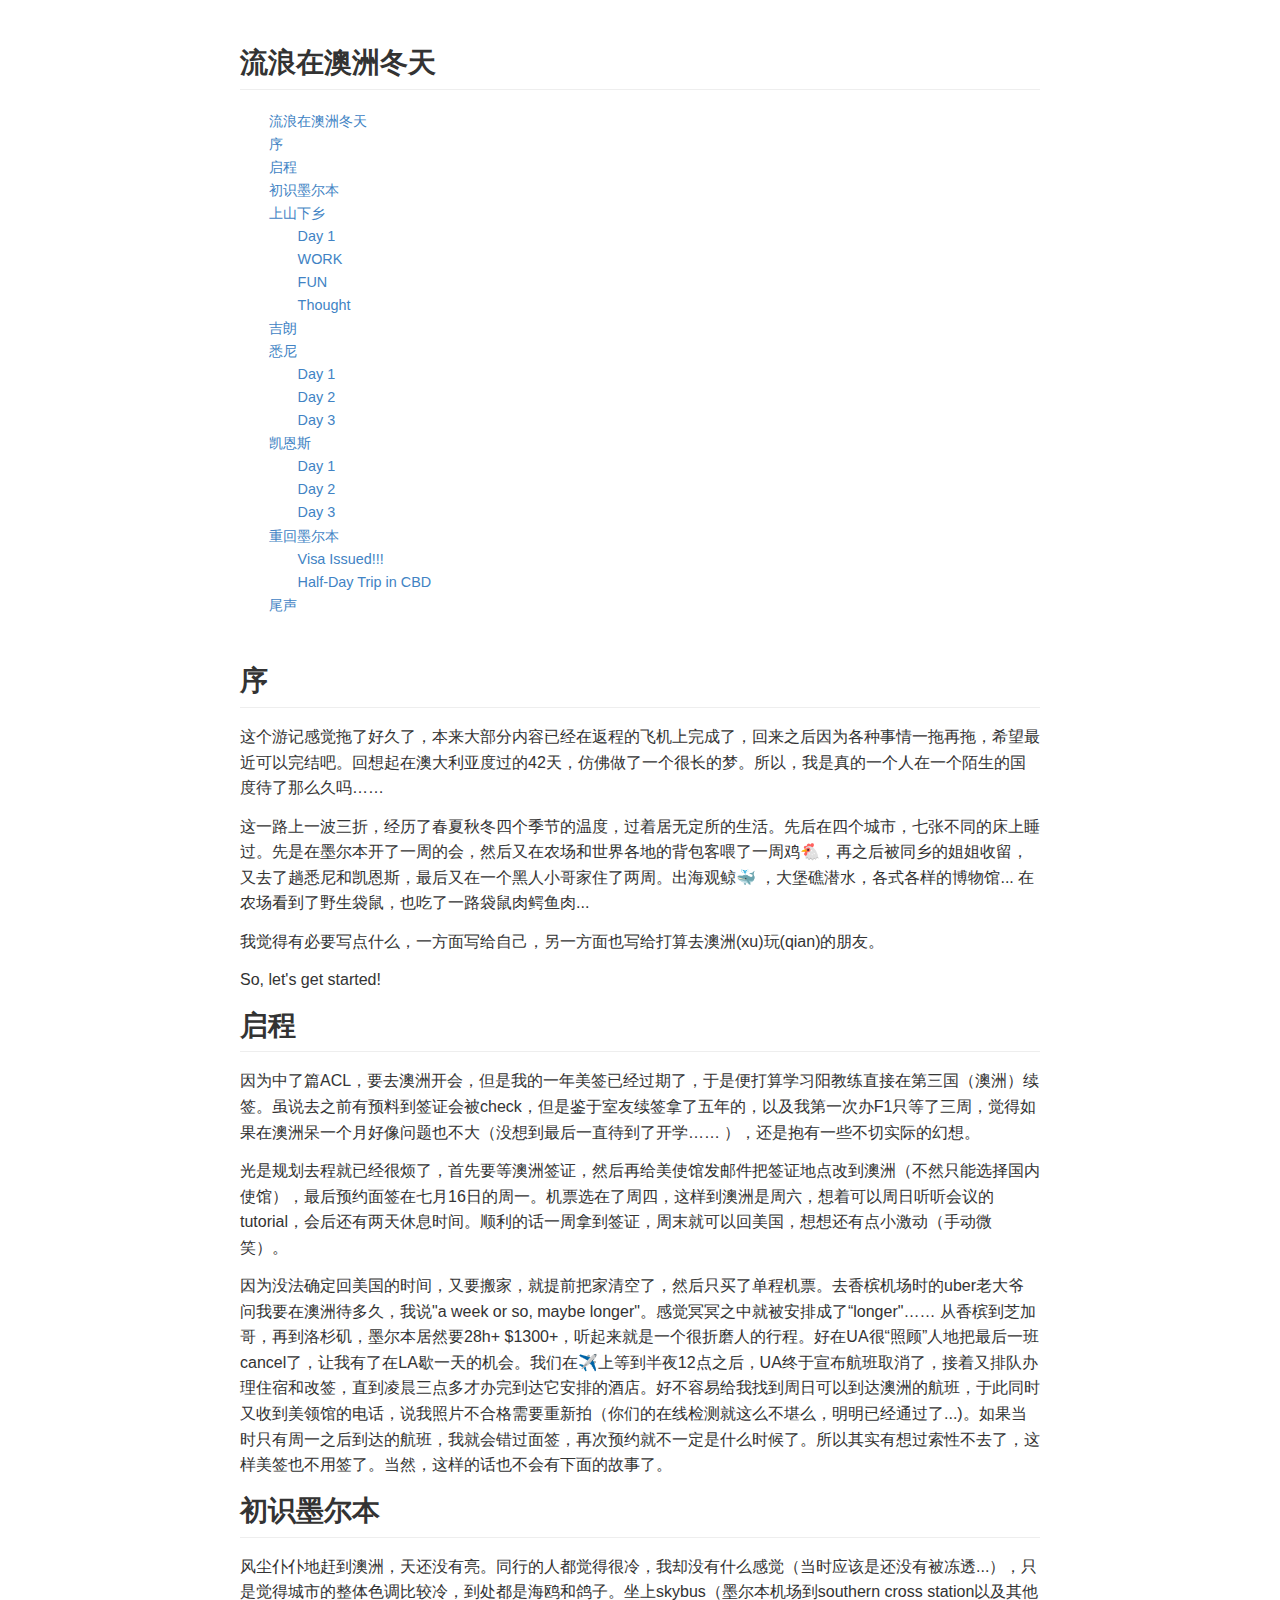
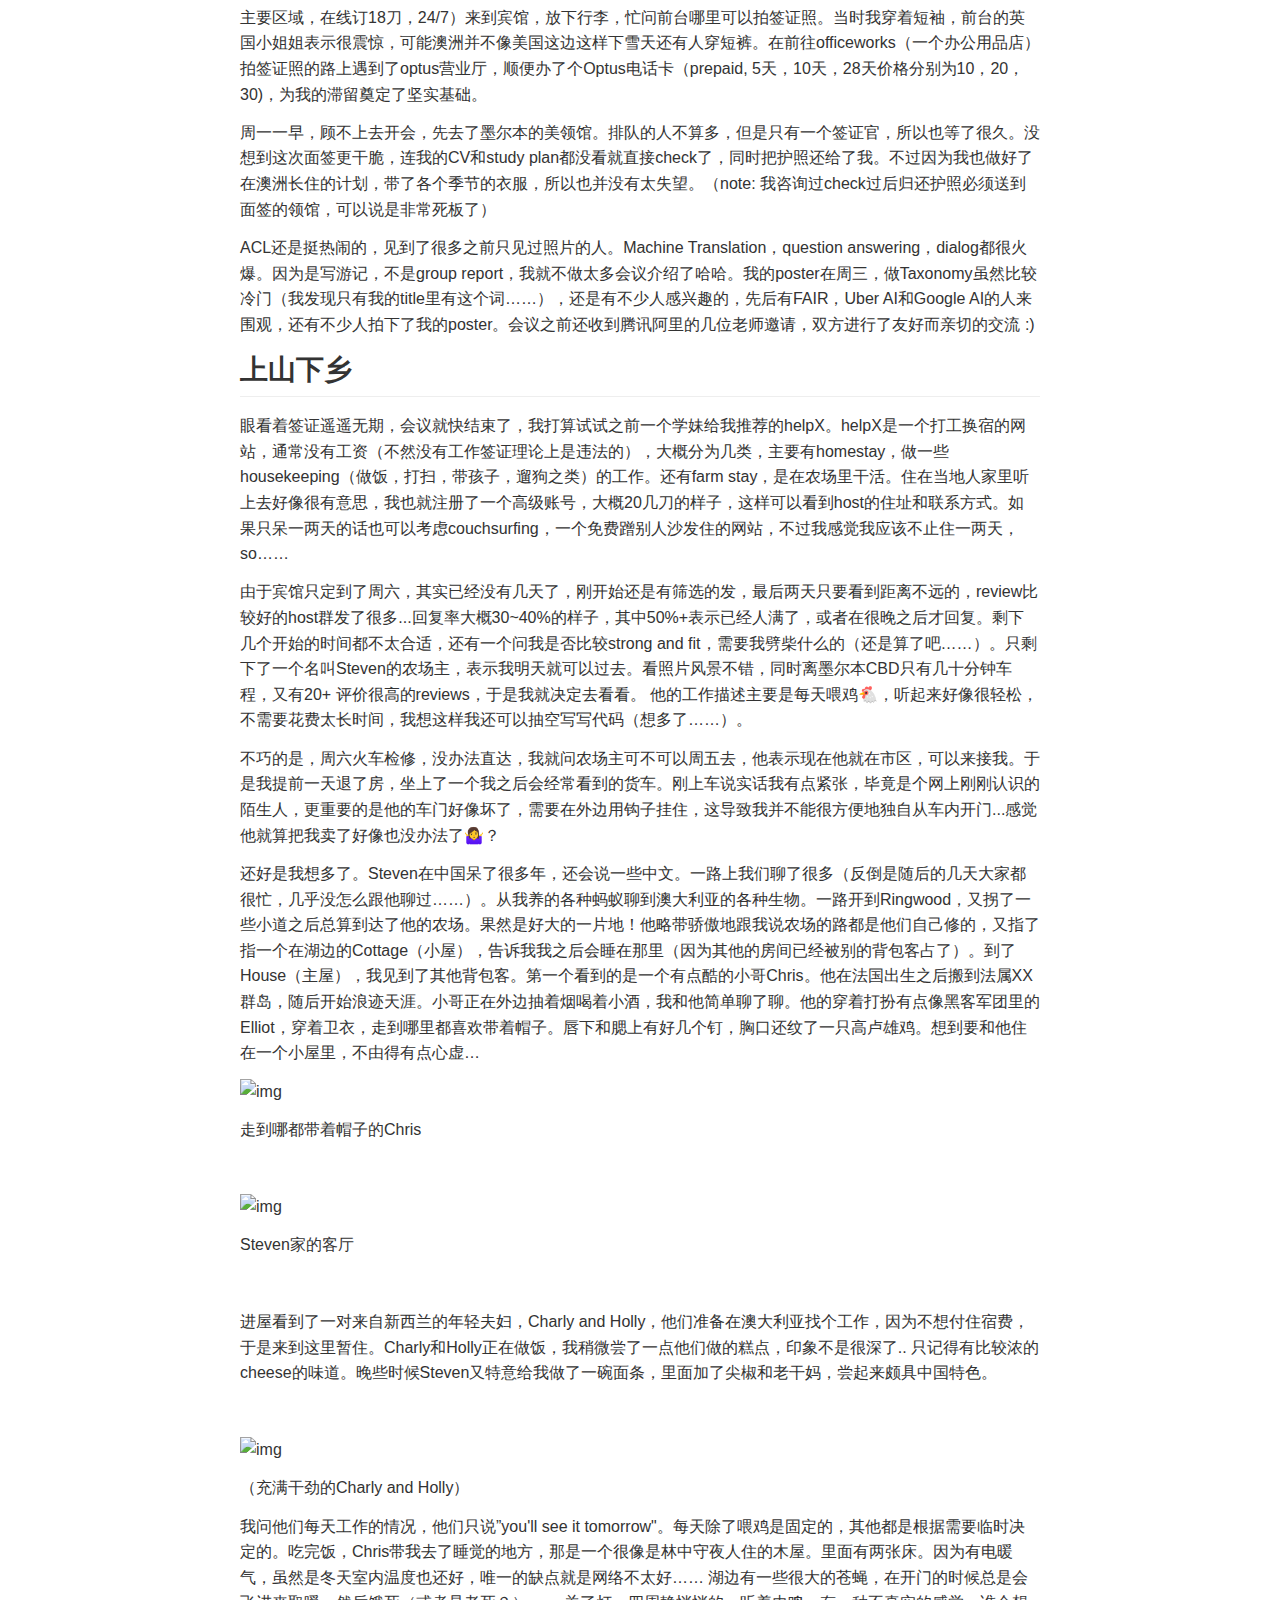
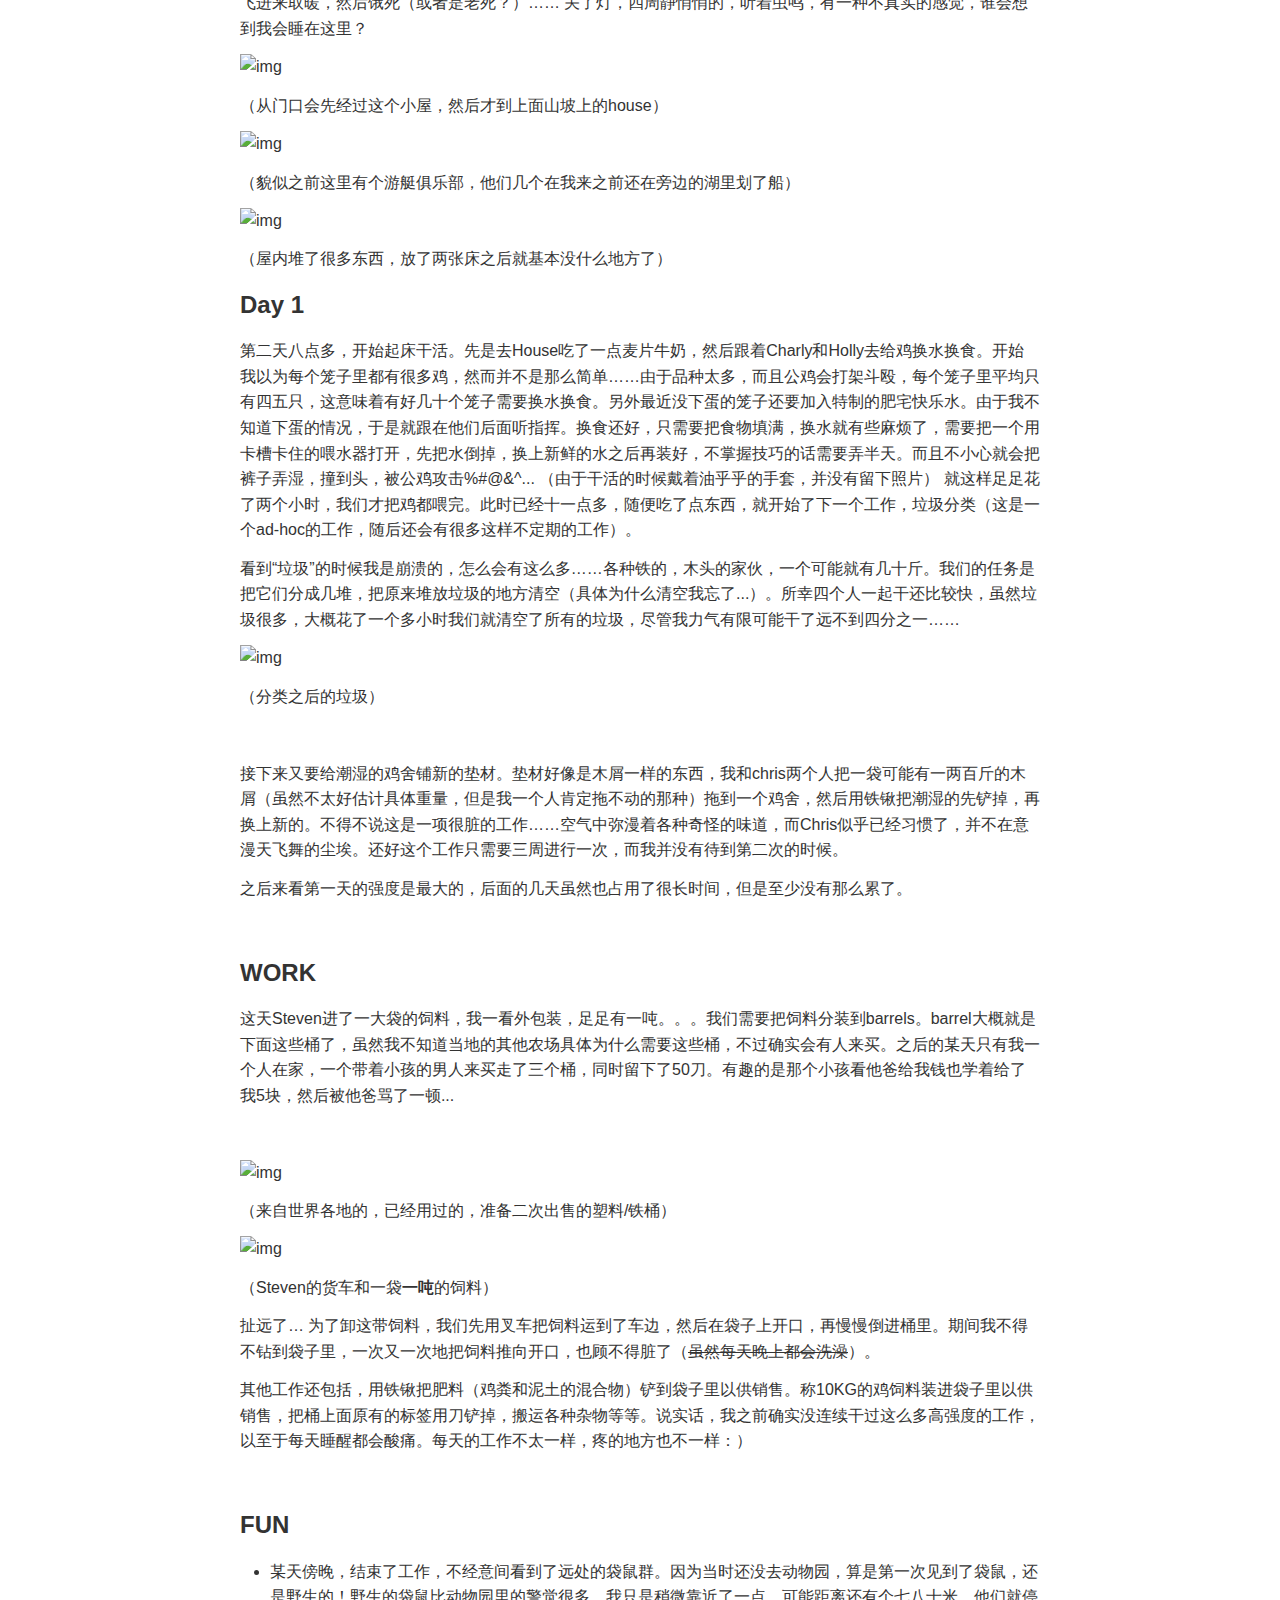
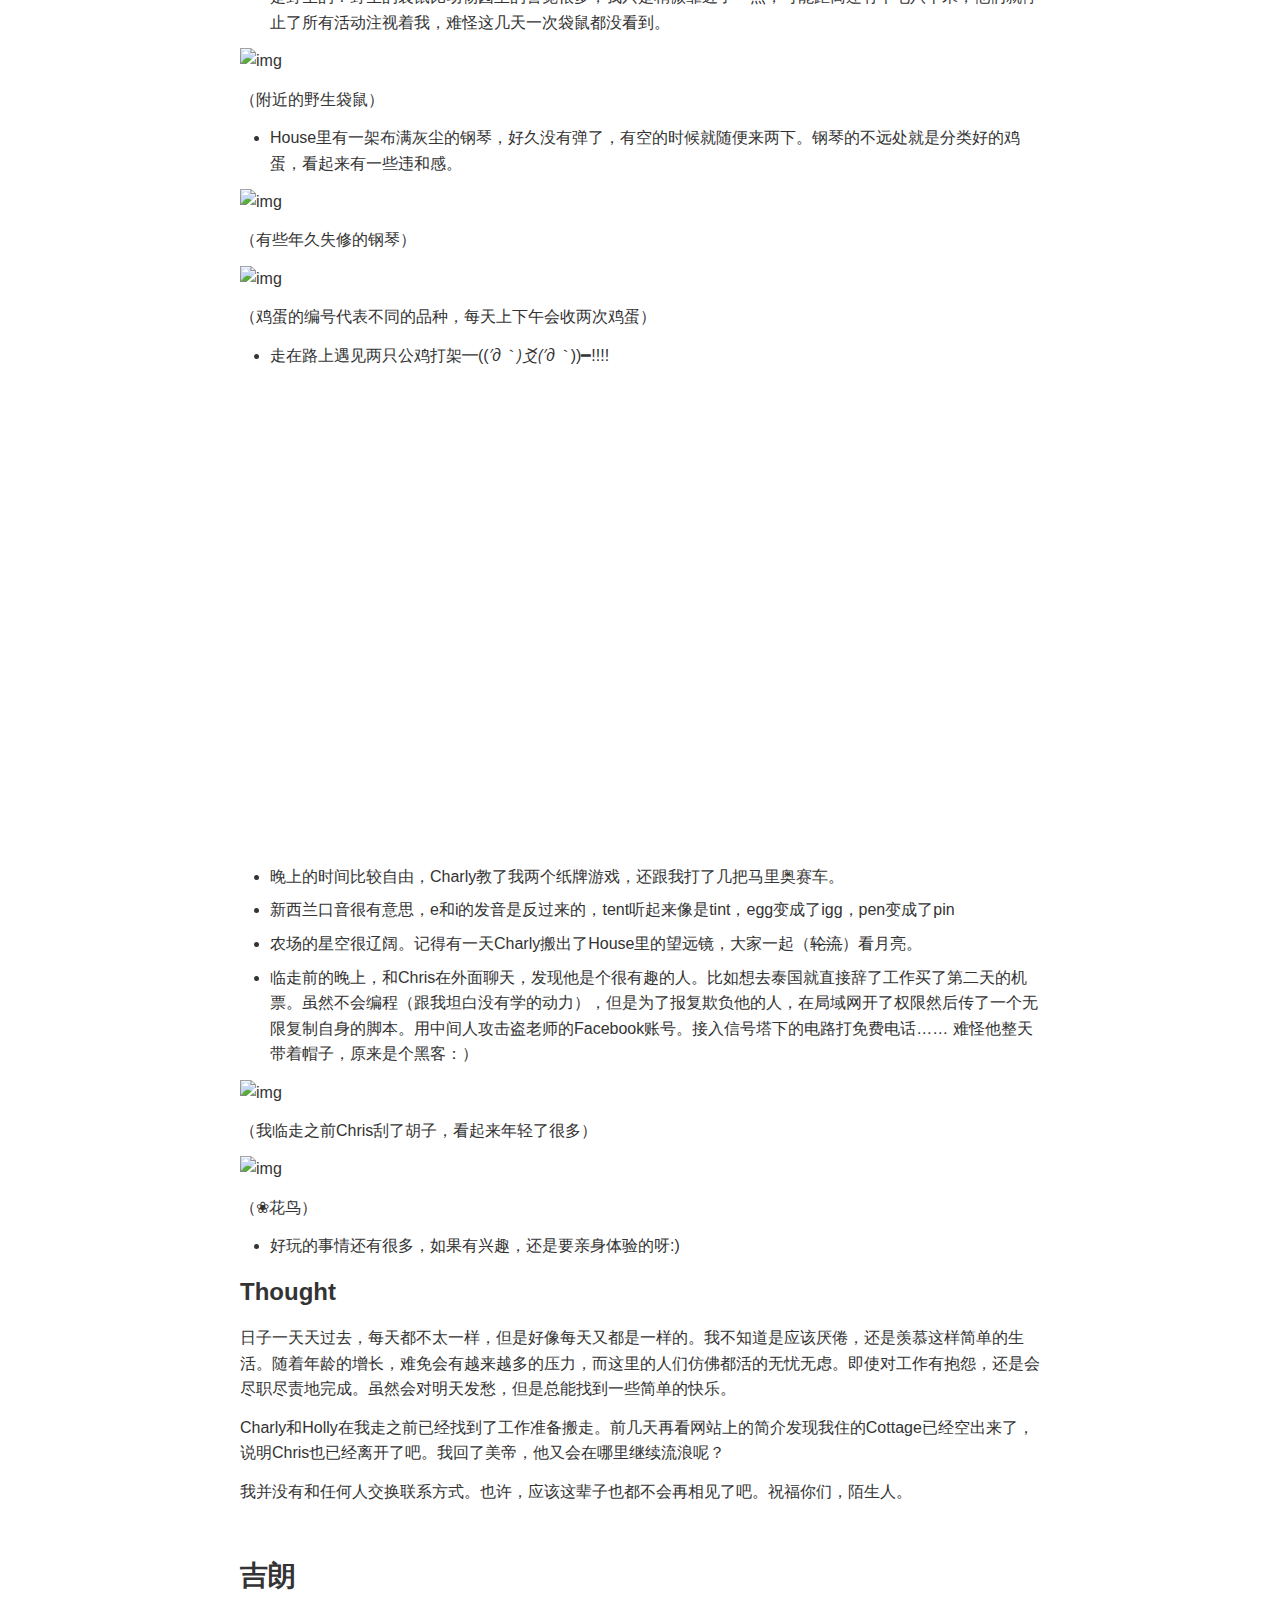
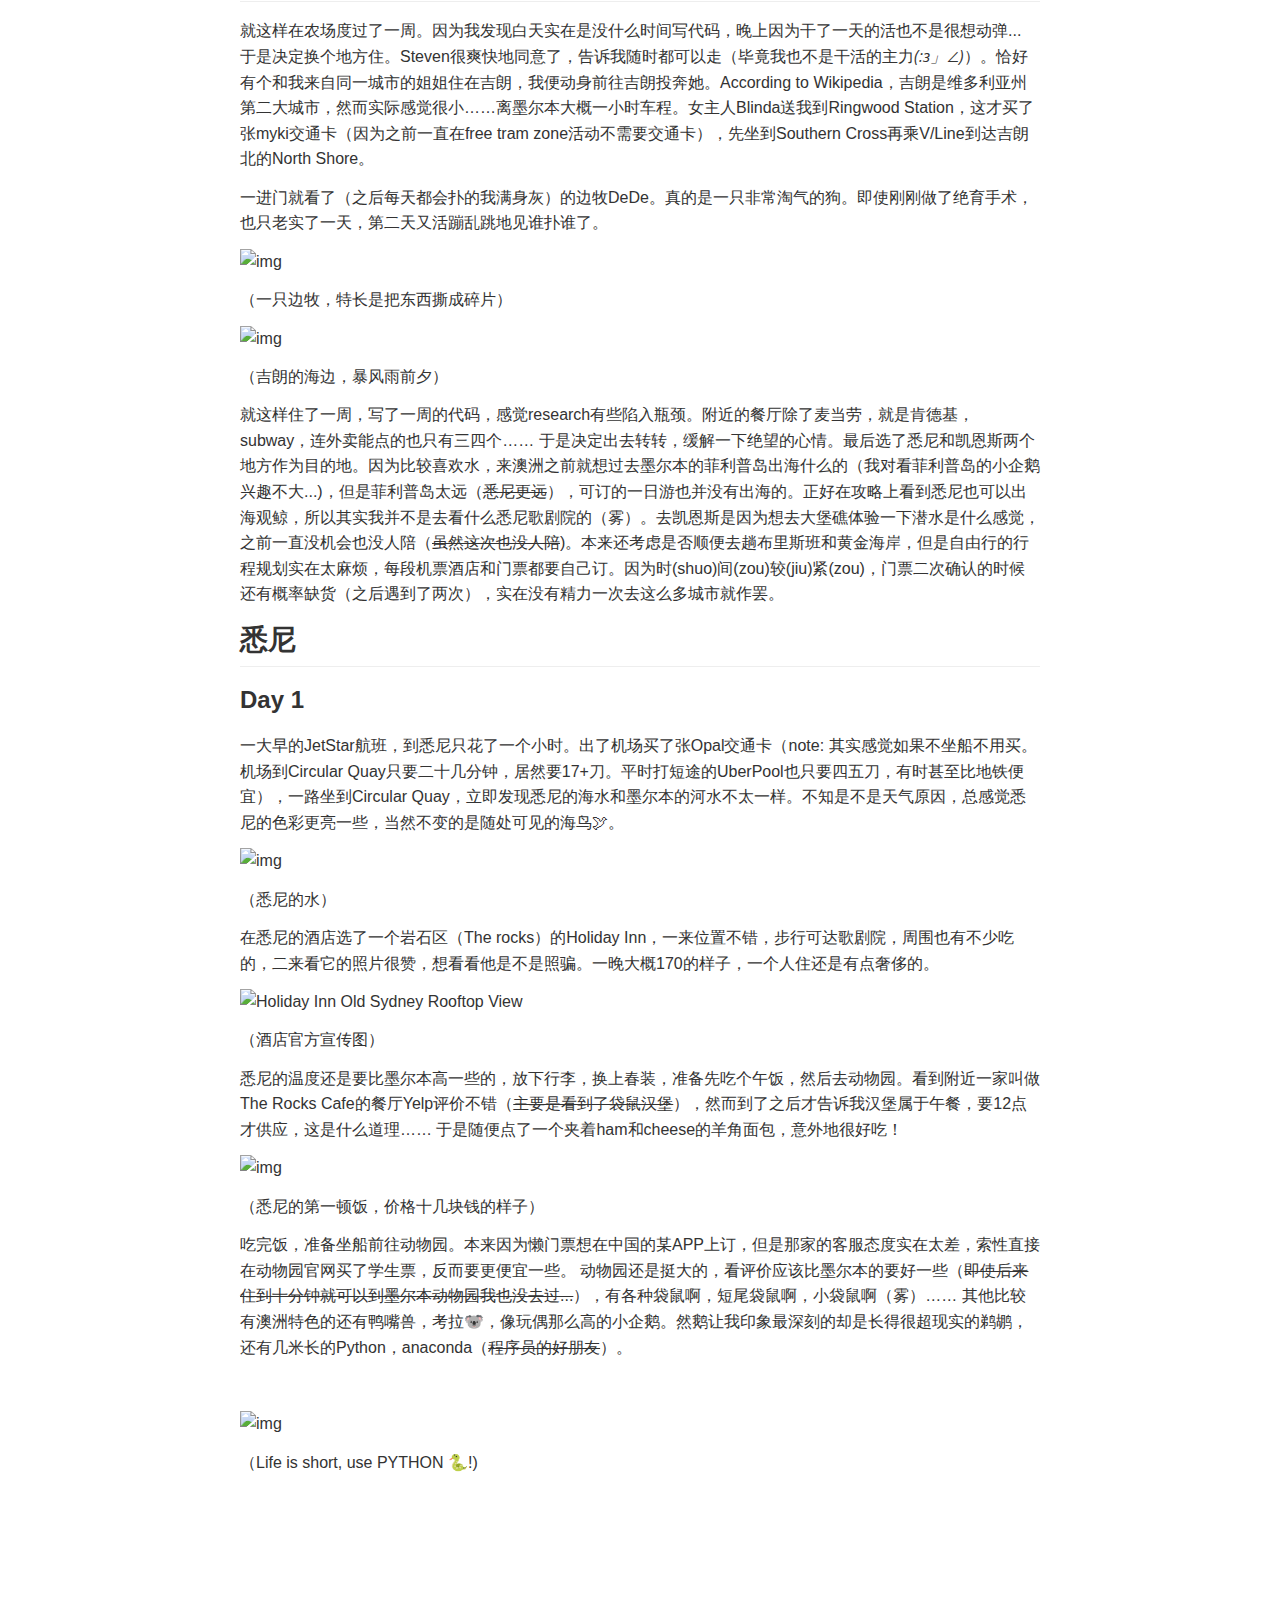
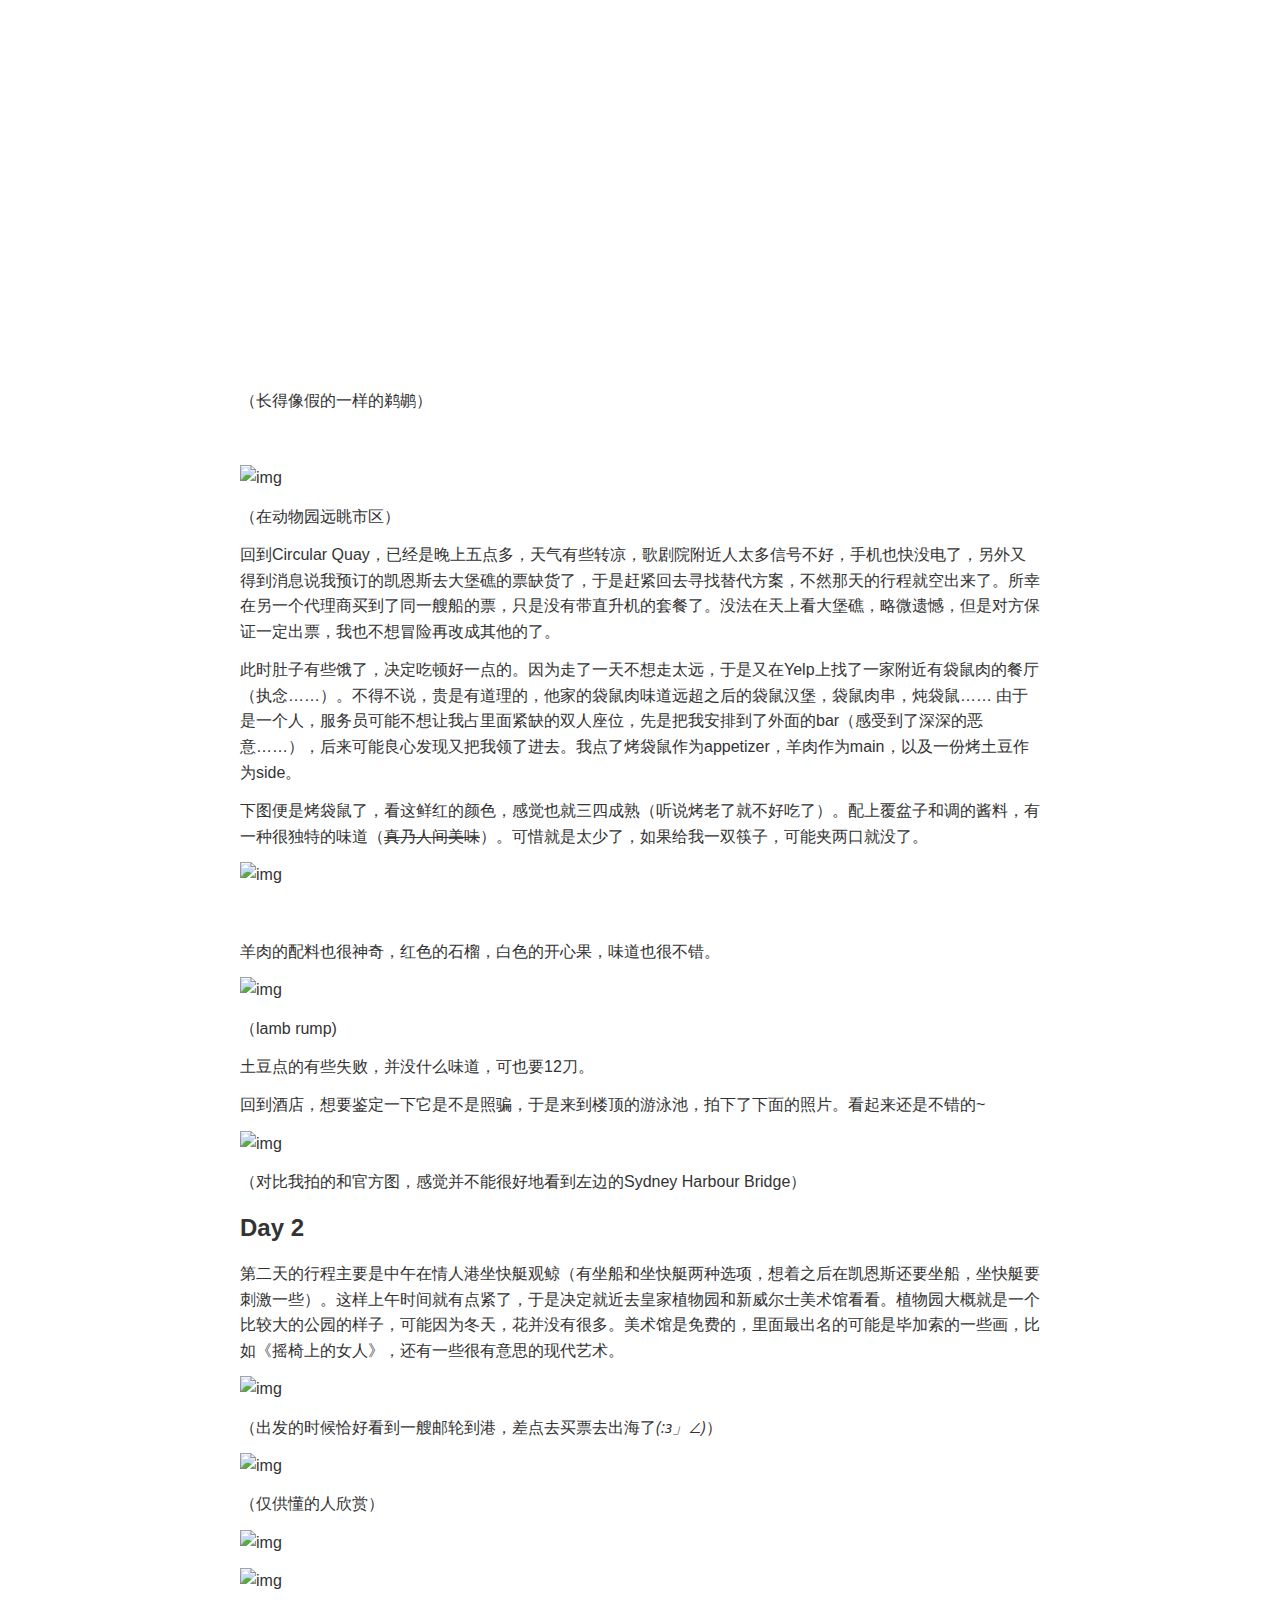
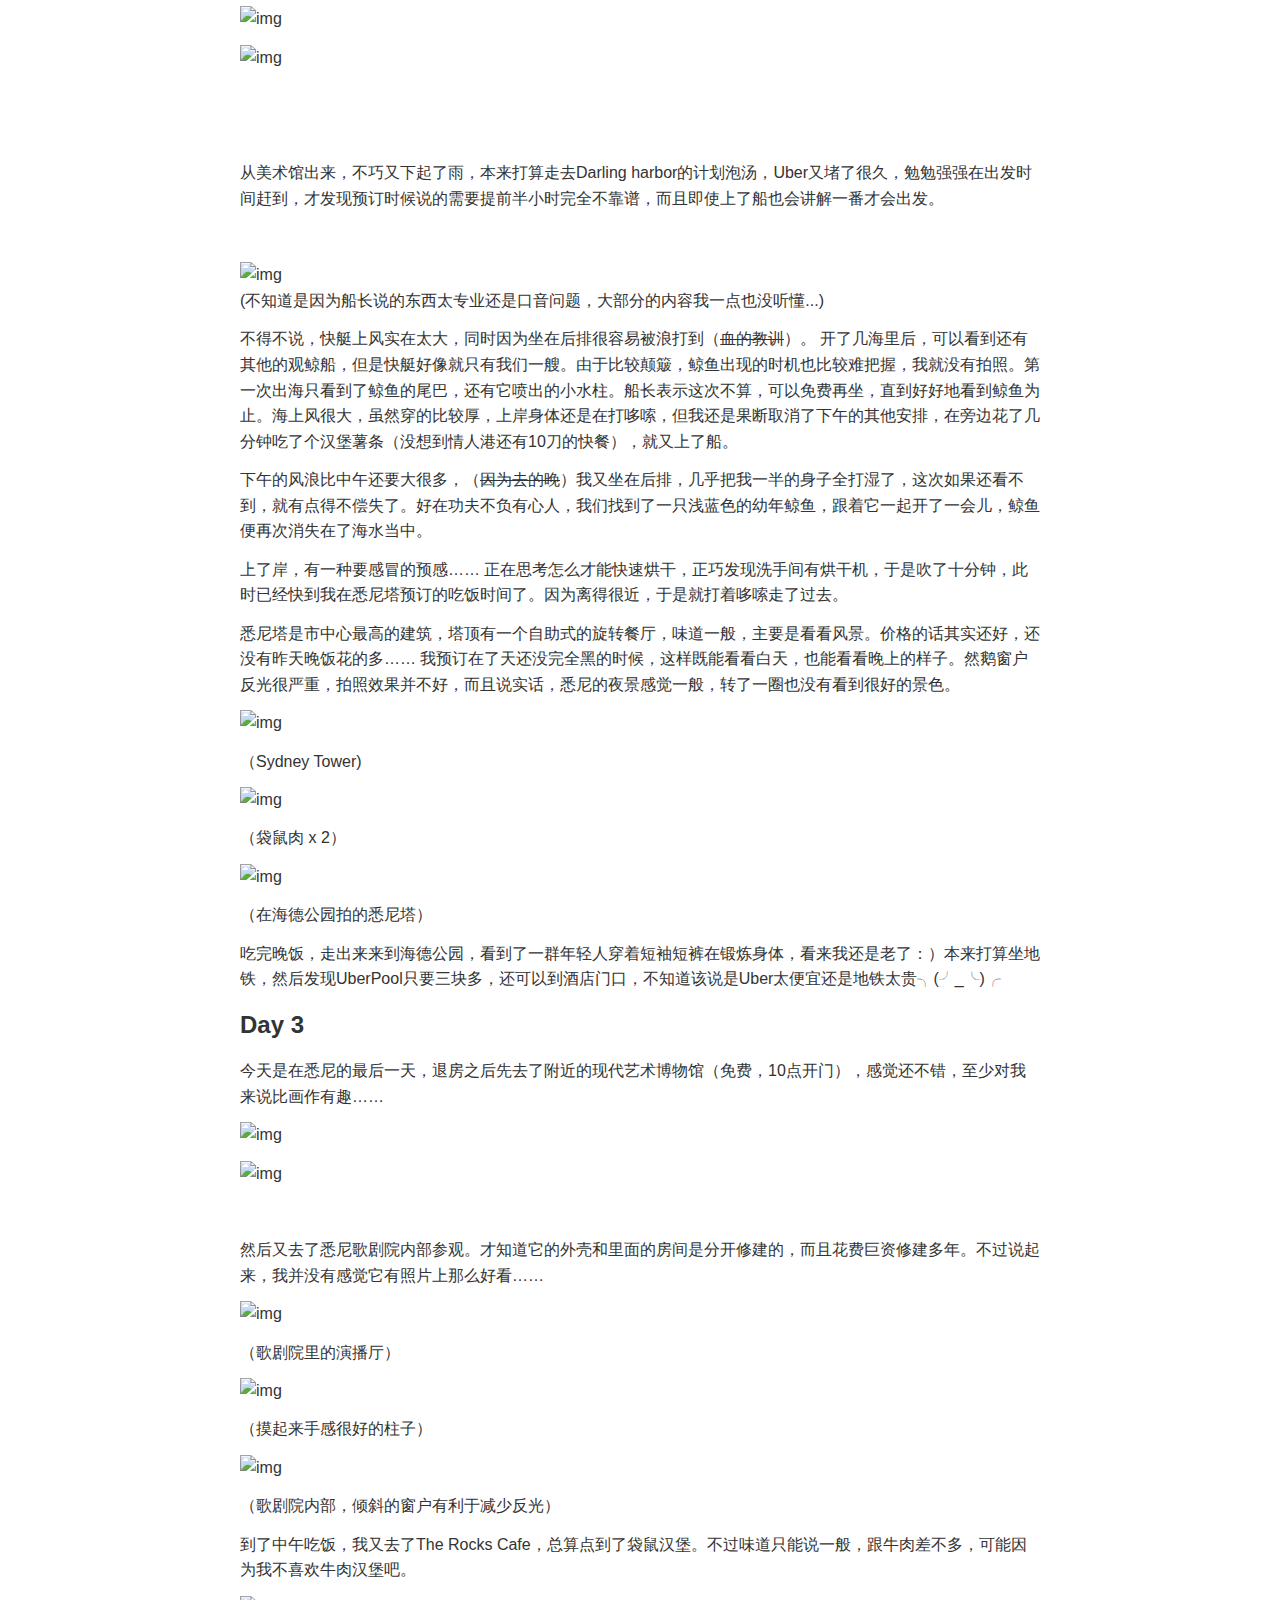
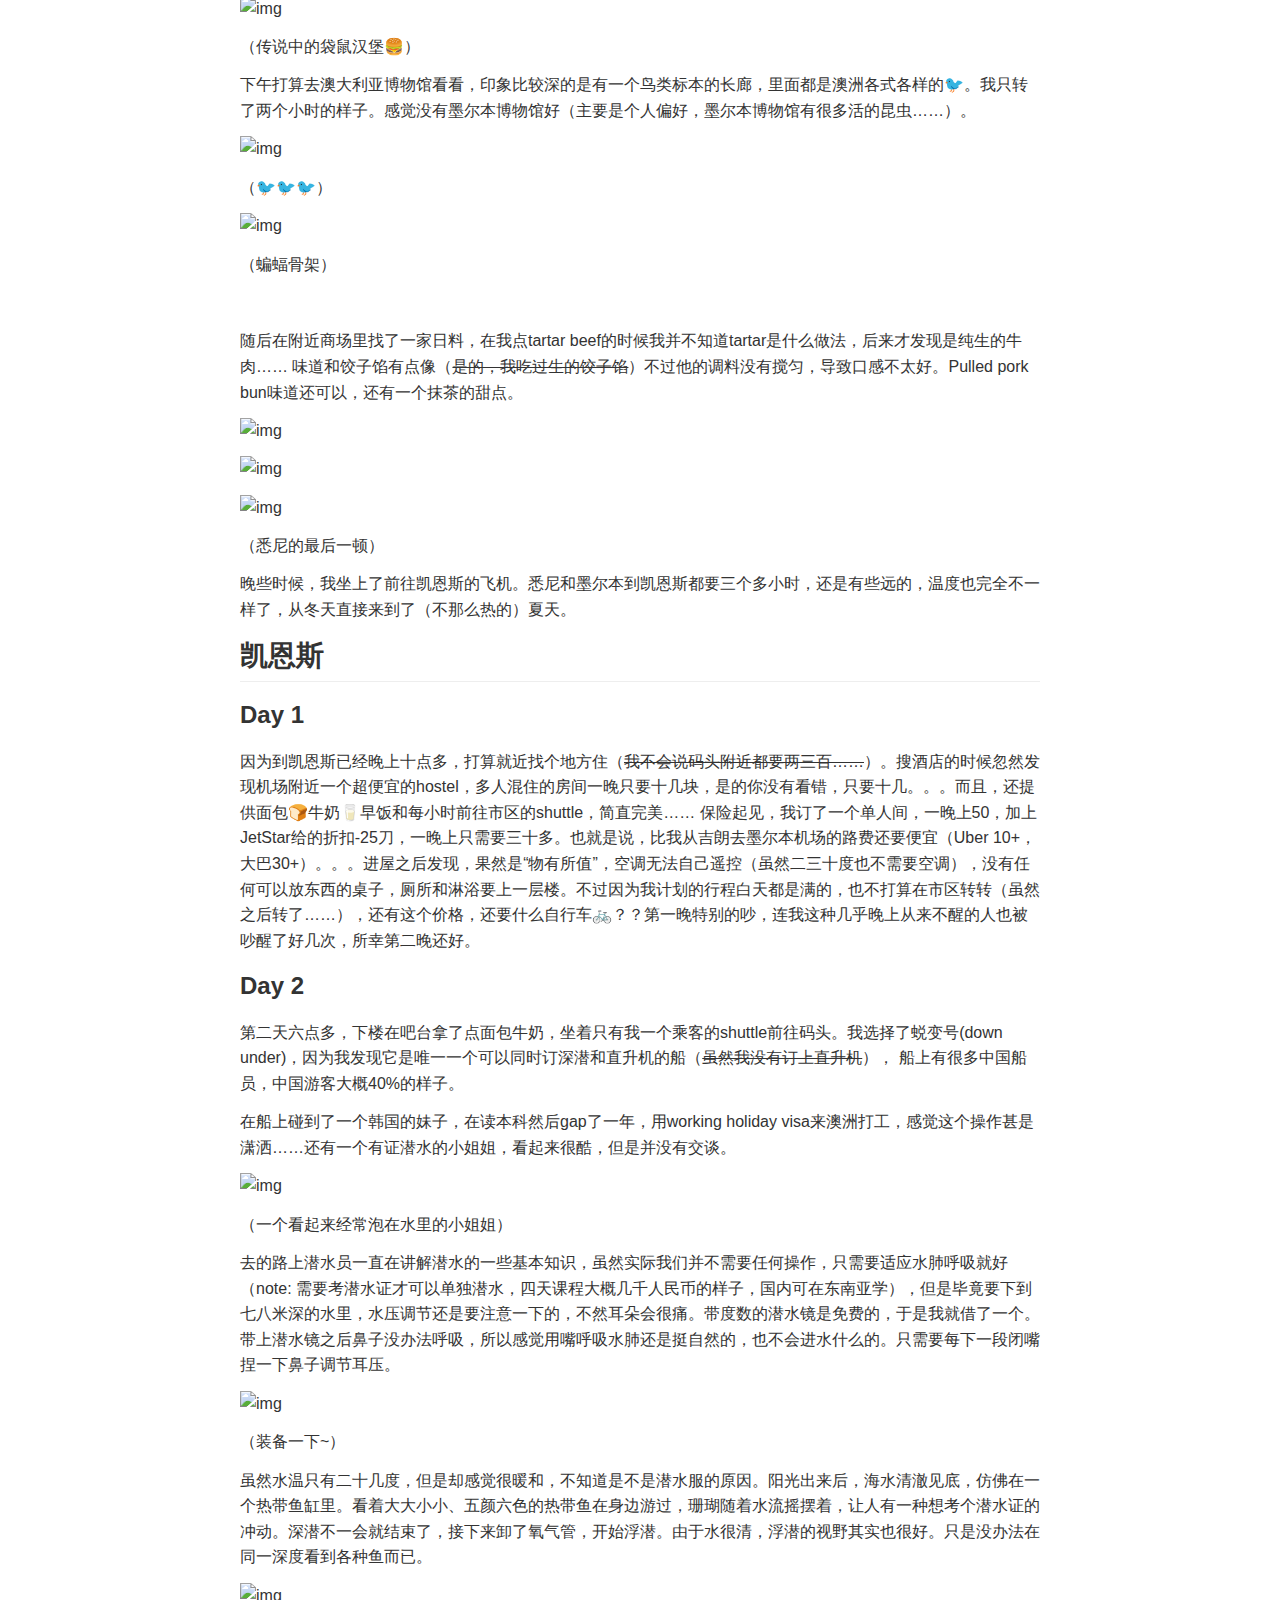
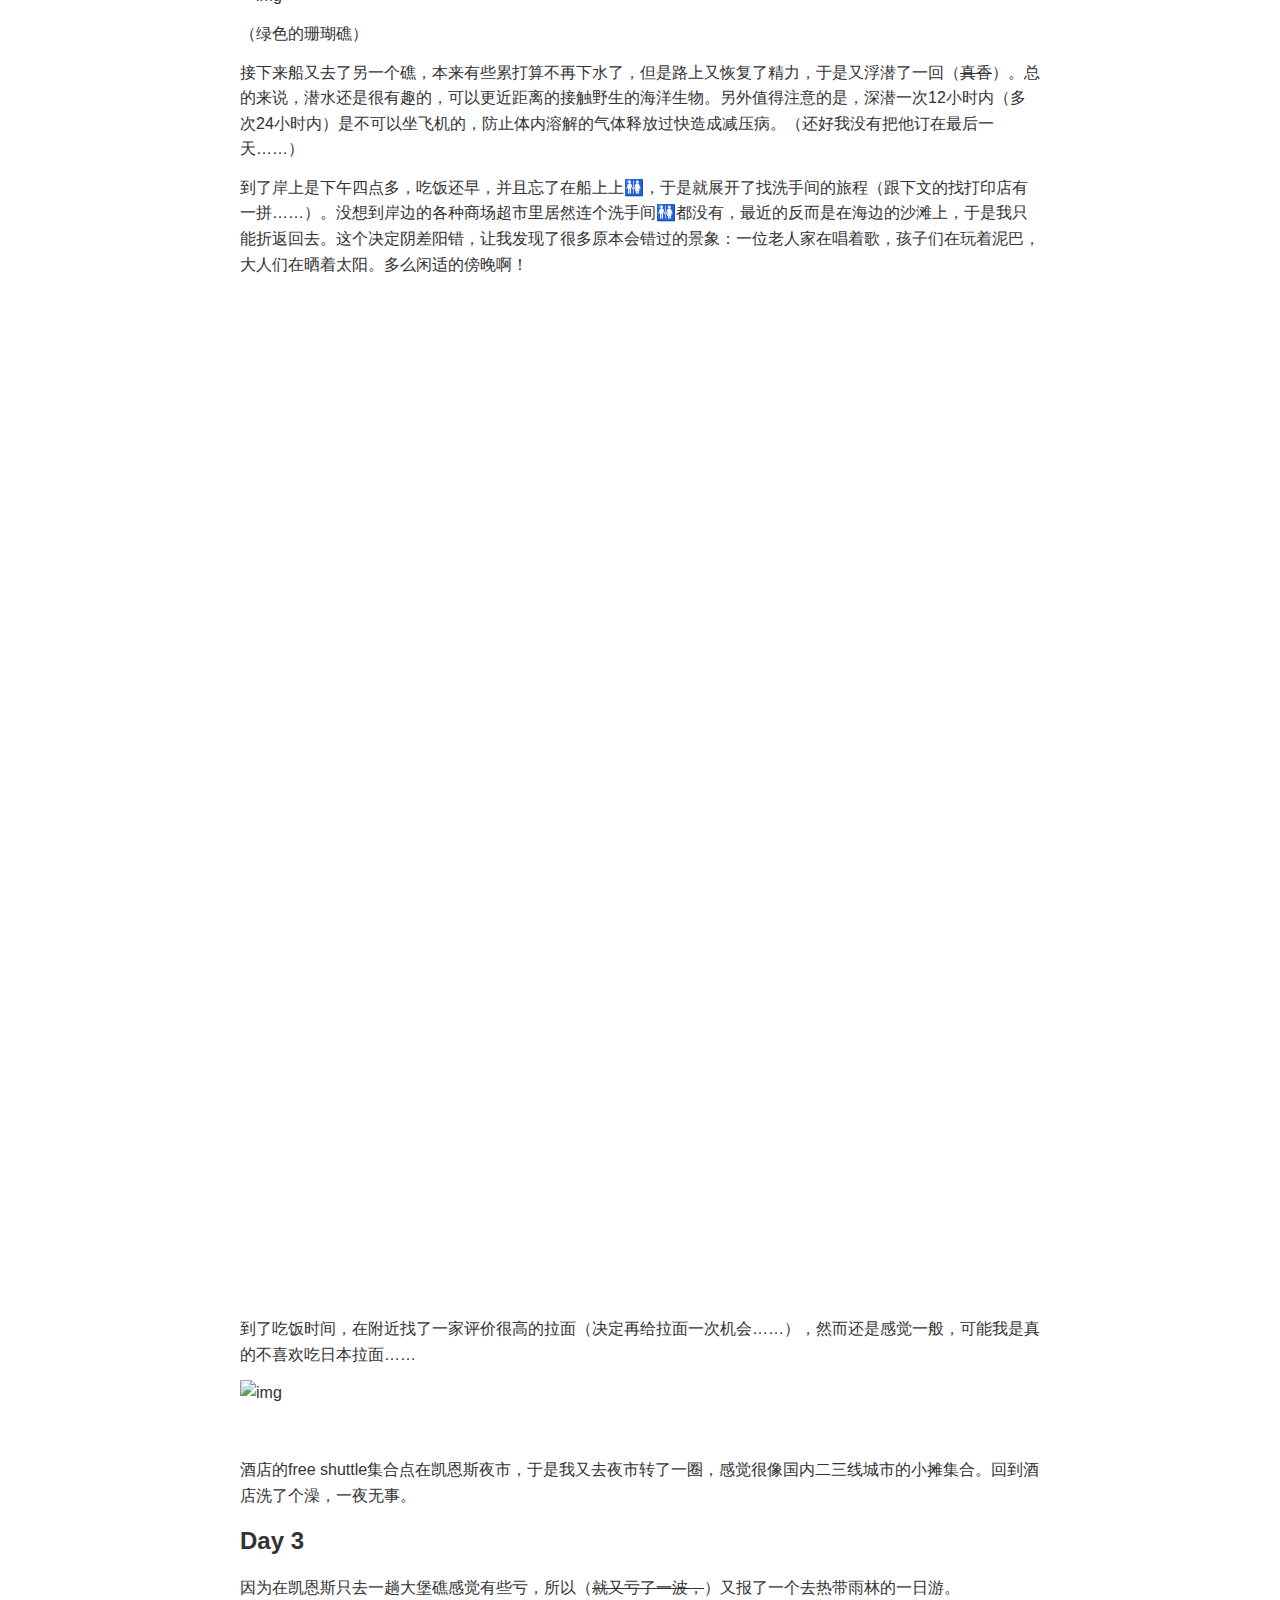
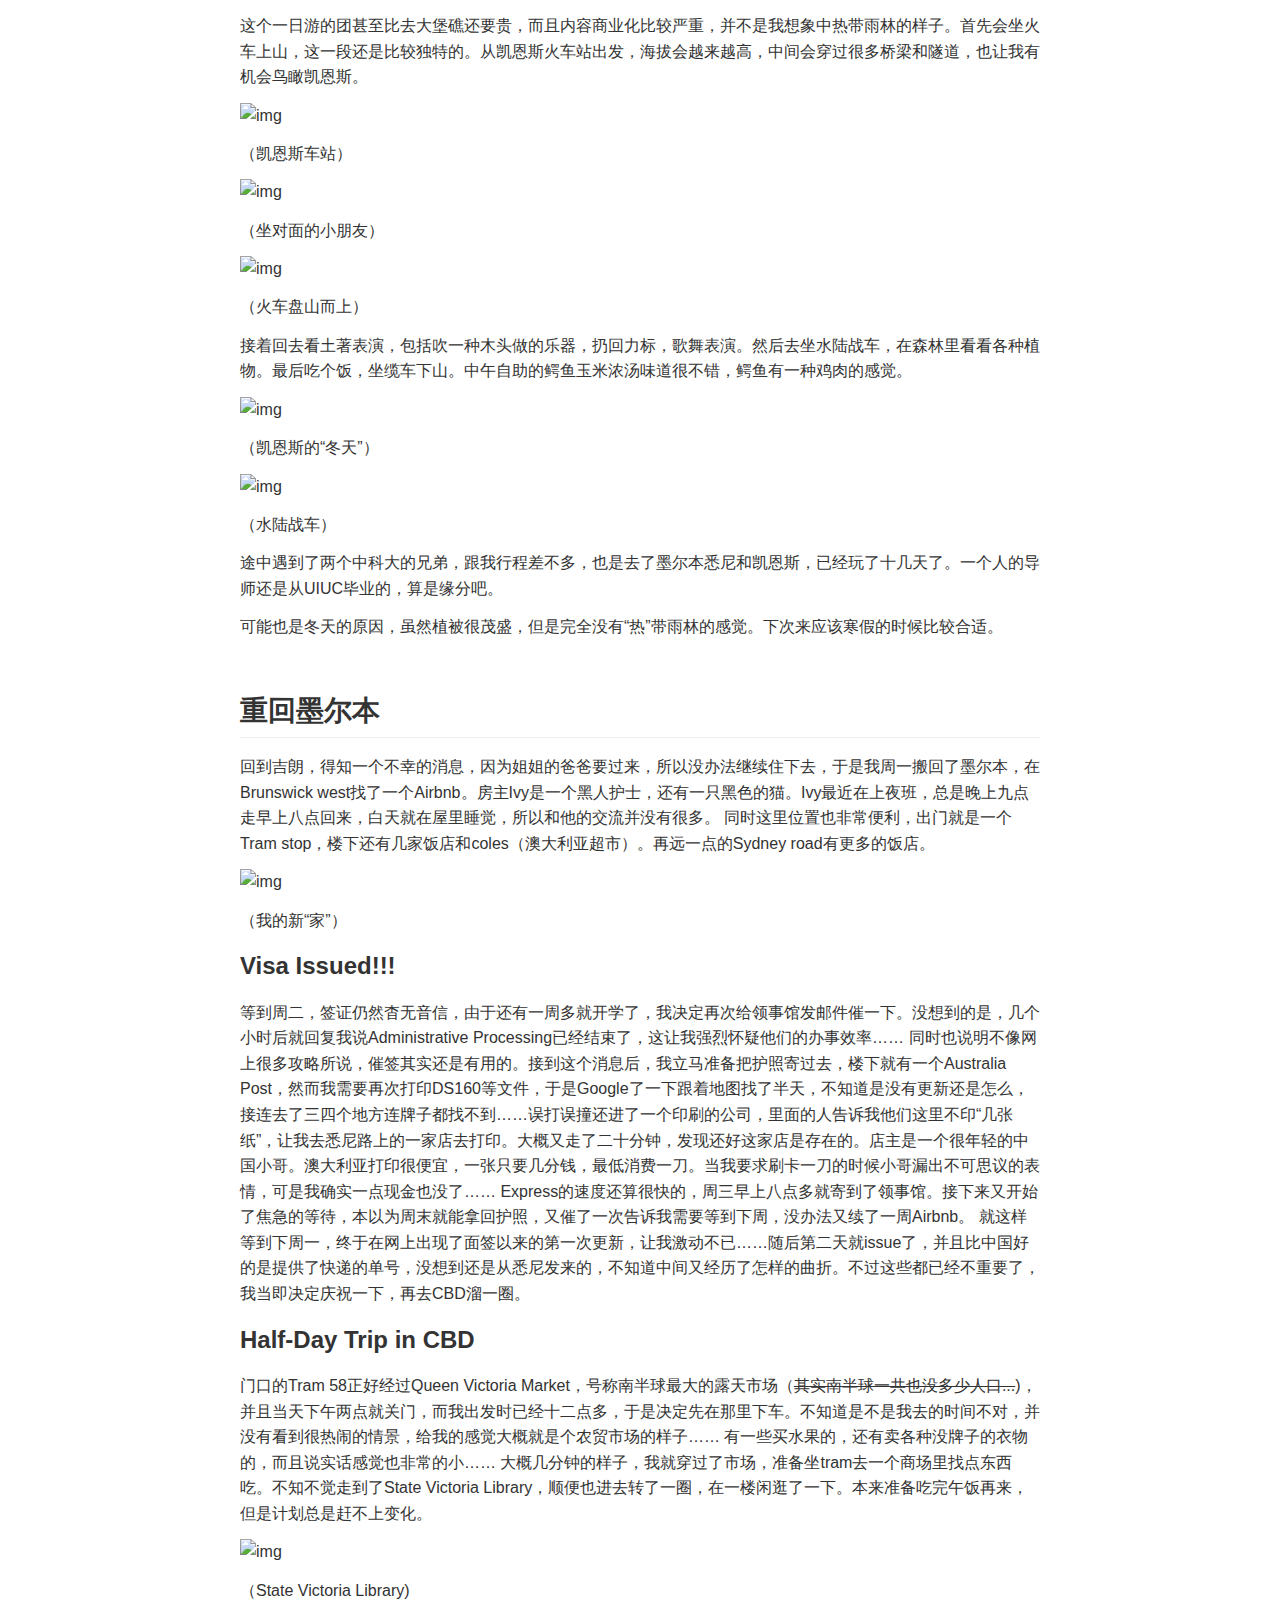
==== oz2018.html @ dc6f7306 "oz2018" ====
<!doctype html>
<html>
<head>
<meta charset='UTF-8'><meta name='viewport' content='width=device-width initial-scale=1'>
<title>流浪在澳洲冬天</title><link href='https://fonts.loli.net/css?family=Open+Sans:400italic,700italic,700,400&subset=latin,latin-ext' rel='stylesheet' type='text/css' /><style type='text/css'>html {overflow-x: initial !important;}:root { --bg-color:#ffffff; --text-color:#333333; --select-text-bg-color:#B5D6FC; --select-text-font-color:auto; --monospace:"Lucida Console",Consolas,"Courier",monospace; }
html { font-size: 14px; background-color: var(--bg-color); color: var(--text-color); font-family: "Helvetica Neue", Helvetica, Arial, sans-serif; -webkit-font-smoothing: antialiased; }
body { margin: 0px; padding: 0px; height: auto; bottom: 0px; top: 0px; left: 0px; right: 0px; font-size: 1rem; line-height: 1.42857; overflow-x: hidden; background: inherit; }
iframe { margin: auto; }
a.url { word-break: break-all; }
a:active, a:hover { outline: 0px; }
.in-text-selection, ::selection { text-shadow: none; background: var(--select-text-bg-color); color: var(--select-text-font-color); }
#write { margin: 0px auto; height: auto; width: inherit; word-break: normal; word-wrap: break-word; position: relative; white-space: normal; overflow-x: visible; }
#write.first-line-indent p { text-indent: 2em; }
#write.first-line-indent li p, #write.first-line-indent p * { text-indent: 0px; }
#write.first-line-indent li { margin-left: 2em; }
.for-image #write { padding-left: 8px; padding-right: 8px; }
body.typora-export { padding-left: 30px; padding-right: 30px; }
.typora-export .footnote-line, .typora-export p { white-space: pre-wrap; }
@media screen and (max-width: 500px) {
  body.typora-export { padding-left: 0px; padding-right: 0px; }
  .CodeMirror-sizer { margin-left: 0px !important; }
  .CodeMirror-gutters { display: none !important; }
}
#write li > figure:first-child { margin-top: -20px; }
#write ol, #write ul { position: relative; }
img { max-width: 100%; vertical-align: middle; }
button, input, select, textarea { color: inherit; font-style: inherit; font-variant: inherit; font-weight: inherit; font-stretch: inherit; font-size: inherit; line-height: inherit; font-family: inherit; }
input[type="checkbox"], input[type="radio"] { line-height: normal; padding: 0px; }
*, ::after, ::before { box-sizing: border-box; }
#write h1, #write h2, #write h3, #write h4, #write h5, #write h6, #write p, #write pre { width: inherit; }
#write h1, #write h2, #write h3, #write h4, #write h5, #write h6, #write p { position: relative; }
h1, h2, h3, h4, h5, h6 { break-after: avoid-page; break-inside: avoid; orphans: 2; }
p { orphans: 4; }
h1 { font-size: 2rem; }
h2 { font-size: 1.8rem; }
h3 { font-size: 1.6rem; }
h4 { font-size: 1.4rem; }
h5 { font-size: 1.2rem; }
h6 { font-size: 1rem; }
.md-math-block, .md-rawblock, h1, h2, h3, h4, h5, h6, p { margin-top: 1rem; margin-bottom: 1rem; }
.hidden { display: none; }
.md-blockmeta { color: rgb(204, 204, 204); font-weight: 700; font-style: italic; }
a { cursor: pointer; }
sup.md-footnote { padding: 2px 4px; background-color: rgba(238, 238, 238, 0.7); color: rgb(85, 85, 85); border-radius: 4px; cursor: pointer; }
sup.md-footnote a, sup.md-footnote a:hover { color: inherit; text-transform: inherit; text-decoration: inherit; }
#write input[type="checkbox"] { cursor: pointer; width: inherit; height: inherit; }
figure { overflow-x: auto; margin: 1.2em 0px; max-width: calc(100% + 16px); padding: 0px; }
figure > table { margin: 0px !important; }
tr { break-inside: avoid; break-after: auto; }
thead { display: table-header-group; }
table { border-collapse: collapse; border-spacing: 0px; width: 100%; overflow: auto; break-inside: auto; text-align: left; }
table.md-table td { min-width: 80px; }
.CodeMirror-gutters { border-right: 0px; background-color: inherit; }
.CodeMirror { text-align: left; }
.CodeMirror-placeholder { opacity: 0.3; }
.CodeMirror pre { padding: 0px 4px; }
.CodeMirror-lines { padding: 0px; }
div.hr:focus { cursor: none; }
#write pre { white-space: pre-wrap; }
#write.fences-no-line-wrapping pre { white-space: pre; }
#write pre.ty-contain-cm { white-space: normal; }
.CodeMirror-gutters { margin-right: 4px; }
.md-fences { font-size: 0.9rem; display: block; break-inside: avoid; text-align: left; overflow: visible; white-space: pre; background: inherit; position: relative !important; }
.md-diagram-panel { width: 100%; margin-top: 10px; text-align: center; padding-top: 0px; padding-bottom: 8px; overflow-x: auto; }
#write .md-fences.mock-cm { white-space: pre-wrap; }
.md-fences.md-fences-with-lineno { padding-left: 0px; }
#write.fences-no-line-wrapping .md-fences.mock-cm { white-space: pre; overflow-x: auto; }
.md-fences.mock-cm.md-fences-with-lineno { padding-left: 8px; }
.CodeMirror-line, twitterwidget { break-inside: avoid; }
.footnotes { opacity: 0.8; font-size: 0.9rem; margin-top: 1em; margin-bottom: 1em; }
.footnotes + .footnotes { margin-top: 0px; }
.md-reset { margin: 0px; padding: 0px; border: 0px; outline: 0px; vertical-align: top; background: 0px 0px; text-decoration: none; text-shadow: none; float: none; position: static; width: auto; height: auto; white-space: nowrap; cursor: inherit; -webkit-tap-highlight-color: transparent; line-height: normal; font-weight: 400; text-align: left; box-sizing: content-box; direction: ltr; }
li div { padding-top: 0px; }
blockquote { margin: 1rem 0px; }
li .mathjax-block, li p { margin: 0.5rem 0px; }
li { margin: 0px; position: relative; }
blockquote > :last-child { margin-bottom: 0px; }
blockquote > :first-child, li > :first-child { margin-top: 0px; }
.footnotes-area { color: rgb(136, 136, 136); margin-top: 0.714rem; padding-bottom: 0.143rem; white-space: normal; }
#write .footnote-line { white-space: pre-wrap; }
@media print {
  body, html { border: 1px solid transparent; height: 99%; break-after: avoid; break-before: avoid; }
  #write { margin-top: 0px; border-color: transparent !important; }
  .typora-export * { -webkit-print-color-adjust: exact; }
  html.blink-to-pdf { font-size: 13px; }
  .typora-export #write { padding-left: 1cm; padding-right: 1cm; padding-bottom: 0px; break-after: avoid; }
  .typora-export #write::after { height: 0px; }
  @page { margin: 20mm 0px; }
}
.footnote-line { margin-top: 0.714em; font-size: 0.7em; }
a img, img a { cursor: pointer; }
pre.md-meta-block { font-size: 0.8rem; min-height: 0.8rem; white-space: pre-wrap; background: rgb(204, 204, 204); display: block; overflow-x: hidden; }
p > img:only-child { display: block; margin: auto; }
p > .md-image:only-child { display: inline-block; width: 100%; text-align: center; }
#write .MathJax_Display { margin: 0.8em 0px 0px; }
.md-math-block { width: 100%; }
.md-math-block:not(:empty)::after { display: none; }
[contenteditable="true"]:active, [contenteditable="true"]:focus { outline: 0px; box-shadow: none; }
.md-task-list-item { position: relative; list-style-type: none; }
.task-list-item.md-task-list-item { padding-left: 0px; }
.md-task-list-item > input { position: absolute; top: 0px; left: 0px; margin-left: -1.2em; margin-top: calc(1em - 10px); }
.math { font-size: 1rem; }
.md-toc { min-height: 3.58rem; position: relative; font-size: 0.9rem; border-radius: 10px; }
.md-toc-content { position: relative; margin-left: 0px; }
.md-toc-content::after, .md-toc::after { display: none; }
.md-toc-item { display: block; color: rgb(65, 131, 196); }
.md-toc-item a { text-decoration: none; }
.md-toc-inner:hover { text-decoration: underline; }
.md-toc-inner { display: inline-block; cursor: pointer; }
.md-toc-h1 .md-toc-inner { margin-left: 0px; font-weight: 700; }
.md-toc-h2 .md-toc-inner { margin-left: 2em; }
.md-toc-h3 .md-toc-inner { margin-left: 4em; }
.md-toc-h4 .md-toc-inner { margin-left: 6em; }
.md-toc-h5 .md-toc-inner { margin-left: 8em; }
.md-toc-h6 .md-toc-inner { margin-left: 10em; }
@media screen and (max-width: 48em) {
  .md-toc-h3 .md-toc-inner { margin-left: 3.5em; }
  .md-toc-h4 .md-toc-inner { margin-left: 5em; }
  .md-toc-h5 .md-toc-inner { margin-left: 6.5em; }
  .md-toc-h6 .md-toc-inner { margin-left: 8em; }
}
a.md-toc-inner { font-size: inherit; font-style: inherit; font-weight: inherit; line-height: inherit; }
.footnote-line a:not(.reversefootnote) { color: inherit; }
.md-attr { display: none; }
.md-fn-count::after { content: "."; }
code, pre, samp, tt { font-family: var(--monospace); }
kbd { margin: 0px 0.1em; padding: 0.1em 0.6em; font-size: 0.8em; color: rgb(36, 39, 41); background: rgb(255, 255, 255); border: 1px solid rgb(173, 179, 185); border-radius: 3px; box-shadow: rgba(12, 13, 14, 0.2) 0px 1px 0px, rgb(255, 255, 255) 0px 0px 0px 2px inset; white-space: nowrap; vertical-align: middle; }
.md-comment { color: rgb(162, 127, 3); opacity: 0.8; font-family: var(--monospace); }
code { text-align: left; vertical-align: initial; }
a.md-print-anchor { white-space: pre !important; border-width: initial !important; border-style: none !important; border-color: initial !important; display: inline-block !important; position: absolute !important; width: 1px !important; right: 0px !important; outline: 0px !important; background: 0px 0px !important; text-decoration: initial !important; text-shadow: initial !important; }
.md-inline-math .MathJax_SVG .noError { display: none !important; }
.md-math-block .MathJax_SVG_Display { text-align: center; margin: 0px; position: relative; text-indent: 0px; max-width: none; max-height: none; min-height: 0px; min-width: 100%; width: auto; overflow-y: hidden; display: block !important; }
.MathJax_SVG_Display, .md-inline-math .MathJax_SVG_Display { width: auto; margin: inherit; display: inline-block !important; }
.MathJax_SVG .MJX-monospace { font-family: var(--monospace); }
.MathJax_SVG .MJX-sans-serif { font-family: sans-serif; }
.MathJax_SVG { display: inline; font-style: normal; font-weight: 400; line-height: normal; zoom: 90%; text-indent: 0px; text-align: left; text-transform: none; letter-spacing: normal; word-spacing: normal; word-wrap: normal; white-space: nowrap; float: none; direction: ltr; max-width: none; max-height: none; min-width: 0px; min-height: 0px; border: 0px; padding: 0px; margin: 0px; }
.MathJax_SVG * { transition: none; }
.MathJax_SVG_Display svg { vertical-align: middle !important; margin-bottom: 0px !important; }
.os-windows.monocolor-emoji .md-emoji { font-family: "Segoe UI Symbol", sans-serif; }
.md-diagram-panel > svg { max-width: 100%; }
[lang="mermaid"] svg, [lang="flow"] svg { max-width: 100%; }
[lang="mermaid"] .node text { font-size: 1rem; }
table tr th { border-bottom: 0px; }
video { max-width: 100%; display: block; margin: 0px auto; }
iframe { max-width: 100%; width: 100%; border: none; }
.highlight td, .highlight tr { border: 0px; }


:root { --side-bar-bg-color: #fafafa; --control-text-color: #777; }
@font-face { font-family: "Open Sans"; font-style: normal; font-weight: normal; src: local("Open Sans Regular"), url("./github/400.woff") format("woff"); }
@font-face { font-family: "Open Sans"; font-style: italic; font-weight: normal; src: local("Open Sans Italic"), url("./github/400i.woff") format("woff"); }
@font-face { font-family: "Open Sans"; font-style: normal; font-weight: bold; src: local("Open Sans Bold"), url("./github/700.woff") format("woff"); }
@font-face { font-family: "Open Sans"; font-style: italic; font-weight: bold; src: local("Open Sans Bold Italic"), url("./github/700i.woff") format("woff"); }
html { font-size: 16px; }
body { font-family: "Open Sans", "Clear Sans", "Helvetica Neue", Helvetica, Arial, sans-serif; color: rgb(51, 51, 51); line-height: 1.6; }
#write { max-width: 860px; margin: 0px auto; padding: 30px 30px 100px; }
#write > ul:first-child, #write > ol:first-child { margin-top: 30px; }
a { color: rgb(65, 131, 196); }
h1, h2, h3, h4, h5, h6 { position: relative; margin-top: 1rem; margin-bottom: 1rem; font-weight: bold; line-height: 1.4; cursor: text; }
h1:hover a.anchor, h2:hover a.anchor, h3:hover a.anchor, h4:hover a.anchor, h5:hover a.anchor, h6:hover a.anchor { text-decoration: none; }
h1 tt, h1 code { font-size: inherit; }
h2 tt, h2 code { font-size: inherit; }
h3 tt, h3 code { font-size: inherit; }
h4 tt, h4 code { font-size: inherit; }
h5 tt, h5 code { font-size: inherit; }
h6 tt, h6 code { font-size: inherit; }
h1 { padding-bottom: 0.3em; font-size: 2.25em; line-height: 1.2; border-bottom: 1px solid rgb(238, 238, 238); }
h2 { padding-bottom: 0.3em; font-size: 1.75em; line-height: 1.225; border-bottom: 1px solid rgb(238, 238, 238); }
h3 { font-size: 1.5em; line-height: 1.43; }
h4 { font-size: 1.25em; }
h5 { font-size: 1em; }
h6 { font-size: 1em; color: rgb(119, 119, 119); }
p, blockquote, ul, ol, dl, table { margin: 0.8em 0px; }
li > ol, li > ul { margin: 0px; }
hr { height: 2px; padding: 0px; margin: 16px 0px; background-color: rgb(231, 231, 231); border: 0px none; overflow: hidden; box-sizing: content-box; }
li p.first { display: inline-block; }
ul, ol { padding-left: 30px; }
ul:first-child, ol:first-child { margin-top: 0px; }
ul:last-child, ol:last-child { margin-bottom: 0px; }
blockquote { border-left: 4px solid rgb(223, 226, 229); padding: 0px 15px; color: rgb(119, 119, 119); }
blockquote blockquote { padding-right: 0px; }
table { padding: 0px; word-break: initial; }
table tr { border-top: 1px solid rgb(223, 226, 229); margin: 0px; padding: 0px; }
table tr:nth-child(2n), thead { background-color: rgb(248, 248, 248); }
table tr th { font-weight: bold; border-width: 1px 1px 0px; border-top-style: solid; border-right-style: solid; border-left-style: solid; border-top-color: rgb(223, 226, 229); border-right-color: rgb(223, 226, 229); border-left-color: rgb(223, 226, 229); border-image: initial; border-bottom-style: initial; border-bottom-color: initial; text-align: left; margin: 0px; padding: 6px 13px; }
table tr td { border: 1px solid rgb(223, 226, 229); text-align: left; margin: 0px; padding: 6px 13px; }
table tr th:first-child, table tr td:first-child { margin-top: 0px; }
table tr th:last-child, table tr td:last-child { margin-bottom: 0px; }
.CodeMirror-lines { padding-left: 4px; }
.code-tooltip { box-shadow: rgba(0, 28, 36, 0.3) 0px 1px 1px 0px; border-top: 1px solid rgb(238, 242, 242); }
.md-fences, code, tt { border: 1px solid rgb(231, 234, 237); background-color: rgb(248, 248, 248); border-radius: 3px; padding: 2px 4px 0px; font-size: 0.9em; }
code { background-color: rgb(243, 244, 244); padding: 0px 4px 2px; }
.md-fences { margin-bottom: 15px; margin-top: 15px; padding: 8px 1em 6px; }
.md-task-list-item > input { margin-left: -1.3em; }
@media print {
  html { font-size: 13px; }
  table, pre { break-inside: avoid; }
  pre { word-wrap: break-word; }
}
.md-fences { background-color: rgb(248, 248, 248); }
#write pre.md-meta-block { padding: 1rem; font-size: 85%; line-height: 1.45; background-color: rgb(247, 247, 247); border: 0px; border-radius: 3px; color: rgb(119, 119, 119); margin-top: 0px !important; }
.mathjax-block > .code-tooltip { bottom: 0.375rem; }
.md-mathjax-midline { background: rgb(250, 250, 250); }
#write > h3.md-focus::before { left: -1.5625rem; top: 0.375rem; }
#write > h4.md-focus::before { left: -1.5625rem; top: 0.285714rem; }
#write > h5.md-focus::before { left: -1.5625rem; top: 0.285714rem; }
#write > h6.md-focus::before { left: -1.5625rem; top: 0.285714rem; }
.md-image > .md-meta { border-radius: 3px; padding: 2px 0px 0px 4px; font-size: 0.9em; color: inherit; }
.md-tag { color: rgb(167, 167, 167); opacity: 1; }
.md-toc { margin-top: 20px; padding-bottom: 20px; }
.sidebar-tabs { border-bottom: none; }
#typora-quick-open { border: 1px solid rgb(221, 221, 221); background-color: rgb(248, 248, 248); }
#typora-quick-open-item { background-color: rgb(250, 250, 250); border-color: rgb(254, 254, 254) rgb(229, 229, 229) rgb(229, 229, 229) rgb(238, 238, 238); border-style: solid; border-width: 1px; }
.on-focus-mode blockquote { border-left-color: rgba(85, 85, 85, 0.12); }
header, .context-menu, .megamenu-content, footer { font-family: "Segoe UI", Arial, sans-serif; }
.file-node-content:hover .file-node-icon, .file-node-content:hover .file-node-open-state { visibility: visible; }
.mac-seamless-mode #typora-sidebar { background-color: var(--side-bar-bg-color); }
.md-lang { color: rgb(180, 101, 77); }
.html-for-mac .context-menu { --item-hover-bg-color: #E6F0FE; }
#md-notification .btn { border: 0px; }
.dropdown-menu .divider { border-color: rgb(229, 229, 229); }





 .typora-export p, .typora-export .footnote-line {white-space: normal;} 
</style>
</head>
<body class='typora-export os-windows' >
<div  id='write'  class = 'is-node'><h2><a name='header-n0' class='md-header-anchor '></a>流浪在澳洲冬天</h2><div class='md-toc' mdtype='toc'><p class="md-toc-content"><span class="md-toc-item md-toc-h2" data-ref="n0"><a class="md-toc-inner" style="cursor: pointer;" href="#header-n0">流浪在澳洲冬天</a></span><span class="md-toc-item md-toc-h2" data-ref="n3"><a class="md-toc-inner" style="cursor: pointer;" href="#header-n3">序</a></span><span class="md-toc-item md-toc-h2" data-ref="n9"><a class="md-toc-inner" style="cursor: pointer;" href="#header-n9">启程</a></span><span class="md-toc-item md-toc-h2" data-ref="n13"><a class="md-toc-inner" style="cursor: pointer;" href="#header-n13">初识墨尔本</a></span><span class="md-toc-item md-toc-h2" data-ref="n17"><a class="md-toc-inner" style="cursor: pointer;" href="#header-n17">上山下乡</a></span><span class="md-toc-item md-toc-h3" data-ref="n39"><a class="md-toc-inner" style="cursor: pointer;" href="#header-n39">Day 1</a></span><span class="md-toc-item md-toc-h3" data-ref="n48"><a class="md-toc-inner" style="cursor: pointer;" href="#header-n48">WORK</a></span><span class="md-toc-item md-toc-h3" data-ref="n58"><a class="md-toc-inner" style="cursor: pointer;" href="#header-n58">FUN</a></span><span class="md-toc-item md-toc-h3" data-ref="n90"><a class="md-toc-inner" style="cursor: pointer;" href="#header-n90">Thought</a></span><span class="md-toc-item md-toc-h2" data-ref="n96"><a class="md-toc-inner" style="cursor: pointer;" href="#header-n96">吉朗</a></span><span class="md-toc-item md-toc-h2" data-ref="n104"><a class="md-toc-inner" style="cursor: pointer;" href="#header-n104">悉尼</a></span><span class="md-toc-item md-toc-h3" data-ref="n105"><a class="md-toc-inner" style="cursor: pointer;" href="#header-n105">Day 1</a></span><span class="md-toc-item md-toc-h3" data-ref="n136"><a class="md-toc-inner" style="cursor: pointer;" href="#header-n136">Day 2</a></span><span class="md-toc-item md-toc-h3" data-ref="n162"><a class="md-toc-inner" style="cursor: pointer;" href="#header-n162">Day 3</a></span><span class="md-toc-item md-toc-h2" data-ref="n189"><a class="md-toc-inner" style="cursor: pointer;" href="#header-n189">凯恩斯</a></span><span class="md-toc-item md-toc-h3" data-ref="n190"><a class="md-toc-inner" style="cursor: pointer;" href="#header-n190">Day 1</a></span><span class="md-toc-item md-toc-h3" data-ref="n192"><a class="md-toc-inner" style="cursor: pointer;" href="#header-n192">Day 2</a></span><span class="md-toc-item md-toc-h3" data-ref="n212"><a class="md-toc-inner" style="cursor: pointer;" href="#header-n212">Day 3</a></span><span class="md-toc-item md-toc-h2" data-ref="n229"><a class="md-toc-inner" style="cursor: pointer;" href="#header-n229">重回墨尔本</a></span><span class="md-toc-item md-toc-h3" data-ref="n233"><a class="md-toc-inner" style="cursor: pointer;" href="#header-n233">Visa Issued!!!</a></span><span class="md-toc-item md-toc-h3" data-ref="n235"><a class="md-toc-inner" style="cursor: pointer;" href="#header-n235">Half-Day Trip in CBD</a></span><span class="md-toc-item md-toc-h2" data-ref="n285"><a class="md-toc-inner" style="cursor: pointer;" href="#header-n285">尾声</a></span></p></div><h2><a name='header-n3' class='md-header-anchor '></a>序</h2><p>这个游记感觉拖了好久了，本来大部分内容已经在返程的飞机上完成了，回来之后因为各种事情一拖再拖，希望最近可以完结吧。回想起在澳大利亚度过的42天，仿佛做了一个很长的梦。所以，我是真的一个人在一个陌生的国度待了那么久吗……</p><p>这一路上一波三折，经历了春夏秋冬四个季节的温度，过着居无定所的生活。先后在四个城市，七张不同的床上睡过。先是在墨尔本开了一周的会，然后又在农场和世界各地的背包客喂了一周鸡🐔，再之后被同乡的姐姐收留，又去了趟悉尼和凯恩斯，最后又在一个黑人小哥家住了两周。出海观鲸🐳 ，大堡礁潜水，各式各样的博物馆... 在农场看到了野生袋鼠，也吃了一路袋鼠肉鳄鱼肉...</p><p>我觉得有必要写点什么，一方面写给自己，另一方面也写给打算去澳洲(xu)玩(qian)的朋友。</p><p>So, let&#39;s get started!</p><h2><a name='header-n9' class='md-header-anchor '></a>启程</h2><p>因为中了篇ACL，要去澳洲开会，但是我的一年美签已经过期了，于是便打算学习阳教练直接在第三国（澳洲）续签。虽说去之前有预料到签证会被check，但是鉴于室友续签拿了五年的，以及我第一次办F1只等了三周，觉得如果在澳洲呆一个月好像问题也不大（没想到最后一直待到了开学…… ），还是抱有一些不切实际的幻想。</p><p>光是规划去程就已经很烦了，首先要等澳洲签证，然后再给美使馆发邮件把签证地点改到澳洲（不然只能选择国内使馆），最后预约面签在七月16日的周一。机票选在了周四，这样到澳洲是周六，想着可以周日听听会议的tutorial，会后还有两天休息时间。顺利的话一周拿到签证，周末就可以回美国，想想还有点小激动（手动微笑）。</p><p>因为没法确定回美国的时间，又要搬家，就提前把家清空了，然后只买了单程机票。去香槟机场时的uber老大爷问我要在澳洲待多久，我说&quot;a week or so, maybe longer&quot;。感觉冥冥之中就被安排成了“longer&quot;…… 从香槟到芝加哥，再到洛杉矶，墨尔本居然要28h+ $1300+，听起来就是一个很折磨人的行程。好在UA很“照顾”人地把最后一班cancel了，让我有了在LA歇一天的机会。我们在✈️上等到半夜12点之后，UA终于宣布航班取消了，接着又排队办理住宿和改签，直到凌晨三点多才办完到达它安排的酒店。好不容易给我找到周日可以到达澳洲的航班，于此同时又收到美领馆的电话，说我照片不合格需要重新拍（你们的在线检测就这么不堪么，明明已经通过了...)。如果当时只有周一之后到达的航班，我就会错过面签，再次预约就不一定是什么时候了。所以其实有想过索性不去了，这样美签也不用签了。当然，这样的话也不会有下面的故事了。</p><h2><a name='header-n13' class='md-header-anchor '></a>初识墨尔本</h2><p>风尘仆仆地赶到澳洲，天还没有亮。同行的人都觉得很冷，我却没有什么感觉（当时应该是还没有被冻透...），只是觉得城市的整体色调比较冷，到处都是海鸥和鸽子。坐上skybus（墨尔本机场到southern cross station以及其他主要区域，在线订18刀，24/7）来到宾馆，放下行李，忙问前台哪里可以拍签证照。当时我穿着短袖，前台的英国小姐姐表示很震惊，可能澳洲并不像美国这边这样下雪天还有人穿短裤。在前往officeworks（一个办公用品店）拍签证照的路上遇到了optus营业厅，顺便办了个Optus电话卡（prepaid, 5天，10天，28天价格分别为10，20，30)，为我的滞留奠定了坚实基础。</p><p>周一一早，顾不上去开会，先去了墨尔本的美领馆。排队的人不算多，但是只有一个签证官，所以也等了很久。没想到这次面签更干脆，连我的CV和study plan都没看就直接check了，同时把护照还给了我。不过因为我也做好了在澳洲长住的计划，带了各个季节的衣服，所以也并没有太失望。（note: 我咨询过check过后归还护照必须送到面签的领馆，可以说是非常死板了）</p><p>ACL还是挺热闹的，见到了很多之前只见过照片的人。Machine Translation，question answering，dialog都很火爆。因为是写游记，不是group report，我就不做太多会议介绍了哈哈。我的poster在周三，做Taxonomy虽然比较冷门（我发现只有我的title里有这个词……），还是有不少人感兴趣的，先后有FAIR，Uber AI和Google AI的人来围观，还有不少人拍下了我的poster。会议之前还收到腾讯阿里的几位老师邀请，双方进行了友好而亲切的交流 :)</p><h2><a name='header-n17' class='md-header-anchor '></a>上山下乡</h2><p>眼看着签证遥遥无期，会议就快结束了，我打算试试之前一个学妹给我推荐的helpX。helpX是一个打工换宿的网站，通常没有工资（不然没有工作签证理论上是违法的），大概分为几类，主要有homestay，做一些housekeeping（做饭，打扫，带孩子，遛狗之类）的工作。还有farm stay，是在农场里干活。住在当地人家里听上去好像很有意思，我也就注册了一个高级账号，大概20几刀的样子，这样可以看到host的住址和联系方式。如果只呆一两天的话也可以考虑couchsurfing，一个免费蹭别人沙发住的网站，不过我感觉我应该不止住一两天，so……</p><p>由于宾馆只定到了周六，其实已经没有几天了，刚开始还是有筛选的发，最后两天只要看到距离不远的，review比较好的host群发了很多...回复率大概30~40%的样子，其中50%+表示已经人满了，或者在很晚之后才回复。剩下几个开始的时间都不太合适，还有一个问我是否比较strong and fit，需要我劈柴什么的（还是算了吧……）。只剩下了一个名叫Steven的农场主，表示我明天就可以过去。看照片风景不错，同时离墨尔本CBD只有几十分钟车程，又有20+ 评价很高的reviews，于是我就决定去看看。
他的工作描述主要是每天喂鸡🐔，听起来好像很轻松，不需要花费太长时间，我想这样我还可以抽空写写代码（想多了……）。</p><p>不巧的是，周六火车检修，没办法直达，我就问农场主可不可以周五去，他表示现在他就在市区，可以来接我。于是我提前一天退了房，坐上了一个我之后会经常看到的货车。刚上车说实话我有点紧张，毕竟是个网上刚刚认识的陌生人，更重要的是他的车门好像坏了，需要在外边用钩子挂住，这导致我并不能很方便地独自从车内开门...感觉他就算把我卖了好像也没办法了🤷‍♀️？</p><p>还好是我想多了。Steven在中国呆了很多年，还会说一些中文。一路上我们聊了很多（反倒是随后的几天大家都很忙，几乎没怎么跟他聊过……）。从我养的各种蚂蚁聊到澳大利亚的各种生物。一路开到Ringwood，又拐了一些小道之后总算到达了他的农场。果然是好大的一片地！他略带骄傲地跟我说农场的路都是他们自己修的，又指了指一个在湖边的Cottage（小屋），告诉我我之后会睡在那里（因为其他的房间已经被别的背包客占了）。到了House（主屋），我见到了其他背包客。第一个看到的是一个有点酷的小哥Chris。他在法国出生之后搬到法属XX群岛，随后开始浪迹天涯。小哥正在外边抽着烟喝着小酒，我和他简单聊了聊。他的穿着打扮有点像黑客军团里的Elliot，穿着卫衣，走到哪里都喜欢带着帽子。唇下和腮上有好几个钉，胸口还纹了一只高卢雄鸡。想到要和他住在一个小屋里，不由得有点心虚…</p><p><img src='https://lh3.googleusercontent.com/[base64]w2046-h1534-no' alt='img' referrerPolicy='no-referrer' /></p><p>走到哪都带着帽子的Chris</p><p>&nbsp;</p><p><img src='https://lh3.googleusercontent.com/[base64]w2554-h798-no' alt='img' referrerPolicy='no-referrer' /></p><p>Steven家的客厅</p><p>&nbsp;</p><p>进屋看到了一对来自新西兰的年轻夫妇，Charly and Holly，他们准备在澳大利亚找个工作，因为不想付住宿费，于是来到这里暂住。Charly和Holly正在做饭，我稍微尝了一点他们做的糕点，印象不是很深了.. 只记得有比较浓的cheese的味道。晚些时候Steven又特意给我做了一碗面条，里面加了尖椒和老干妈，尝起来颇具中国特色。</p><p>&nbsp;</p><p><img src='https://lh3.googleusercontent.com/[base64]w2046-h1534-no' alt='img' referrerPolicy='no-referrer' /></p><p>（充满干劲的Charly and Holly）</p><p>我问他们每天工作的情况，他们只说”you&#39;ll see it tomorrow&quot;。每天除了喂鸡是固定的，其他都是根据需要临时决定的。吃完饭，Chris带我去了睡觉的地方，那是一个很像是林中守夜人住的木屋。里面有两张床。因为有电暖气，虽然是冬天室内温度也还好，唯一的缺点就是网络不太好…… 湖边有一些很大的苍蝇，在开门的时候总是会飞进来取暖，然后饿死（或者是老死？）…… 关了灯，四周静悄悄的，听着虫鸣，有一种不真实的感觉，谁会想到我会睡在这里？</p><p><img src='https://lh3.googleusercontent.com/[base64]w2046-h1534-no' alt='img' referrerPolicy='no-referrer' /></p><p>（从门口会先经过这个小屋，然后才到上面山坡上的house）</p><p><img src='https://lh3.googleusercontent.com/[base64]w2046-h1534-no' alt='img' referrerPolicy='no-referrer' /></p><p>（貌似之前这里有个游艇俱乐部，他们几个在我来之前还在旁边的湖里划了船）</p><p><img src='https://lh3.googleusercontent.com/[base64]w1152-h1534-no' alt='img' referrerPolicy='no-referrer' /></p><p>（屋内堆了很多东西，放了两张床之后就基本没什么地方了）</p><h3><a name='header-n39' class='md-header-anchor '></a>Day 1</h3><p>第二天八点多，开始起床干活。先是去House吃了一点麦片牛奶，然后跟着Charly和Holly去给鸡换水换食。开始我以为每个笼子里都有很多鸡，然而并不是那么简单……由于品种太多，而且公鸡会打架斗殴，每个笼子里平均只有四五只，这意味着有好几十个笼子需要换水换食。另外最近没下蛋的笼子还要加入特制的肥宅快乐水。由于我不知道下蛋的情况，于是就跟在他们后面听指挥。换食还好，只需要把食物填满，换水就有些麻烦了，需要把一个用卡槽卡住的喂水器打开，先把水倒掉，换上新鲜的水之后再装好，不掌握技巧的话需要弄半天。而且不小心就会把裤子弄湿，撞到头，被公鸡攻击%#@&amp;^... （由于干活的时候戴着油乎乎的手套，并没有留下照片）
就这样足足花了两个小时，我们才把鸡都喂完。此时已经十一点多，随便吃了点东西，就开始了下一个工作，垃圾分类（这是一个ad-hoc的工作，随后还会有很多这样不定期的工作）。</p><p>看到“垃圾”的时候我是崩溃的，怎么会有这么多……各种铁的，木头的家伙，一个可能就有几十斤。我们的任务是把它们分成几堆，把原来堆放垃圾的地方清空（具体为什么清空我忘了...）。所幸四个人一起干还比较快，虽然垃圾很多，大概花了一个多小时我们就清空了所有的垃圾，尽管我力气有限可能干了远不到四分之一……</p><p><img src='https://lh3.googleusercontent.com/[base64]w2046-h1534-no' alt='img' referrerPolicy='no-referrer' /></p><p>（分类之后的垃圾）</p><p>&nbsp;</p><p>接下来又要给潮湿的鸡舍铺新的垫材。垫材好像是木屑一样的东西，我和chris两个人把一袋可能有一两百斤的木屑（虽然不太好估计具体重量，但是我一个人肯定拖不动的那种）拖到一个鸡舍，然后用铁锹把潮湿的先铲掉，再换上新的。不得不说这是一项很脏的工作……空气中弥漫着各种奇怪的味道，而Chris似乎已经习惯了，并不在意漫天飞舞的尘埃。还好这个工作只需要三周进行一次，而我并没有待到第二次的时候。</p><p>之后来看第一天的强度是最大的，后面的几天虽然也占用了很长时间，但是至少没有那么累了。</p><p>&nbsp;</p><h3><a name='header-n48' class='md-header-anchor '></a>WORK</h3><p>这天Steven进了一大袋的饲料，我一看外包装，足足有一吨。。。我们需要把饲料分装到barrels。barrel大概就是下面这些桶了，虽然我不知道当地的其他农场具体为什么需要这些桶，不过确实会有人来买。之后的某天只有我一个人在家，一个带着小孩的男人来买走了三个桶，同时留下了50刀。有趣的是那个小孩看他爸给我钱也学着给了我5块，然后被他爸骂了一顿...</p><p>&nbsp;</p><p><img src='https://lh3.googleusercontent.com/[base64]w1152-h1534-no' alt='img' referrerPolicy='no-referrer' /></p><p>（来自世界各地的，已经用过的，准备二次出售的塑料/铁桶）</p><p><img src='https://lh3.googleusercontent.com/[base64]w1152-h1534-no' alt='img' referrerPolicy='no-referrer' /></p><p>（Steven的货车和一袋<strong>一吨</strong>的饲料）</p><p>扯远了… 为了卸这带饲料，我们先用叉车把饲料运到了车边，然后在袋子上开口，再慢慢倒进桶里。期间我不得不钻到袋子里，一次又一次地把饲料推向开口，也顾不得脏了（<del>虽然每天晚上都会洗澡</del>）。</p><p>其他工作还包括，用铁锹把肥料（鸡粪和泥土的混合物）铲到袋子里以供销售。称10KG的鸡饲料装进袋子里以供销售，把桶上面原有的标签用刀铲掉，搬运各种杂物等等。说实话，我之前确实没连续干过这么多高强度的工作，以至于每天睡醒都会酸痛。每天的工作不太一样，疼的地方也不一样：）</p><p>&nbsp;</p><h3><a name='header-n58' class='md-header-anchor '></a>FUN</h3><ul><li>某天傍晚，结束了工作，不经意间看到了远处的袋鼠群。因为当时还没去动物园，算是第一次见到了袋鼠，还是野生的！野生的袋鼠比动物园里的警觉很多，我只是稍微靠近了一点，可能距离还有个七八十米，他们就停止了所有活动注视着我，难怪这几天一次袋鼠都没看到。</li></ul><p><img src='https://lh3.googleusercontent.com/[base64]w2050-h1534-no' alt='img' referrerPolicy='no-referrer' /></p><p>（附近的野生袋鼠）</p><ul><li>House里有一架布满灰尘的钢琴，好久没有弹了，有空的时候就随便来两下。钢琴的不远处就是分类好的鸡蛋，看起来有一些违和感。</li></ul><p><img src='https://lh3.googleusercontent.com/[base64]w711-h948-no' alt='img' referrerPolicy='no-referrer' /></p><p>（有些年久失修的钢琴）</p><p><img src='https://lh3.googleusercontent.com/[base64]w1264-h949-no' alt='img' referrerPolicy='no-referrer' /></p><p>（鸡蛋的编号代表不同的品种，每天上下午会收两次鸡蛋）</p><ul><li><p>走在路上遇见两只公鸡打架━((<em>′д｀)爻(′д｀</em>))━!!!!</p><iframe src="https://drive.google.com/file/d/1mijHIRKi2yFSkoLbxorYRyNflAss8lpivw/preview" width="640" height="480" onerror="this.style.display = 'none';"></iframe></li><li><p>晚上的时间比较自由，Charly教了我两个纸牌游戏，还跟我打了几把马里奥赛车。</p></li><li><p>新西兰口音很有意思，e和i的发音是反过来的，tent听起来像是tint，egg变成了igg，pen变成了pin</p></li><li><p>农场的星空很辽阔。记得有一天Charly搬出了House里的望远镜，大家一起（<del>轮流</del>）看月亮。</p></li><li><p>临走前的晚上，和Chris在外面聊天，发现他是个很有趣的人。比如想去泰国就直接辞了工作买了第二天的机票。虽然不会编程（跟我坦白没有学的动力），但是为了报复欺负他的人，在局域网开了权限然后传了一个无限复制自身的脚本。用中间人攻击盗老师的Facebook账号。接入信号塔下的电路打免费电话…… 难怪他整天带着帽子，原来是个黑客：）</p></li></ul><p><img src='https://lh3.googleusercontent.com/[base64]w711-h948-no' alt='img' referrerPolicy='no-referrer' /></p><p>（我临走之前Chris刮了胡子，看起来年轻了很多）</p><p><img src='https://lh3.googleusercontent.com/[base64]w711-h948-no' alt='img' referrerPolicy='no-referrer' /></p><p>（❀花鸟）</p><ul><li>好玩的事情还有很多，如果有兴趣，还是要亲身体验的呀:)</li></ul><h3><a name='header-n90' class='md-header-anchor '></a>Thought</h3><p>日子一天天过去，每天都不太一样，但是好像每天又都是一样的。我不知道是应该厌倦，还是羡慕这样简单的生活。随着年龄的增长，难免会有越来越多的压力，而这里的人们仿佛都活的无忧无虑。即使对工作有抱怨，还是会尽职尽责地完成。虽然会对明天发愁，但是总能找到一些简单的快乐。</p><p>Charly和Holly在我走之前已经找到了工作准备搬走。前几天再看网站上的简介发现我住的Cottage已经空出来了，说明Chris也已经离开了吧。我回了美帝，他又会在哪里继续流浪呢？</p><p>我并没有和任何人交换联系方式。也许，应该这辈子也都不会再相见了吧。祝福你们，陌生人。</p><p>&nbsp;</p><h2><a name='header-n96' class='md-header-anchor '></a>吉朗</h2><p>就这样在农场度过了一周。因为我发现白天实在是没什么时间写代码，晚上因为干了一天的活也不是很想动弹... 于是决定换个地方住。Steven很爽快地同意了，告诉我随时都可以走（毕竟我也不是干活的主力<em>(:з」∠)</em>）。恰好有个和我来自同一城市的姐姐住在吉朗，我便动身前往吉朗投奔她。According to Wikipedia，吉朗是维多利亚州第二大城市，然而实际感觉很小……离墨尔本大概一小时车程。女主人Blinda送我到Ringwood Station，这才买了张myki交通卡（因为之前一直在free tram zone活动不需要交通卡），先坐到Southern Cross再乘V/Line到达吉朗北的North Shore。</p><p>一进门就看了（之后每天都会扑的我满身灰）的边牧DeDe。真的是一只非常淘气的狗。即使刚刚做了绝育手术，也只老实了一天，第二天又活蹦乱跳地见谁扑谁了。</p><p><img src='https://lh3.googleusercontent.com/[base64]w1152-h1534-no' alt='img' referrerPolicy='no-referrer' /></p><p>（一只边牧，特长是把东西撕成碎片）</p><p><img src='https://lh3.googleusercontent.com/[base64]w2046-h1534-no' alt='img' referrerPolicy='no-referrer' /></p><p>（吉朗的海边，暴风雨前夕）</p><p>就这样住了一周，写了一周的代码，感觉research有些陷入瓶颈。附近的餐厅除了麦当劳，就是肯德基，subway，连外卖能点的也只有三四个…… 于是决定出去转转，缓解一下绝望的心情。最后选了悉尼和凯恩斯两个地方作为目的地。因为比较喜欢水，来澳洲之前就想过去墨尔本的菲利普岛出海什么的（我对看菲利普岛的小企鹅兴趣不大...)，但是菲利普岛太远（<del>悉尼更远</del>），可订的一日游也并没有出海的。正好在攻略上看到悉尼也可以出海观鲸，所以其实我并不是去看什么悉尼歌剧院的（雾）。去凯恩斯是因为想去大堡礁体验一下潜水是什么感觉，之前一直没机会也没人陪（<del>虽然这次也没人陪</del>)。本来还考虑是否顺便去趟布里斯班和黄金海岸，但是自由行的行程规划实在太麻烦，每段机票酒店和门票都要自己订。因为时(shuo)间(zou)较(jiu)紧(zou)，门票二次确认的时候还有概率缺货（之后遇到了两次），实在没有精力一次去这么多城市就作罢。</p><h2><a name='header-n104' class='md-header-anchor '></a>悉尼</h2><h3><a name='header-n105' class='md-header-anchor '></a>Day 1</h3><p>一大早的JetStar航班，到悉尼只花了一个小时。出了机场买了张Opal交通卡（note: 其实感觉如果不坐船不用买。机场到Circular Quay只要二十几分钟，居然要17+刀。平时打短途的UberPool也只要四五刀，有时甚至比地铁便宜），一路坐到Circular Quay，立即发现悉尼的海水和墨尔本的河水不太一样。不知是不是天气原因，总感觉悉尼的色彩更亮一些，当然不变的是随处可见的海鸟🕊。</p><p><img src='https://lh3.googleusercontent.com/[base64]w2046-h1534-no' alt='img' referrerPolicy='no-referrer' /></p><p>（悉尼的水）</p><p>在悉尼的酒店选了一个岩石区（The rocks）的Holiday Inn，一来位置不错，步行可达歌剧院，周围也有不少吃的，二来看它的照片很赞，想看看他是不是照骗。一晚大概170的样子，一个人住还是有点奢侈的。</p><p><img src='https://ihg.scene7.com/is/image/ihg/holiday-inn-sydney-4373105264-16x5?hei=512' alt='Holiday Inn Old Sydney Rooftop View' referrerPolicy='no-referrer' /></p><p>（酒店官方宣传图）</p><p>悉尼的温度还是要比墨尔本高一些的，放下行李，换上春装，准备先吃个午饭，然后去动物园。看到附近一家叫做The Rocks Cafe的餐厅Yelp评价不错（<del>主要是看到了袋鼠汉堡</del>），然而到了之后才告诉我汉堡属于午餐，要12点才供应，这是什么道理…… 于是随便点了一个夹着ham和cheese的羊角面包，意外地很好吃！</p><p><img src='https://lh3.googleusercontent.com/[base64]w2046-h1534-no' alt='img' referrerPolicy='no-referrer' /></p><p>（悉尼的第一顿饭，价格十几块钱的样子）</p><p>吃完饭，准备坐船前往动物园。本来因为懒门票想在中国的某APP上订，但是那家的客服态度实在太差，索性直接在动物园官网买了学生票，反而要更便宜一些。
动物园还是挺大的，看评价应该比墨尔本的要好一些（<del>即使后来住到十分钟就可以到墨尔本动物园我也没去过...</del>），有各种袋鼠啊，短尾袋鼠啊，小袋鼠啊（雾）…… 其他比较有澳洲特色的还有鸭嘴兽，考拉🐨，像玩偶那么高的小企鹅。然鹅让我印象最深刻的却是长得很超现实的鹈鹕，还有几米长的Python，anaconda（<del>程序员的好朋友</del>）。</p><p>&nbsp;</p><p><img src='https://lh3.googleusercontent.com/[base64]w1152-h1534-no' alt='img' referrerPolicy='no-referrer' /></p><p>（Life is short, use PYTHON 🐍!)</p><iframe src="https://drive.google.com/file/d/1PCJdG1cwjT_vWCB5_0LNkZ1Nw8U_rBDIhA/preview" width="640" height="480" onerror="this.style.display = 'none';"></iframe><p>（长得像假的一样的鹈鹕）</p><p>&nbsp;</p><p><img src='https://lh3.googleusercontent.com/[base64]w972-h730-no' alt='img' referrerPolicy='no-referrer' /></p><p>（在动物园远眺市区）</p><p>回到Circular Quay，已经是晚上五点多，天气有些转凉，歌剧院附近人太多信号不好，手机也快没电了，另外又得到消息说我预订的凯恩斯去大堡礁的票缺货了，于是赶紧回去寻找替代方案，不然那天的行程就空出来了。所幸在另一个代理商买到了同一艘船的票，只是没有带直升机的套餐了。没法在天上看大堡礁，略微遗憾，但是对方保证一定出票，我也不想冒险再改成其他的了。</p><p>此时肚子有些饿了，决定吃顿好一点的。因为走了一天不想走太远，于是又在Yelp上找了一家附近有袋鼠肉的餐厅（执念……）。不得不说，贵是有道理的，他家的袋鼠肉味道远超之后的袋鼠汉堡，袋鼠肉串，炖袋鼠……
由于是一个人，服务员可能不想让我占里面紧缺的双人座位，先是把我安排到了外面的bar（感受到了深深的恶意……），后来可能良心发现又把我领了进去。我点了烤袋鼠作为appetizer，羊肉作为main，以及一份烤土豆作为side。</p><p>下图便是烤袋鼠了，看这鲜红的颜色，感觉也就三四成熟（听说烤老了就不好吃了）。配上覆盆子和调的酱料，有一种很独特的味道（<del>真乃人间美味</del>）。可惜就是太少了，如果给我一双筷子，可能夹两口就没了。</p><p><img src='https://lh3.googleusercontent.com/[base64]w1152-h1534-no' alt='img' referrerPolicy='no-referrer' /></p><p>&nbsp;</p><p>羊肉的配料也很神奇，红色的石榴，白色的开心果，味道也很不错。</p><p><img src='https://lh3.googleusercontent.com/[base64]w2046-h1534-no' alt='img' referrerPolicy='no-referrer' /></p><p>（lamb rump)</p><p>土豆点的有些失败，并没什么味道，可也要12刀。</p><p>回到酒店，想要鉴定一下它是不是照骗，于是来到楼顶的游泳池，拍下了下面的照片。看起来还是不错的~</p><p><img src='https://lh3.googleusercontent.com/[base64]w2554-h944-no' alt='img' referrerPolicy='no-referrer' /></p><p>（对比我拍的和官方图，感觉并不能很好地看到左边的Sydney Harbour Bridge）</p><h3><a name='header-n136' class='md-header-anchor '></a>Day 2</h3><p>第二天的行程主要是中午在情人港坐快艇观鲸（有坐船和坐快艇两种选项，想着之后在凯恩斯还要坐船，坐快艇要刺激一些）。这样上午时间就有点紧了，于是决定就近去皇家植物园和新威尔士美术馆看看。植物园大概就是一个比较大的公园的样子，可能因为冬天，花并没有很多。美术馆是免费的，里面最出名的可能是毕加索的一些画，比如《摇椅上的女人》，还有一些很有意思的现代艺术。</p><p><img src='https://lh3.googleusercontent.com/[base64]w2046-h1534-no' alt='img' referrerPolicy='no-referrer' /></p><p>（出发的时候恰好看到一艘邮轮到港，差点去买票去出海了<em>(:з」∠)</em>）</p><p><img src='https://lh3.googleusercontent.com/[base64]w1152-h1534-no' alt='img' referrerPolicy='no-referrer' /></p><p>（仅供懂的人欣赏）</p><p><img src='https://lh3.googleusercontent.com/[base64]w2046-h1534-no' alt='img' referrerPolicy='no-referrer' /></p><p><img src='https://lh3.googleusercontent.com/[base64]w2046-h1534-no' alt='img' referrerPolicy='no-referrer' /></p><p><img src='https://lh3.googleusercontent.com/[base64]w2046-h1534-no' alt='img' referrerPolicy='no-referrer' /></p><p><img src='https://lh3.googleusercontent.com/[base64]w2046-h1534-no' alt='img' referrerPolicy='no-referrer' /></p><p>&nbsp;</p><p>&nbsp;</p><p>从美术馆出来，不巧又下起了雨，本来打算走去Darling harbor的计划泡汤，Uber又堵了很久，勉勉强强在出发时间赶到，才发现预订时候说的需要提前半小时完全不靠谱，而且即使上了船也会讲解一番才会出发。</p><p>&nbsp;</p><p><img src='https://lh3.googleusercontent.com/[base64]w2046-h1534-no' alt='img' referrerPolicy='no-referrer' />(不知道是因为船长说的东西太专业还是口音问题，大部分的内容我一点也没听懂...)</p><p>不得不说，快艇上风实在太大，同时因为坐在后排很容易被浪打到（<del>血的教训</del>）。 开了几海里后，可以看到还有其他的观鲸船，但是快艇好像就只有我们一艘。由于比较颠簸，鲸鱼出现的时机也比较难把握，我就没有拍照。第一次出海只看到了鲸鱼的尾巴，还有它喷出的小水柱。船长表示这次不算，可以免费再坐，直到好好地看到鲸鱼为止。海上风很大，虽然穿的比较厚，上岸身体还是在打哆嗦，但我还是果断取消了下午的其他安排，在旁边花了几分钟吃了个汉堡薯条（没想到情人港还有10刀的快餐），就又上了船。</p><p>下午的风浪比中午还要大很多，（<del>因为去的晚</del>）我又坐在后排，几乎把我一半的身子全打湿了，这次如果还看不到，就有点得不偿失了。好在功夫不负有心人，我们找到了一只浅蓝色的幼年鲸鱼，跟着它一起开了一会儿，鲸鱼便再次消失在了海水当中。</p><p>上了岸，有一种要感冒的预感…… 正在思考怎么才能快速烘干，正巧发现洗手间有烘干机，于是吹了十分钟，此时已经快到我在悉尼塔预订的吃饭时间了。因为离得很近，于是就打着哆嗦走了过去。</p><p>悉尼塔是市中心最高的建筑，塔顶有一个自助式的旋转餐厅，味道一般，主要是看看风景。价格的话其实还好，还没有昨天晚饭花的多…… 我预订在了天还没完全黑的时候，这样既能看看白天，也能看看晚上的样子。然鹅窗户反光很严重，拍照效果并不好，而且说实话，悉尼的夜景感觉一般，转了一圈也没有看到很好的景色。</p><p><img src='https://lh3.googleusercontent.com/[base64]w2046-h1534-no' alt='img' referrerPolicy='no-referrer' /></p><p>（Sydney Tower)</p><p><img src='https://lh3.googleusercontent.com/[base64]w2046-h1534-no' alt='img' referrerPolicy='no-referrer' /></p><p>（袋鼠肉 x 2）</p><p><img src='https://lh3.googleusercontent.com/[base64]w1152-h1534-no' alt='img' referrerPolicy='no-referrer' /></p><p>（在海德公园拍的悉尼塔）</p><p>吃完晚饭，走出来来到海德公园，看到了一群年轻人穿着短袖短裤在锻炼身体，看来我还是老了：）本来打算坐地铁，然后发现UberPool只要三块多，还可以到酒店门口，不知道该说是Uber太便宜还是地铁太贵╮(╯_╰)╭</p><h3><a name='header-n162' class='md-header-anchor '></a>Day 3</h3><p>今天是在悉尼的最后一天，退房之后先去了附近的现代艺术博物馆（免费，10点开门），感觉还不错，至少对我来说比画作有趣……</p><p><img src='https://lh3.googleusercontent.com/[base64]w1152-h1534-no' alt='img' referrerPolicy='no-referrer' /></p><p><img src='https://lh3.googleusercontent.com/[base64]w2046-h1534-no' alt='img' referrerPolicy='no-referrer' /></p><p>&nbsp;</p><p>然后又去了悉尼歌剧院内部参观。才知道它的外壳和里面的房间是分开修建的，而且花费巨资修建多年。不过说起来，我并没有感觉它有照片上那么好看……</p><p><img src='https://lh3.googleusercontent.com/[base64]w2046-h1534-no' alt='img' referrerPolicy='no-referrer' /></p><p>（歌剧院里的演播厅）</p><p><img src='https://lh3.googleusercontent.com/[base64]w1152-h1534-no' alt='img' referrerPolicy='no-referrer' /></p><p>（摸起来手感很好的柱子）</p><p><img src='https://lh3.googleusercontent.com/[base64]w2046-h1534-no' alt='img' referrerPolicy='no-referrer' /></p><p>（歌剧院内部，倾斜的窗户有利于减少反光）</p><p>到了中午吃饭，我又去了The Rocks Cafe，总算点到了袋鼠汉堡。不过味道只能说一般，跟牛肉差不多，可能因为我不喜欢牛肉汉堡吧。</p><p><img src='https://lh3.googleusercontent.com/[base64]w2046-h1534-no' alt='img' referrerPolicy='no-referrer' /></p><p>（传说中的袋鼠汉堡🍔）</p><p>下午打算去澳大利亚博物馆看看，印象比较深的是有一个鸟类标本的长廊，里面都是澳洲各式各样的🐦。我只转了两个小时的样子。感觉没有墨尔本博物馆好（主要是个人偏好，墨尔本博物馆有很多活的昆虫……）。</p><p><img src='https://lh3.googleusercontent.com/[base64]w2046-h1534-no' alt='img' referrerPolicy='no-referrer' /></p><p>（🐦🐦🐦）</p><p><img src='https://lh3.googleusercontent.com/[base64]w2046-h1534-no' alt='img' referrerPolicy='no-referrer' /></p><p>（蝙蝠骨架）</p><p>&nbsp;</p><p>随后在附近商场里找了一家日料，在我点tartar beef的时候我并不知道tartar是什么做法，后来才发现是纯生的牛肉…… 味道和饺子馅有点像（<del>是的，我吃过生的饺子馅</del>）不过他的调料没有搅匀，导致口感不太好。Pulled pork bun味道还可以，还有一个抹茶的甜点。</p><p><img src='https://lh3.googleusercontent.com/[base64]w2046-h1534-no' alt='img' referrerPolicy='no-referrer' /></p><p><img src='https://lh3.googleusercontent.com/[base64]w1152-h1534-no' alt='img' referrerPolicy='no-referrer' /></p><p><img src='https://lh3.googleusercontent.com/[base64]w1152-h1534-no' alt='img' referrerPolicy='no-referrer' /></p><p>（悉尼的最后一顿）</p><p>晚些时候，我坐上了前往凯恩斯的飞机。悉尼和墨尔本到凯恩斯都要三个多小时，还是有些远的，温度也完全不一样了，从冬天直接来到了（不那么热的）夏天。</p><h2><a name='header-n189' class='md-header-anchor '></a>凯恩斯</h2><h3><a name='header-n190' class='md-header-anchor '></a>Day 1</h3><p>因为到凯恩斯已经晚上十点多，打算就近找个地方住（<del>我不会说码头附近都要两三百……</del>）。搜酒店的时候忽然发现机场附近一个超便宜的hostel，多人混住的房间一晚只要十几块，是的你没有看错，只要十几。。。而且，还提供面包🍞牛奶🥛早饭和每小时前往市区的shuttle，简直完美…… 保险起见，我订了一个单人间，一晚上50，加上JetStar给的折扣-25刀，一晚上只需要三十多。也就是说，比我从吉朗去墨尔本机场的路费还要便宜（Uber 10+，大巴30+）。。。进屋之后发现，果然是“物有所值”，空调无法自己遥控（虽然二三十度也不需要空调），没有任何可以放东西的桌子，厕所和淋浴要上一层楼。不过因为我计划的行程白天都是满的，也不打算在市区转转（虽然之后转了……），还有这个价格，还要什么自行车🚲？？第一晚特别的吵，连我这种几乎晚上从来不醒的人也被吵醒了好几次，所幸第二晚还好。</p><h3><a name='header-n192' class='md-header-anchor '></a>Day 2</h3><p>第二天六点多，下楼在吧台拿了点面包牛奶，坐着只有我一个乘客的shuttle前往码头。我选择了蜕变号(down under)，因为我发现它是唯一一个可以同时订深潜和直升机的船（<del>虽然我没有订上直升机</del>）， 船上有很多中国船员，中国游客大概40%的样子。</p><p>在船上碰到了一个韩国的妹子，在读本科然后gap了一年，用working holiday visa来澳洲打工，感觉这个操作甚是潇洒……还有一个有证潜水的小姐姐，看起来很酷，但是并没有交谈。</p><p><img src='https://lh3.googleusercontent.com/[base64]w1152-h1534-no' alt='img' referrerPolicy='no-referrer' /></p><p>（一个看起来经常泡在水里的小姐姐）</p><p>去的路上潜水员一直在讲解潜水的一些基本知识，虽然实际我们并不需要任何操作，只需要适应水肺呼吸就好（note: 需要考潜水证才可以单独潜水，四天课程大概几千人民币的样子，国内可在东南亚学），但是毕竟要下到七八米深的水里，水压调节还是要注意一下的，不然耳朵会很痛。带度数的潜水镜是免费的，于是我就借了一个。带上潜水镜之后鼻子没办法呼吸，所以感觉用嘴呼吸水肺还是挺自然的，也不会进水什么的。只需要每下一段闭嘴捏一下鼻子调节耳压。</p><p><img src='https://lh3.googleusercontent.com/[base64]w2046-h1534-no' alt='img' referrerPolicy='no-referrer' /></p><p>（装备一下~）</p><p>虽然水温只有二十几度，但是却感觉很暖和，不知道是不是潜水服的原因。阳光出来后，海水清澈见底，仿佛在一个热带鱼缸里。看着大大小小、五颜六色的热带鱼在身边游过，珊瑚随着水流摇摆着，让人有一种想考个潜水证的冲动。深潜不一会就结束了，接下来卸了氧气管，开始浮潜。由于水很清，浮潜的视野其实也很好。只是没办法在同一深度看到各种鱼而已。</p><p><img src='https://lh3.googleusercontent.com/[base64]w2046-h1534-no' alt='img' referrerPolicy='no-referrer' /></p><p>（绿色的珊瑚礁）</p><p>接下来船又去了另一个礁，本来有些累打算不再下水了，但是路上又恢复了精力，于是又浮潜了一回（<del>真香</del>）。总的来说，潜水还是很有趣的，可以更近距离的接触野生的海洋生物。另外值得注意的是，深潜一次12小时内（多次24小时内）是不可以坐飞机的，防止体内溶解的气体释放过快造成减压病。（还好我没有把他订在最后一天……）</p><p>到了岸上是下午四点多，吃饭还早，并且忘了在船上上🚻，于是就展开了找洗手间的旅程（跟下文的找打印店有一拼……）。没想到岸边的各种商场超市里居然连个洗手间🚻都没有，最近的反而是在海边的沙滩上，于是我只能折返回去。这个决定阴差阳错，让我发现了很多原本会错过的景象：一位老人家在唱着歌，孩子们在玩着泥巴，大人们在晒着太阳。多么闲适的傍晚啊！</p><iframe src="https://drive.google.com/file/d/1R1olMN4TFWBE86_dqd8aOuCHT57Y7fzsog/preview" width="640" height="480" onerror="this.style.display = 'none';"></iframe><iframe src="https://drive.google.com/file/d/1wXNJ_EXAb0A09-RqT5ripG3FeZ1BugIfNg/preview" width="640" height="480" onerror="this.style.display = 'none';"></iframe><p>&nbsp;</p><p>到了吃饭时间，在附近找了一家评价很高的拉面（决定再给拉面一次机会……），然而还是感觉一般，可能我是真的不喜欢吃日本拉面……</p><p><img src='https://lh3.googleusercontent.com/[base64]w1152-h1534-no' alt='img' referrerPolicy='no-referrer' /></p><p>&nbsp;</p><p>酒店的free shuttle集合点在凯恩斯夜市，于是我又去夜市转了一圈，感觉很像国内二三线城市的小摊集合。回到酒店洗了个澡，一夜无事。</p><h3><a name='header-n212' class='md-header-anchor '></a>Day 3</h3><p>因为在凯恩斯只去一趟大堡礁感觉有些亏，所以（<del>就又亏了一波，</del>）又报了一个去热带雨林的一日游。</p><p>这个一日游的团甚至比去大堡礁还要贵，而且内容商业化比较严重，并不是我想象中热带雨林的样子。首先会坐火车上山，这一段还是比较独特的。从凯恩斯火车站出发，海拔会越来越高，中间会穿过很多桥梁和隧道，也让我有机会鸟瞰凯恩斯。</p><p><img src='https://lh3.googleusercontent.com/[base64]w2046-h1534-no' alt='img' referrerPolicy='no-referrer' /></p><p>（凯恩斯车站）</p><p><img src='https://lh3.googleusercontent.com/[base64]w1152-h1534-no' alt='img' referrerPolicy='no-referrer' /></p><p>（坐对面的小朋友）</p><p><img src='https://lh3.googleusercontent.com/[base64]w2046-h1534-no' alt='img' referrerPolicy='no-referrer' /></p><p>（火车盘山而上）</p><p>接着回去看土著表演，包括吹一种木头做的乐器，扔回力标，歌舞表演。然后去坐水陆战车，在森林里看看各种植物。最后吃个饭，坐缆车下山。中午自助的鳄鱼玉米浓汤味道很不错，鳄鱼有一种鸡肉的感觉。</p><p><img src='https://lh3.googleusercontent.com/[base64]w2046-h1534-no' alt='img' referrerPolicy='no-referrer' /></p><p>（凯恩斯的“冬天”）</p><p><img src='https://lh3.googleusercontent.com/[base64]w2046-h1534-no' alt='img' referrerPolicy='no-referrer' /></p><p>（水陆战车）</p><p>途中遇到了两个中科大的兄弟，跟我行程差不多，也是去了墨尔本悉尼和凯恩斯，已经玩了十几天了。一个人的导师还是从UIUC毕业的，算是缘分吧。</p><p>可能也是冬天的原因，虽然植被很茂盛，但是完全没有“热”带雨林的感觉。下次来应该寒假的时候比较合适。</p><p>&nbsp;</p><h2><a name='header-n229' class='md-header-anchor '></a>重回墨尔本</h2><p>回到吉朗，得知一个不幸的消息，因为姐姐的爸爸要过来，所以没办法继续住下去，于是我周一搬回了墨尔本，在Brunswick west找了一个Airbnb。房主Ivy是一个黑人护士，还有一只黑色的猫。Ivy最近在上夜班，总是晚上九点走早上八点回来，白天就在屋里睡觉，所以和他的交流并没有很多。
同时这里位置也非常便利，出门就是一个Tram stop，楼下还有几家饭店和coles（澳大利亚超市）。再远一点的Sydney road有更多的饭店。</p><p><img src='https://lh3.googleusercontent.com/[base64]w2046-h1534-no' alt='img' referrerPolicy='no-referrer' /></p><p>（我的新“家”）</p><h3><a name='header-n233' class='md-header-anchor '></a>Visa Issued!!!</h3><p>等到周二，签证仍然杳无音信，由于还有一周多就开学了，我决定再次给领事馆发邮件催一下。没想到的是，几个小时后就回复我说Administrative Processing已经结束了，这让我强烈怀疑他们的办事效率…… 同时也说明不像网上很多攻略所说，催签其实还是有用的。接到这个消息后，我立马准备把护照寄过去，楼下就有一个Australia Post，然而我需要再次打印DS160等文件，于是Google了一下跟着地图找了半天，不知道是没有更新还是怎么，接连去了三四个地方连牌子都找不到……误打误撞还进了一个印刷的公司，里面的人告诉我他们这里不印“几张纸”，让我去悉尼路上的一家店去打印。大概又走了二十分钟，发现还好这家店是存在的。店主是一个很年轻的中国小哥。澳大利亚打印很便宜，一张只要几分钱，最低消费一刀。当我要求刷卡一刀的时候小哥漏出不可思议的表情，可是我确实一点现金也没了……
Express的速度还算很快的，周三早上八点多就寄到了领事馆。接下来又开始了焦急的等待，本以为周末就能拿回护照，又催了一次告诉我需要等到下周，没办法又续了一周Airbnb。
就这样等到下周一，终于在网上出现了面签以来的第一次更新，让我激动不已……随后第二天就issue了，并且比中国好的是提供了快递的单号，没想到还是从悉尼发来的，不知道中间又经历了怎样的曲折。不过这些都已经不重要了，我当即决定庆祝一下，再去CBD溜一圈。</p><h3><a name='header-n235' class='md-header-anchor '></a>Half-Day Trip in CBD</h3><p>门口的Tram 58正好经过Queen Victoria Market，号称南半球最大的露天市场（<del>其实南半球一共也没多少人口...</del>)，并且当天下午两点就关门，而我出发时已经十二点多，于是决定先在那里下车。不知道是不是我去的时间不对，并没有看到很热闹的情景，给我的感觉大概就是个农贸市场的样子…… 有一些买水果的，还有卖各种没牌子的衣物的，而且说实话感觉也非常的小……
大概几分钟的样子，我就穿过了市场，准备坐tram去一个商场里找点东西吃。不知不觉走到了State Victoria Library，顺便也进去转了一圈，在一楼闲逛了一下。本来准备吃完午饭再来，但是计划总是赶不上变化。</p><p><img src='https://lh3.googleusercontent.com/[base64]w2046-h1534-no' alt='img' referrerPolicy='no-referrer' /></p><p>（State Victoria Library)</p><p>由于到的太晚，自助火锅已经不开了，我就去吃了点串串和小面，空腹吃还是有点🔥。此时已经是两点多，看了一下图书馆会开到晚上九点，而old gaol（旧监狱，门票大概二三十）五点就关门了，于是决定先去那里溜一圈。</p><p><img src='https://lh3.googleusercontent.com/[base64]w1152-h1534-no' alt='img' referrerPolicy='no-referrer' /></p><p>（🔥🔥🔥）</p><p>想了半天还是决定不坐tram而是走过去，可以顺便看看路上的风景。不知不觉又经过了图书馆，就在这时刚好看到了一个Free Walking Tour，我被他“Follow me, I&#39;m Free&quot;的T恤吸引，于是临时决定跟他走一走。
就这样，我开始了在墨尔本CBD 5km 两个多小时的徒步游览。导游叫Ansh，是墨尔本大学法律系的学生，虽然做tour只有三个星期，但是非常流畅。他告诉我他经常参加演讲和辩论什么的，我也跟他分享我的经历。很有意思的是好多在澳大利亚常住的人都告诉我没去过凯恩斯，但是又很想去，可能是生活太忙了吧，说起来我在美国也没出去玩过呢。我们在墨尔本的大街小巷走走停停，Ansh每到一处便给我们介绍墨尔本的历史，以及周围有哪些好吃的。</p><p><img src='https://lh3.googleusercontent.com/[base64]w1152-h1534-no' alt='img' referrerPolicy='no-referrer' /></p><p>（路上不断有人加入我们的队伍，最多的时候可能有二十多人）</p><p>我还能记得的有：</p><ul><li>在old gaol他给我们讲监狱围墙用的是澳大利亚特有的石头，有很多气泡，又给我们讲澳洲版本的罗宾汉（<del>名字忘了</del>）是怎么劫富济贫，怎么穿着特制铠甲和警察枪战，最后3死1伤，唯一的生还者被押到了这里。</li><li>在8小时工作制柱前，给我们讲墨尔本是怎么成为世界上第一个8小时工作，8小时休息，8小时娱乐的国家，以及墨尔本的最低工资有多高。</li><li>在Royal Exhibition，给我们讲殖民者是怎么欺骗土著不懂英文，让他们误以为是租借而不是购买土地，以及Royal Exhibition是怎么在淘金热中被建起来的。</li><li>在唐人街的孙中山塑像前，告诉我们墨尔本宣传的历史最悠久的唐人街实际不准确，其实最早的在SF，只不过被大火烧掉又重建了。</li><li>在街头的涂鸦墙带着我们起誓:&quot;while I am in Melbourne, I will never... drink coffee... in Starbucks!&quot;。（LOL)</li><li>在Coles捐赠的喷泉前，告诉我们Coles家族有多富。<img src='https://lh3.googleusercontent.com/[base64]w2046-h1534-no' alt='img' referrerPolicy='no-referrer' /></li><li>在一个名字比较特殊的酒吧前，告诉我们那是墨尔本当时另一个候选城市名。</li><li>在大街小巷告诉我们每条街道是怎么命名的，如何规划每个Street都有对应的Little Street。</li><li>以及Batman并不是超级英雄，发音也不太一样，Batman Park等等各种Batman相关的地方都是为了纪念Batman船长而不是蝙蝠侠……</li><li>在Yarra河前告诉我们，Yarra是lots of water的意思, Yarra Yarra是awesome的意思。</li><li>在联邦广场吐槽他有多丑，以及南半球之最听起来很厉害，实际南半球只有世界10%人口（跟我的想法不谋而合……）</li></ul><p><img src='https://lh3.googleusercontent.com/[base64]w1152-h1534-no' alt='img' referrerPolicy='no-referrer' /></p><p>（众多街头涂鸦之一）</p><p><img src='https://lh3.googleusercontent.com/[base64]w1152-h1534-no' alt='img' referrerPolicy='no-referrer' /></p><p>（Myer Mall)</p><p><img src='https://lh3.googleusercontent.com/[base64]w1152-h1534-no' alt='img' referrerPolicy='no-referrer' /></p><p>（我们的导游Ansh）</p><p>虽然当天下午一直断断续续在下雨，我也没有带伞，但是还是绕有兴趣的跟着他们走完了全程。结束时很多人给小费，像我这种一分现金都没有的穷人没好意思问可不可以刷卡:)</p><p><img src='https://lh3.googleusercontent.com/[base64]w2554-h1138-no' alt='img' referrerPolicy='no-referrer' /></p><p>（雨中萧瑟的墨尔本）</p><p>结束的地方在南岸美术馆附近，可惜已经5点多关门了，看了一眼旁边的剧院也没什么感兴趣的剧。于是就在旁边的花园走一走，准备吃晚饭。纠结了半天，最后选择了一家很小的却很火爆需要等位的小笼包店，说起来我好像有一年多没吃过小笼包了……</p><p><img src='https://lh3.googleusercontent.com/[base64]w1152-h1534-no' alt='img' referrerPolicy='no-referrer' /></p><p>（河边公园里的雕塑，一开始在远处我还以为是观音菩萨……）</p><p><img src='https://lh3.googleusercontent.com/[base64]w2046-h1534-no' alt='img' referrerPolicy='no-referrer' /></p><p>（National Gallery Of Victoria）</p><p>至此半天的行程结束，回家继续等签证寄送。</p><p>&nbsp;</p><h2><a name='header-n285' class='md-header-anchor '></a>尾声</h2><p>周四时候，护照总算寄到。火速订了周六的机票，正好可以周一开学前回到学校。临走前的周五晚上，黑人小哥总算有时间休息一下，告诉我他刚刚考完试，已经两周没放假了。跟他聊了一会才知道，他原来是ICU病房而不是普通病房的“regular nurse”，我问他学校学的有用吗，他告诉我很有用，接着给我讲了很多医学上的我接(ting)触(bu)不(dong)到的东西……我也因此对ICU病房有了更多了解。比如，一个护士只负责一个病人，病人进了ICU大概有50%的死亡率（有没有很可怕）。
他所在的Royal Hospital擅长心脏和事故伤，比如他要检测病人的心脏跳动并做对应处理。给我讲一个总是整容的人不知为何犯了心脏病，在电梯里第四次发作，于是他只能边推着病床，边和医生做心肺复苏。
又告诉我抽烟的人要戒烟一年才能做心脏手术，我问他为什么，于是又开始了一段滔滔不绝的教学，比如肺功能如何影响心脏使其变大且更虚弱…… 还好我不抽烟不喝酒：）</p><p>他表示虽然刚去ICU的时候很害怕，但是现在已经习惯了死亡。自己一直在YouTube上学习，而且在读另一个专项master，之后还要考医生的执照，回到非洲（尼日利亚，如果我没听错...)治疗当地很多难治但实际跟ICU的病人相比没什么大不了的病（中风，糖尿病等）。这时候我才知道他原来是非洲来的，虽说他没有美国黑人的口音，也没有澳洲口音，但是英语比我流利很多，让我之前一直以为他是native speaker。不过他已经在澳洲呆了十年，可能会是比我要熟练吧……</p><p>一大早再次来到Southern cross车站，本来想把交通卡退掉，然而万恶的资本主义周六不上班。于是就再次坐上了前往机场的Skybus。所幸UA这次没有把航班取消，也让我有机会在回程航班上写一写这些天的故事。</p><p><img src='https://lh3.googleusercontent.com/[base64]w1152-h1534-no' alt='img' referrerPolicy='no-referrer' /></p><p>（捕捉一只在机场专心编程的大叔）</p><p>至此我的澳洲流浪生活就结束了，总的来说，感觉澳洲确实比美国更适合生活，物价低一些，公共交通也更加发达。至于悉尼和墨尔本哪个更好一些，我想不同的人会有不同的答案。就像导游Ansh吐槽的那样，因为当时悉尼和墨尔本发展速度差不多，人们拿不定把哪里建成首都，于是选择了堪培拉。墨尔本温度稍微低一些，但是城市CBD比较集中，还有免费的tram可以坐。悉尼感觉颜色更亮一些，游客玩的地方也稍微多一些。在我的半日游之前，我一直是觉得悉尼更好的，不过后来发现墨尔本好像也不错... </p><p>Anyway, just like the number plates say, &quot;Victoria, the place to be.&quot;</p></div>
</body>
</html>
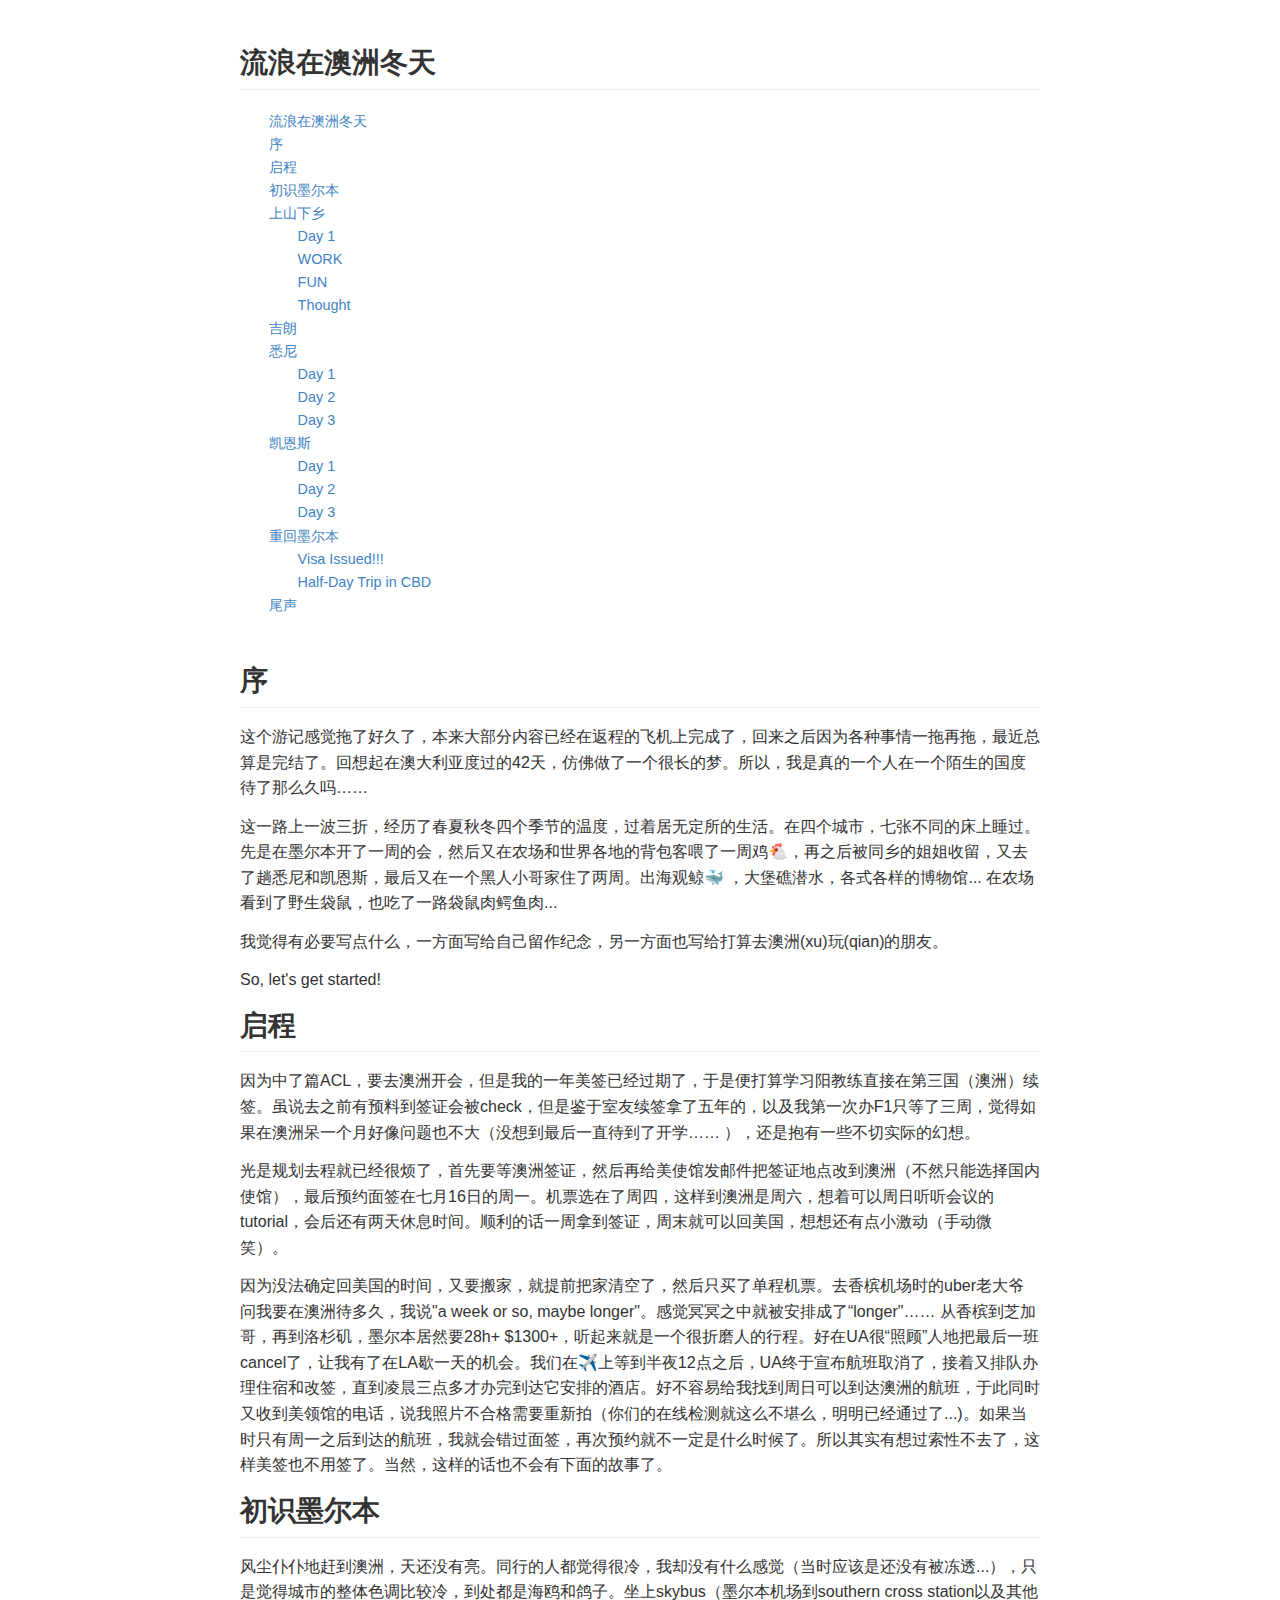
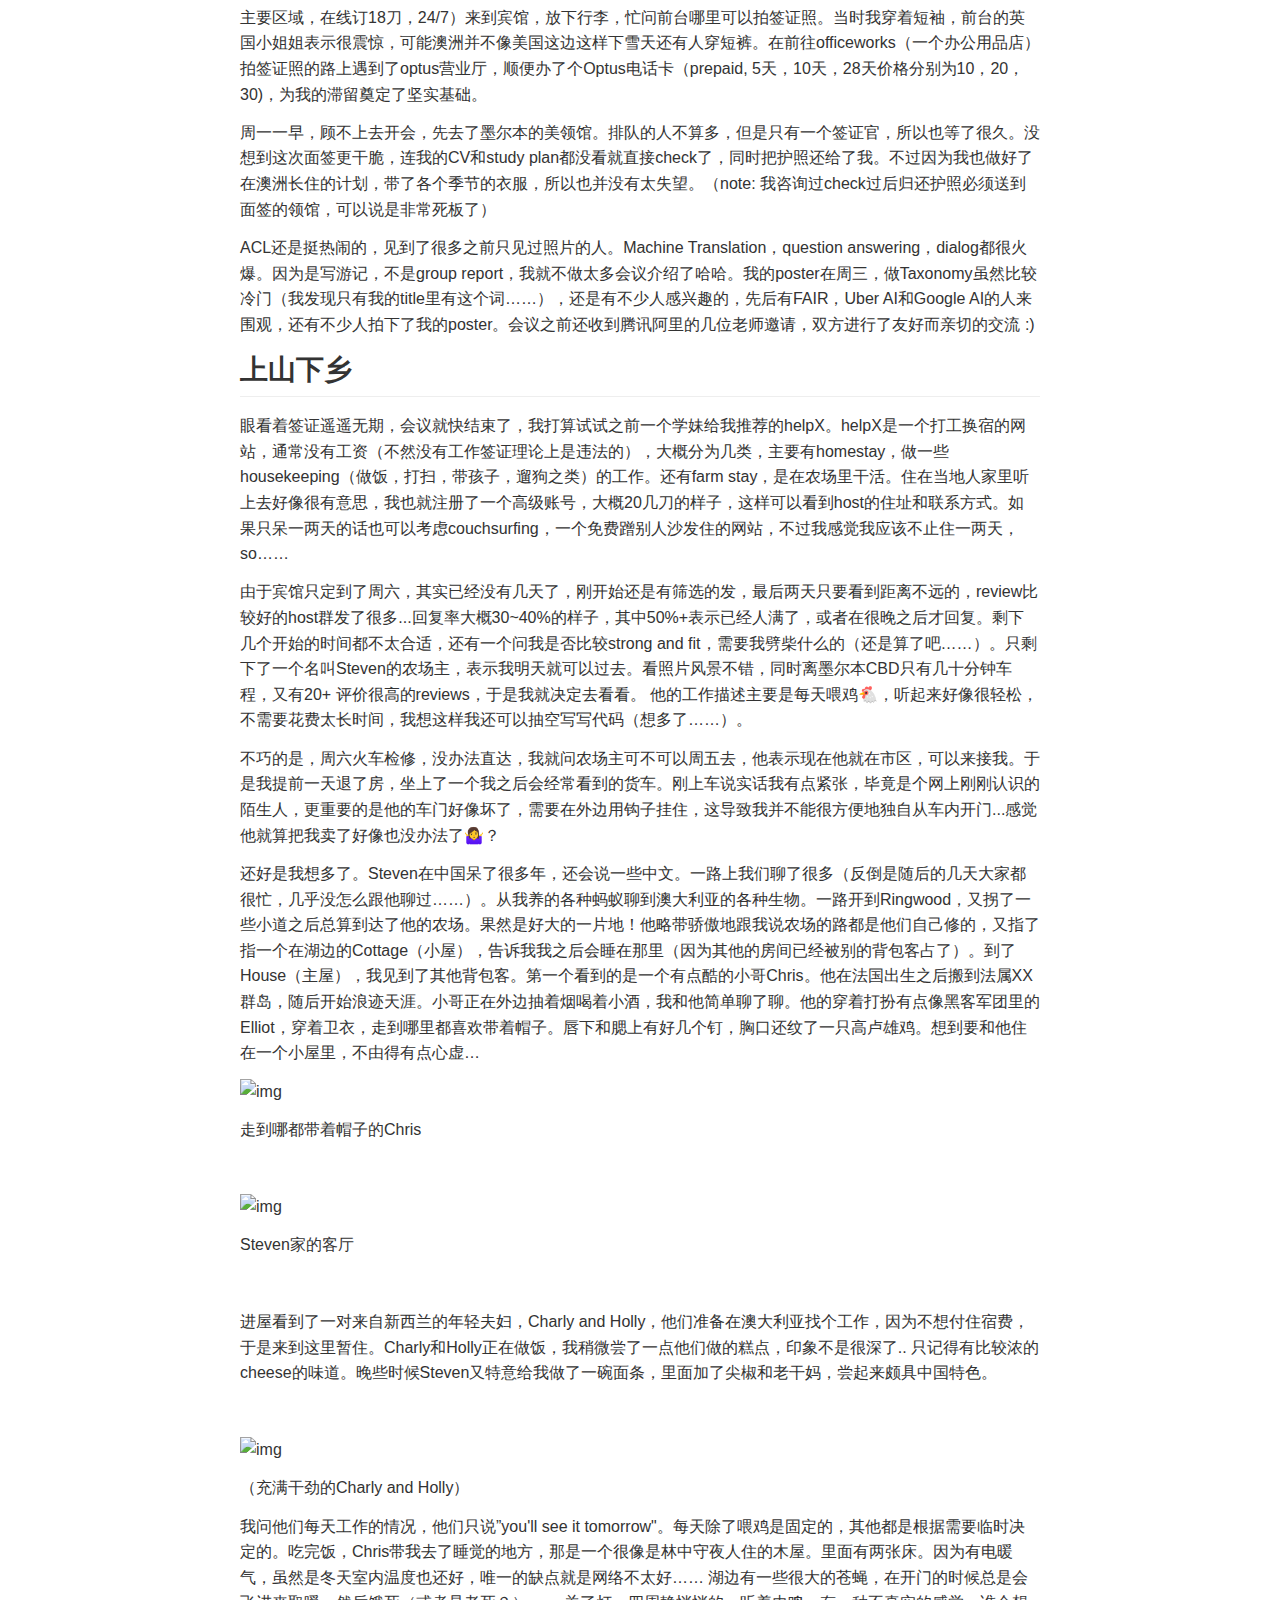
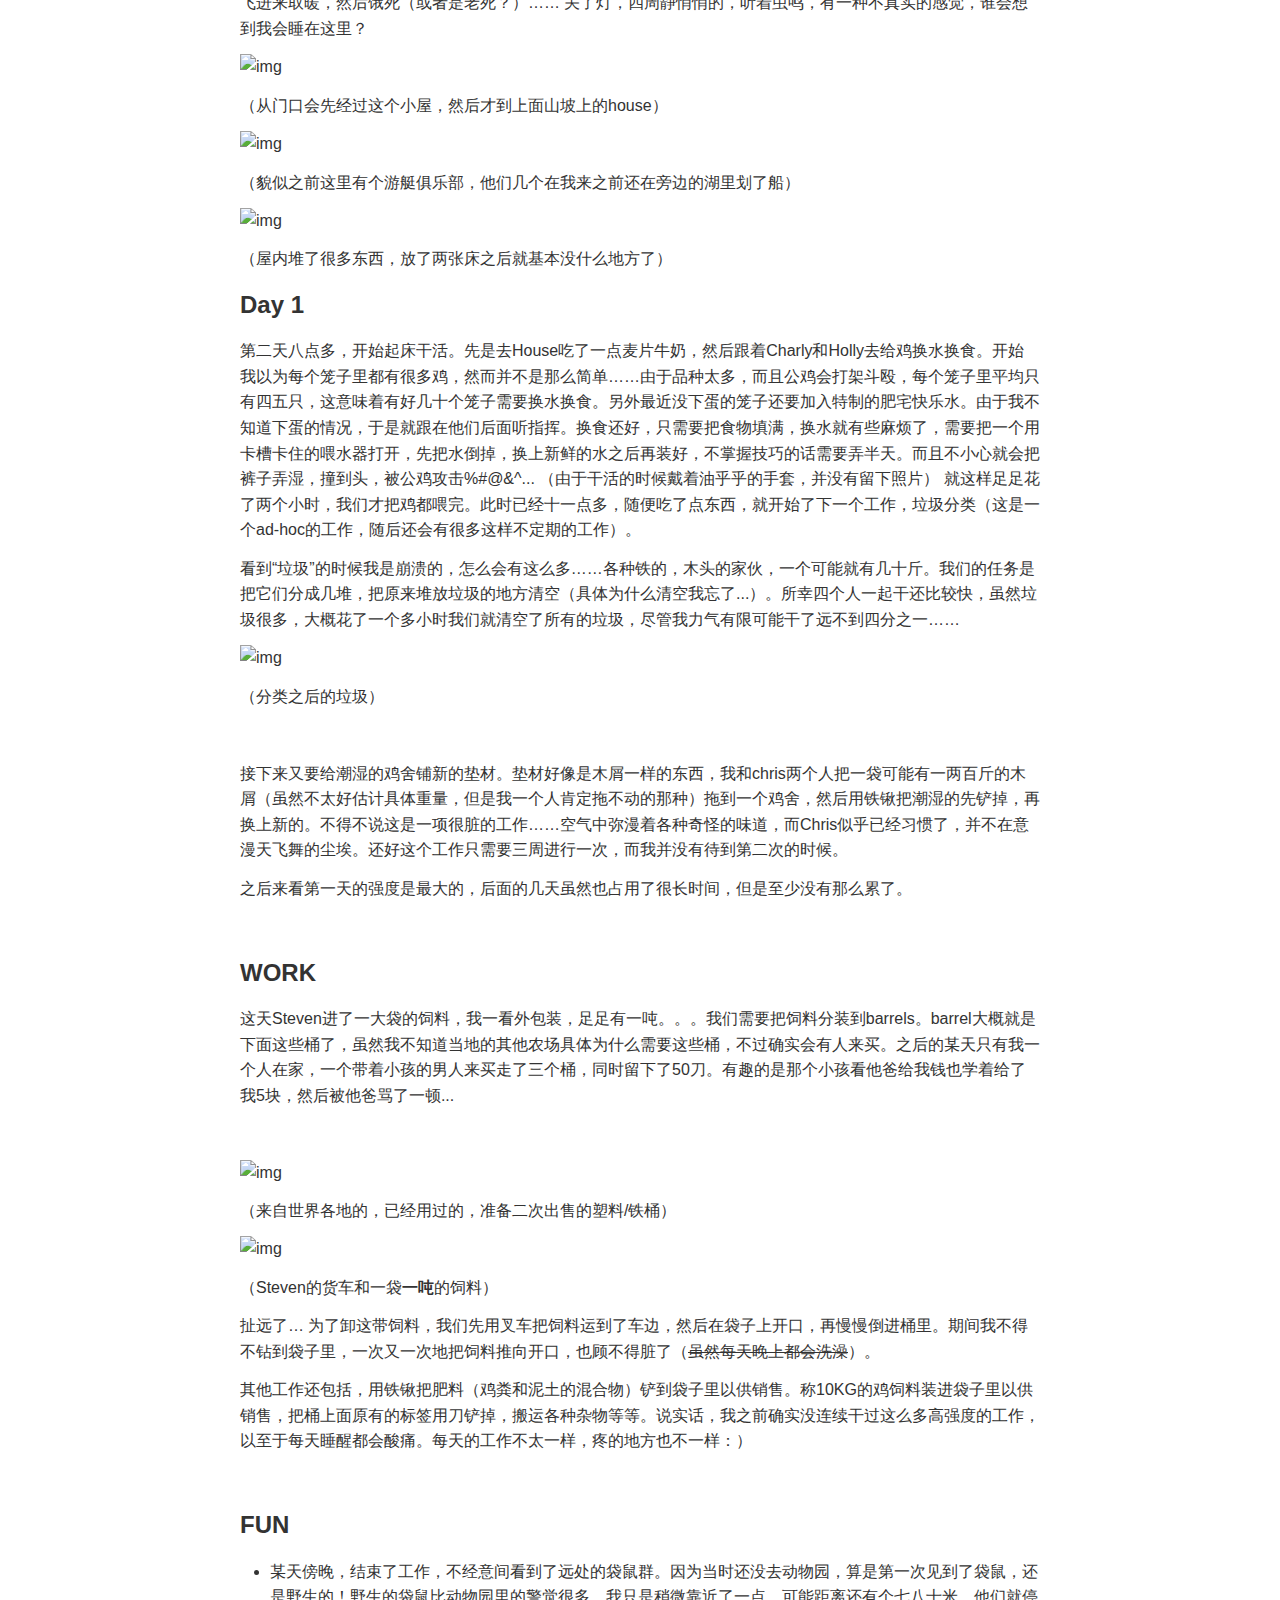
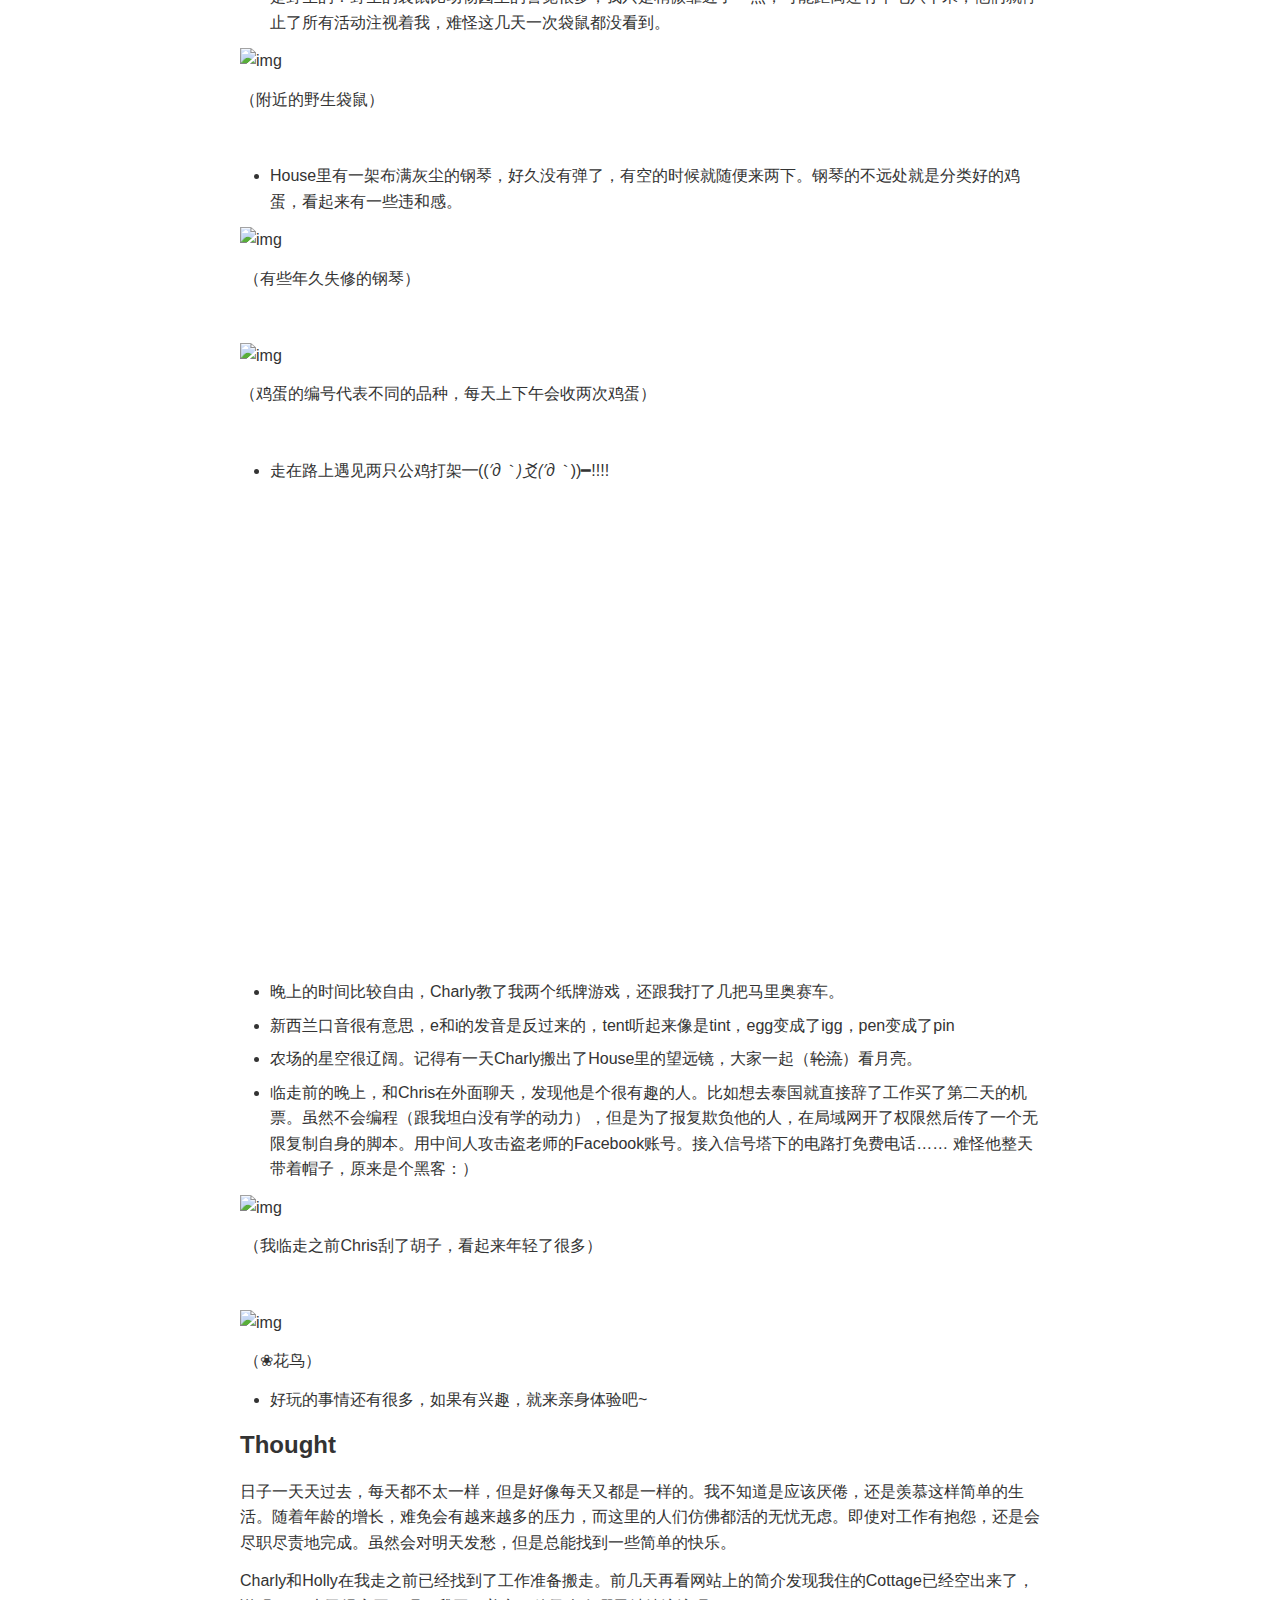
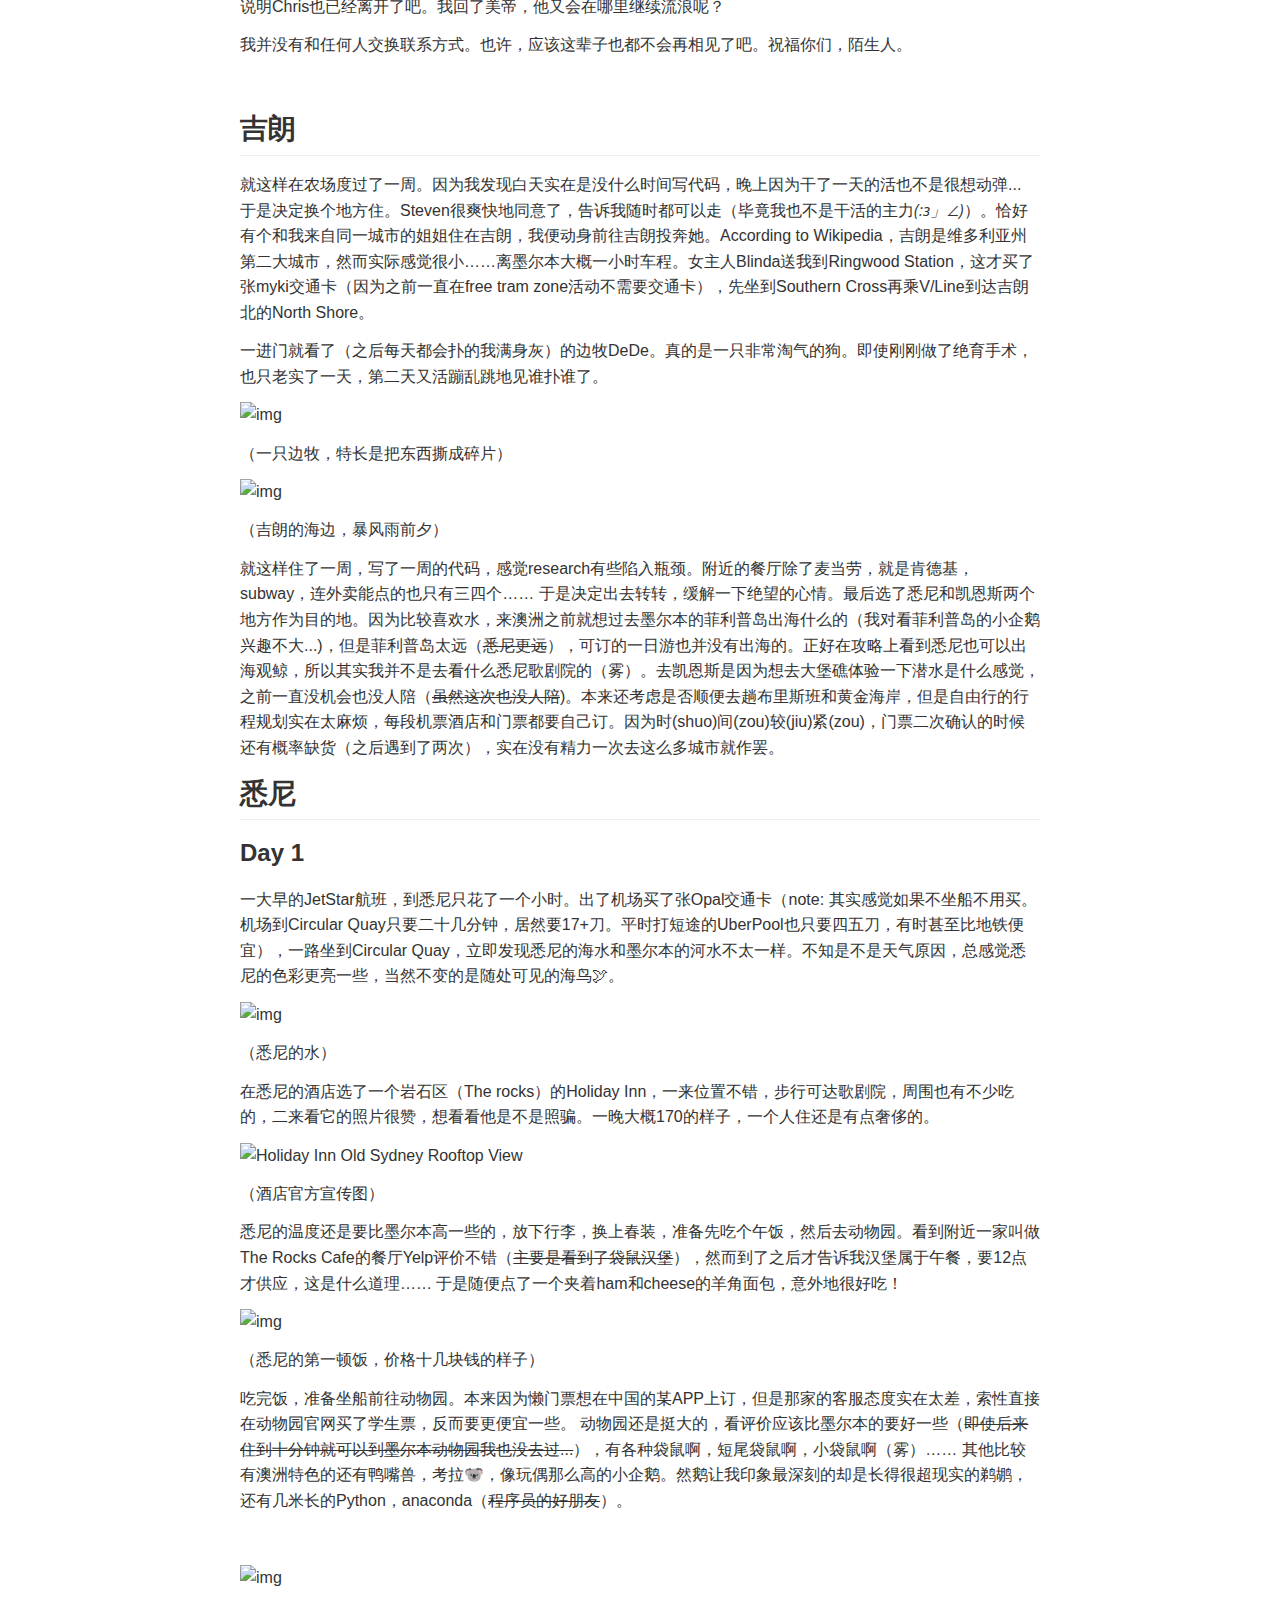
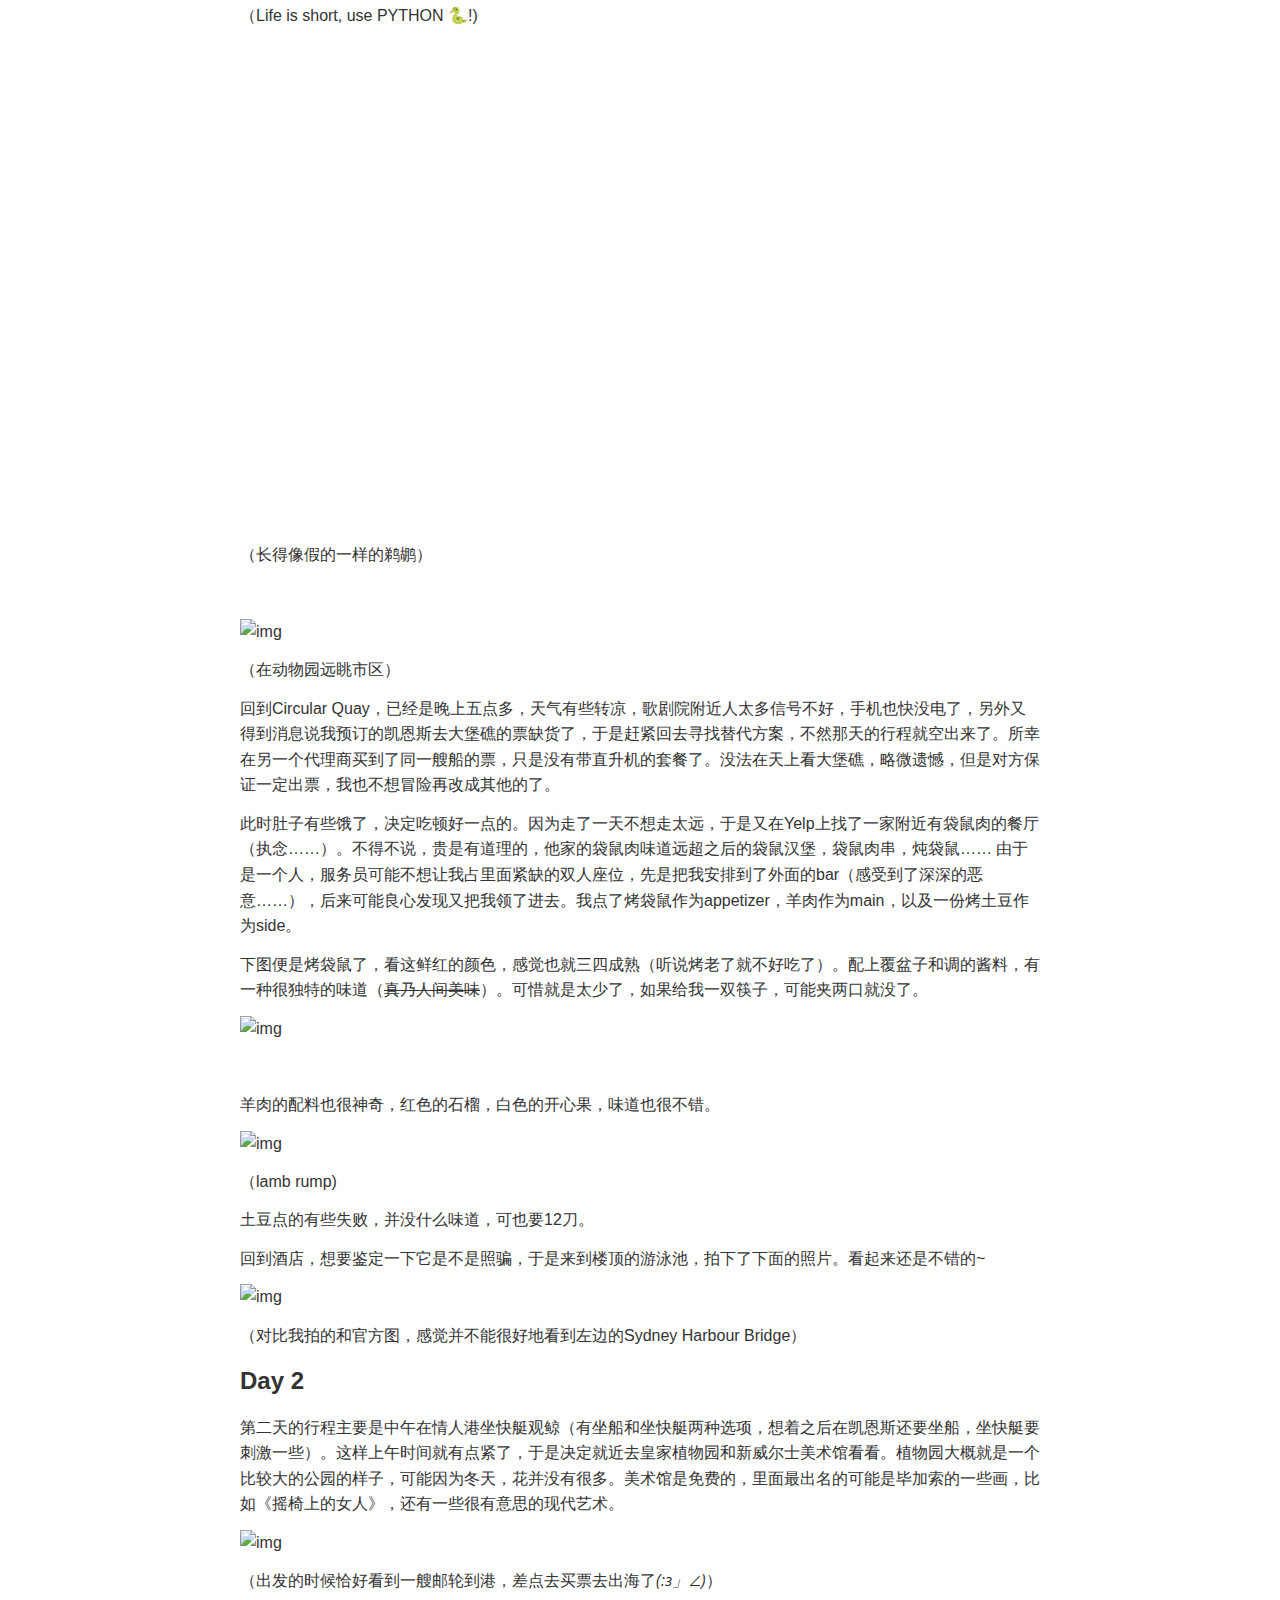
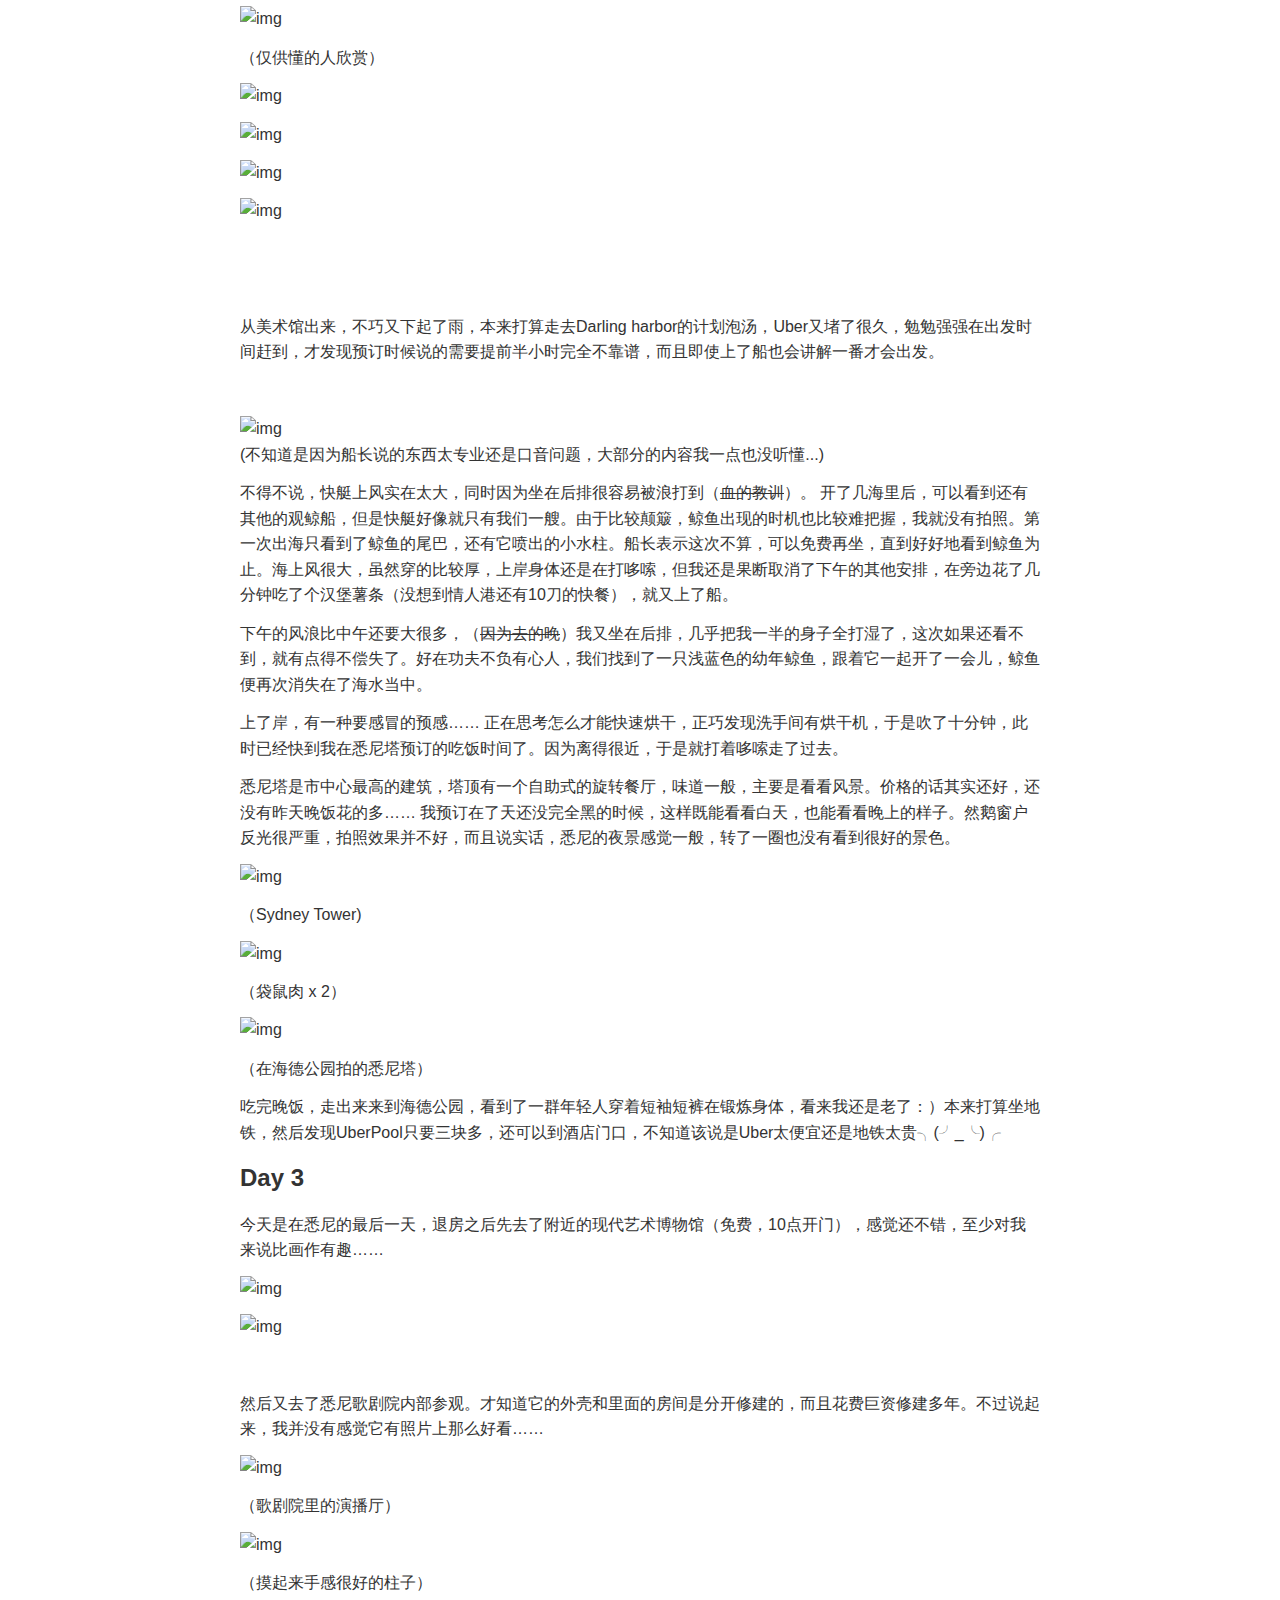
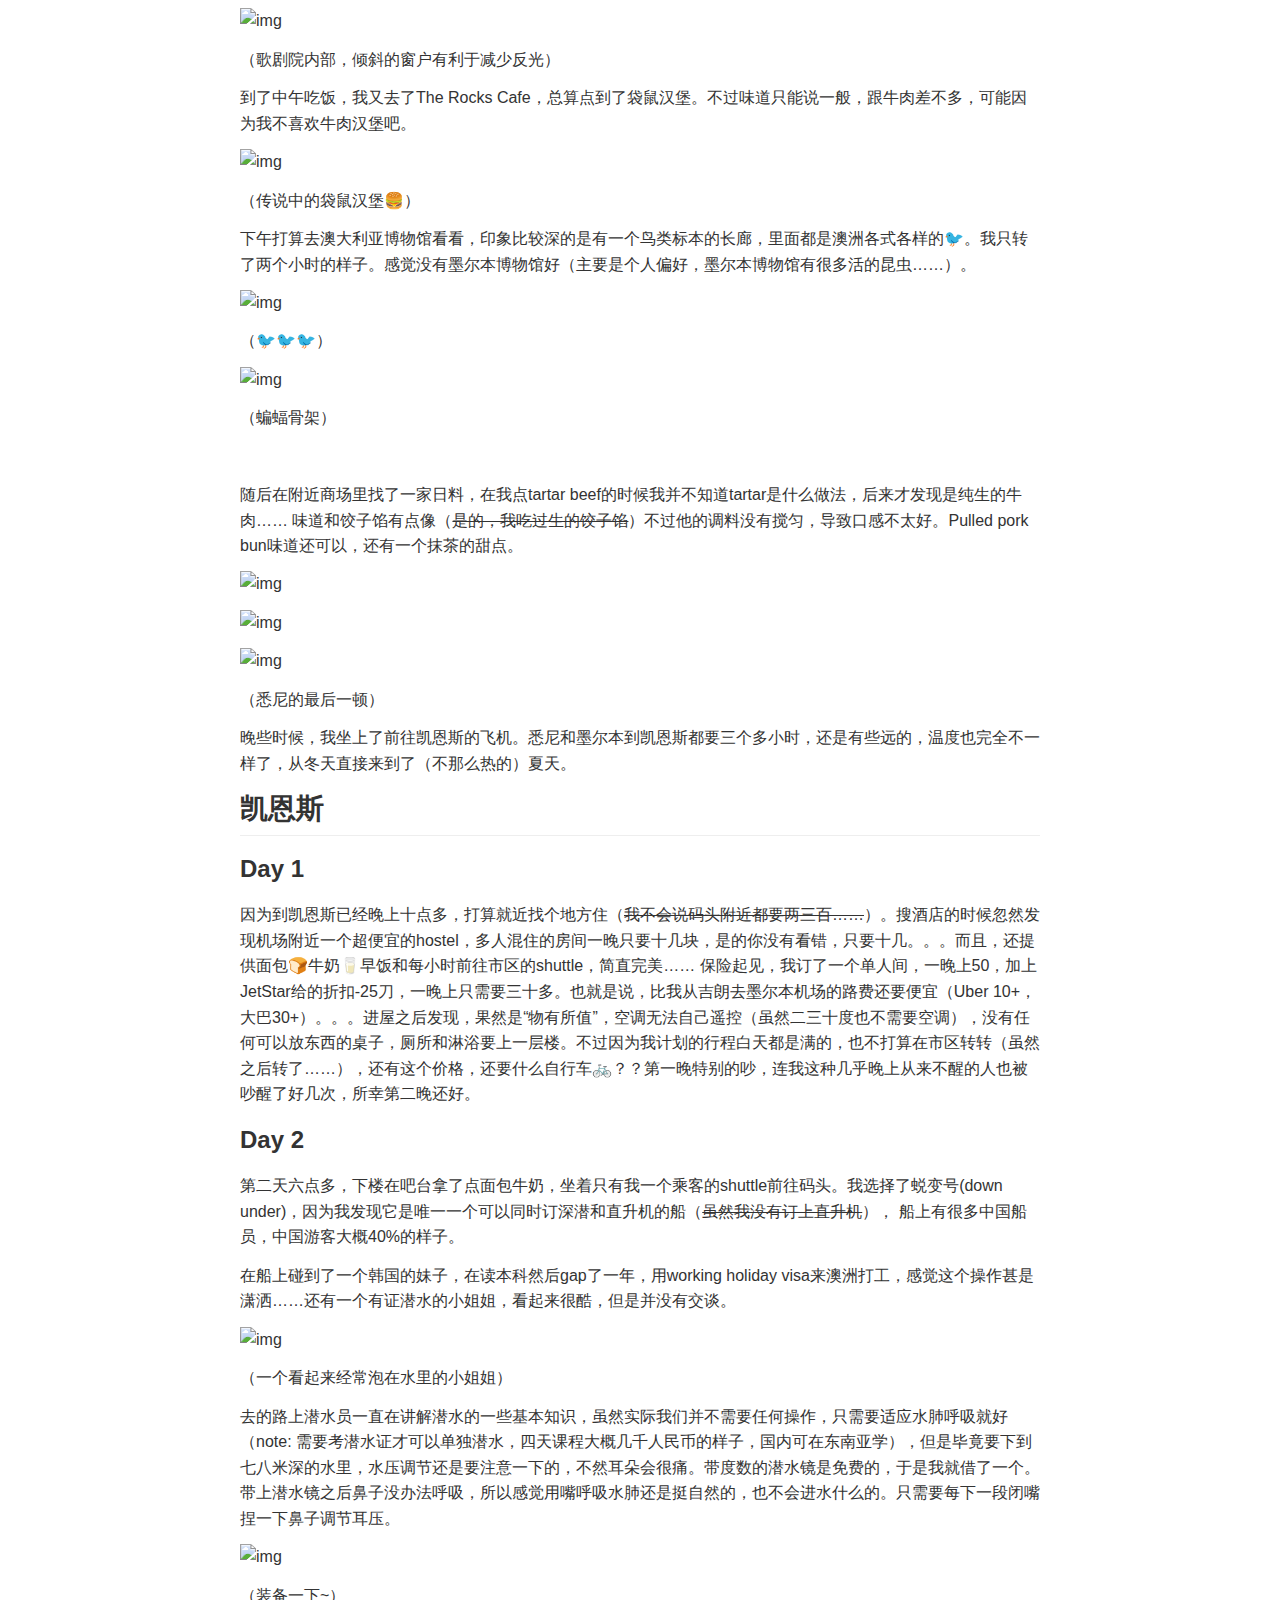
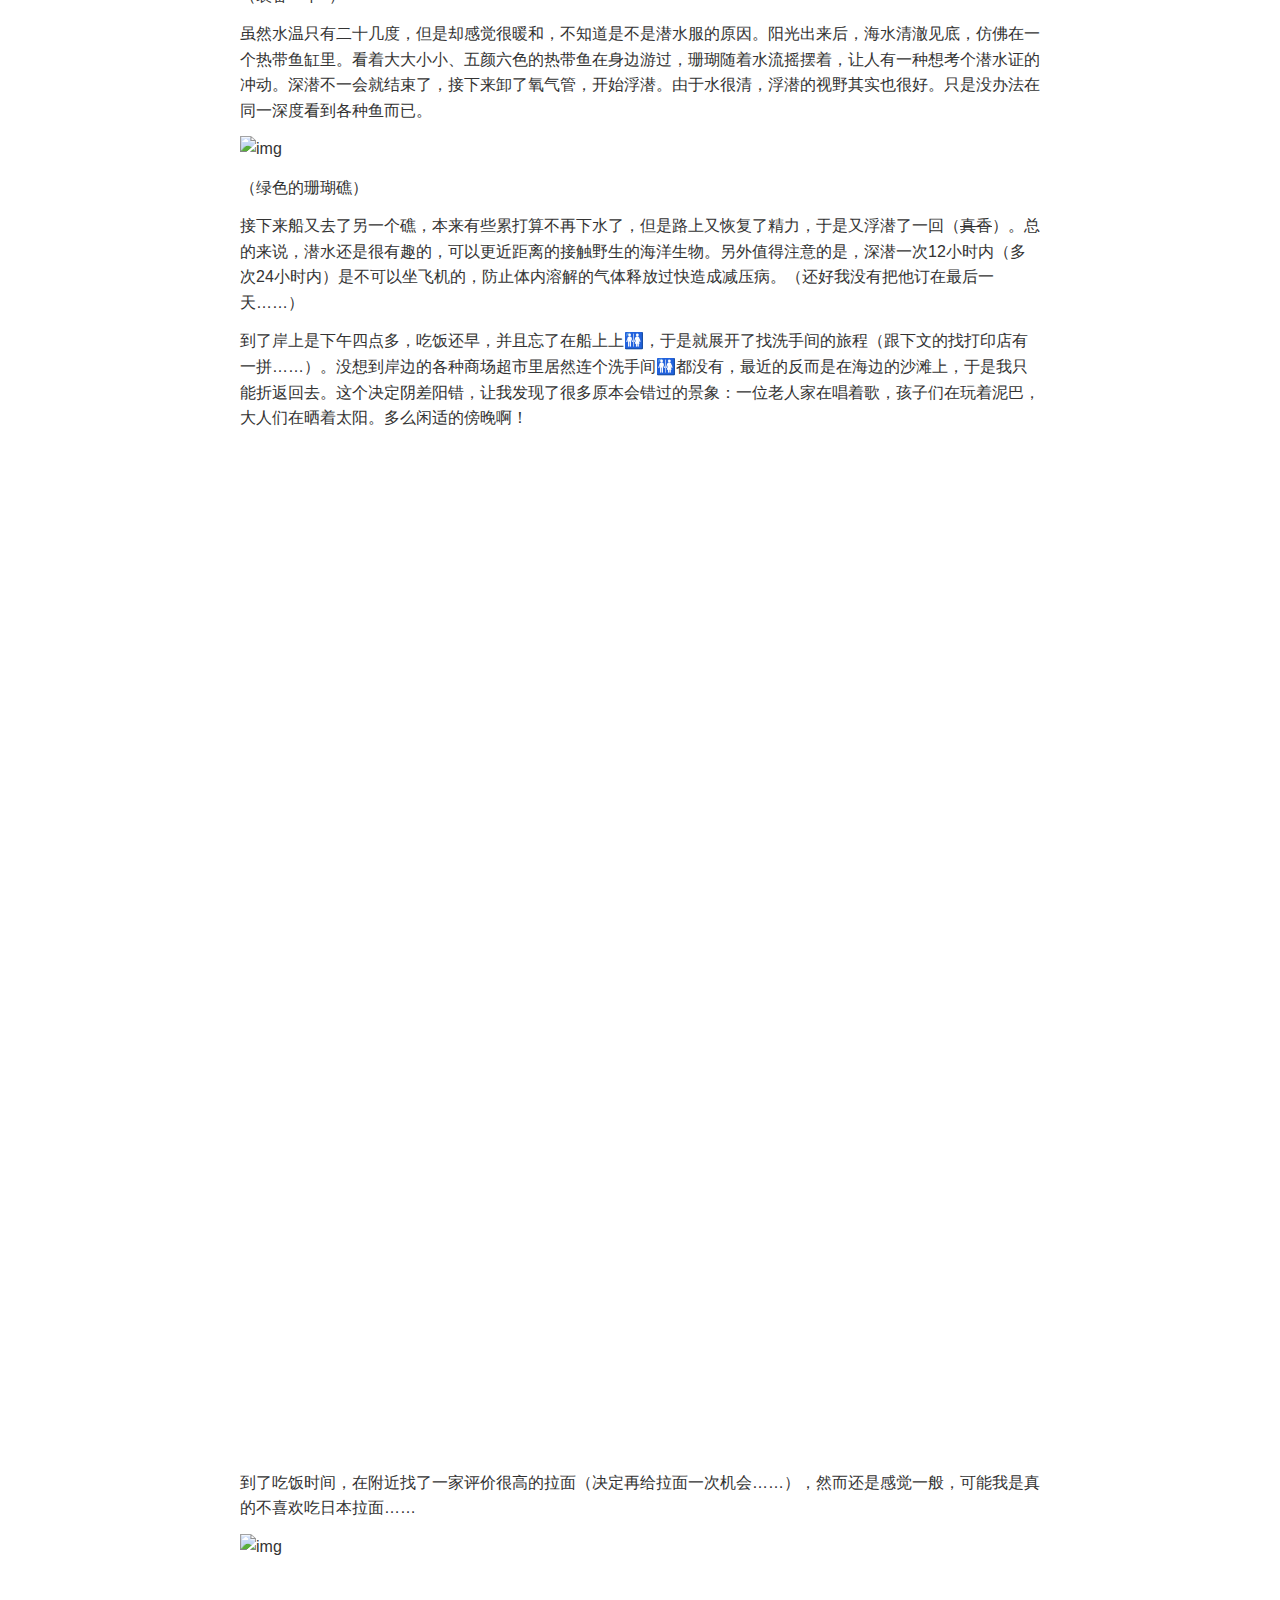
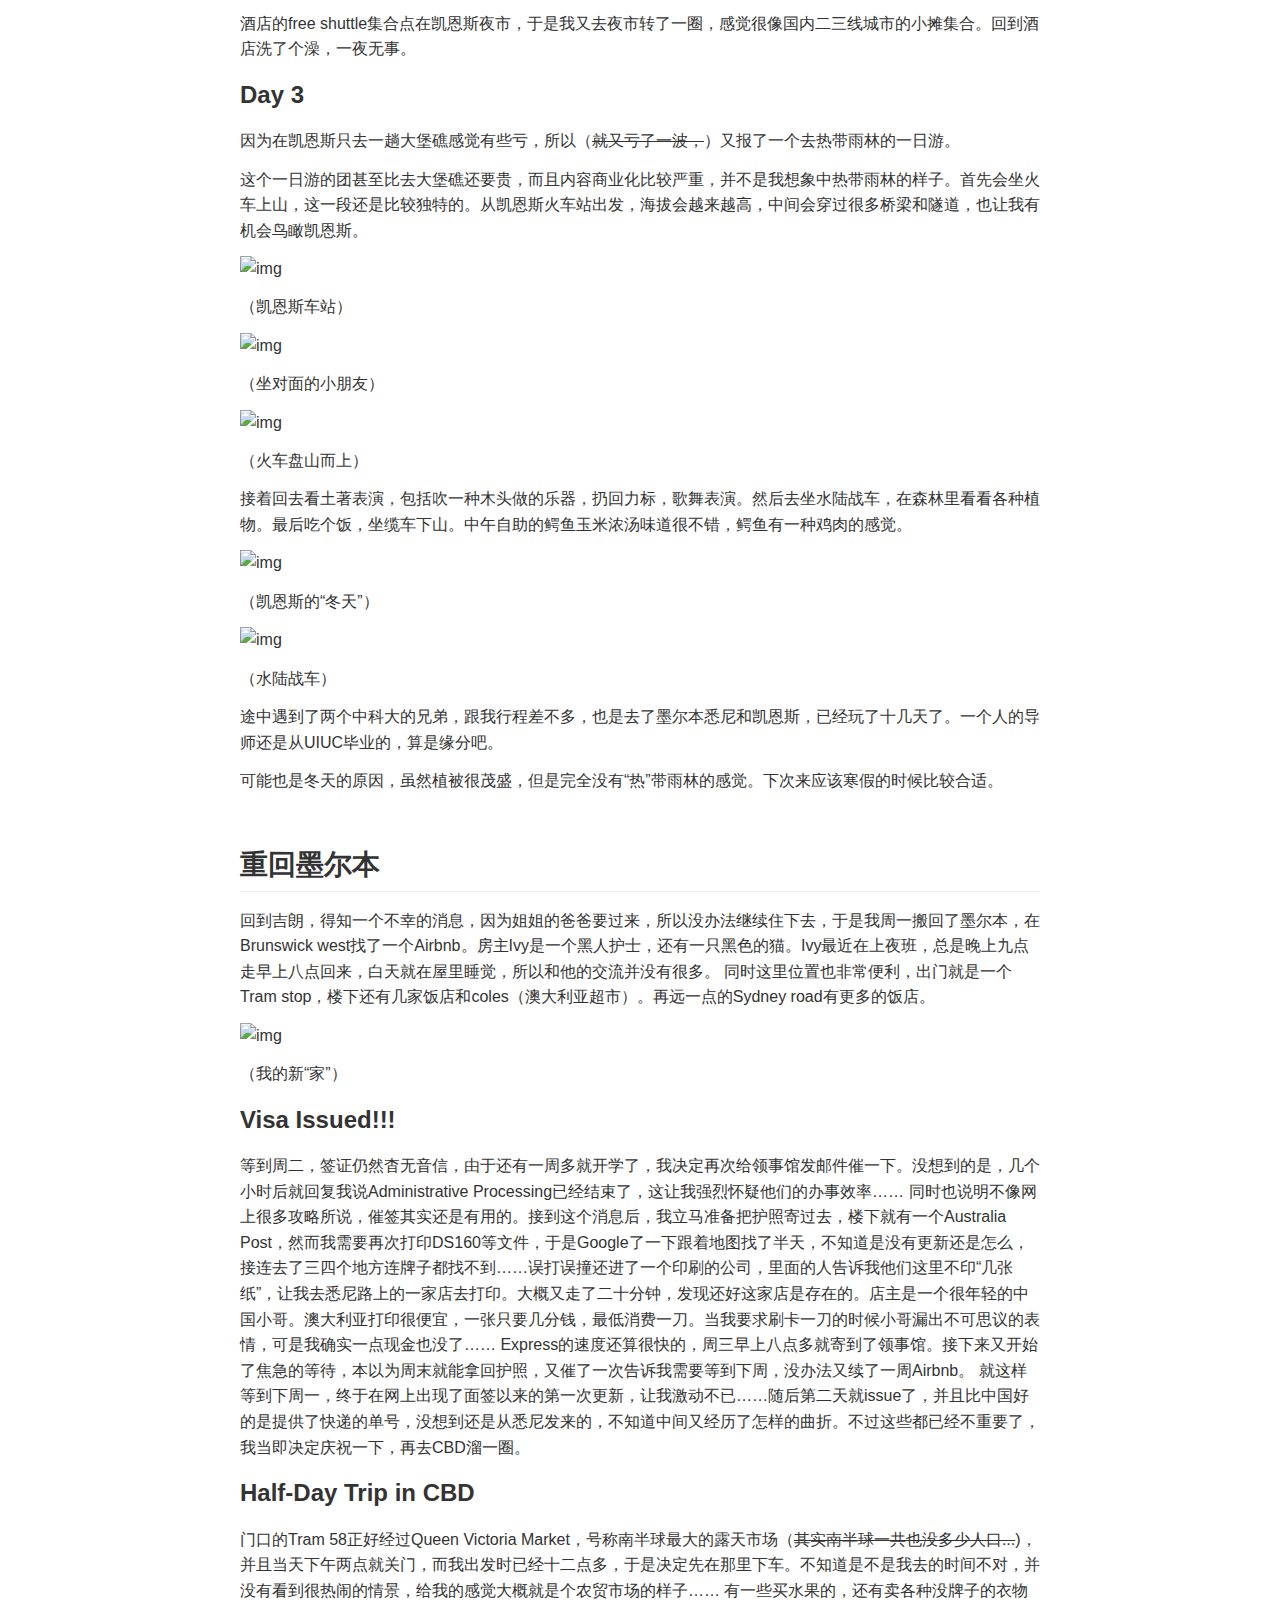
==== commit f755ae17: "Amend" ====
--- a/oz2018.html
+++ b/oz2018.html
@@ -228,9 +228,9 @@
 </style>
 </head>
 <body class='typora-export os-windows' >
-<div  id='write'  class = 'is-node'><h2><a name='header-n0' class='md-header-anchor '></a>流浪在澳洲冬天</h2><div class='md-toc' mdtype='toc'><p class="md-toc-content"><span class="md-toc-item md-toc-h2" data-ref="n0"><a class="md-toc-inner" style="cursor: pointer;" href="#header-n0">流浪在澳洲冬天</a></span><span class="md-toc-item md-toc-h2" data-ref="n3"><a class="md-toc-inner" style="cursor: pointer;" href="#header-n3">序</a></span><span class="md-toc-item md-toc-h2" data-ref="n9"><a class="md-toc-inner" style="cursor: pointer;" href="#header-n9">启程</a></span><span class="md-toc-item md-toc-h2" data-ref="n13"><a class="md-toc-inner" style="cursor: pointer;" href="#header-n13">初识墨尔本</a></span><span class="md-toc-item md-toc-h2" data-ref="n17"><a class="md-toc-inner" style="cursor: pointer;" href="#header-n17">上山下乡</a></span><span class="md-toc-item md-toc-h3" data-ref="n39"><a class="md-toc-inner" style="cursor: pointer;" href="#header-n39">Day 1</a></span><span class="md-toc-item md-toc-h3" data-ref="n48"><a class="md-toc-inner" style="cursor: pointer;" href="#header-n48">WORK</a></span><span class="md-toc-item md-toc-h3" data-ref="n58"><a class="md-toc-inner" style="cursor: pointer;" href="#header-n58">FUN</a></span><span class="md-toc-item md-toc-h3" data-ref="n90"><a class="md-toc-inner" style="cursor: pointer;" href="#header-n90">Thought</a></span><span class="md-toc-item md-toc-h2" data-ref="n96"><a class="md-toc-inner" style="cursor: pointer;" href="#header-n96">吉朗</a></span><span class="md-toc-item md-toc-h2" data-ref="n104"><a class="md-toc-inner" style="cursor: pointer;" href="#header-n104">悉尼</a></span><span class="md-toc-item md-toc-h3" data-ref="n105"><a class="md-toc-inner" style="cursor: pointer;" href="#header-n105">Day 1</a></span><span class="md-toc-item md-toc-h3" data-ref="n136"><a class="md-toc-inner" style="cursor: pointer;" href="#header-n136">Day 2</a></span><span class="md-toc-item md-toc-h3" data-ref="n162"><a class="md-toc-inner" style="cursor: pointer;" href="#header-n162">Day 3</a></span><span class="md-toc-item md-toc-h2" data-ref="n189"><a class="md-toc-inner" style="cursor: pointer;" href="#header-n189">凯恩斯</a></span><span class="md-toc-item md-toc-h3" data-ref="n190"><a class="md-toc-inner" style="cursor: pointer;" href="#header-n190">Day 1</a></span><span class="md-toc-item md-toc-h3" data-ref="n192"><a class="md-toc-inner" style="cursor: pointer;" href="#header-n192">Day 2</a></span><span class="md-toc-item md-toc-h3" data-ref="n212"><a class="md-toc-inner" style="cursor: pointer;" href="#header-n212">Day 3</a></span><span class="md-toc-item md-toc-h2" data-ref="n229"><a class="md-toc-inner" style="cursor: pointer;" href="#header-n229">重回墨尔本</a></span><span class="md-toc-item md-toc-h3" data-ref="n233"><a class="md-toc-inner" style="cursor: pointer;" href="#header-n233">Visa Issued!!!</a></span><span class="md-toc-item md-toc-h3" data-ref="n235"><a class="md-toc-inner" style="cursor: pointer;" href="#header-n235">Half-Day Trip in CBD</a></span><span class="md-toc-item md-toc-h2" data-ref="n285"><a class="md-toc-inner" style="cursor: pointer;" href="#header-n285">尾声</a></span></p></div><h2><a name='header-n3' class='md-header-anchor '></a>序</h2><p>这个游记感觉拖了好久了，本来大部分内容已经在返程的飞机上完成了，回来之后因为各种事情一拖再拖，希望最近可以完结吧。回想起在澳大利亚度过的42天，仿佛做了一个很长的梦。所以，我是真的一个人在一个陌生的国度待了那么久吗……</p><p>这一路上一波三折，经历了春夏秋冬四个季节的温度，过着居无定所的生活。先后在四个城市，七张不同的床上睡过。先是在墨尔本开了一周的会，然后又在农场和世界各地的背包客喂了一周鸡🐔，再之后被同乡的姐姐收留，又去了趟悉尼和凯恩斯，最后又在一个黑人小哥家住了两周。出海观鲸🐳 ，大堡礁潜水，各式各样的博物馆... 在农场看到了野生袋鼠，也吃了一路袋鼠肉鳄鱼肉...</p><p>我觉得有必要写点什么，一方面写给自己，另一方面也写给打算去澳洲(xu)玩(qian)的朋友。</p><p>So, let&#39;s get started!</p><h2><a name='header-n9' class='md-header-anchor '></a>启程</h2><p>因为中了篇ACL，要去澳洲开会，但是我的一年美签已经过期了，于是便打算学习阳教练直接在第三国（澳洲）续签。虽说去之前有预料到签证会被check，但是鉴于室友续签拿了五年的，以及我第一次办F1只等了三周，觉得如果在澳洲呆一个月好像问题也不大（没想到最后一直待到了开学…… ），还是抱有一些不切实际的幻想。</p><p>光是规划去程就已经很烦了，首先要等澳洲签证，然后再给美使馆发邮件把签证地点改到澳洲（不然只能选择国内使馆），最后预约面签在七月16日的周一。机票选在了周四，这样到澳洲是周六，想着可以周日听听会议的tutorial，会后还有两天休息时间。顺利的话一周拿到签证，周末就可以回美国，想想还有点小激动（手动微笑）。</p><p>因为没法确定回美国的时间，又要搬家，就提前把家清空了，然后只买了单程机票。去香槟机场时的uber老大爷问我要在澳洲待多久，我说&quot;a week or so, maybe longer&quot;。感觉冥冥之中就被安排成了“longer&quot;…… 从香槟到芝加哥，再到洛杉矶，墨尔本居然要28h+ $1300+，听起来就是一个很折磨人的行程。好在UA很“照顾”人地把最后一班cancel了，让我有了在LA歇一天的机会。我们在✈️上等到半夜12点之后，UA终于宣布航班取消了，接着又排队办理住宿和改签，直到凌晨三点多才办完到达它安排的酒店。好不容易给我找到周日可以到达澳洲的航班，于此同时又收到美领馆的电话，说我照片不合格需要重新拍（你们的在线检测就这么不堪么，明明已经通过了...)。如果当时只有周一之后到达的航班，我就会错过面签，再次预约就不一定是什么时候了。所以其实有想过索性不去了，这样美签也不用签了。当然，这样的话也不会有下面的故事了。</p><h2><a name='header-n13' class='md-header-anchor '></a>初识墨尔本</h2><p>风尘仆仆地赶到澳洲，天还没有亮。同行的人都觉得很冷，我却没有什么感觉（当时应该是还没有被冻透...），只是觉得城市的整体色调比较冷，到处都是海鸥和鸽子。坐上skybus（墨尔本机场到southern cross station以及其他主要区域，在线订18刀，24/7）来到宾馆，放下行李，忙问前台哪里可以拍签证照。当时我穿着短袖，前台的英国小姐姐表示很震惊，可能澳洲并不像美国这边这样下雪天还有人穿短裤。在前往officeworks（一个办公用品店）拍签证照的路上遇到了optus营业厅，顺便办了个Optus电话卡（prepaid, 5天，10天，28天价格分别为10，20，30)，为我的滞留奠定了坚实基础。</p><p>周一一早，顾不上去开会，先去了墨尔本的美领馆。排队的人不算多，但是只有一个签证官，所以也等了很久。没想到这次面签更干脆，连我的CV和study plan都没看就直接check了，同时把护照还给了我。不过因为我也做好了在澳洲长住的计划，带了各个季节的衣服，所以也并没有太失望。（note: 我咨询过check过后归还护照必须送到面签的领馆，可以说是非常死板了）</p><p>ACL还是挺热闹的，见到了很多之前只见过照片的人。Machine Translation，question answering，dialog都很火爆。因为是写游记，不是group report，我就不做太多会议介绍了哈哈。我的poster在周三，做Taxonomy虽然比较冷门（我发现只有我的title里有这个词……），还是有不少人感兴趣的，先后有FAIR，Uber AI和Google AI的人来围观，还有不少人拍下了我的poster。会议之前还收到腾讯阿里的几位老师邀请，双方进行了友好而亲切的交流 :)</p><h2><a name='header-n17' class='md-header-anchor '></a>上山下乡</h2><p>眼看着签证遥遥无期，会议就快结束了，我打算试试之前一个学妹给我推荐的helpX。helpX是一个打工换宿的网站，通常没有工资（不然没有工作签证理论上是违法的），大概分为几类，主要有homestay，做一些housekeeping（做饭，打扫，带孩子，遛狗之类）的工作。还有farm stay，是在农场里干活。住在当地人家里听上去好像很有意思，我也就注册了一个高级账号，大概20几刀的样子，这样可以看到host的住址和联系方式。如果只呆一两天的话也可以考虑couchsurfing，一个免费蹭别人沙发住的网站，不过我感觉我应该不止住一两天，so……</p><p>由于宾馆只定到了周六，其实已经没有几天了，刚开始还是有筛选的发，最后两天只要看到距离不远的，review比较好的host群发了很多...回复率大概30~40%的样子，其中50%+表示已经人满了，或者在很晚之后才回复。剩下几个开始的时间都不太合适，还有一个问我是否比较strong and fit，需要我劈柴什么的（还是算了吧……）。只剩下了一个名叫Steven的农场主，表示我明天就可以过去。看照片风景不错，同时离墨尔本CBD只有几十分钟车程，又有20+ 评价很高的reviews，于是我就决定去看看。
+<div  id='write'  class = 'is-node'><h2><a name='header-n0' class='md-header-anchor '></a>流浪在澳洲冬天</h2><div class='md-toc' mdtype='toc'><p class="md-toc-content"><span class="md-toc-item md-toc-h2" data-ref="n0"><a class="md-toc-inner" style="cursor: pointer;" href="#header-n0">流浪在澳洲冬天</a></span><span class="md-toc-item md-toc-h2" data-ref="n3"><a class="md-toc-inner" style="cursor: pointer;" href="#header-n3">序</a></span><span class="md-toc-item md-toc-h2" data-ref="n9"><a class="md-toc-inner" style="cursor: pointer;" href="#header-n9">启程</a></span><span class="md-toc-item md-toc-h2" data-ref="n13"><a class="md-toc-inner" style="cursor: pointer;" href="#header-n13">初识墨尔本</a></span><span class="md-toc-item md-toc-h2" data-ref="n17"><a class="md-toc-inner" style="cursor: pointer;" href="#header-n17">上山下乡</a></span><span class="md-toc-item md-toc-h3" data-ref="n39"><a class="md-toc-inner" style="cursor: pointer;" href="#header-n39">Day 1</a></span><span class="md-toc-item md-toc-h3" data-ref="n48"><a class="md-toc-inner" style="cursor: pointer;" href="#header-n48">WORK</a></span><span class="md-toc-item md-toc-h3" data-ref="n58"><a class="md-toc-inner" style="cursor: pointer;" href="#header-n58">FUN</a></span><span class="md-toc-item md-toc-h3" data-ref="n90"><a class="md-toc-inner" style="cursor: pointer;" href="#header-n90">Thought</a></span><span class="md-toc-item md-toc-h2" data-ref="n96"><a class="md-toc-inner" style="cursor: pointer;" href="#header-n96">吉朗</a></span><span class="md-toc-item md-toc-h2" data-ref="n104"><a class="md-toc-inner" style="cursor: pointer;" href="#header-n104">悉尼</a></span><span class="md-toc-item md-toc-h3" data-ref="n105"><a class="md-toc-inner" style="cursor: pointer;" href="#header-n105">Day 1</a></span><span class="md-toc-item md-toc-h3" data-ref="n136"><a class="md-toc-inner" style="cursor: pointer;" href="#header-n136">Day 2</a></span><span class="md-toc-item md-toc-h3" data-ref="n162"><a class="md-toc-inner" style="cursor: pointer;" href="#header-n162">Day 3</a></span><span class="md-toc-item md-toc-h2" data-ref="n189"><a class="md-toc-inner" style="cursor: pointer;" href="#header-n189">凯恩斯</a></span><span class="md-toc-item md-toc-h3" data-ref="n190"><a class="md-toc-inner" style="cursor: pointer;" href="#header-n190">Day 1</a></span><span class="md-toc-item md-toc-h3" data-ref="n192"><a class="md-toc-inner" style="cursor: pointer;" href="#header-n192">Day 2</a></span><span class="md-toc-item md-toc-h3" data-ref="n212"><a class="md-toc-inner" style="cursor: pointer;" href="#header-n212">Day 3</a></span><span class="md-toc-item md-toc-h2" data-ref="n229"><a class="md-toc-inner" style="cursor: pointer;" href="#header-n229">重回墨尔本</a></span><span class="md-toc-item md-toc-h3" data-ref="n233"><a class="md-toc-inner" style="cursor: pointer;" href="#header-n233">Visa Issued!!!</a></span><span class="md-toc-item md-toc-h3" data-ref="n235"><a class="md-toc-inner" style="cursor: pointer;" href="#header-n235">Half-Day Trip in CBD</a></span><span class="md-toc-item md-toc-h2" data-ref="n285"><a class="md-toc-inner" style="cursor: pointer;" href="#header-n285">尾声</a></span></p></div><h2><a name='header-n3' class='md-header-anchor '></a>序</h2><p>这个游记感觉拖了好久了，本来大部分内容已经在返程的飞机上完成了，回来之后因为各种事情一拖再拖，最近总算是完结了。回想起在澳大利亚度过的42天，仿佛做了一个很长的梦。所以，我是真的一个人在一个陌生的国度待了那么久吗……</p><p>这一路上一波三折，经历了春夏秋冬四个季节的温度，过着居无定所的生活。在四个城市，七张不同的床上睡过。先是在墨尔本开了一周的会，然后又在农场和世界各地的背包客喂了一周鸡🐔，再之后被同乡的姐姐收留，又去了趟悉尼和凯恩斯，最后又在一个黑人小哥家住了两周。出海观鲸🐳 ，大堡礁潜水，各式各样的博物馆... 在农场看到了野生袋鼠，也吃了一路袋鼠肉鳄鱼肉...</p><p>我觉得有必要写点什么，一方面写给自己留作纪念，另一方面也写给打算去澳洲(xu)玩(qian)的朋友。</p><p>So, let&#39;s get started!</p><h2><a name='header-n9' class='md-header-anchor '></a>启程</h2><p>因为中了篇ACL，要去澳洲开会，但是我的一年美签已经过期了，于是便打算学习阳教练直接在第三国（澳洲）续签。虽说去之前有预料到签证会被check，但是鉴于室友续签拿了五年的，以及我第一次办F1只等了三周，觉得如果在澳洲呆一个月好像问题也不大（没想到最后一直待到了开学…… ），还是抱有一些不切实际的幻想。</p><p>光是规划去程就已经很烦了，首先要等澳洲签证，然后再给美使馆发邮件把签证地点改到澳洲（不然只能选择国内使馆），最后预约面签在七月16日的周一。机票选在了周四，这样到澳洲是周六，想着可以周日听听会议的tutorial，会后还有两天休息时间。顺利的话一周拿到签证，周末就可以回美国，想想还有点小激动（手动微笑）。</p><p>因为没法确定回美国的时间，又要搬家，就提前把家清空了，然后只买了单程机票。去香槟机场时的uber老大爷问我要在澳洲待多久，我说&quot;a week or so, maybe longer&quot;。感觉冥冥之中就被安排成了“longer&quot;…… 从香槟到芝加哥，再到洛杉矶，墨尔本居然要28h+ $1300+，听起来就是一个很折磨人的行程。好在UA很“照顾”人地把最后一班cancel了，让我有了在LA歇一天的机会。我们在✈️上等到半夜12点之后，UA终于宣布航班取消了，接着又排队办理住宿和改签，直到凌晨三点多才办完到达它安排的酒店。好不容易给我找到周日可以到达澳洲的航班，于此同时又收到美领馆的电话，说我照片不合格需要重新拍（你们的在线检测就这么不堪么，明明已经通过了...)。如果当时只有周一之后到达的航班，我就会错过面签，再次预约就不一定是什么时候了。所以其实有想过索性不去了，这样美签也不用签了。当然，这样的话也不会有下面的故事了。</p><h2><a name='header-n13' class='md-header-anchor '></a>初识墨尔本</h2><p>风尘仆仆地赶到澳洲，天还没有亮。同行的人都觉得很冷，我却没有什么感觉（当时应该是还没有被冻透...），只是觉得城市的整体色调比较冷，到处都是海鸥和鸽子。坐上skybus（墨尔本机场到southern cross station以及其他主要区域，在线订18刀，24/7）来到宾馆，放下行李，忙问前台哪里可以拍签证照。当时我穿着短袖，前台的英国小姐姐表示很震惊，可能澳洲并不像美国这边这样下雪天还有人穿短裤。在前往officeworks（一个办公用品店）拍签证照的路上遇到了optus营业厅，顺便办了个Optus电话卡（prepaid, 5天，10天，28天价格分别为10，20，30)，为我的滞留奠定了坚实基础。</p><p>周一一早，顾不上去开会，先去了墨尔本的美领馆。排队的人不算多，但是只有一个签证官，所以也等了很久。没想到这次面签更干脆，连我的CV和study plan都没看就直接check了，同时把护照还给了我。不过因为我也做好了在澳洲长住的计划，带了各个季节的衣服，所以也并没有太失望。（note: 我咨询过check过后归还护照必须送到面签的领馆，可以说是非常死板了）</p><p>ACL还是挺热闹的，见到了很多之前只见过照片的人。Machine Translation，question answering，dialog都很火爆。因为是写游记，不是group report，我就不做太多会议介绍了哈哈。我的poster在周三，做Taxonomy虽然比较冷门（我发现只有我的title里有这个词……），还是有不少人感兴趣的，先后有FAIR，Uber AI和Google AI的人来围观，还有不少人拍下了我的poster。会议之前还收到腾讯阿里的几位老师邀请，双方进行了友好而亲切的交流 :)</p><h2><a name='header-n17' class='md-header-anchor '></a>上山下乡</h2><p>眼看着签证遥遥无期，会议就快结束了，我打算试试之前一个学妹给我推荐的helpX。helpX是一个打工换宿的网站，通常没有工资（不然没有工作签证理论上是违法的），大概分为几类，主要有homestay，做一些housekeeping（做饭，打扫，带孩子，遛狗之类）的工作。还有farm stay，是在农场里干活。住在当地人家里听上去好像很有意思，我也就注册了一个高级账号，大概20几刀的样子，这样可以看到host的住址和联系方式。如果只呆一两天的话也可以考虑couchsurfing，一个免费蹭别人沙发住的网站，不过我感觉我应该不止住一两天，so……</p><p>由于宾馆只定到了周六，其实已经没有几天了，刚开始还是有筛选的发，最后两天只要看到距离不远的，review比较好的host群发了很多...回复率大概30~40%的样子，其中50%+表示已经人满了，或者在很晚之后才回复。剩下几个开始的时间都不太合适，还有一个问我是否比较strong and fit，需要我劈柴什么的（还是算了吧……）。只剩下了一个名叫Steven的农场主，表示我明天就可以过去。看照片风景不错，同时离墨尔本CBD只有几十分钟车程，又有20+ 评价很高的reviews，于是我就决定去看看。
 他的工作描述主要是每天喂鸡🐔，听起来好像很轻松，不需要花费太长时间，我想这样我还可以抽空写写代码（想多了……）。</p><p>不巧的是，周六火车检修，没办法直达，我就问农场主可不可以周五去，他表示现在他就在市区，可以来接我。于是我提前一天退了房，坐上了一个我之后会经常看到的货车。刚上车说实话我有点紧张，毕竟是个网上刚刚认识的陌生人，更重要的是他的车门好像坏了，需要在外边用钩子挂住，这导致我并不能很方便地独自从车内开门...感觉他就算把我卖了好像也没办法了🤷‍♀️？</p><p>还好是我想多了。Steven在中国呆了很多年，还会说一些中文。一路上我们聊了很多（反倒是随后的几天大家都很忙，几乎没怎么跟他聊过……）。从我养的各种蚂蚁聊到澳大利亚的各种生物。一路开到Ringwood，又拐了一些小道之后总算到达了他的农场。果然是好大的一片地！他略带骄傲地跟我说农场的路都是他们自己修的，又指了指一个在湖边的Cottage（小屋），告诉我我之后会睡在那里（因为其他的房间已经被别的背包客占了）。到了House（主屋），我见到了其他背包客。第一个看到的是一个有点酷的小哥Chris。他在法国出生之后搬到法属XX群岛，随后开始浪迹天涯。小哥正在外边抽着烟喝着小酒，我和他简单聊了聊。他的穿着打扮有点像黑客军团里的Elliot，穿着卫衣，走到哪里都喜欢带着帽子。唇下和腮上有好几个钉，胸口还纹了一只高卢雄鸡。想到要和他住在一个小屋里，不由得有点心虚…</p><p><img src='https://lh3.googleusercontent.com/[base64]w2046-h1534-no' alt='img' referrerPolicy='no-referrer' /></p><p>走到哪都带着帽子的Chris</p><p>&nbsp;</p><p><img src='https://lh3.googleusercontent.com/[base64]w2554-h798-no' alt='img' referrerPolicy='no-referrer' /></p><p>Steven家的客厅</p><p>&nbsp;</p><p>进屋看到了一对来自新西兰的年轻夫妇，Charly and Holly，他们准备在澳大利亚找个工作，因为不想付住宿费，于是来到这里暂住。Charly和Holly正在做饭，我稍微尝了一点他们做的糕点，印象不是很深了.. 只记得有比较浓的cheese的味道。晚些时候Steven又特意给我做了一碗面条，里面加了尖椒和老干妈，尝起来颇具中国特色。</p><p>&nbsp;</p><p><img src='https://lh3.googleusercontent.com/[base64]w2046-h1534-no' alt='img' referrerPolicy='no-referrer' /></p><p>（充满干劲的Charly and Holly）</p><p>我问他们每天工作的情况，他们只说”you&#39;ll see it tomorrow&quot;。每天除了喂鸡是固定的，其他都是根据需要临时决定的。吃完饭，Chris带我去了睡觉的地方，那是一个很像是林中守夜人住的木屋。里面有两张床。因为有电暖气，虽然是冬天室内温度也还好，唯一的缺点就是网络不太好…… 湖边有一些很大的苍蝇，在开门的时候总是会飞进来取暖，然后饿死（或者是老死？）…… 关了灯，四周静悄悄的，听着虫鸣，有一种不真实的感觉，谁会想到我会睡在这里？</p><p><img src='https://lh3.googleusercontent.com/[base64]w2046-h1534-no' alt='img' referrerPolicy='no-referrer' /></p><p>（从门口会先经过这个小屋，然后才到上面山坡上的house）</p><p><img src='https://lh3.googleusercontent.com/[base64]w2046-h1534-no' alt='img' referrerPolicy='no-referrer' /></p><p>（貌似之前这里有个游艇俱乐部，他们几个在我来之前还在旁边的湖里划了船）</p><p><img src='https://lh3.googleusercontent.com/[base64]w1152-h1534-no' alt='img' referrerPolicy='no-referrer' /></p><p>（屋内堆了很多东西，放了两张床之后就基本没什么地方了）</p><h3><a name='header-n39' class='md-header-anchor '></a>Day 1</h3><p>第二天八点多，开始起床干活。先是去House吃了一点麦片牛奶，然后跟着Charly和Holly去给鸡换水换食。开始我以为每个笼子里都有很多鸡，然而并不是那么简单……由于品种太多，而且公鸡会打架斗殴，每个笼子里平均只有四五只，这意味着有好几十个笼子需要换水换食。另外最近没下蛋的笼子还要加入特制的肥宅快乐水。由于我不知道下蛋的情况，于是就跟在他们后面听指挥。换食还好，只需要把食物填满，换水就有些麻烦了，需要把一个用卡槽卡住的喂水器打开，先把水倒掉，换上新鲜的水之后再装好，不掌握技巧的话需要弄半天。而且不小心就会把裤子弄湿，撞到头，被公鸡攻击%#@&amp;^... （由于干活的时候戴着油乎乎的手套，并没有留下照片）
-就这样足足花了两个小时，我们才把鸡都喂完。此时已经十一点多，随便吃了点东西，就开始了下一个工作，垃圾分类（这是一个ad-hoc的工作，随后还会有很多这样不定期的工作）。</p><p>看到“垃圾”的时候我是崩溃的，怎么会有这么多……各种铁的，木头的家伙，一个可能就有几十斤。我们的任务是把它们分成几堆，把原来堆放垃圾的地方清空（具体为什么清空我忘了...）。所幸四个人一起干还比较快，虽然垃圾很多，大概花了一个多小时我们就清空了所有的垃圾，尽管我力气有限可能干了远不到四分之一……</p><p><img src='https://lh3.googleusercontent.com/[base64]w2046-h1534-no' alt='img' referrerPolicy='no-referrer' /></p><p>（分类之后的垃圾）</p><p>&nbsp;</p><p>接下来又要给潮湿的鸡舍铺新的垫材。垫材好像是木屑一样的东西，我和chris两个人把一袋可能有一两百斤的木屑（虽然不太好估计具体重量，但是我一个人肯定拖不动的那种）拖到一个鸡舍，然后用铁锹把潮湿的先铲掉，再换上新的。不得不说这是一项很脏的工作……空气中弥漫着各种奇怪的味道，而Chris似乎已经习惯了，并不在意漫天飞舞的尘埃。还好这个工作只需要三周进行一次，而我并没有待到第二次的时候。</p><p>之后来看第一天的强度是最大的，后面的几天虽然也占用了很长时间，但是至少没有那么累了。</p><p>&nbsp;</p><h3><a name='header-n48' class='md-header-anchor '></a>WORK</h3><p>这天Steven进了一大袋的饲料，我一看外包装，足足有一吨。。。我们需要把饲料分装到barrels。barrel大概就是下面这些桶了，虽然我不知道当地的其他农场具体为什么需要这些桶，不过确实会有人来买。之后的某天只有我一个人在家，一个带着小孩的男人来买走了三个桶，同时留下了50刀。有趣的是那个小孩看他爸给我钱也学着给了我5块，然后被他爸骂了一顿...</p><p>&nbsp;</p><p><img src='https://lh3.googleusercontent.com/[base64]w1152-h1534-no' alt='img' referrerPolicy='no-referrer' /></p><p>（来自世界各地的，已经用过的，准备二次出售的塑料/铁桶）</p><p><img src='https://lh3.googleusercontent.com/[base64]w1152-h1534-no' alt='img' referrerPolicy='no-referrer' /></p><p>（Steven的货车和一袋<strong>一吨</strong>的饲料）</p><p>扯远了… 为了卸这带饲料，我们先用叉车把饲料运到了车边，然后在袋子上开口，再慢慢倒进桶里。期间我不得不钻到袋子里，一次又一次地把饲料推向开口，也顾不得脏了（<del>虽然每天晚上都会洗澡</del>）。</p><p>其他工作还包括，用铁锹把肥料（鸡粪和泥土的混合物）铲到袋子里以供销售。称10KG的鸡饲料装进袋子里以供销售，把桶上面原有的标签用刀铲掉，搬运各种杂物等等。说实话，我之前确实没连续干过这么多高强度的工作，以至于每天睡醒都会酸痛。每天的工作不太一样，疼的地方也不一样：）</p><p>&nbsp;</p><h3><a name='header-n58' class='md-header-anchor '></a>FUN</h3><ul><li>某天傍晚，结束了工作，不经意间看到了远处的袋鼠群。因为当时还没去动物园，算是第一次见到了袋鼠，还是野生的！野生的袋鼠比动物园里的警觉很多，我只是稍微靠近了一点，可能距离还有个七八十米，他们就停止了所有活动注视着我，难怪这几天一次袋鼠都没看到。</li></ul><p><img src='https://lh3.googleusercontent.com/[base64]w2050-h1534-no' alt='img' referrerPolicy='no-referrer' /></p><p>（附近的野生袋鼠）</p><ul><li>House里有一架布满灰尘的钢琴，好久没有弹了，有空的时候就随便来两下。钢琴的不远处就是分类好的鸡蛋，看起来有一些违和感。</li></ul><p><img src='https://lh3.googleusercontent.com/[base64]w711-h948-no' alt='img' referrerPolicy='no-referrer' /></p><p>（有些年久失修的钢琴）</p><p><img src='https://lh3.googleusercontent.com/[base64]w1264-h949-no' alt='img' referrerPolicy='no-referrer' /></p><p>（鸡蛋的编号代表不同的品种，每天上下午会收两次鸡蛋）</p><ul><li><p>走在路上遇见两只公鸡打架━((<em>′д｀)爻(′д｀</em>))━!!!!</p><iframe src="https://drive.google.com/file/d/1mijHIRKi2yFSkoLbxorYRyNflAss8lpivw/preview" width="640" height="480" onerror="this.style.display = 'none';"></iframe></li><li><p>晚上的时间比较自由，Charly教了我两个纸牌游戏，还跟我打了几把马里奥赛车。</p></li><li><p>新西兰口音很有意思，e和i的发音是反过来的，tent听起来像是tint，egg变成了igg，pen变成了pin</p></li><li><p>农场的星空很辽阔。记得有一天Charly搬出了House里的望远镜，大家一起（<del>轮流</del>）看月亮。</p></li><li><p>临走前的晚上，和Chris在外面聊天，发现他是个很有趣的人。比如想去泰国就直接辞了工作买了第二天的机票。虽然不会编程（跟我坦白没有学的动力），但是为了报复欺负他的人，在局域网开了权限然后传了一个无限复制自身的脚本。用中间人攻击盗老师的Facebook账号。接入信号塔下的电路打免费电话…… 难怪他整天带着帽子，原来是个黑客：）</p></li></ul><p><img src='https://lh3.googleusercontent.com/[base64]w711-h948-no' alt='img' referrerPolicy='no-referrer' /></p><p>（我临走之前Chris刮了胡子，看起来年轻了很多）</p><p><img src='https://lh3.googleusercontent.com/[base64]w711-h948-no' alt='img' referrerPolicy='no-referrer' /></p><p>（❀花鸟）</p><ul><li>好玩的事情还有很多，如果有兴趣，还是要亲身体验的呀:)</li></ul><h3><a name='header-n90' class='md-header-anchor '></a>Thought</h3><p>日子一天天过去，每天都不太一样，但是好像每天又都是一样的。我不知道是应该厌倦，还是羡慕这样简单的生活。随着年龄的增长，难免会有越来越多的压力，而这里的人们仿佛都活的无忧无虑。即使对工作有抱怨，还是会尽职尽责地完成。虽然会对明天发愁，但是总能找到一些简单的快乐。</p><p>Charly和Holly在我走之前已经找到了工作准备搬走。前几天再看网站上的简介发现我住的Cottage已经空出来了，说明Chris也已经离开了吧。我回了美帝，他又会在哪里继续流浪呢？</p><p>我并没有和任何人交换联系方式。也许，应该这辈子也都不会再相见了吧。祝福你们，陌生人。</p><p>&nbsp;</p><h2><a name='header-n96' class='md-header-anchor '></a>吉朗</h2><p>就这样在农场度过了一周。因为我发现白天实在是没什么时间写代码，晚上因为干了一天的活也不是很想动弹... 于是决定换个地方住。Steven很爽快地同意了，告诉我随时都可以走（毕竟我也不是干活的主力<em>(:з」∠)</em>）。恰好有个和我来自同一城市的姐姐住在吉朗，我便动身前往吉朗投奔她。According to Wikipedia，吉朗是维多利亚州第二大城市，然而实际感觉很小……离墨尔本大概一小时车程。女主人Blinda送我到Ringwood Station，这才买了张myki交通卡（因为之前一直在free tram zone活动不需要交通卡），先坐到Southern Cross再乘V/Line到达吉朗北的North Shore。</p><p>一进门就看了（之后每天都会扑的我满身灰）的边牧DeDe。真的是一只非常淘气的狗。即使刚刚做了绝育手术，也只老实了一天，第二天又活蹦乱跳地见谁扑谁了。</p><p><img src='https://lh3.googleusercontent.com/[base64]w1152-h1534-no' alt='img' referrerPolicy='no-referrer' /></p><p>（一只边牧，特长是把东西撕成碎片）</p><p><img src='https://lh3.googleusercontent.com/[base64]w2046-h1534-no' alt='img' referrerPolicy='no-referrer' /></p><p>（吉朗的海边，暴风雨前夕）</p><p>就这样住了一周，写了一周的代码，感觉research有些陷入瓶颈。附近的餐厅除了麦当劳，就是肯德基，subway，连外卖能点的也只有三四个…… 于是决定出去转转，缓解一下绝望的心情。最后选了悉尼和凯恩斯两个地方作为目的地。因为比较喜欢水，来澳洲之前就想过去墨尔本的菲利普岛出海什么的（我对看菲利普岛的小企鹅兴趣不大...)，但是菲利普岛太远（<del>悉尼更远</del>），可订的一日游也并没有出海的。正好在攻略上看到悉尼也可以出海观鲸，所以其实我并不是去看什么悉尼歌剧院的（雾）。去凯恩斯是因为想去大堡礁体验一下潜水是什么感觉，之前一直没机会也没人陪（<del>虽然这次也没人陪</del>)。本来还考虑是否顺便去趟布里斯班和黄金海岸，但是自由行的行程规划实在太麻烦，每段机票酒店和门票都要自己订。因为时(shuo)间(zou)较(jiu)紧(zou)，门票二次确认的时候还有概率缺货（之后遇到了两次），实在没有精力一次去这么多城市就作罢。</p><h2><a name='header-n104' class='md-header-anchor '></a>悉尼</h2><h3><a name='header-n105' class='md-header-anchor '></a>Day 1</h3><p>一大早的JetStar航班，到悉尼只花了一个小时。出了机场买了张Opal交通卡（note: 其实感觉如果不坐船不用买。机场到Circular Quay只要二十几分钟，居然要17+刀。平时打短途的UberPool也只要四五刀，有时甚至比地铁便宜），一路坐到Circular Quay，立即发现悉尼的海水和墨尔本的河水不太一样。不知是不是天气原因，总感觉悉尼的色彩更亮一些，当然不变的是随处可见的海鸟🕊。</p><p><img src='https://lh3.googleusercontent.com/[base64]w2046-h1534-no' alt='img' referrerPolicy='no-referrer' /></p><p>（悉尼的水）</p><p>在悉尼的酒店选了一个岩石区（The rocks）的Holiday Inn，一来位置不错，步行可达歌剧院，周围也有不少吃的，二来看它的照片很赞，想看看他是不是照骗。一晚大概170的样子，一个人住还是有点奢侈的。</p><p><img src='https://ihg.scene7.com/is/image/ihg/holiday-inn-sydney-4373105264-16x5?hei=512' alt='Holiday Inn Old Sydney Rooftop View' referrerPolicy='no-referrer' /></p><p>（酒店官方宣传图）</p><p>悉尼的温度还是要比墨尔本高一些的，放下行李，换上春装，准备先吃个午饭，然后去动物园。看到附近一家叫做The Rocks Cafe的餐厅Yelp评价不错（<del>主要是看到了袋鼠汉堡</del>），然而到了之后才告诉我汉堡属于午餐，要12点才供应，这是什么道理…… 于是随便点了一个夹着ham和cheese的羊角面包，意外地很好吃！</p><p><img src='https://lh3.googleusercontent.com/[base64]w2046-h1534-no' alt='img' referrerPolicy='no-referrer' /></p><p>（悉尼的第一顿饭，价格十几块钱的样子）</p><p>吃完饭，准备坐船前往动物园。本来因为懒门票想在中国的某APP上订，但是那家的客服态度实在太差，索性直接在动物园官网买了学生票，反而要更便宜一些。
+就这样足足花了两个小时，我们才把鸡都喂完。此时已经十一点多，随便吃了点东西，就开始了下一个工作，垃圾分类（这是一个ad-hoc的工作，随后还会有很多这样不定期的工作）。</p><p>看到“垃圾”的时候我是崩溃的，怎么会有这么多……各种铁的，木头的家伙，一个可能就有几十斤。我们的任务是把它们分成几堆，把原来堆放垃圾的地方清空（具体为什么清空我忘了...）。所幸四个人一起干还比较快，虽然垃圾很多，大概花了一个多小时我们就清空了所有的垃圾，尽管我力气有限可能干了远不到四分之一……</p><p><img src='https://lh3.googleusercontent.com/[base64]w2046-h1534-no' alt='img' referrerPolicy='no-referrer' /></p><p>（分类之后的垃圾）</p><p>&nbsp;</p><p>接下来又要给潮湿的鸡舍铺新的垫材。垫材好像是木屑一样的东西，我和chris两个人把一袋可能有一两百斤的木屑（虽然不太好估计具体重量，但是我一个人肯定拖不动的那种）拖到一个鸡舍，然后用铁锹把潮湿的先铲掉，再换上新的。不得不说这是一项很脏的工作……空气中弥漫着各种奇怪的味道，而Chris似乎已经习惯了，并不在意漫天飞舞的尘埃。还好这个工作只需要三周进行一次，而我并没有待到第二次的时候。</p><p>之后来看第一天的强度是最大的，后面的几天虽然也占用了很长时间，但是至少没有那么累了。</p><p>&nbsp;</p><h3><a name='header-n48' class='md-header-anchor '></a>WORK</h3><p>这天Steven进了一大袋的饲料，我一看外包装，足足有一吨。。。我们需要把饲料分装到barrels。barrel大概就是下面这些桶了，虽然我不知道当地的其他农场具体为什么需要这些桶，不过确实会有人来买。之后的某天只有我一个人在家，一个带着小孩的男人来买走了三个桶，同时留下了50刀。有趣的是那个小孩看他爸给我钱也学着给了我5块，然后被他爸骂了一顿...</p><p>&nbsp;</p><p><img src='https://lh3.googleusercontent.com/[base64]w1152-h1534-no' alt='img' referrerPolicy='no-referrer' /></p><p>（来自世界各地的，已经用过的，准备二次出售的塑料/铁桶）</p><p><img src='https://lh3.googleusercontent.com/[base64]w1152-h1534-no' alt='img' referrerPolicy='no-referrer' /></p><p>（Steven的货车和一袋<strong>一吨</strong>的饲料）</p><p>扯远了… 为了卸这带饲料，我们先用叉车把饲料运到了车边，然后在袋子上开口，再慢慢倒进桶里。期间我不得不钻到袋子里，一次又一次地把饲料推向开口，也顾不得脏了（<del>虽然每天晚上都会洗澡</del>）。</p><p>其他工作还包括，用铁锹把肥料（鸡粪和泥土的混合物）铲到袋子里以供销售。称10KG的鸡饲料装进袋子里以供销售，把桶上面原有的标签用刀铲掉，搬运各种杂物等等。说实话，我之前确实没连续干过这么多高强度的工作，以至于每天睡醒都会酸痛。每天的工作不太一样，疼的地方也不一样：）</p><p>&nbsp;</p><h3><a name='header-n58' class='md-header-anchor '></a>FUN</h3><ul><li>某天傍晚，结束了工作，不经意间看到了远处的袋鼠群。因为当时还没去动物园，算是第一次见到了袋鼠，还是野生的！野生的袋鼠比动物园里的警觉很多，我只是稍微靠近了一点，可能距离还有个七八十米，他们就停止了所有活动注视着我，难怪这几天一次袋鼠都没看到。</li></ul><p><img src='https://lh3.googleusercontent.com/[base64]w2050-h1534-no' alt='img' referrerPolicy='no-referrer' /></p><p>（附近的野生袋鼠）</p><p>&nbsp;</p><ul><li>House里有一架布满灰尘的钢琴，好久没有弹了，有空的时候就随便来两下。钢琴的不远处就是分类好的鸡蛋，看起来有一些违和感。</li></ul><p><img src='https://lh3.googleusercontent.com/[base64]w711-h948-no' alt='img' referrerPolicy='no-referrer' /></p><p>​<span>	</span>（有些年久失修的钢琴）</p><p>&nbsp;</p><p><img src='https://lh3.googleusercontent.com/[base64]w1264-h949-no' alt='img' referrerPolicy='no-referrer' /></p><p>（鸡蛋的编号代表不同的品种，每天上下午会收两次鸡蛋）</p><p>&nbsp;</p><ul><li><p>走在路上遇见两只公鸡打架━((<em>′д｀)爻(′д｀</em>))━!!!!</p><iframe src="https://drive.google.com/file/d/1mijHIRKi2yFSkoLbxorYRyNflAss8lpivw/preview" width="640" height="480" onerror="this.style.display = 'none';"></iframe></li><li><p>晚上的时间比较自由，Charly教了我两个纸牌游戏，还跟我打了几把马里奥赛车。</p></li><li><p>新西兰口音很有意思，e和i的发音是反过来的，tent听起来像是tint，egg变成了igg，pen变成了pin</p></li><li><p>农场的星空很辽阔。记得有一天Charly搬出了House里的望远镜，大家一起（<del>轮流</del>）看月亮。</p></li><li><p>临走前的晚上，和Chris在外面聊天，发现他是个很有趣的人。比如想去泰国就直接辞了工作买了第二天的机票。虽然不会编程（跟我坦白没有学的动力），但是为了报复欺负他的人，在局域网开了权限然后传了一个无限复制自身的脚本。用中间人攻击盗老师的Facebook账号。接入信号塔下的电路打免费电话…… 难怪他整天带着帽子，原来是个黑客：）</p></li></ul><p><img src='https://lh3.googleusercontent.com/[base64]w711-h948-no' alt='img' referrerPolicy='no-referrer' /></p><p>​<span>	</span>（我临走之前Chris刮了胡子，看起来年轻了很多）</p><p>&nbsp;</p><p><img src='https://lh3.googleusercontent.com/[base64]w711-h948-no' alt='img' referrerPolicy='no-referrer' /></p><p>​<span>	</span>（❀花鸟）</p><ul><li>好玩的事情还有很多，如果有兴趣，就来亲身体验吧~</li></ul><h3><a name='header-n90' class='md-header-anchor '></a>Thought</h3><p>日子一天天过去，每天都不太一样，但是好像每天又都是一样的。我不知道是应该厌倦，还是羡慕这样简单的生活。随着年龄的增长，难免会有越来越多的压力，而这里的人们仿佛都活的无忧无虑。即使对工作有抱怨，还是会尽职尽责地完成。虽然会对明天发愁，但是总能找到一些简单的快乐。</p><p>Charly和Holly在我走之前已经找到了工作准备搬走。前几天再看网站上的简介发现我住的Cottage已经空出来了，说明Chris也已经离开了吧。我回了美帝，他又会在哪里继续流浪呢？</p><p>我并没有和任何人交换联系方式。也许，应该这辈子也都不会再相见了吧。祝福你们，陌生人。</p><p>&nbsp;</p><h2><a name='header-n96' class='md-header-anchor '></a>吉朗</h2><p>就这样在农场度过了一周。因为我发现白天实在是没什么时间写代码，晚上因为干了一天的活也不是很想动弹... 于是决定换个地方住。Steven很爽快地同意了，告诉我随时都可以走（毕竟我也不是干活的主力<em>(:з」∠)</em>）。恰好有个和我来自同一城市的姐姐住在吉朗，我便动身前往吉朗投奔她。According to Wikipedia，吉朗是维多利亚州第二大城市，然而实际感觉很小……离墨尔本大概一小时车程。女主人Blinda送我到Ringwood Station，这才买了张myki交通卡（因为之前一直在free tram zone活动不需要交通卡），先坐到Southern Cross再乘V/Line到达吉朗北的North Shore。</p><p>一进门就看了（之后每天都会扑的我满身灰）的边牧DeDe。真的是一只非常淘气的狗。即使刚刚做了绝育手术，也只老实了一天，第二天又活蹦乱跳地见谁扑谁了。</p><p><img src='https://lh3.googleusercontent.com/[base64]w1152-h1534-no' alt='img' referrerPolicy='no-referrer' /></p><p>（一只边牧，特长是把东西撕成碎片）</p><p><img src='https://lh3.googleusercontent.com/[base64]w2046-h1534-no' alt='img' referrerPolicy='no-referrer' /></p><p>（吉朗的海边，暴风雨前夕）</p><p>就这样住了一周，写了一周的代码，感觉research有些陷入瓶颈。附近的餐厅除了麦当劳，就是肯德基，subway，连外卖能点的也只有三四个…… 于是决定出去转转，缓解一下绝望的心情。最后选了悉尼和凯恩斯两个地方作为目的地。因为比较喜欢水，来澳洲之前就想过去墨尔本的菲利普岛出海什么的（我对看菲利普岛的小企鹅兴趣不大...)，但是菲利普岛太远（<del>悉尼更远</del>），可订的一日游也并没有出海的。正好在攻略上看到悉尼也可以出海观鲸，所以其实我并不是去看什么悉尼歌剧院的（雾）。去凯恩斯是因为想去大堡礁体验一下潜水是什么感觉，之前一直没机会也没人陪（<del>虽然这次也没人陪</del>)。本来还考虑是否顺便去趟布里斯班和黄金海岸，但是自由行的行程规划实在太麻烦，每段机票酒店和门票都要自己订。因为时(shuo)间(zou)较(jiu)紧(zou)，门票二次确认的时候还有概率缺货（之后遇到了两次），实在没有精力一次去这么多城市就作罢。</p><h2><a name='header-n104' class='md-header-anchor '></a>悉尼</h2><h3><a name='header-n105' class='md-header-anchor '></a>Day 1</h3><p>一大早的JetStar航班，到悉尼只花了一个小时。出了机场买了张Opal交通卡（note: 其实感觉如果不坐船不用买。机场到Circular Quay只要二十几分钟，居然要17+刀。平时打短途的UberPool也只要四五刀，有时甚至比地铁便宜），一路坐到Circular Quay，立即发现悉尼的海水和墨尔本的河水不太一样。不知是不是天气原因，总感觉悉尼的色彩更亮一些，当然不变的是随处可见的海鸟🕊。</p><p><img src='https://lh3.googleusercontent.com/[base64]w2046-h1534-no' alt='img' referrerPolicy='no-referrer' /></p><p>（悉尼的水）</p><p>在悉尼的酒店选了一个岩石区（The rocks）的Holiday Inn，一来位置不错，步行可达歌剧院，周围也有不少吃的，二来看它的照片很赞，想看看他是不是照骗。一晚大概170的样子，一个人住还是有点奢侈的。</p><p><img src='https://ihg.scene7.com/is/image/ihg/holiday-inn-sydney-4373105264-16x5?hei=512' alt='Holiday Inn Old Sydney Rooftop View' referrerPolicy='no-referrer' /></p><p>（酒店官方宣传图）</p><p>悉尼的温度还是要比墨尔本高一些的，放下行李，换上春装，准备先吃个午饭，然后去动物园。看到附近一家叫做The Rocks Cafe的餐厅Yelp评价不错（<del>主要是看到了袋鼠汉堡</del>），然而到了之后才告诉我汉堡属于午餐，要12点才供应，这是什么道理…… 于是随便点了一个夹着ham和cheese的羊角面包，意外地很好吃！</p><p><img src='https://lh3.googleusercontent.com/[base64]w2046-h1534-no' alt='img' referrerPolicy='no-referrer' /></p><p>（悉尼的第一顿饭，价格十几块钱的样子）</p><p>吃完饭，准备坐船前往动物园。本来因为懒门票想在中国的某APP上订，但是那家的客服态度实在太差，索性直接在动物园官网买了学生票，反而要更便宜一些。
 动物园还是挺大的，看评价应该比墨尔本的要好一些（<del>即使后来住到十分钟就可以到墨尔本动物园我也没去过...</del>），有各种袋鼠啊，短尾袋鼠啊，小袋鼠啊（雾）…… 其他比较有澳洲特色的还有鸭嘴兽，考拉🐨，像玩偶那么高的小企鹅。然鹅让我印象最深刻的却是长得很超现实的鹈鹕，还有几米长的Python，anaconda（<del>程序员的好朋友</del>）。</p><p>&nbsp;</p><p><img src='https://lh3.googleusercontent.com/[base64]w1152-h1534-no' alt='img' referrerPolicy='no-referrer' /></p><p>（Life is short, use PYTHON 🐍!)</p><iframe src="https://drive.google.com/file/d/1PCJdG1cwjT_vWCB5_0LNkZ1Nw8U_rBDIhA/preview" width="640" height="480" onerror="this.style.display = 'none';"></iframe><p>（长得像假的一样的鹈鹕）</p><p>&nbsp;</p><p><img src='https://lh3.googleusercontent.com/[base64]w972-h730-no' alt='img' referrerPolicy='no-referrer' /></p><p>（在动物园远眺市区）</p><p>回到Circular Quay，已经是晚上五点多，天气有些转凉，歌剧院附近人太多信号不好，手机也快没电了，另外又得到消息说我预订的凯恩斯去大堡礁的票缺货了，于是赶紧回去寻找替代方案，不然那天的行程就空出来了。所幸在另一个代理商买到了同一艘船的票，只是没有带直升机的套餐了。没法在天上看大堡礁，略微遗憾，但是对方保证一定出票，我也不想冒险再改成其他的了。</p><p>此时肚子有些饿了，决定吃顿好一点的。因为走了一天不想走太远，于是又在Yelp上找了一家附近有袋鼠肉的餐厅（执念……）。不得不说，贵是有道理的，他家的袋鼠肉味道远超之后的袋鼠汉堡，袋鼠肉串，炖袋鼠……
 由于是一个人，服务员可能不想让我占里面紧缺的双人座位，先是把我安排到了外面的bar（感受到了深深的恶意……），后来可能良心发现又把我领了进去。我点了烤袋鼠作为appetizer，羊肉作为main，以及一份烤土豆作为side。</p><p>下图便是烤袋鼠了，看这鲜红的颜色，感觉也就三四成熟（听说烤老了就不好吃了）。配上覆盆子和调的酱料，有一种很独特的味道（<del>真乃人间美味</del>）。可惜就是太少了，如果给我一双筷子，可能夹两口就没了。</p><p><img src='https://lh3.googleusercontent.com/[base64]w1152-h1534-no' alt='img' referrerPolicy='no-referrer' /></p><p>&nbsp;</p><p>羊肉的配料也很神奇，红色的石榴，白色的开心果，味道也很不错。</p><p><img src='https://lh3.googleusercontent.com/[base64]w2046-h1534-no' alt='img' referrerPolicy='no-referrer' /></p><p>（lamb rump)</p><p>土豆点的有些失败，并没什么味道，可也要12刀。</p><p>回到酒店，想要鉴定一下它是不是照骗，于是来到楼顶的游泳池，拍下了下面的照片。看起来还是不错的~</p><p><img src='https://lh3.googleusercontent.com/[base64]w2554-h944-no' alt='img' referrerPolicy='no-referrer' /></p><p>（对比我拍的和官方图，感觉并不能很好地看到左边的Sydney Harbour Bridge）</p><h3><a name='header-n136' class='md-header-anchor '></a>Day 2</h3><p>第二天的行程主要是中午在情人港坐快艇观鲸（有坐船和坐快艇两种选项，想着之后在凯恩斯还要坐船，坐快艇要刺激一些）。这样上午时间就有点紧了，于是决定就近去皇家植物园和新威尔士美术馆看看。植物园大概就是一个比较大的公园的样子，可能因为冬天，花并没有很多。美术馆是免费的，里面最出名的可能是毕加索的一些画，比如《摇椅上的女人》，还有一些很有意思的现代艺术。</p><p><img src='https://lh3.googleusercontent.com/[base64]w2046-h1534-no' alt='img' referrerPolicy='no-referrer' /></p><p>（出发的时候恰好看到一艘邮轮到港，差点去买票去出海了<em>(:з」∠)</em>）</p><p><img src='https://lh3.googleusercontent.com/[base64]w1152-h1534-no' alt='img' referrerPolicy='no-referrer' /></p><p>（仅供懂的人欣赏）</p><p><img src='https://lh3.googleusercontent.com/[base64]w2046-h1534-no' alt='img' referrerPolicy='no-referrer' /></p><p><img src='https://lh3.googleusercontent.com/[base64]w2046-h1534-no' alt='img' referrerPolicy='no-referrer' /></p><p><img src='https://lh3.googleusercontent.com/[base64]w2046-h1534-no' alt='img' referrerPolicy='no-referrer' /></p><p><img src='https://lh3.googleusercontent.com/[base64]w2046-h1534-no' alt='img' referrerPolicy='no-referrer' /></p><p>&nbsp;</p><p>&nbsp;</p><p>从美术馆出来，不巧又下起了雨，本来打算走去Darling harbor的计划泡汤，Uber又堵了很久，勉勉强强在出发时间赶到，才发现预订时候说的需要提前半小时完全不靠谱，而且即使上了船也会讲解一番才会出发。</p><p>&nbsp;</p><p><img src='https://lh3.googleusercontent.com/[base64]w2046-h1534-no' alt='img' referrerPolicy='no-referrer' />(不知道是因为船长说的东西太专业还是口音问题，大部分的内容我一点也没听懂...)</p><p>不得不说，快艇上风实在太大，同时因为坐在后排很容易被浪打到（<del>血的教训</del>）。 开了几海里后，可以看到还有其他的观鲸船，但是快艇好像就只有我们一艘。由于比较颠簸，鲸鱼出现的时机也比较难把握，我就没有拍照。第一次出海只看到了鲸鱼的尾巴，还有它喷出的小水柱。船长表示这次不算，可以免费再坐，直到好好地看到鲸鱼为止。海上风很大，虽然穿的比较厚，上岸身体还是在打哆嗦，但我还是果断取消了下午的其他安排，在旁边花了几分钟吃了个汉堡薯条（没想到情人港还有10刀的快餐），就又上了船。</p><p>下午的风浪比中午还要大很多，（<del>因为去的晚</del>）我又坐在后排，几乎把我一半的身子全打湿了，这次如果还看不到，就有点得不偿失了。好在功夫不负有心人，我们找到了一只浅蓝色的幼年鲸鱼，跟着它一起开了一会儿，鲸鱼便再次消失在了海水当中。</p><p>上了岸，有一种要感冒的预感…… 正在思考怎么才能快速烘干，正巧发现洗手间有烘干机，于是吹了十分钟，此时已经快到我在悉尼塔预订的吃饭时间了。因为离得很近，于是就打着哆嗦走了过去。</p><p>悉尼塔是市中心最高的建筑，塔顶有一个自助式的旋转餐厅，味道一般，主要是看看风景。价格的话其实还好，还没有昨天晚饭花的多…… 我预订在了天还没完全黑的时候，这样既能看看白天，也能看看晚上的样子。然鹅窗户反光很严重，拍照效果并不好，而且说实话，悉尼的夜景感觉一般，转了一圈也没有看到很好的景色。</p><p><img src='https://lh3.googleusercontent.com/[base64]w2046-h1534-no' alt='img' referrerPolicy='no-referrer' /></p><p>（Sydney Tower)</p><p><img src='https://lh3.googleusercontent.com/[base64]w2046-h1534-no' alt='img' referrerPolicy='no-referrer' /></p><p>（袋鼠肉 x 2）</p><p><img src='https://lh3.googleusercontent.com/[base64]w1152-h1534-no' alt='img' referrerPolicy='no-referrer' /></p><p>（在海德公园拍的悉尼塔）</p><p>吃完晚饭，走出来来到海德公园，看到了一群年轻人穿着短袖短裤在锻炼身体，看来我还是老了：）本来打算坐地铁，然后发现UberPool只要三块多，还可以到酒店门口，不知道该说是Uber太便宜还是地铁太贵╮(╯_╰)╭</p><h3><a name='header-n162' class='md-header-anchor '></a>Day 3</h3><p>今天是在悉尼的最后一天，退房之后先去了附近的现代艺术博物馆（免费，10点开门），感觉还不错，至少对我来说比画作有趣……</p><p><img src='https://lh3.googleusercontent.com/[base64]w1152-h1534-no' alt='img' referrerPolicy='no-referrer' /></p><p><img src='https://lh3.googleusercontent.com/[base64]w2046-h1534-no' alt='img' referrerPolicy='no-referrer' /></p><p>&nbsp;</p><p>然后又去了悉尼歌剧院内部参观。才知道它的外壳和里面的房间是分开修建的，而且花费巨资修建多年。不过说起来，我并没有感觉它有照片上那么好看……</p><p><img src='https://lh3.googleusercontent.com/[base64]w2046-h1534-no' alt='img' referrerPolicy='no-referrer' /></p><p>（歌剧院里的演播厅）</p><p><img src='https://lh3.googleusercontent.com/[base64]w1152-h1534-no' alt='img' referrerPolicy='no-referrer' /></p><p>（摸起来手感很好的柱子）</p><p><img src='https://lh3.googleusercontent.com/[base64]w2046-h1534-no' alt='img' referrerPolicy='no-referrer' /></p><p>（歌剧院内部，倾斜的窗户有利于减少反光）</p><p>到了中午吃饭，我又去了The Rocks Cafe，总算点到了袋鼠汉堡。不过味道只能说一般，跟牛肉差不多，可能因为我不喜欢牛肉汉堡吧。</p><p><img src='https://lh3.googleusercontent.com/[base64]w2046-h1534-no' alt='img' referrerPolicy='no-referrer' /></p><p>（传说中的袋鼠汉堡🍔）</p><p>下午打算去澳大利亚博物馆看看，印象比较深的是有一个鸟类标本的长廊，里面都是澳洲各式各样的🐦。我只转了两个小时的样子。感觉没有墨尔本博物馆好（主要是个人偏好，墨尔本博物馆有很多活的昆虫……）。</p><p><img src='https://lh3.googleusercontent.com/[base64]w2046-h1534-no' alt='img' referrerPolicy='no-referrer' /></p><p>（🐦🐦🐦）</p><p><img src='https://lh3.googleusercontent.com/[base64]w2046-h1534-no' alt='img' referrerPolicy='no-referrer' /></p><p>（蝙蝠骨架）</p><p>&nbsp;</p><p>随后在附近商场里找了一家日料，在我点tartar beef的时候我并不知道tartar是什么做法，后来才发现是纯生的牛肉…… 味道和饺子馅有点像（<del>是的，我吃过生的饺子馅</del>）不过他的调料没有搅匀，导致口感不太好。Pulled pork bun味道还可以，还有一个抹茶的甜点。</p><p><img src='https://lh3.googleusercontent.com/[base64]w2046-h1534-no' alt='img' referrerPolicy='no-referrer' /></p><p><img src='https://lh3.googleusercontent.com/[base64]w1152-h1534-no' alt='img' referrerPolicy='no-referrer' /></p><p><img src='https://lh3.googleusercontent.com/[base64]w1152-h1534-no' alt='img' referrerPolicy='no-referrer' /></p><p>（悉尼的最后一顿）</p><p>晚些时候，我坐上了前往凯恩斯的飞机。悉尼和墨尔本到凯恩斯都要三个多小时，还是有些远的，温度也完全不一样了，从冬天直接来到了（不那么热的）夏天。</p><h2><a name='header-n189' class='md-header-anchor '></a>凯恩斯</h2><h3><a name='header-n190' class='md-header-anchor '></a>Day 1</h3><p>因为到凯恩斯已经晚上十点多，打算就近找个地方住（<del>我不会说码头附近都要两三百……</del>）。搜酒店的时候忽然发现机场附近一个超便宜的hostel，多人混住的房间一晚只要十几块，是的你没有看错，只要十几。。。而且，还提供面包🍞牛奶🥛早饭和每小时前往市区的shuttle，简直完美…… 保险起见，我订了一个单人间，一晚上50，加上JetStar给的折扣-25刀，一晚上只需要三十多。也就是说，比我从吉朗去墨尔本机场的路费还要便宜（Uber 10+，大巴30+）。。。进屋之后发现，果然是“物有所值”，空调无法自己遥控（虽然二三十度也不需要空调），没有任何可以放东西的桌子，厕所和淋浴要上一层楼。不过因为我计划的行程白天都是满的，也不打算在市区转转（虽然之后转了……），还有这个价格，还要什么自行车🚲？？第一晚特别的吵，连我这种几乎晚上从来不醒的人也被吵醒了好几次，所幸第二晚还好。</p><h3><a name='header-n192' class='md-header-anchor '></a>Day 2</h3><p>第二天六点多，下楼在吧台拿了点面包牛奶，坐着只有我一个乘客的shuttle前往码头。我选择了蜕变号(down under)，因为我发现它是唯一一个可以同时订深潜和直升机的船（<del>虽然我没有订上直升机</del>）， 船上有很多中国船员，中国游客大概40%的样子。</p><p>在船上碰到了一个韩国的妹子，在读本科然后gap了一年，用working holiday visa来澳洲打工，感觉这个操作甚是潇洒……还有一个有证潜水的小姐姐，看起来很酷，但是并没有交谈。</p><p><img src='https://lh3.googleusercontent.com/[base64]w1152-h1534-no' alt='img' referrerPolicy='no-referrer' /></p><p>（一个看起来经常泡在水里的小姐姐）</p><p>去的路上潜水员一直在讲解潜水的一些基本知识，虽然实际我们并不需要任何操作，只需要适应水肺呼吸就好（note: 需要考潜水证才可以单独潜水，四天课程大概几千人民币的样子，国内可在东南亚学），但是毕竟要下到七八米深的水里，水压调节还是要注意一下的，不然耳朵会很痛。带度数的潜水镜是免费的，于是我就借了一个。带上潜水镜之后鼻子没办法呼吸，所以感觉用嘴呼吸水肺还是挺自然的，也不会进水什么的。只需要每下一段闭嘴捏一下鼻子调节耳压。</p><p><img src='https://lh3.googleusercontent.com/[base64]w2046-h1534-no' alt='img' referrerPolicy='no-referrer' /></p><p>（装备一下~）</p><p>虽然水温只有二十几度，但是却感觉很暖和，不知道是不是潜水服的原因。阳光出来后，海水清澈见底，仿佛在一个热带鱼缸里。看着大大小小、五颜六色的热带鱼在身边游过，珊瑚随着水流摇摆着，让人有一种想考个潜水证的冲动。深潜不一会就结束了，接下来卸了氧气管，开始浮潜。由于水很清，浮潜的视野其实也很好。只是没办法在同一深度看到各种鱼而已。</p><p><img src='https://lh3.googleusercontent.com/[base64]w2046-h1534-no' alt='img' referrerPolicy='no-referrer' /></p><p>（绿色的珊瑚礁）</p><p>接下来船又去了另一个礁，本来有些累打算不再下水了，但是路上又恢复了精力，于是又浮潜了一回（<del>真香</del>）。总的来说，潜水还是很有趣的，可以更近距离的接触野生的海洋生物。另外值得注意的是，深潜一次12小时内（多次24小时内）是不可以坐飞机的，防止体内溶解的气体释放过快造成减压病。（还好我没有把他订在最后一天……）</p><p>到了岸上是下午四点多，吃饭还早，并且忘了在船上上🚻，于是就展开了找洗手间的旅程（跟下文的找打印店有一拼……）。没想到岸边的各种商场超市里居然连个洗手间🚻都没有，最近的反而是在海边的沙滩上，于是我只能折返回去。这个决定阴差阳错，让我发现了很多原本会错过的景象：一位老人家在唱着歌，孩子们在玩着泥巴，大人们在晒着太阳。多么闲适的傍晚啊！</p><iframe src="https://drive.google.com/file/d/1R1olMN4TFWBE86_dqd8aOuCHT57Y7fzsog/preview" width="640" height="480" onerror="this.style.display = 'none';"></iframe><iframe src="https://drive.google.com/file/d/1wXNJ_EXAb0A09-RqT5ripG3FeZ1BugIfNg/preview" width="640" height="480" onerror="this.style.display = 'none';"></iframe><p>&nbsp;</p><p>到了吃饭时间，在附近找了一家评价很高的拉面（决定再给拉面一次机会……），然而还是感觉一般，可能我是真的不喜欢吃日本拉面……</p><p><img src='https://lh3.googleusercontent.com/[base64]w1152-h1534-no' alt='img' referrerPolicy='no-referrer' /></p><p>&nbsp;</p><p>酒店的free shuttle集合点在凯恩斯夜市，于是我又去夜市转了一圈，感觉很像国内二三线城市的小摊集合。回到酒店洗了个澡，一夜无事。</p><h3><a name='header-n212' class='md-header-anchor '></a>Day 3</h3><p>因为在凯恩斯只去一趟大堡礁感觉有些亏，所以（<del>就又亏了一波，</del>）又报了一个去热带雨林的一日游。</p><p>这个一日游的团甚至比去大堡礁还要贵，而且内容商业化比较严重，并不是我想象中热带雨林的样子。首先会坐火车上山，这一段还是比较独特的。从凯恩斯火车站出发，海拔会越来越高，中间会穿过很多桥梁和隧道，也让我有机会鸟瞰凯恩斯。</p><p><img src='https://lh3.googleusercontent.com/[base64]w2046-h1534-no' alt='img' referrerPolicy='no-referrer' /></p><p>（凯恩斯车站）</p><p><img src='https://lh3.googleusercontent.com/[base64]w1152-h1534-no' alt='img' referrerPolicy='no-referrer' /></p><p>（坐对面的小朋友）</p><p><img src='https://lh3.googleusercontent.com/[base64]w2046-h1534-no' alt='img' referrerPolicy='no-referrer' /></p><p>（火车盘山而上）</p><p>接着回去看土著表演，包括吹一种木头做的乐器，扔回力标，歌舞表演。然后去坐水陆战车，在森林里看看各种植物。最后吃个饭，坐缆车下山。中午自助的鳄鱼玉米浓汤味道很不错，鳄鱼有一种鸡肉的感觉。</p><p><img src='https://lh3.googleusercontent.com/[base64]w2046-h1534-no' alt='img' referrerPolicy='no-referrer' /></p><p>（凯恩斯的“冬天”）</p><p><img src='https://lh3.googleusercontent.com/[base64]w2046-h1534-no' alt='img' referrerPolicy='no-referrer' /></p><p>（水陆战车）</p><p>途中遇到了两个中科大的兄弟，跟我行程差不多，也是去了墨尔本悉尼和凯恩斯，已经玩了十几天了。一个人的导师还是从UIUC毕业的，算是缘分吧。</p><p>可能也是冬天的原因，虽然植被很茂盛，但是完全没有“热”带雨林的感觉。下次来应该寒假的时候比较合适。</p><p>&nbsp;</p><h2><a name='header-n229' class='md-header-anchor '></a>重回墨尔本</h2><p>回到吉朗，得知一个不幸的消息，因为姐姐的爸爸要过来，所以没办法继续住下去，于是我周一搬回了墨尔本，在Brunswick west找了一个Airbnb。房主Ivy是一个黑人护士，还有一只黑色的猫。Ivy最近在上夜班，总是晚上九点走早上八点回来，白天就在屋里睡觉，所以和他的交流并没有很多。
 同时这里位置也非常便利，出门就是一个Tram stop，楼下还有几家饭店和coles（澳大利亚超市）。再远一点的Sydney road有更多的饭店。</p><p><img src='https://lh3.googleusercontent.com/[base64]w2046-h1534-no' alt='img' referrerPolicy='no-referrer' /></p><p>（我的新“家”）</p><h3><a name='header-n233' class='md-header-anchor '></a>Visa Issued!!!</h3><p>等到周二，签证仍然杳无音信，由于还有一周多就开学了，我决定再次给领事馆发邮件催一下。没想到的是，几个小时后就回复我说Administrative Processing已经结束了，这让我强烈怀疑他们的办事效率…… 同时也说明不像网上很多攻略所说，催签其实还是有用的。接到这个消息后，我立马准备把护照寄过去，楼下就有一个Australia Post，然而我需要再次打印DS160等文件，于是Google了一下跟着地图找了半天，不知道是没有更新还是怎么，接连去了三四个地方连牌子都找不到……误打误撞还进了一个印刷的公司，里面的人告诉我他们这里不印“几张纸”，让我去悉尼路上的一家店去打印。大概又走了二十分钟，发现还好这家店是存在的。店主是一个很年轻的中国小哥。澳大利亚打印很便宜，一张只要几分钱，最低消费一刀。当我要求刷卡一刀的时候小哥漏出不可思议的表情，可是我确实一点现金也没了……
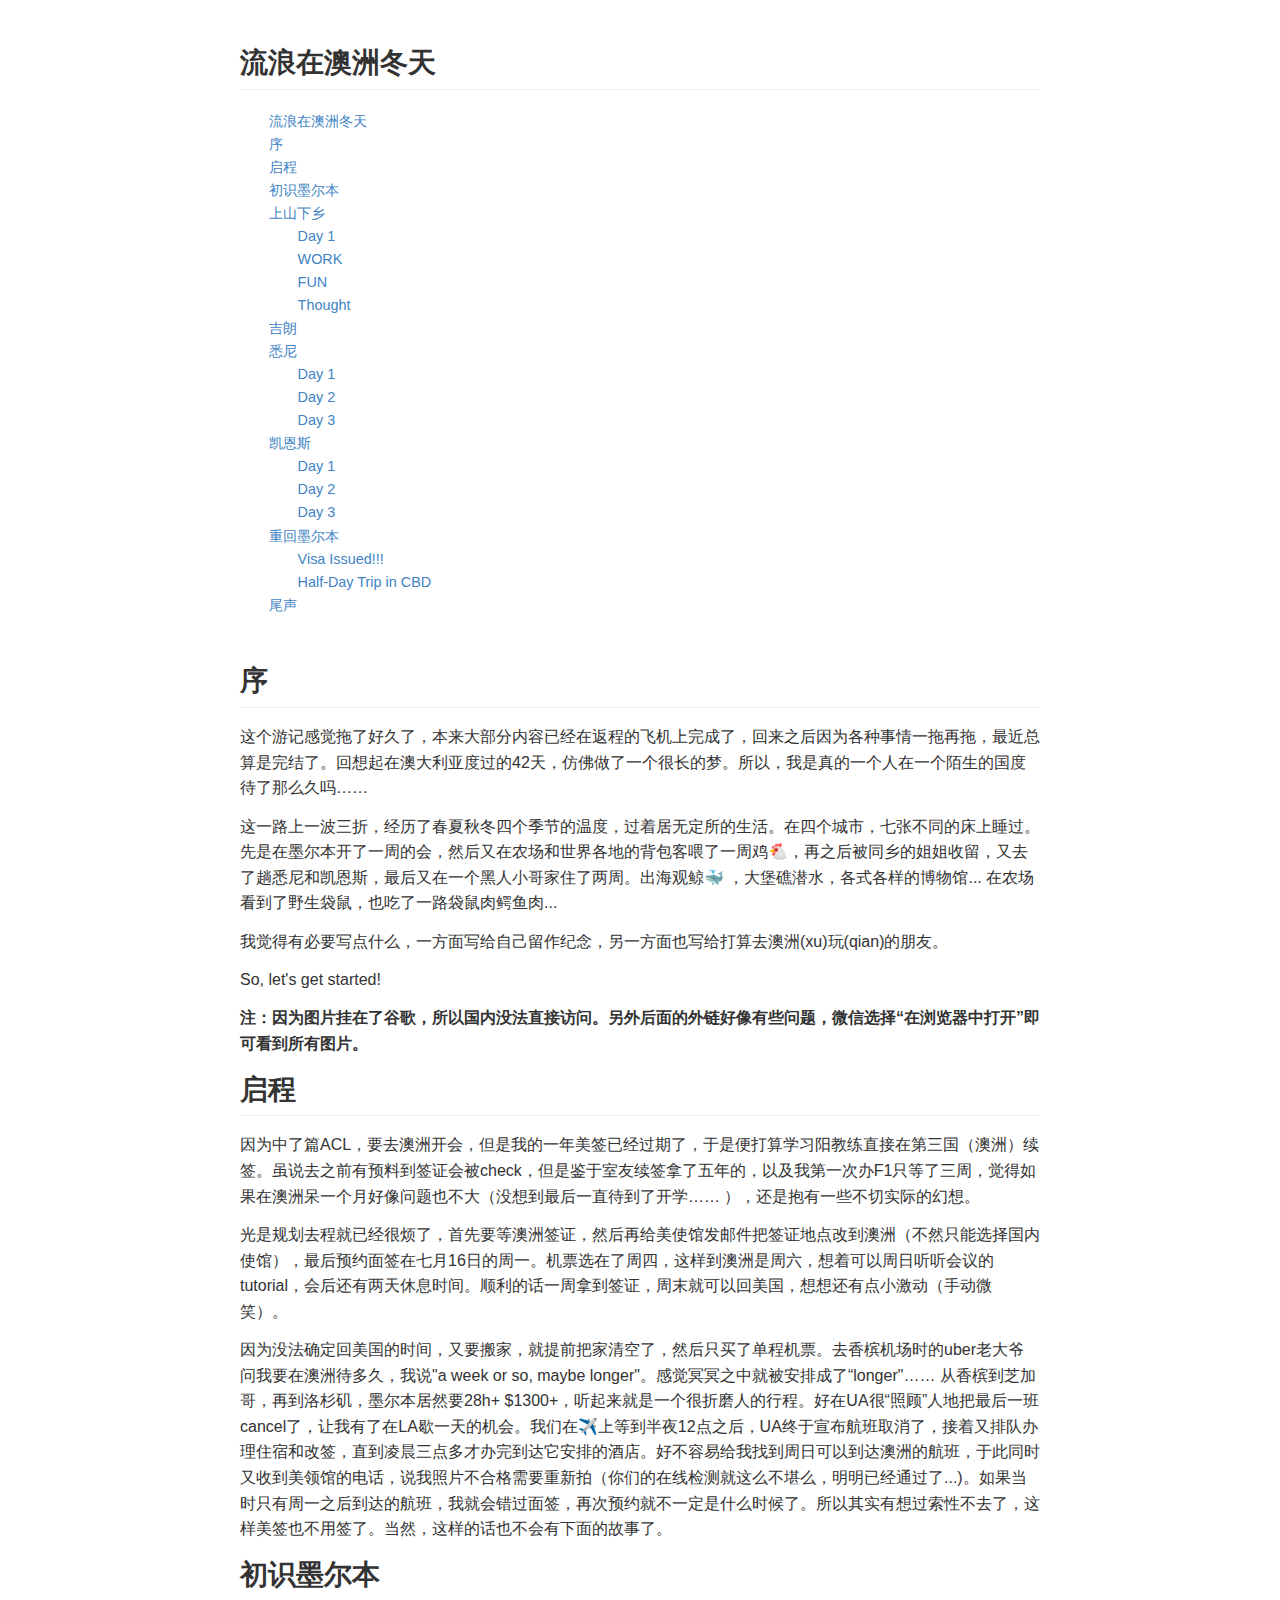
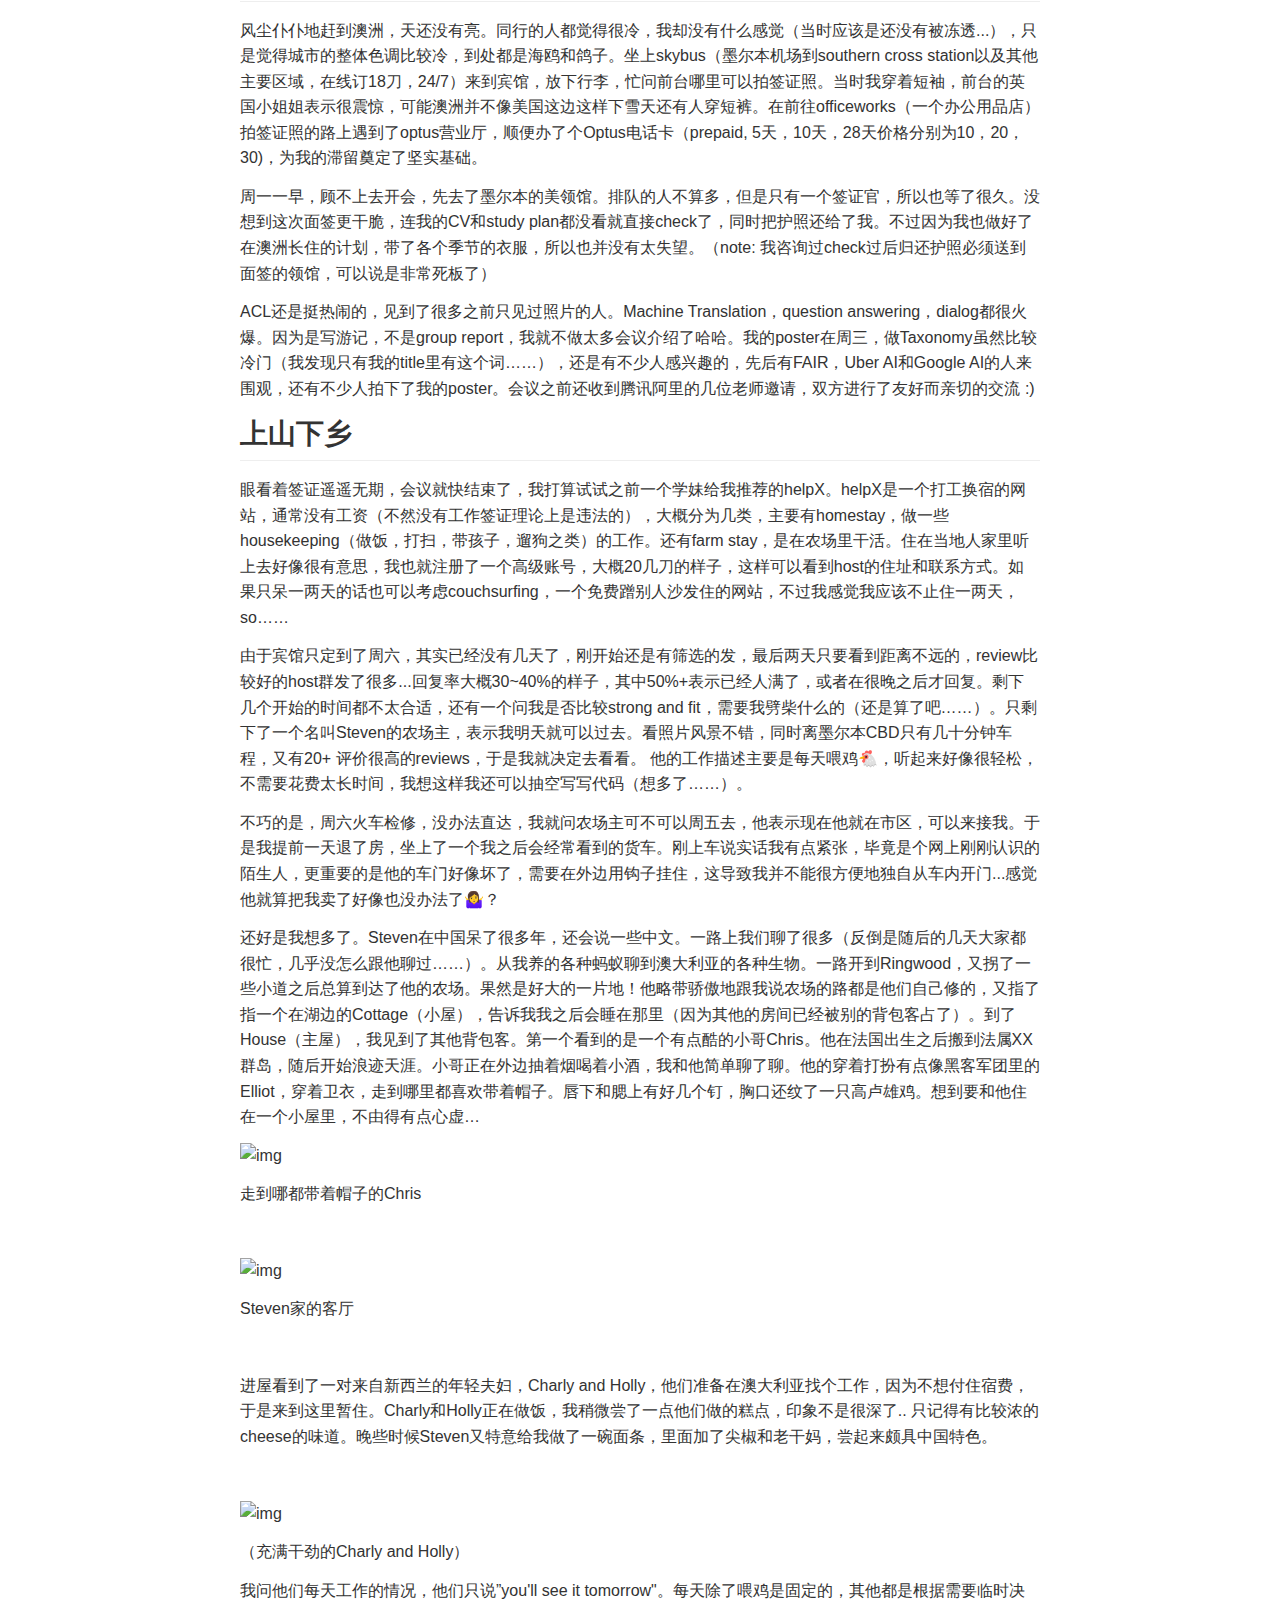
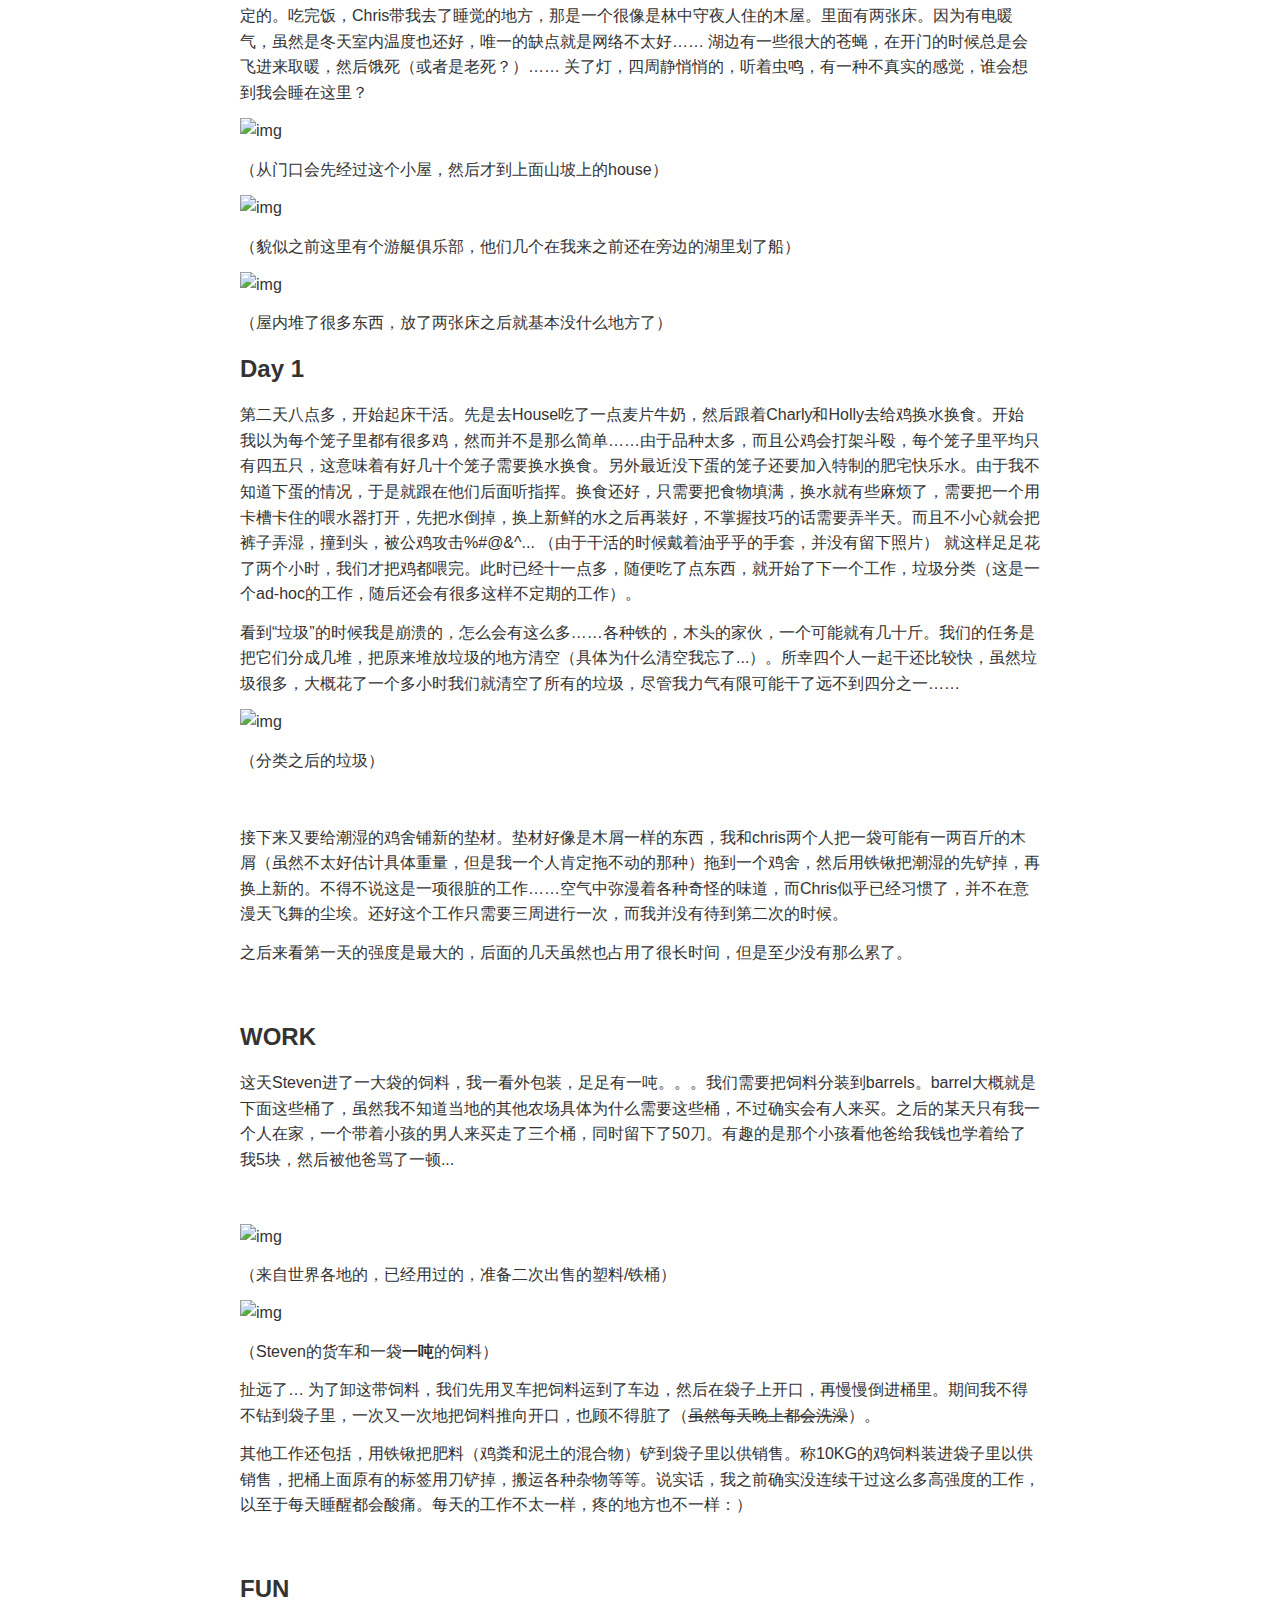
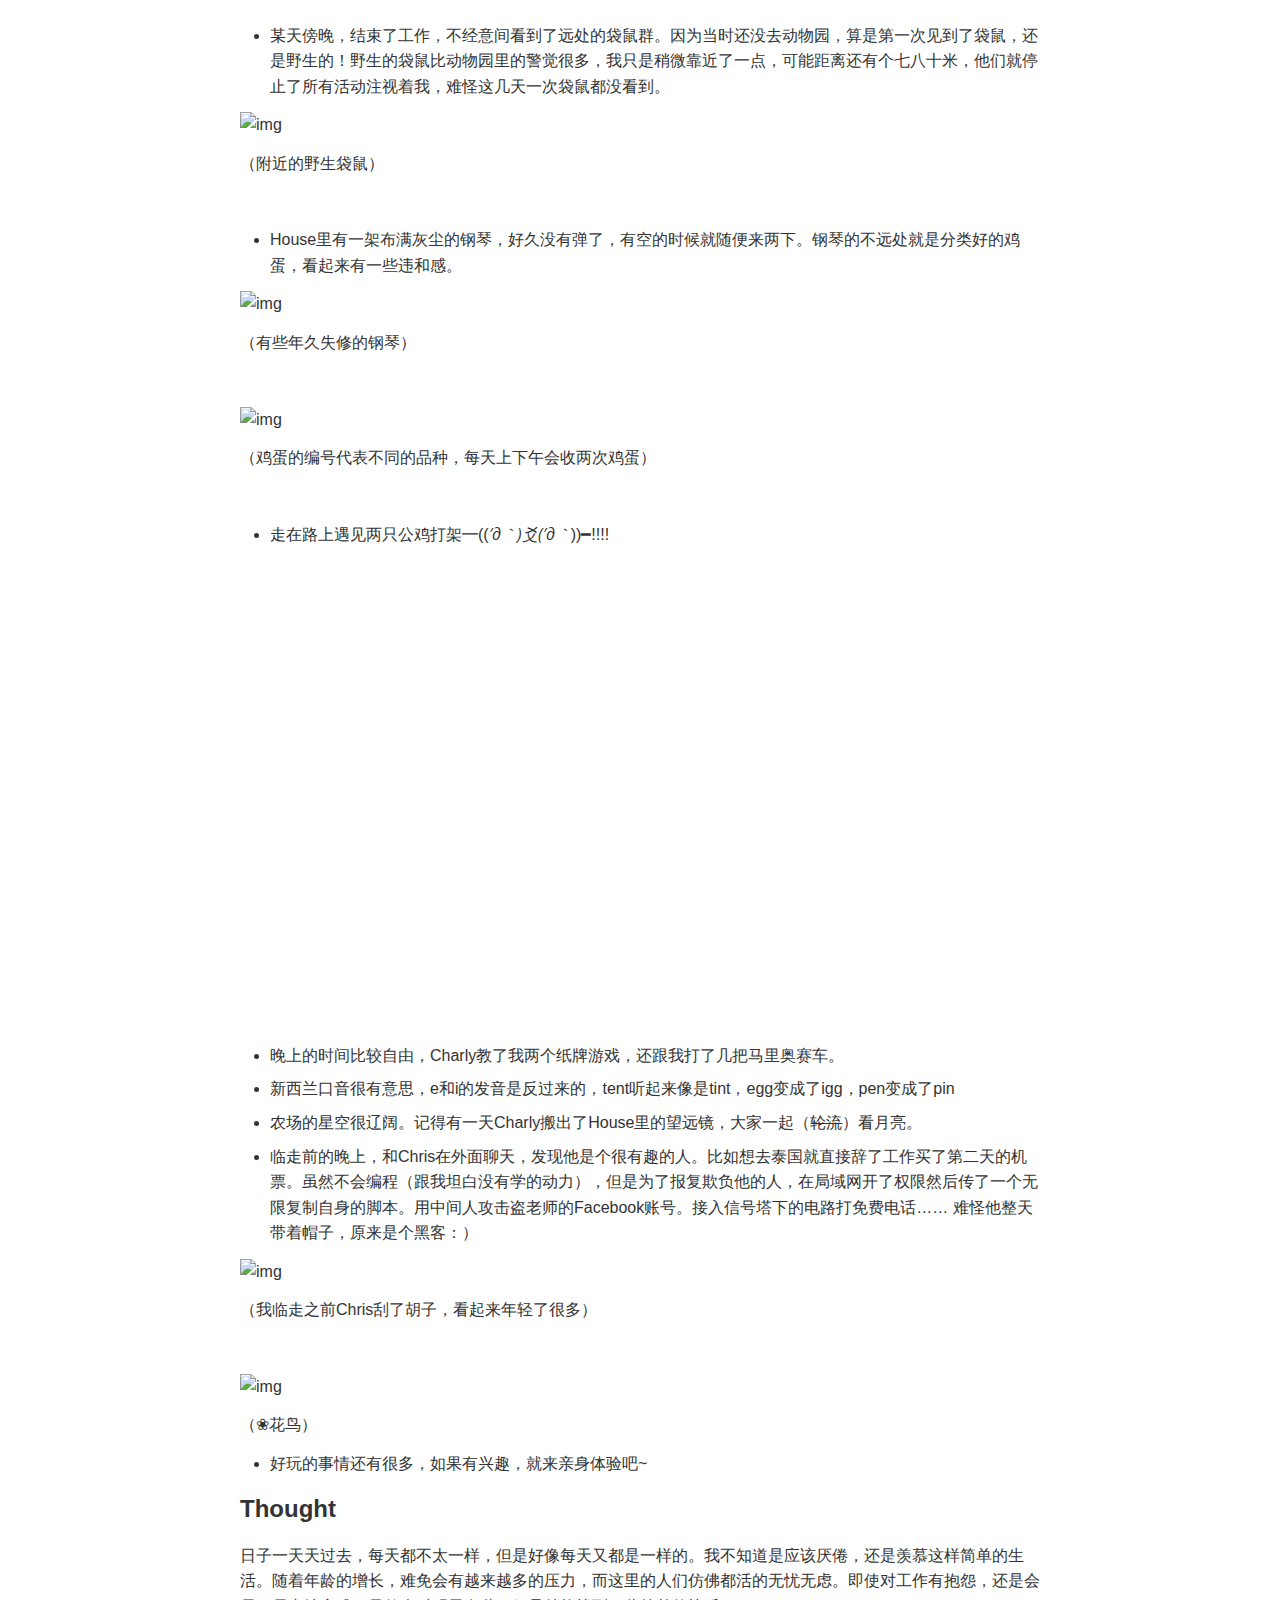
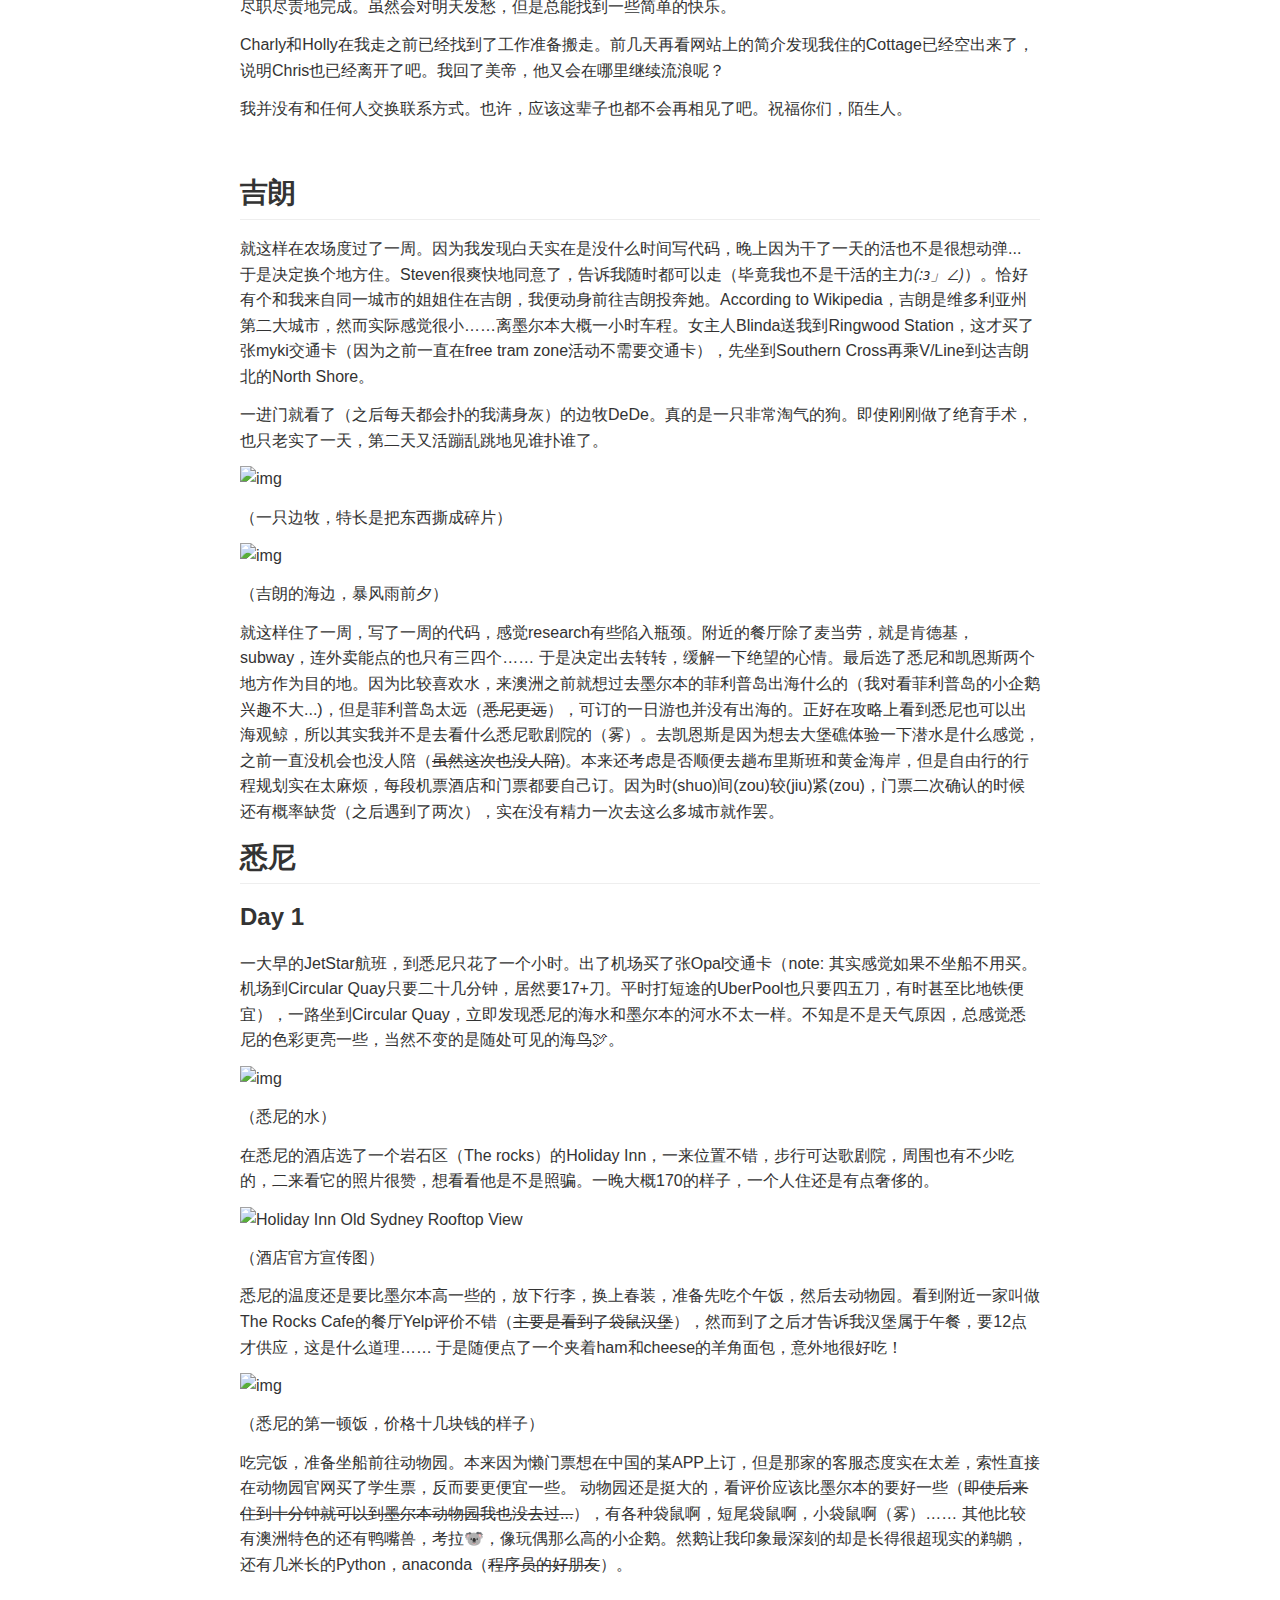
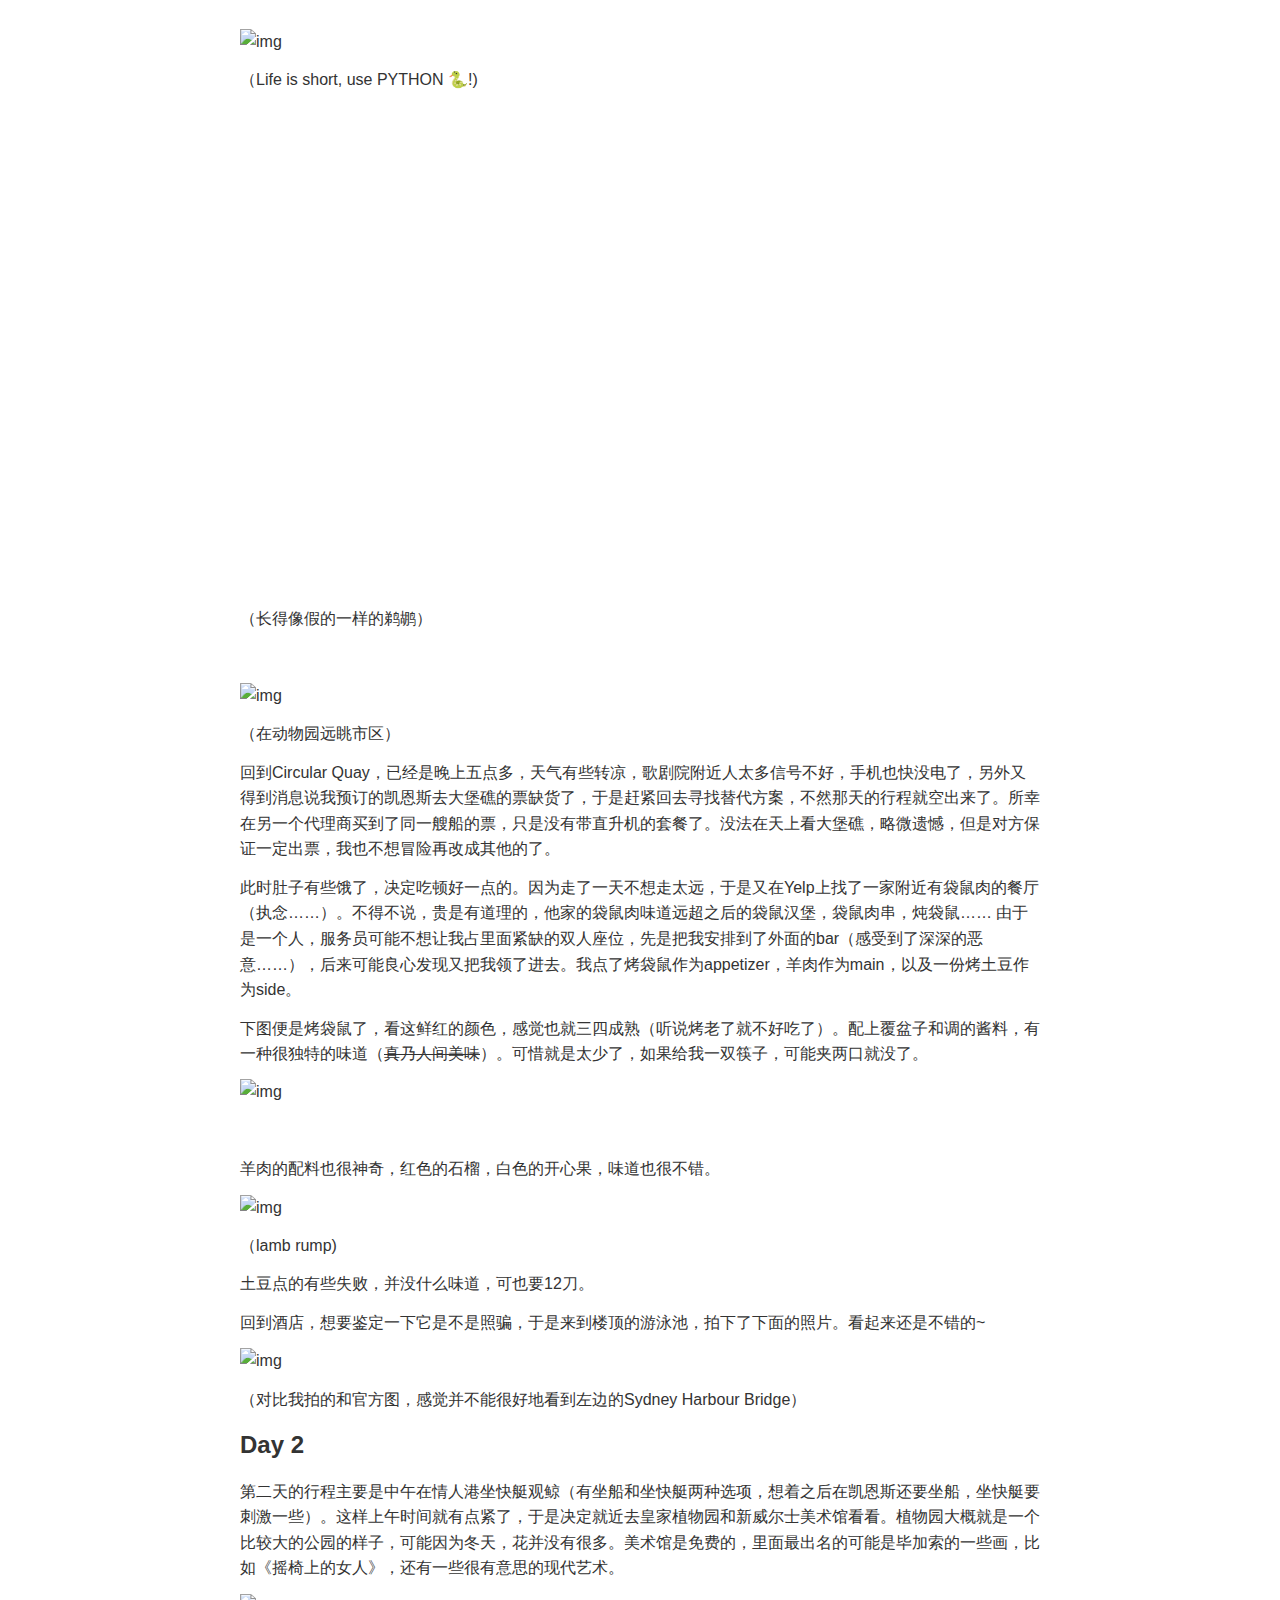
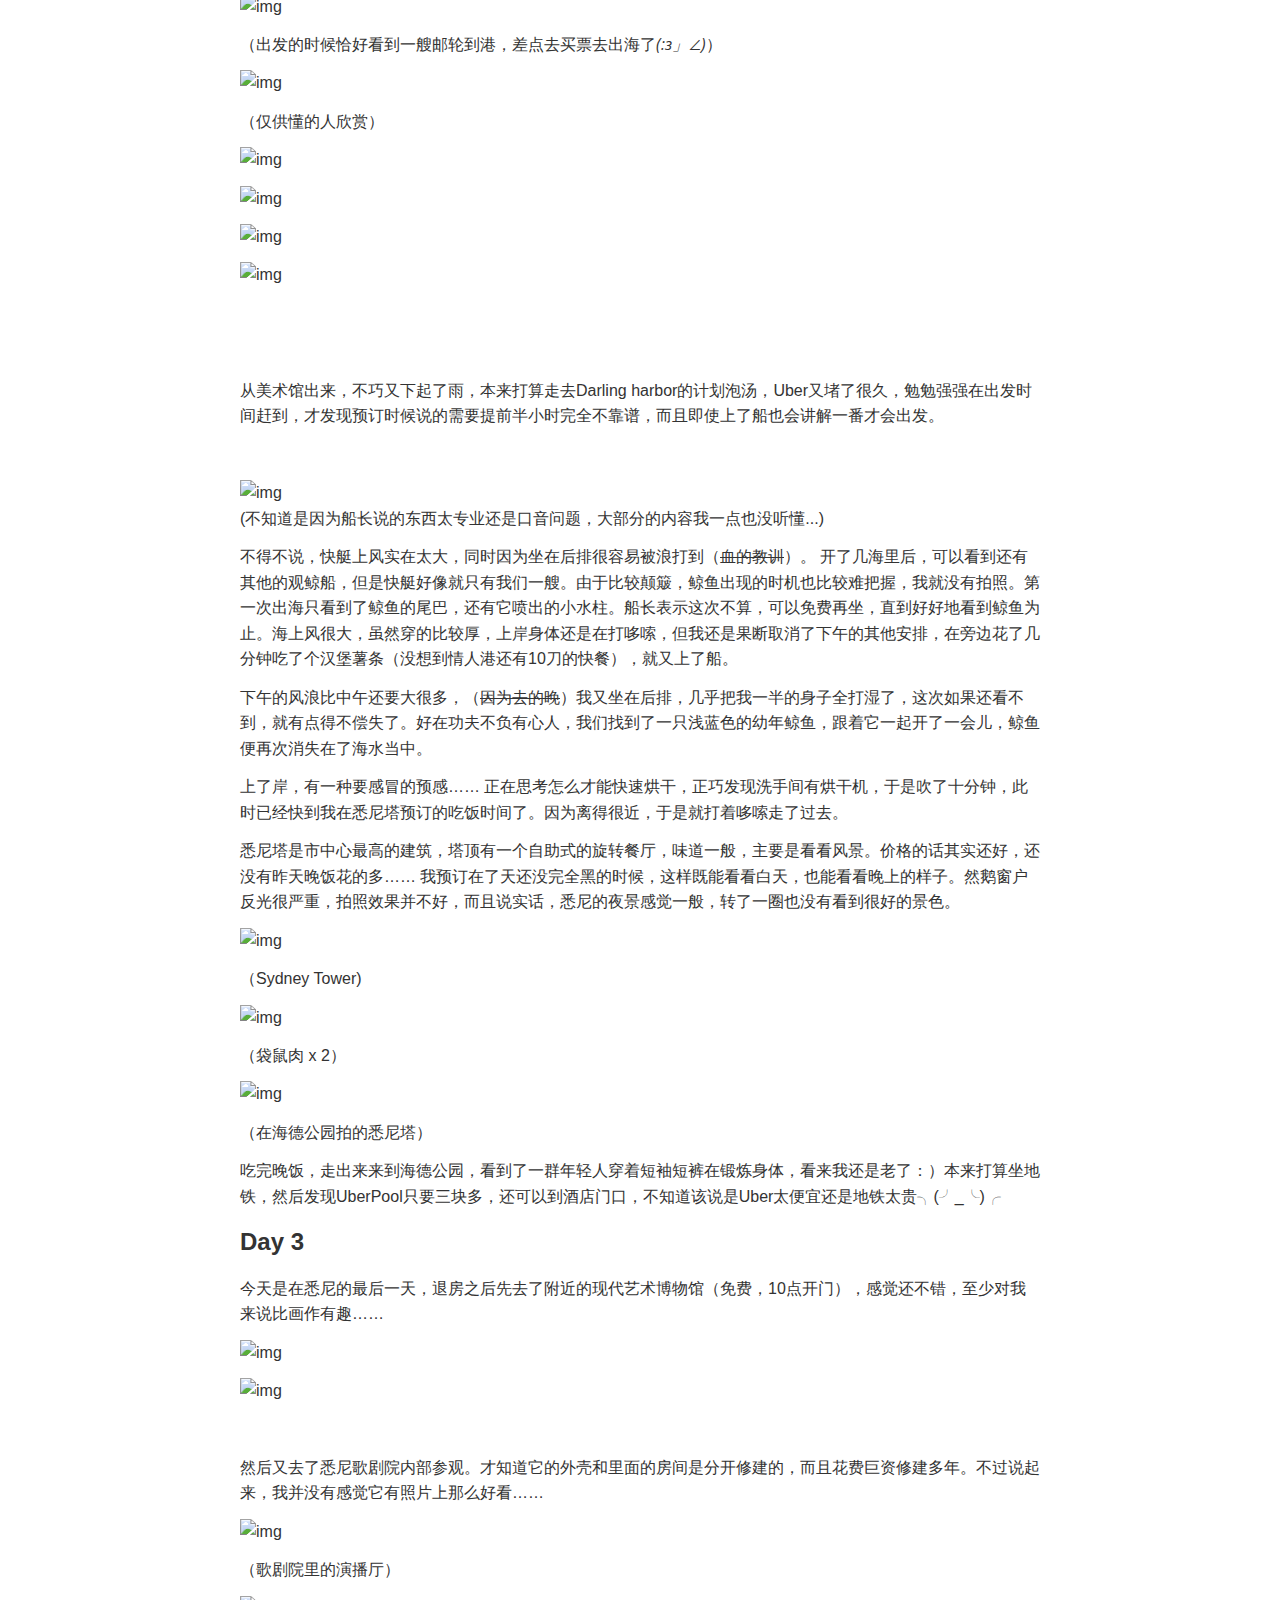
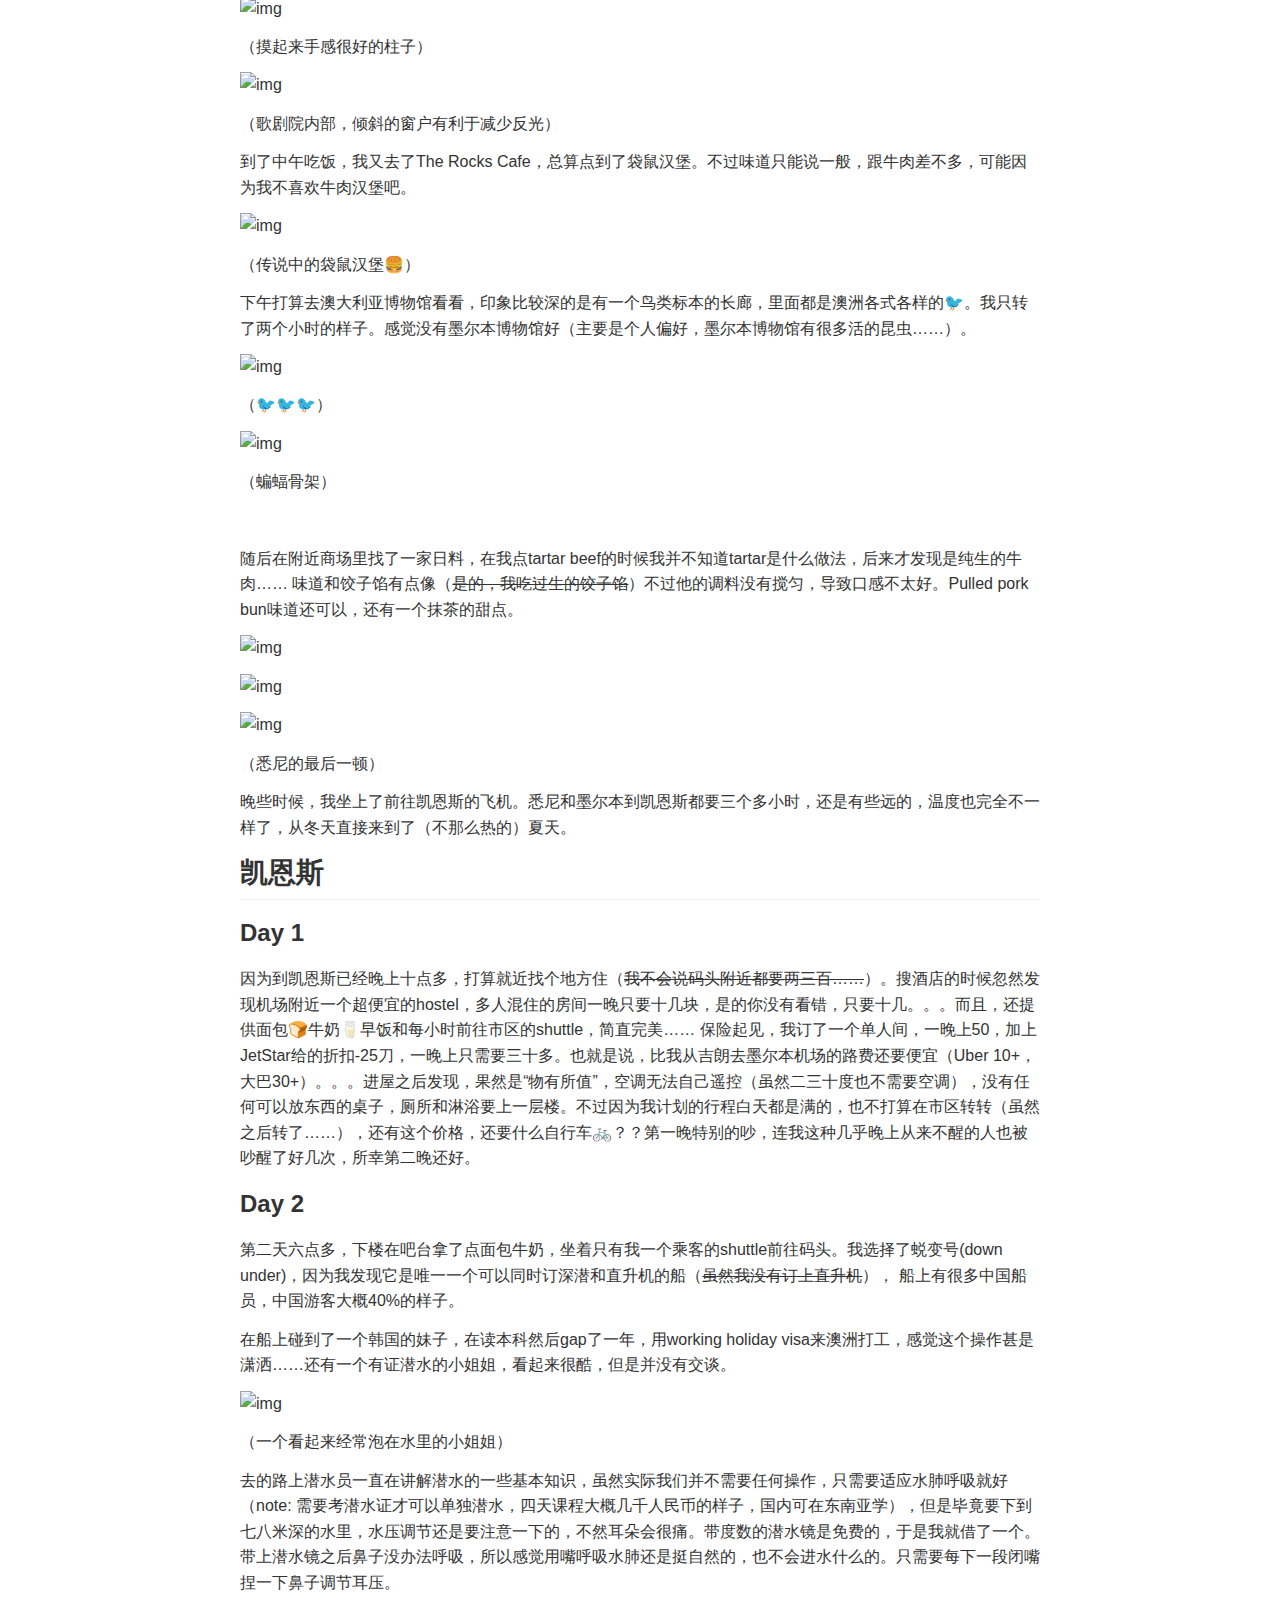
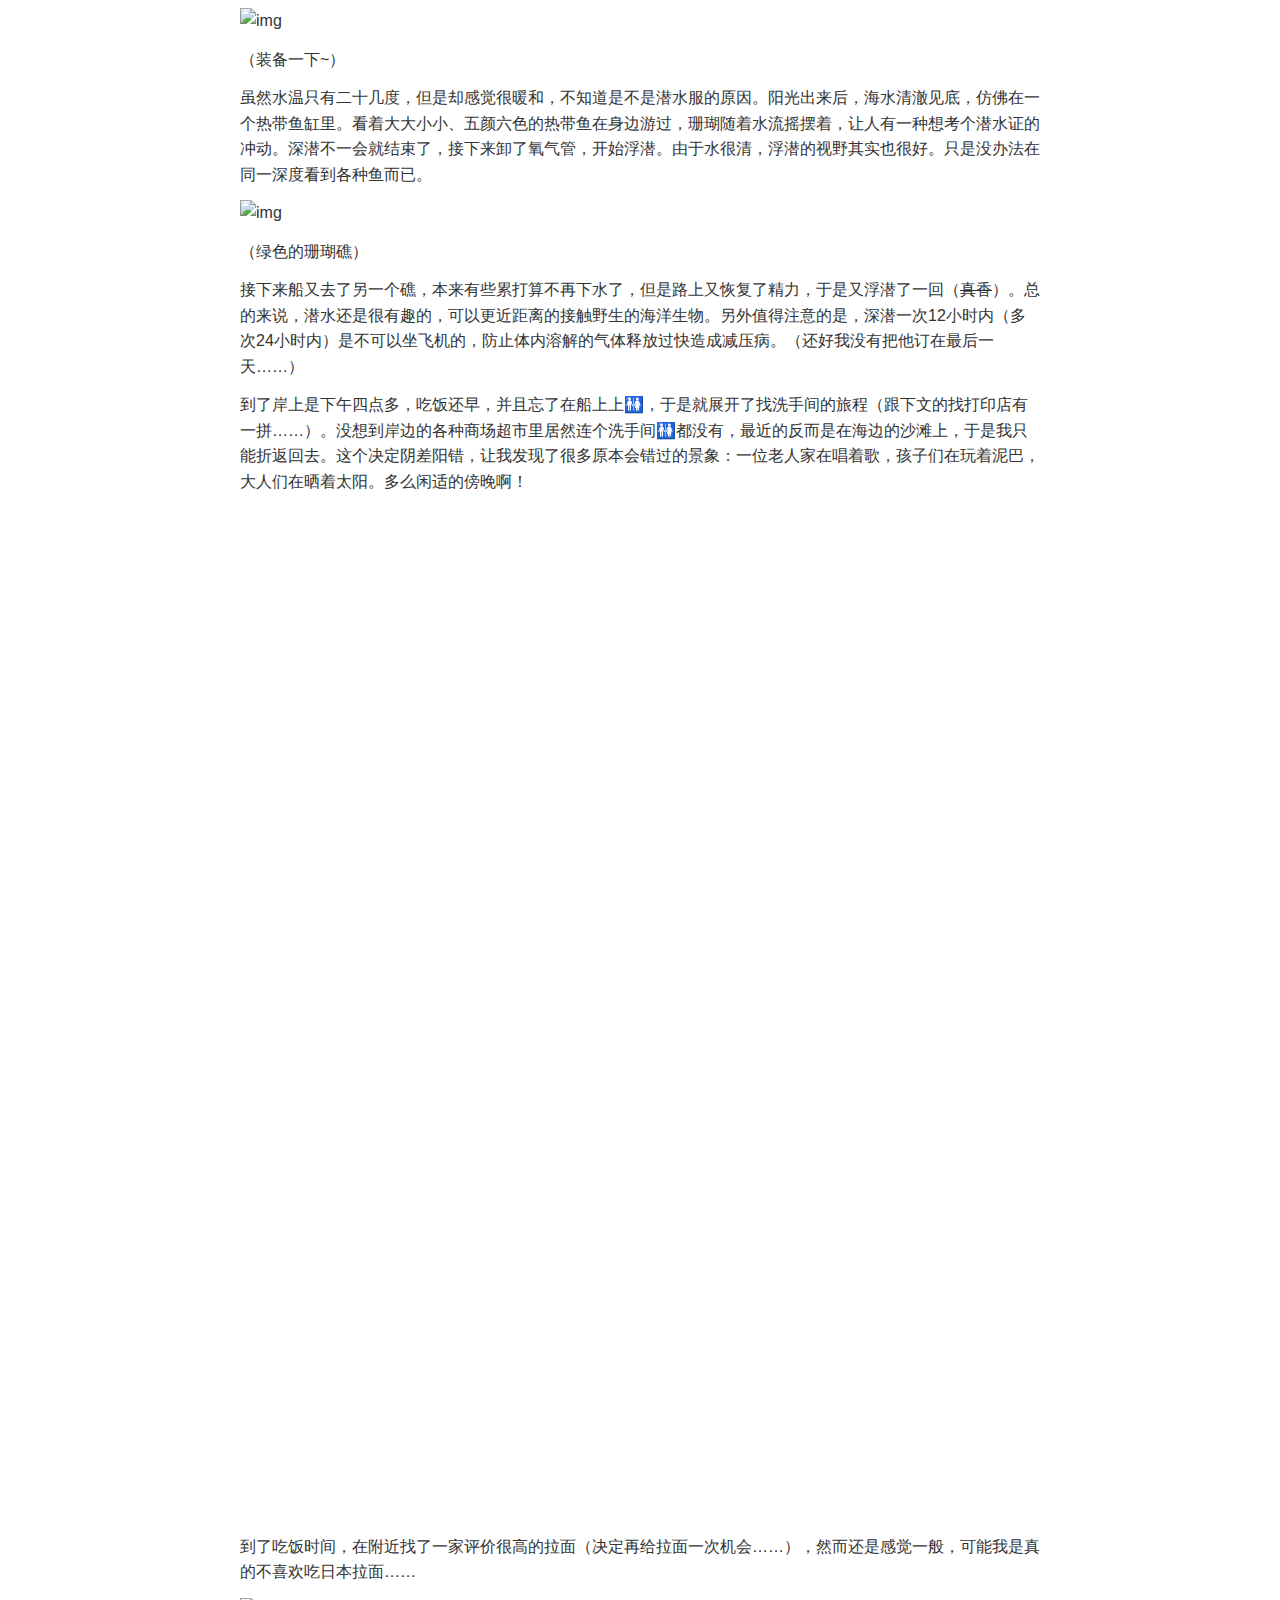
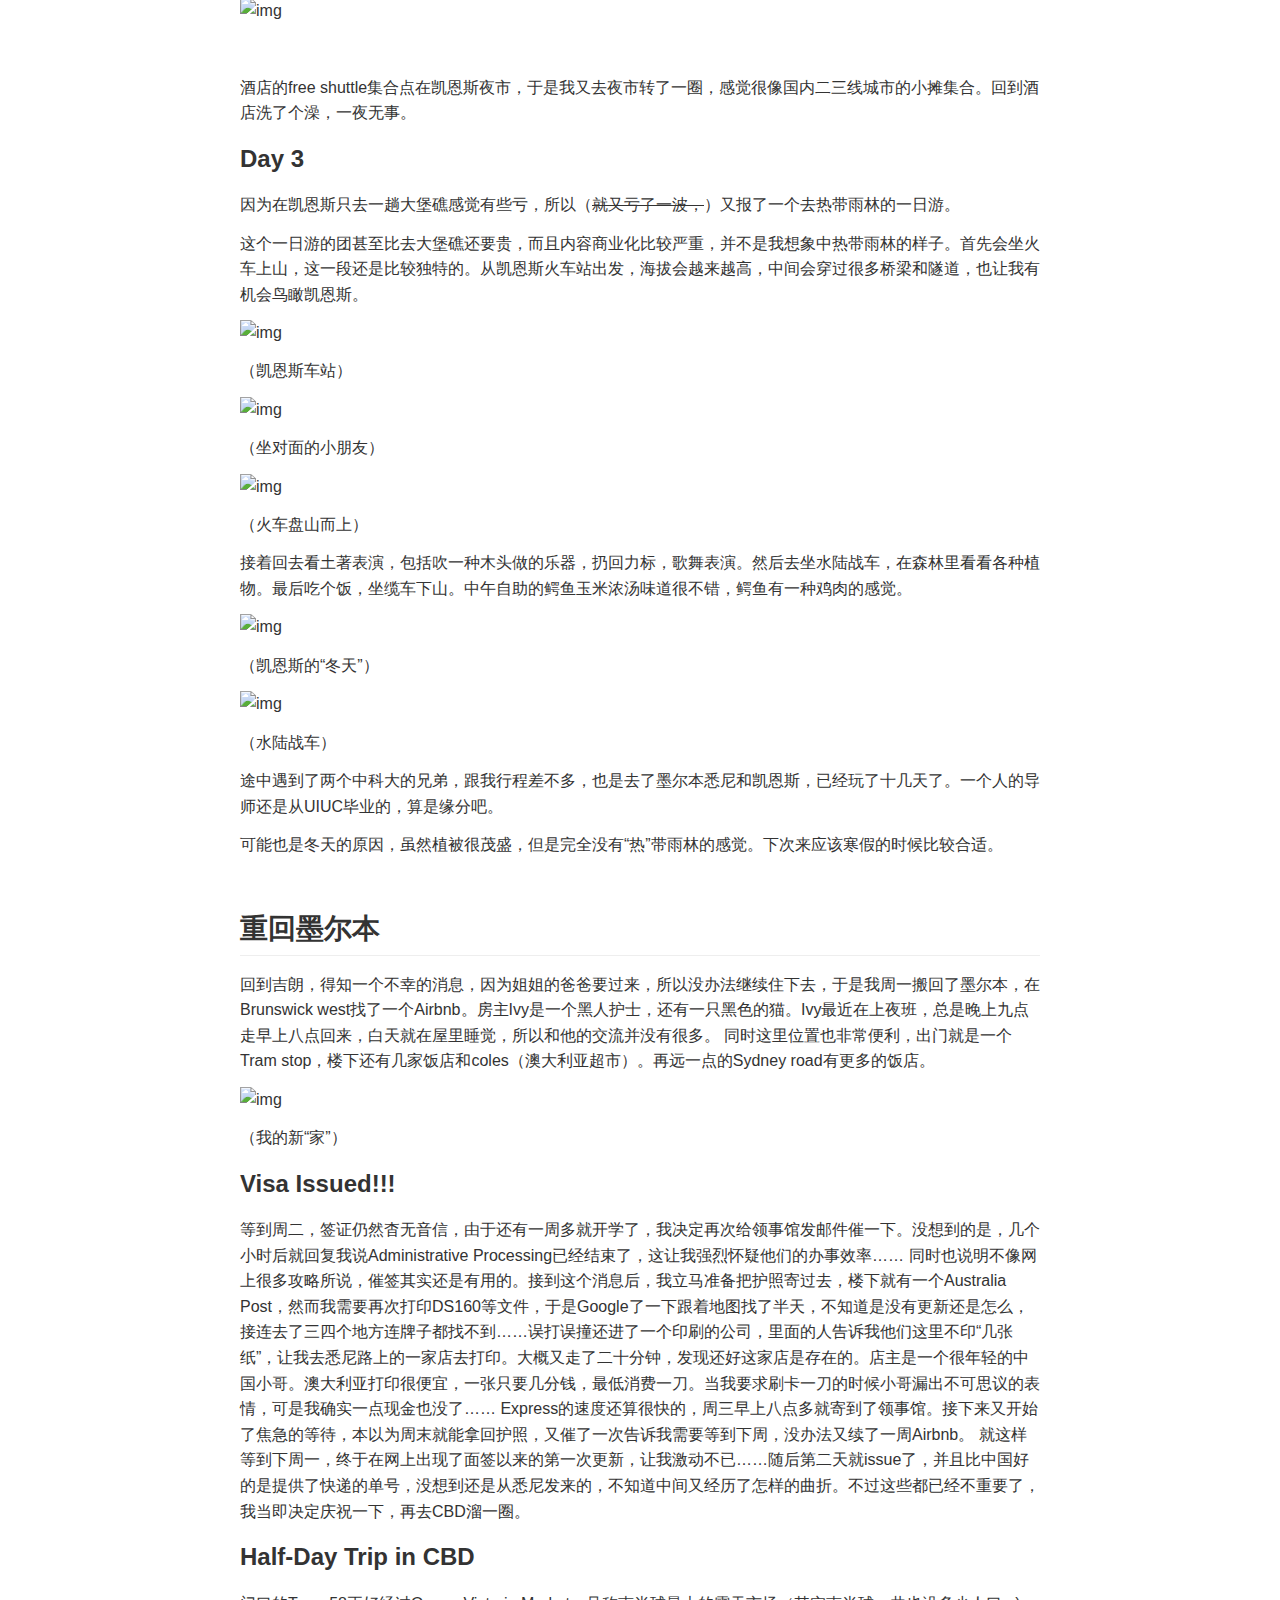
==== commit 5ef9c4e0: "amend oz2018" ====
--- a/oz2018.html
+++ b/oz2018.html
@@ -228,16 +228,16 @@
 </style>
 </head>
 <body class='typora-export os-windows' >
-<div  id='write'  class = 'is-node'><h2><a name='header-n0' class='md-header-anchor '></a>流浪在澳洲冬天</h2><div class='md-toc' mdtype='toc'><p class="md-toc-content"><span class="md-toc-item md-toc-h2" data-ref="n0"><a class="md-toc-inner" style="cursor: pointer;" href="#header-n0">流浪在澳洲冬天</a></span><span class="md-toc-item md-toc-h2" data-ref="n3"><a class="md-toc-inner" style="cursor: pointer;" href="#header-n3">序</a></span><span class="md-toc-item md-toc-h2" data-ref="n9"><a class="md-toc-inner" style="cursor: pointer;" href="#header-n9">启程</a></span><span class="md-toc-item md-toc-h2" data-ref="n13"><a class="md-toc-inner" style="cursor: pointer;" href="#header-n13">初识墨尔本</a></span><span class="md-toc-item md-toc-h2" data-ref="n17"><a class="md-toc-inner" style="cursor: pointer;" href="#header-n17">上山下乡</a></span><span class="md-toc-item md-toc-h3" data-ref="n39"><a class="md-toc-inner" style="cursor: pointer;" href="#header-n39">Day 1</a></span><span class="md-toc-item md-toc-h3" data-ref="n48"><a class="md-toc-inner" style="cursor: pointer;" href="#header-n48">WORK</a></span><span class="md-toc-item md-toc-h3" data-ref="n58"><a class="md-toc-inner" style="cursor: pointer;" href="#header-n58">FUN</a></span><span class="md-toc-item md-toc-h3" data-ref="n90"><a class="md-toc-inner" style="cursor: pointer;" href="#header-n90">Thought</a></span><span class="md-toc-item md-toc-h2" data-ref="n96"><a class="md-toc-inner" style="cursor: pointer;" href="#header-n96">吉朗</a></span><span class="md-toc-item md-toc-h2" data-ref="n104"><a class="md-toc-inner" style="cursor: pointer;" href="#header-n104">悉尼</a></span><span class="md-toc-item md-toc-h3" data-ref="n105"><a class="md-toc-inner" style="cursor: pointer;" href="#header-n105">Day 1</a></span><span class="md-toc-item md-toc-h3" data-ref="n136"><a class="md-toc-inner" style="cursor: pointer;" href="#header-n136">Day 2</a></span><span class="md-toc-item md-toc-h3" data-ref="n162"><a class="md-toc-inner" style="cursor: pointer;" href="#header-n162">Day 3</a></span><span class="md-toc-item md-toc-h2" data-ref="n189"><a class="md-toc-inner" style="cursor: pointer;" href="#header-n189">凯恩斯</a></span><span class="md-toc-item md-toc-h3" data-ref="n190"><a class="md-toc-inner" style="cursor: pointer;" href="#header-n190">Day 1</a></span><span class="md-toc-item md-toc-h3" data-ref="n192"><a class="md-toc-inner" style="cursor: pointer;" href="#header-n192">Day 2</a></span><span class="md-toc-item md-toc-h3" data-ref="n212"><a class="md-toc-inner" style="cursor: pointer;" href="#header-n212">Day 3</a></span><span class="md-toc-item md-toc-h2" data-ref="n229"><a class="md-toc-inner" style="cursor: pointer;" href="#header-n229">重回墨尔本</a></span><span class="md-toc-item md-toc-h3" data-ref="n233"><a class="md-toc-inner" style="cursor: pointer;" href="#header-n233">Visa Issued!!!</a></span><span class="md-toc-item md-toc-h3" data-ref="n235"><a class="md-toc-inner" style="cursor: pointer;" href="#header-n235">Half-Day Trip in CBD</a></span><span class="md-toc-item md-toc-h2" data-ref="n285"><a class="md-toc-inner" style="cursor: pointer;" href="#header-n285">尾声</a></span></p></div><h2><a name='header-n3' class='md-header-anchor '></a>序</h2><p>这个游记感觉拖了好久了，本来大部分内容已经在返程的飞机上完成了，回来之后因为各种事情一拖再拖，最近总算是完结了。回想起在澳大利亚度过的42天，仿佛做了一个很长的梦。所以，我是真的一个人在一个陌生的国度待了那么久吗……</p><p>这一路上一波三折，经历了春夏秋冬四个季节的温度，过着居无定所的生活。在四个城市，七张不同的床上睡过。先是在墨尔本开了一周的会，然后又在农场和世界各地的背包客喂了一周鸡🐔，再之后被同乡的姐姐收留，又去了趟悉尼和凯恩斯，最后又在一个黑人小哥家住了两周。出海观鲸🐳 ，大堡礁潜水，各式各样的博物馆... 在农场看到了野生袋鼠，也吃了一路袋鼠肉鳄鱼肉...</p><p>我觉得有必要写点什么，一方面写给自己留作纪念，另一方面也写给打算去澳洲(xu)玩(qian)的朋友。</p><p>So, let&#39;s get started!</p><h2><a name='header-n9' class='md-header-anchor '></a>启程</h2><p>因为中了篇ACL，要去澳洲开会，但是我的一年美签已经过期了，于是便打算学习阳教练直接在第三国（澳洲）续签。虽说去之前有预料到签证会被check，但是鉴于室友续签拿了五年的，以及我第一次办F1只等了三周，觉得如果在澳洲呆一个月好像问题也不大（没想到最后一直待到了开学…… ），还是抱有一些不切实际的幻想。</p><p>光是规划去程就已经很烦了，首先要等澳洲签证，然后再给美使馆发邮件把签证地点改到澳洲（不然只能选择国内使馆），最后预约面签在七月16日的周一。机票选在了周四，这样到澳洲是周六，想着可以周日听听会议的tutorial，会后还有两天休息时间。顺利的话一周拿到签证，周末就可以回美国，想想还有点小激动（手动微笑）。</p><p>因为没法确定回美国的时间，又要搬家，就提前把家清空了，然后只买了单程机票。去香槟机场时的uber老大爷问我要在澳洲待多久，我说&quot;a week or so, maybe longer&quot;。感觉冥冥之中就被安排成了“longer&quot;…… 从香槟到芝加哥，再到洛杉矶，墨尔本居然要28h+ $1300+，听起来就是一个很折磨人的行程。好在UA很“照顾”人地把最后一班cancel了，让我有了在LA歇一天的机会。我们在✈️上等到半夜12点之后，UA终于宣布航班取消了，接着又排队办理住宿和改签，直到凌晨三点多才办完到达它安排的酒店。好不容易给我找到周日可以到达澳洲的航班，于此同时又收到美领馆的电话，说我照片不合格需要重新拍（你们的在线检测就这么不堪么，明明已经通过了...)。如果当时只有周一之后到达的航班，我就会错过面签，再次预约就不一定是什么时候了。所以其实有想过索性不去了，这样美签也不用签了。当然，这样的话也不会有下面的故事了。</p><h2><a name='header-n13' class='md-header-anchor '></a>初识墨尔本</h2><p>风尘仆仆地赶到澳洲，天还没有亮。同行的人都觉得很冷，我却没有什么感觉（当时应该是还没有被冻透...），只是觉得城市的整体色调比较冷，到处都是海鸥和鸽子。坐上skybus（墨尔本机场到southern cross station以及其他主要区域，在线订18刀，24/7）来到宾馆，放下行李，忙问前台哪里可以拍签证照。当时我穿着短袖，前台的英国小姐姐表示很震惊，可能澳洲并不像美国这边这样下雪天还有人穿短裤。在前往officeworks（一个办公用品店）拍签证照的路上遇到了optus营业厅，顺便办了个Optus电话卡（prepaid, 5天，10天，28天价格分别为10，20，30)，为我的滞留奠定了坚实基础。</p><p>周一一早，顾不上去开会，先去了墨尔本的美领馆。排队的人不算多，但是只有一个签证官，所以也等了很久。没想到这次面签更干脆，连我的CV和study plan都没看就直接check了，同时把护照还给了我。不过因为我也做好了在澳洲长住的计划，带了各个季节的衣服，所以也并没有太失望。（note: 我咨询过check过后归还护照必须送到面签的领馆，可以说是非常死板了）</p><p>ACL还是挺热闹的，见到了很多之前只见过照片的人。Machine Translation，question answering，dialog都很火爆。因为是写游记，不是group report，我就不做太多会议介绍了哈哈。我的poster在周三，做Taxonomy虽然比较冷门（我发现只有我的title里有这个词……），还是有不少人感兴趣的，先后有FAIR，Uber AI和Google AI的人来围观，还有不少人拍下了我的poster。会议之前还收到腾讯阿里的几位老师邀请，双方进行了友好而亲切的交流 :)</p><h2><a name='header-n17' class='md-header-anchor '></a>上山下乡</h2><p>眼看着签证遥遥无期，会议就快结束了，我打算试试之前一个学妹给我推荐的helpX。helpX是一个打工换宿的网站，通常没有工资（不然没有工作签证理论上是违法的），大概分为几类，主要有homestay，做一些housekeeping（做饭，打扫，带孩子，遛狗之类）的工作。还有farm stay，是在农场里干活。住在当地人家里听上去好像很有意思，我也就注册了一个高级账号，大概20几刀的样子，这样可以看到host的住址和联系方式。如果只呆一两天的话也可以考虑couchsurfing，一个免费蹭别人沙发住的网站，不过我感觉我应该不止住一两天，so……</p><p>由于宾馆只定到了周六，其实已经没有几天了，刚开始还是有筛选的发，最后两天只要看到距离不远的，review比较好的host群发了很多...回复率大概30~40%的样子，其中50%+表示已经人满了，或者在很晚之后才回复。剩下几个开始的时间都不太合适，还有一个问我是否比较strong and fit，需要我劈柴什么的（还是算了吧……）。只剩下了一个名叫Steven的农场主，表示我明天就可以过去。看照片风景不错，同时离墨尔本CBD只有几十分钟车程，又有20+ 评价很高的reviews，于是我就决定去看看。
-他的工作描述主要是每天喂鸡🐔，听起来好像很轻松，不需要花费太长时间，我想这样我还可以抽空写写代码（想多了……）。</p><p>不巧的是，周六火车检修，没办法直达，我就问农场主可不可以周五去，他表示现在他就在市区，可以来接我。于是我提前一天退了房，坐上了一个我之后会经常看到的货车。刚上车说实话我有点紧张，毕竟是个网上刚刚认识的陌生人，更重要的是他的车门好像坏了，需要在外边用钩子挂住，这导致我并不能很方便地独自从车内开门...感觉他就算把我卖了好像也没办法了🤷‍♀️？</p><p>还好是我想多了。Steven在中国呆了很多年，还会说一些中文。一路上我们聊了很多（反倒是随后的几天大家都很忙，几乎没怎么跟他聊过……）。从我养的各种蚂蚁聊到澳大利亚的各种生物。一路开到Ringwood，又拐了一些小道之后总算到达了他的农场。果然是好大的一片地！他略带骄傲地跟我说农场的路都是他们自己修的，又指了指一个在湖边的Cottage（小屋），告诉我我之后会睡在那里（因为其他的房间已经被别的背包客占了）。到了House（主屋），我见到了其他背包客。第一个看到的是一个有点酷的小哥Chris。他在法国出生之后搬到法属XX群岛，随后开始浪迹天涯。小哥正在外边抽着烟喝着小酒，我和他简单聊了聊。他的穿着打扮有点像黑客军团里的Elliot，穿着卫衣，走到哪里都喜欢带着帽子。唇下和腮上有好几个钉，胸口还纹了一只高卢雄鸡。想到要和他住在一个小屋里，不由得有点心虚…</p><p><img src='https://lh3.googleusercontent.com/[base64]w2046-h1534-no' alt='img' referrerPolicy='no-referrer' /></p><p>走到哪都带着帽子的Chris</p><p>&nbsp;</p><p><img src='https://lh3.googleusercontent.com/[base64]w2554-h798-no' alt='img' referrerPolicy='no-referrer' /></p><p>Steven家的客厅</p><p>&nbsp;</p><p>进屋看到了一对来自新西兰的年轻夫妇，Charly and Holly，他们准备在澳大利亚找个工作，因为不想付住宿费，于是来到这里暂住。Charly和Holly正在做饭，我稍微尝了一点他们做的糕点，印象不是很深了.. 只记得有比较浓的cheese的味道。晚些时候Steven又特意给我做了一碗面条，里面加了尖椒和老干妈，尝起来颇具中国特色。</p><p>&nbsp;</p><p><img src='https://lh3.googleusercontent.com/[base64]w2046-h1534-no' alt='img' referrerPolicy='no-referrer' /></p><p>（充满干劲的Charly and Holly）</p><p>我问他们每天工作的情况，他们只说”you&#39;ll see it tomorrow&quot;。每天除了喂鸡是固定的，其他都是根据需要临时决定的。吃完饭，Chris带我去了睡觉的地方，那是一个很像是林中守夜人住的木屋。里面有两张床。因为有电暖气，虽然是冬天室内温度也还好，唯一的缺点就是网络不太好…… 湖边有一些很大的苍蝇，在开门的时候总是会飞进来取暖，然后饿死（或者是老死？）…… 关了灯，四周静悄悄的，听着虫鸣，有一种不真实的感觉，谁会想到我会睡在这里？</p><p><img src='https://lh3.googleusercontent.com/[base64]w2046-h1534-no' alt='img' referrerPolicy='no-referrer' /></p><p>（从门口会先经过这个小屋，然后才到上面山坡上的house）</p><p><img src='https://lh3.googleusercontent.com/[base64]w2046-h1534-no' alt='img' referrerPolicy='no-referrer' /></p><p>（貌似之前这里有个游艇俱乐部，他们几个在我来之前还在旁边的湖里划了船）</p><p><img src='https://lh3.googleusercontent.com/[base64]w1152-h1534-no' alt='img' referrerPolicy='no-referrer' /></p><p>（屋内堆了很多东西，放了两张床之后就基本没什么地方了）</p><h3><a name='header-n39' class='md-header-anchor '></a>Day 1</h3><p>第二天八点多，开始起床干活。先是去House吃了一点麦片牛奶，然后跟着Charly和Holly去给鸡换水换食。开始我以为每个笼子里都有很多鸡，然而并不是那么简单……由于品种太多，而且公鸡会打架斗殴，每个笼子里平均只有四五只，这意味着有好几十个笼子需要换水换食。另外最近没下蛋的笼子还要加入特制的肥宅快乐水。由于我不知道下蛋的情况，于是就跟在他们后面听指挥。换食还好，只需要把食物填满，换水就有些麻烦了，需要把一个用卡槽卡住的喂水器打开，先把水倒掉，换上新鲜的水之后再装好，不掌握技巧的话需要弄半天。而且不小心就会把裤子弄湿，撞到头，被公鸡攻击%#@&amp;^... （由于干活的时候戴着油乎乎的手套，并没有留下照片）
-就这样足足花了两个小时，我们才把鸡都喂完。此时已经十一点多，随便吃了点东西，就开始了下一个工作，垃圾分类（这是一个ad-hoc的工作，随后还会有很多这样不定期的工作）。</p><p>看到“垃圾”的时候我是崩溃的，怎么会有这么多……各种铁的，木头的家伙，一个可能就有几十斤。我们的任务是把它们分成几堆，把原来堆放垃圾的地方清空（具体为什么清空我忘了...）。所幸四个人一起干还比较快，虽然垃圾很多，大概花了一个多小时我们就清空了所有的垃圾，尽管我力气有限可能干了远不到四分之一……</p><p><img src='https://lh3.googleusercontent.com/[base64]w2046-h1534-no' alt='img' referrerPolicy='no-referrer' /></p><p>（分类之后的垃圾）</p><p>&nbsp;</p><p>接下来又要给潮湿的鸡舍铺新的垫材。垫材好像是木屑一样的东西，我和chris两个人把一袋可能有一两百斤的木屑（虽然不太好估计具体重量，但是我一个人肯定拖不动的那种）拖到一个鸡舍，然后用铁锹把潮湿的先铲掉，再换上新的。不得不说这是一项很脏的工作……空气中弥漫着各种奇怪的味道，而Chris似乎已经习惯了，并不在意漫天飞舞的尘埃。还好这个工作只需要三周进行一次，而我并没有待到第二次的时候。</p><p>之后来看第一天的强度是最大的，后面的几天虽然也占用了很长时间，但是至少没有那么累了。</p><p>&nbsp;</p><h3><a name='header-n48' class='md-header-anchor '></a>WORK</h3><p>这天Steven进了一大袋的饲料，我一看外包装，足足有一吨。。。我们需要把饲料分装到barrels。barrel大概就是下面这些桶了，虽然我不知道当地的其他农场具体为什么需要这些桶，不过确实会有人来买。之后的某天只有我一个人在家，一个带着小孩的男人来买走了三个桶，同时留下了50刀。有趣的是那个小孩看他爸给我钱也学着给了我5块，然后被他爸骂了一顿...</p><p>&nbsp;</p><p><img src='https://lh3.googleusercontent.com/[base64]w1152-h1534-no' alt='img' referrerPolicy='no-referrer' /></p><p>（来自世界各地的，已经用过的，准备二次出售的塑料/铁桶）</p><p><img src='https://lh3.googleusercontent.com/[base64]w1152-h1534-no' alt='img' referrerPolicy='no-referrer' /></p><p>（Steven的货车和一袋<strong>一吨</strong>的饲料）</p><p>扯远了… 为了卸这带饲料，我们先用叉车把饲料运到了车边，然后在袋子上开口，再慢慢倒进桶里。期间我不得不钻到袋子里，一次又一次地把饲料推向开口，也顾不得脏了（<del>虽然每天晚上都会洗澡</del>）。</p><p>其他工作还包括，用铁锹把肥料（鸡粪和泥土的混合物）铲到袋子里以供销售。称10KG的鸡饲料装进袋子里以供销售，把桶上面原有的标签用刀铲掉，搬运各种杂物等等。说实话，我之前确实没连续干过这么多高强度的工作，以至于每天睡醒都会酸痛。每天的工作不太一样，疼的地方也不一样：）</p><p>&nbsp;</p><h3><a name='header-n58' class='md-header-anchor '></a>FUN</h3><ul><li>某天傍晚，结束了工作，不经意间看到了远处的袋鼠群。因为当时还没去动物园，算是第一次见到了袋鼠，还是野生的！野生的袋鼠比动物园里的警觉很多，我只是稍微靠近了一点，可能距离还有个七八十米，他们就停止了所有活动注视着我，难怪这几天一次袋鼠都没看到。</li></ul><p><img src='https://lh3.googleusercontent.com/[base64]w2050-h1534-no' alt='img' referrerPolicy='no-referrer' /></p><p>（附近的野生袋鼠）</p><p>&nbsp;</p><ul><li>House里有一架布满灰尘的钢琴，好久没有弹了，有空的时候就随便来两下。钢琴的不远处就是分类好的鸡蛋，看起来有一些违和感。</li></ul><p><img src='https://lh3.googleusercontent.com/[base64]w711-h948-no' alt='img' referrerPolicy='no-referrer' /></p><p>​<span>	</span>（有些年久失修的钢琴）</p><p>&nbsp;</p><p><img src='https://lh3.googleusercontent.com/[base64]w1264-h949-no' alt='img' referrerPolicy='no-referrer' /></p><p>（鸡蛋的编号代表不同的品种，每天上下午会收两次鸡蛋）</p><p>&nbsp;</p><ul><li><p>走在路上遇见两只公鸡打架━((<em>′д｀)爻(′д｀</em>))━!!!!</p><iframe src="https://drive.google.com/file/d/1mijHIRKi2yFSkoLbxorYRyNflAss8lpivw/preview" width="640" height="480" onerror="this.style.display = 'none';"></iframe></li><li><p>晚上的时间比较自由，Charly教了我两个纸牌游戏，还跟我打了几把马里奥赛车。</p></li><li><p>新西兰口音很有意思，e和i的发音是反过来的，tent听起来像是tint，egg变成了igg，pen变成了pin</p></li><li><p>农场的星空很辽阔。记得有一天Charly搬出了House里的望远镜，大家一起（<del>轮流</del>）看月亮。</p></li><li><p>临走前的晚上，和Chris在外面聊天，发现他是个很有趣的人。比如想去泰国就直接辞了工作买了第二天的机票。虽然不会编程（跟我坦白没有学的动力），但是为了报复欺负他的人，在局域网开了权限然后传了一个无限复制自身的脚本。用中间人攻击盗老师的Facebook账号。接入信号塔下的电路打免费电话…… 难怪他整天带着帽子，原来是个黑客：）</p></li></ul><p><img src='https://lh3.googleusercontent.com/[base64]w711-h948-no' alt='img' referrerPolicy='no-referrer' /></p><p>​<span>	</span>（我临走之前Chris刮了胡子，看起来年轻了很多）</p><p>&nbsp;</p><p><img src='https://lh3.googleusercontent.com/[base64]w711-h948-no' alt='img' referrerPolicy='no-referrer' /></p><p>​<span>	</span>（❀花鸟）</p><ul><li>好玩的事情还有很多，如果有兴趣，就来亲身体验吧~</li></ul><h3><a name='header-n90' class='md-header-anchor '></a>Thought</h3><p>日子一天天过去，每天都不太一样，但是好像每天又都是一样的。我不知道是应该厌倦，还是羡慕这样简单的生活。随着年龄的增长，难免会有越来越多的压力，而这里的人们仿佛都活的无忧无虑。即使对工作有抱怨，还是会尽职尽责地完成。虽然会对明天发愁，但是总能找到一些简单的快乐。</p><p>Charly和Holly在我走之前已经找到了工作准备搬走。前几天再看网站上的简介发现我住的Cottage已经空出来了，说明Chris也已经离开了吧。我回了美帝，他又会在哪里继续流浪呢？</p><p>我并没有和任何人交换联系方式。也许，应该这辈子也都不会再相见了吧。祝福你们，陌生人。</p><p>&nbsp;</p><h2><a name='header-n96' class='md-header-anchor '></a>吉朗</h2><p>就这样在农场度过了一周。因为我发现白天实在是没什么时间写代码，晚上因为干了一天的活也不是很想动弹... 于是决定换个地方住。Steven很爽快地同意了，告诉我随时都可以走（毕竟我也不是干活的主力<em>(:з」∠)</em>）。恰好有个和我来自同一城市的姐姐住在吉朗，我便动身前往吉朗投奔她。According to Wikipedia，吉朗是维多利亚州第二大城市，然而实际感觉很小……离墨尔本大概一小时车程。女主人Blinda送我到Ringwood Station，这才买了张myki交通卡（因为之前一直在free tram zone活动不需要交通卡），先坐到Southern Cross再乘V/Line到达吉朗北的North Shore。</p><p>一进门就看了（之后每天都会扑的我满身灰）的边牧DeDe。真的是一只非常淘气的狗。即使刚刚做了绝育手术，也只老实了一天，第二天又活蹦乱跳地见谁扑谁了。</p><p><img src='https://lh3.googleusercontent.com/[base64]w1152-h1534-no' alt='img' referrerPolicy='no-referrer' /></p><p>（一只边牧，特长是把东西撕成碎片）</p><p><img src='https://lh3.googleusercontent.com/[base64]w2046-h1534-no' alt='img' referrerPolicy='no-referrer' /></p><p>（吉朗的海边，暴风雨前夕）</p><p>就这样住了一周，写了一周的代码，感觉research有些陷入瓶颈。附近的餐厅除了麦当劳，就是肯德基，subway，连外卖能点的也只有三四个…… 于是决定出去转转，缓解一下绝望的心情。最后选了悉尼和凯恩斯两个地方作为目的地。因为比较喜欢水，来澳洲之前就想过去墨尔本的菲利普岛出海什么的（我对看菲利普岛的小企鹅兴趣不大...)，但是菲利普岛太远（<del>悉尼更远</del>），可订的一日游也并没有出海的。正好在攻略上看到悉尼也可以出海观鲸，所以其实我并不是去看什么悉尼歌剧院的（雾）。去凯恩斯是因为想去大堡礁体验一下潜水是什么感觉，之前一直没机会也没人陪（<del>虽然这次也没人陪</del>)。本来还考虑是否顺便去趟布里斯班和黄金海岸，但是自由行的行程规划实在太麻烦，每段机票酒店和门票都要自己订。因为时(shuo)间(zou)较(jiu)紧(zou)，门票二次确认的时候还有概率缺货（之后遇到了两次），实在没有精力一次去这么多城市就作罢。</p><h2><a name='header-n104' class='md-header-anchor '></a>悉尼</h2><h3><a name='header-n105' class='md-header-anchor '></a>Day 1</h3><p>一大早的JetStar航班，到悉尼只花了一个小时。出了机场买了张Opal交通卡（note: 其实感觉如果不坐船不用买。机场到Circular Quay只要二十几分钟，居然要17+刀。平时打短途的UberPool也只要四五刀，有时甚至比地铁便宜），一路坐到Circular Quay，立即发现悉尼的海水和墨尔本的河水不太一样。不知是不是天气原因，总感觉悉尼的色彩更亮一些，当然不变的是随处可见的海鸟🕊。</p><p><img src='https://lh3.googleusercontent.com/[base64]w2046-h1534-no' alt='img' referrerPolicy='no-referrer' /></p><p>（悉尼的水）</p><p>在悉尼的酒店选了一个岩石区（The rocks）的Holiday Inn，一来位置不错，步行可达歌剧院，周围也有不少吃的，二来看它的照片很赞，想看看他是不是照骗。一晚大概170的样子，一个人住还是有点奢侈的。</p><p><img src='https://ihg.scene7.com/is/image/ihg/holiday-inn-sydney-4373105264-16x5?hei=512' alt='Holiday Inn Old Sydney Rooftop View' referrerPolicy='no-referrer' /></p><p>（酒店官方宣传图）</p><p>悉尼的温度还是要比墨尔本高一些的，放下行李，换上春装，准备先吃个午饭，然后去动物园。看到附近一家叫做The Rocks Cafe的餐厅Yelp评价不错（<del>主要是看到了袋鼠汉堡</del>），然而到了之后才告诉我汉堡属于午餐，要12点才供应，这是什么道理…… 于是随便点了一个夹着ham和cheese的羊角面包，意外地很好吃！</p><p><img src='https://lh3.googleusercontent.com/[base64]w2046-h1534-no' alt='img' referrerPolicy='no-referrer' /></p><p>（悉尼的第一顿饭，价格十几块钱的样子）</p><p>吃完饭，准备坐船前往动物园。本来因为懒门票想在中国的某APP上订，但是那家的客服态度实在太差，索性直接在动物园官网买了学生票，反而要更便宜一些。
+<div  id='write'  class = 'is-node'><h2><a name='header-n0' class='md-header-anchor '></a>流浪在澳洲冬天</h2><div class='md-toc' mdtype='toc'><p class="md-toc-content"><span class="md-toc-item md-toc-h2" data-ref="n0"><a class="md-toc-inner" href="#header-n0">流浪在澳洲冬天</a></span><span class="md-toc-item md-toc-h2" data-ref="n3"><a class="md-toc-inner" href="#header-n3">序</a></span><span class="md-toc-item md-toc-h2" data-ref="n10"><a class="md-toc-inner" href="#header-n10">启程</a></span><span class="md-toc-item md-toc-h2" data-ref="n14"><a class="md-toc-inner" href="#header-n14">初识墨尔本</a></span><span class="md-toc-item md-toc-h2" data-ref="n18"><a class="md-toc-inner" href="#header-n18">上山下乡</a></span><span class="md-toc-item md-toc-h3" data-ref="n40"><a class="md-toc-inner" href="#header-n40">Day 1</a></span><span class="md-toc-item md-toc-h3" data-ref="n49"><a class="md-toc-inner" href="#header-n49">WORK</a></span><span class="md-toc-item md-toc-h3" data-ref="n59"><a class="md-toc-inner" href="#header-n59">FUN</a></span><span class="md-toc-item md-toc-h3" data-ref="n95"><a class="md-toc-inner" href="#header-n95">Thought</a></span><span class="md-toc-item md-toc-h2" data-ref="n101"><a class="md-toc-inner" href="#header-n101">吉朗</a></span><span class="md-toc-item md-toc-h2" data-ref="n109"><a class="md-toc-inner" href="#header-n109">悉尼</a></span><span class="md-toc-item md-toc-h3" data-ref="n110"><a class="md-toc-inner" href="#header-n110">Day 1</a></span><span class="md-toc-item md-toc-h3" data-ref="n141"><a class="md-toc-inner" href="#header-n141">Day 2</a></span><span class="md-toc-item md-toc-h3" data-ref="n167"><a class="md-toc-inner" href="#header-n167">Day 3</a></span><span class="md-toc-item md-toc-h2" data-ref="n194"><a class="md-toc-inner" href="#header-n194">凯恩斯</a></span><span class="md-toc-item md-toc-h3" data-ref="n195"><a class="md-toc-inner" href="#header-n195">Day 1</a></span><span class="md-toc-item md-toc-h3" data-ref="n197"><a class="md-toc-inner" href="#header-n197">Day 2</a></span><span class="md-toc-item md-toc-h3" data-ref="n217"><a class="md-toc-inner" href="#header-n217">Day 3</a></span><span class="md-toc-item md-toc-h2" data-ref="n234"><a class="md-toc-inner" href="#header-n234">重回墨尔本</a></span><span class="md-toc-item md-toc-h3" data-ref="n238"><a class="md-toc-inner" href="#header-n238">Visa Issued!!!</a></span><span class="md-toc-item md-toc-h3" data-ref="n240"><a class="md-toc-inner" href="#header-n240">Half-Day Trip in CBD</a></span><span class="md-toc-item md-toc-h2" data-ref="n290"><a class="md-toc-inner" href="#header-n290">尾声</a></span></p></div><h2><a name='header-n3' class='md-header-anchor '></a>序</h2><p>这个游记感觉拖了好久了，本来大部分内容已经在返程的飞机上完成了，回来之后因为各种事情一拖再拖，最近总算是完结了。回想起在澳大利亚度过的42天，仿佛做了一个很长的梦。所以，我是真的一个人在一个陌生的国度待了那么久吗……</p><p>这一路上一波三折，经历了春夏秋冬四个季节的温度，过着居无定所的生活。在四个城市，七张不同的床上睡过。先是在墨尔本开了一周的会，然后又在农场和世界各地的背包客喂了一周鸡🐔，再之后被同乡的姐姐收留，又去了趟悉尼和凯恩斯，最后又在一个黑人小哥家住了两周。出海观鲸🐳 ，大堡礁潜水，各式各样的博物馆... 在农场看到了野生袋鼠，也吃了一路袋鼠肉鳄鱼肉...</p><p>我觉得有必要写点什么，一方面写给自己留作纪念，另一方面也写给打算去澳洲(xu)玩(qian)的朋友。</p><p>So, let&#39;s get started!</p><p><strong>注：因为图片挂在了谷歌，所以国内没法直接访问。另外后面的外链好像有些问题，微信选择“在浏览器中打开”即可看到所有图片。</strong></p><h2><a name='header-n10' class='md-header-anchor '></a>启程</h2><p>因为中了篇ACL，要去澳洲开会，但是我的一年美签已经过期了，于是便打算学习阳教练直接在第三国（澳洲）续签。虽说去之前有预料到签证会被check，但是鉴于室友续签拿了五年的，以及我第一次办F1只等了三周，觉得如果在澳洲呆一个月好像问题也不大（没想到最后一直待到了开学…… ），还是抱有一些不切实际的幻想。</p><p>光是规划去程就已经很烦了，首先要等澳洲签证，然后再给美使馆发邮件把签证地点改到澳洲（不然只能选择国内使馆），最后预约面签在七月16日的周一。机票选在了周四，这样到澳洲是周六，想着可以周日听听会议的tutorial，会后还有两天休息时间。顺利的话一周拿到签证，周末就可以回美国，想想还有点小激动（手动微笑）。</p><p>因为没法确定回美国的时间，又要搬家，就提前把家清空了，然后只买了单程机票。去香槟机场时的uber老大爷问我要在澳洲待多久，我说&quot;a week or so, maybe longer&quot;。感觉冥冥之中就被安排成了“longer&quot;…… 从香槟到芝加哥，再到洛杉矶，墨尔本居然要28h+ $1300+，听起来就是一个很折磨人的行程。好在UA很“照顾”人地把最后一班cancel了，让我有了在LA歇一天的机会。我们在✈️上等到半夜12点之后，UA终于宣布航班取消了，接着又排队办理住宿和改签，直到凌晨三点多才办完到达它安排的酒店。好不容易给我找到周日可以到达澳洲的航班，于此同时又收到美领馆的电话，说我照片不合格需要重新拍（你们的在线检测就这么不堪么，明明已经通过了...)。如果当时只有周一之后到达的航班，我就会错过面签，再次预约就不一定是什么时候了。所以其实有想过索性不去了，这样美签也不用签了。当然，这样的话也不会有下面的故事了。</p><h2><a name='header-n14' class='md-header-anchor '></a>初识墨尔本</h2><p>风尘仆仆地赶到澳洲，天还没有亮。同行的人都觉得很冷，我却没有什么感觉（当时应该是还没有被冻透...），只是觉得城市的整体色调比较冷，到处都是海鸥和鸽子。坐上skybus（墨尔本机场到southern cross station以及其他主要区域，在线订18刀，24/7）来到宾馆，放下行李，忙问前台哪里可以拍签证照。当时我穿着短袖，前台的英国小姐姐表示很震惊，可能澳洲并不像美国这边这样下雪天还有人穿短裤。在前往officeworks（一个办公用品店）拍签证照的路上遇到了optus营业厅，顺便办了个Optus电话卡（prepaid, 5天，10天，28天价格分别为10，20，30)，为我的滞留奠定了坚实基础。</p><p>周一一早，顾不上去开会，先去了墨尔本的美领馆。排队的人不算多，但是只有一个签证官，所以也等了很久。没想到这次面签更干脆，连我的CV和study plan都没看就直接check了，同时把护照还给了我。不过因为我也做好了在澳洲长住的计划，带了各个季节的衣服，所以也并没有太失望。（note: 我咨询过check过后归还护照必须送到面签的领馆，可以说是非常死板了）</p><p>ACL还是挺热闹的，见到了很多之前只见过照片的人。Machine Translation，question answering，dialog都很火爆。因为是写游记，不是group report，我就不做太多会议介绍了哈哈。我的poster在周三，做Taxonomy虽然比较冷门（我发现只有我的title里有这个词……），还是有不少人感兴趣的，先后有FAIR，Uber AI和Google AI的人来围观，还有不少人拍下了我的poster。会议之前还收到腾讯阿里的几位老师邀请，双方进行了友好而亲切的交流 :)</p><h2><a name='header-n18' class='md-header-anchor '></a>上山下乡</h2><p>眼看着签证遥遥无期，会议就快结束了，我打算试试之前一个学妹给我推荐的helpX。helpX是一个打工换宿的网站，通常没有工资（不然没有工作签证理论上是违法的），大概分为几类，主要有homestay，做一些housekeeping（做饭，打扫，带孩子，遛狗之类）的工作。还有farm stay，是在农场里干活。住在当地人家里听上去好像很有意思，我也就注册了一个高级账号，大概20几刀的样子，这样可以看到host的住址和联系方式。如果只呆一两天的话也可以考虑couchsurfing，一个免费蹭别人沙发住的网站，不过我感觉我应该不止住一两天，so……</p><p>由于宾馆只定到了周六，其实已经没有几天了，刚开始还是有筛选的发，最后两天只要看到距离不远的，review比较好的host群发了很多...回复率大概30~40%的样子，其中50%+表示已经人满了，或者在很晚之后才回复。剩下几个开始的时间都不太合适，还有一个问我是否比较strong and fit，需要我劈柴什么的（还是算了吧……）。只剩下了一个名叫Steven的农场主，表示我明天就可以过去。看照片风景不错，同时离墨尔本CBD只有几十分钟车程，又有20+ 评价很高的reviews，于是我就决定去看看。
+他的工作描述主要是每天喂鸡🐔，听起来好像很轻松，不需要花费太长时间，我想这样我还可以抽空写写代码（想多了……）。</p><p>不巧的是，周六火车检修，没办法直达，我就问农场主可不可以周五去，他表示现在他就在市区，可以来接我。于是我提前一天退了房，坐上了一个我之后会经常看到的货车。刚上车说实话我有点紧张，毕竟是个网上刚刚认识的陌生人，更重要的是他的车门好像坏了，需要在外边用钩子挂住，这导致我并不能很方便地独自从车内开门...感觉他就算把我卖了好像也没办法了🤷‍♀️？</p><p>还好是我想多了。Steven在中国呆了很多年，还会说一些中文。一路上我们聊了很多（反倒是随后的几天大家都很忙，几乎没怎么跟他聊过……）。从我养的各种蚂蚁聊到澳大利亚的各种生物。一路开到Ringwood，又拐了一些小道之后总算到达了他的农场。果然是好大的一片地！他略带骄傲地跟我说农场的路都是他们自己修的，又指了指一个在湖边的Cottage（小屋），告诉我我之后会睡在那里（因为其他的房间已经被别的背包客占了）。到了House（主屋），我见到了其他背包客。第一个看到的是一个有点酷的小哥Chris。他在法国出生之后搬到法属XX群岛，随后开始浪迹天涯。小哥正在外边抽着烟喝着小酒，我和他简单聊了聊。他的穿着打扮有点像黑客军团里的Elliot，穿着卫衣，走到哪里都喜欢带着帽子。唇下和腮上有好几个钉，胸口还纹了一只高卢雄鸡。想到要和他住在一个小屋里，不由得有点心虚…</p><p><img src='https://lh3.googleusercontent.com/[base64]w2046-h1534-no' alt='img' referrerPolicy='no-referrer' /></p><p>走到哪都带着帽子的Chris</p><p>&nbsp;</p><p><img src='https://lh3.googleusercontent.com/[base64]w2554-h798-no' alt='img' referrerPolicy='no-referrer' /></p><p>Steven家的客厅</p><p>&nbsp;</p><p>进屋看到了一对来自新西兰的年轻夫妇，Charly and Holly，他们准备在澳大利亚找个工作，因为不想付住宿费，于是来到这里暂住。Charly和Holly正在做饭，我稍微尝了一点他们做的糕点，印象不是很深了.. 只记得有比较浓的cheese的味道。晚些时候Steven又特意给我做了一碗面条，里面加了尖椒和老干妈，尝起来颇具中国特色。</p><p>&nbsp;</p><p><img src='https://lh3.googleusercontent.com/[base64]w2046-h1534-no' alt='img' referrerPolicy='no-referrer' /></p><p>（充满干劲的Charly and Holly）</p><p>我问他们每天工作的情况，他们只说”you&#39;ll see it tomorrow&quot;。每天除了喂鸡是固定的，其他都是根据需要临时决定的。吃完饭，Chris带我去了睡觉的地方，那是一个很像是林中守夜人住的木屋。里面有两张床。因为有电暖气，虽然是冬天室内温度也还好，唯一的缺点就是网络不太好…… 湖边有一些很大的苍蝇，在开门的时候总是会飞进来取暖，然后饿死（或者是老死？）…… 关了灯，四周静悄悄的，听着虫鸣，有一种不真实的感觉，谁会想到我会睡在这里？</p><p><img src='https://lh3.googleusercontent.com/[base64]w2046-h1534-no' alt='img' referrerPolicy='no-referrer' /></p><p>（从门口会先经过这个小屋，然后才到上面山坡上的house）</p><p><img src='https://lh3.googleusercontent.com/[base64]w2046-h1534-no' alt='img' referrerPolicy='no-referrer' /></p><p>（貌似之前这里有个游艇俱乐部，他们几个在我来之前还在旁边的湖里划了船）</p><p><img src='https://lh3.googleusercontent.com/[base64]w1152-h1534-no' alt='img' referrerPolicy='no-referrer' /></p><p>（屋内堆了很多东西，放了两张床之后就基本没什么地方了）</p><h3><a name='header-n40' class='md-header-anchor '></a>Day 1</h3><p>第二天八点多，开始起床干活。先是去House吃了一点麦片牛奶，然后跟着Charly和Holly去给鸡换水换食。开始我以为每个笼子里都有很多鸡，然而并不是那么简单……由于品种太多，而且公鸡会打架斗殴，每个笼子里平均只有四五只，这意味着有好几十个笼子需要换水换食。另外最近没下蛋的笼子还要加入特制的肥宅快乐水。由于我不知道下蛋的情况，于是就跟在他们后面听指挥。换食还好，只需要把食物填满，换水就有些麻烦了，需要把一个用卡槽卡住的喂水器打开，先把水倒掉，换上新鲜的水之后再装好，不掌握技巧的话需要弄半天。而且不小心就会把裤子弄湿，撞到头，被公鸡攻击%#@&amp;^... （由于干活的时候戴着油乎乎的手套，并没有留下照片）
+就这样足足花了两个小时，我们才把鸡都喂完。此时已经十一点多，随便吃了点东西，就开始了下一个工作，垃圾分类（这是一个ad-hoc的工作，随后还会有很多这样不定期的工作）。</p><p>看到“垃圾”的时候我是崩溃的，怎么会有这么多……各种铁的，木头的家伙，一个可能就有几十斤。我们的任务是把它们分成几堆，把原来堆放垃圾的地方清空（具体为什么清空我忘了...）。所幸四个人一起干还比较快，虽然垃圾很多，大概花了一个多小时我们就清空了所有的垃圾，尽管我力气有限可能干了远不到四分之一……</p><p><img src='https://lh3.googleusercontent.com/[base64]w2046-h1534-no' alt='img' referrerPolicy='no-referrer' /></p><p>（分类之后的垃圾）</p><p>&nbsp;</p><p>接下来又要给潮湿的鸡舍铺新的垫材。垫材好像是木屑一样的东西，我和chris两个人把一袋可能有一两百斤的木屑（虽然不太好估计具体重量，但是我一个人肯定拖不动的那种）拖到一个鸡舍，然后用铁锹把潮湿的先铲掉，再换上新的。不得不说这是一项很脏的工作……空气中弥漫着各种奇怪的味道，而Chris似乎已经习惯了，并不在意漫天飞舞的尘埃。还好这个工作只需要三周进行一次，而我并没有待到第二次的时候。</p><p>之后来看第一天的强度是最大的，后面的几天虽然也占用了很长时间，但是至少没有那么累了。</p><p>&nbsp;</p><h3><a name='header-n49' class='md-header-anchor '></a>WORK</h3><p>这天Steven进了一大袋的饲料，我一看外包装，足足有一吨。。。我们需要把饲料分装到barrels。barrel大概就是下面这些桶了，虽然我不知道当地的其他农场具体为什么需要这些桶，不过确实会有人来买。之后的某天只有我一个人在家，一个带着小孩的男人来买走了三个桶，同时留下了50刀。有趣的是那个小孩看他爸给我钱也学着给了我5块，然后被他爸骂了一顿...</p><p>&nbsp;</p><p><img src='https://lh3.googleusercontent.com/[base64]w1152-h1534-no' alt='img' referrerPolicy='no-referrer' /></p><p>（来自世界各地的，已经用过的，准备二次出售的塑料/铁桶）</p><p><img src='https://lh3.googleusercontent.com/[base64]w1152-h1534-no' alt='img' referrerPolicy='no-referrer' /></p><p>（Steven的货车和一袋<strong>一吨</strong>的饲料）</p><p>扯远了… 为了卸这带饲料，我们先用叉车把饲料运到了车边，然后在袋子上开口，再慢慢倒进桶里。期间我不得不钻到袋子里，一次又一次地把饲料推向开口，也顾不得脏了（<del>虽然每天晚上都会洗澡</del>）。</p><p>其他工作还包括，用铁锹把肥料（鸡粪和泥土的混合物）铲到袋子里以供销售。称10KG的鸡饲料装进袋子里以供销售，把桶上面原有的标签用刀铲掉，搬运各种杂物等等。说实话，我之前确实没连续干过这么多高强度的工作，以至于每天睡醒都会酸痛。每天的工作不太一样，疼的地方也不一样：）</p><p>&nbsp;</p><h3><a name='header-n59' class='md-header-anchor '></a>FUN</h3><ul><li>某天傍晚，结束了工作，不经意间看到了远处的袋鼠群。因为当时还没去动物园，算是第一次见到了袋鼠，还是野生的！野生的袋鼠比动物园里的警觉很多，我只是稍微靠近了一点，可能距离还有个七八十米，他们就停止了所有活动注视着我，难怪这几天一次袋鼠都没看到。</li></ul><p><img src='https://lh3.googleusercontent.com/[base64]w2050-h1534-no' alt='img' referrerPolicy='no-referrer' /></p><p>（附近的野生袋鼠）</p><p>&nbsp;</p><ul><li>House里有一架布满灰尘的钢琴，好久没有弹了，有空的时候就随便来两下。钢琴的不远处就是分类好的鸡蛋，看起来有一些违和感。</li></ul><p><img src='https://lh3.googleusercontent.com/[base64]w711-h948-no' alt='img' referrerPolicy='no-referrer' /></p><p><span>	</span>（有些年久失修的钢琴）</p><p>&nbsp;</p><p><img src='https://lh3.googleusercontent.com/[base64]w1264-h949-no' alt='img' referrerPolicy='no-referrer' /></p><p>（鸡蛋的编号代表不同的品种，每天上下午会收两次鸡蛋）</p><p>&nbsp;</p><ul><li><p>走在路上遇见两只公鸡打架━((<em>′д｀)爻(′д｀</em>))━!!!!</p><iframe src="https://drive.google.com/file/d/1mijHIRKi2yFSkoLbxorYRyNflAss8lpivw/preview" width="640" height="480" onerror="this.style.display = 'none';"></iframe></li><li><p>晚上的时间比较自由，Charly教了我两个纸牌游戏，还跟我打了几把马里奥赛车。</p></li><li><p>新西兰口音很有意思，e和i的发音是反过来的，tent听起来像是tint，egg变成了igg，pen变成了pin</p></li><li><p>农场的星空很辽阔。记得有一天Charly搬出了House里的望远镜，大家一起（<del>轮流</del>）看月亮。</p></li><li><p>临走前的晚上，和Chris在外面聊天，发现他是个很有趣的人。比如想去泰国就直接辞了工作买了第二天的机票。虽然不会编程（跟我坦白没有学的动力），但是为了报复欺负他的人，在局域网开了权限然后传了一个无限复制自身的脚本。用中间人攻击盗老师的Facebook账号。接入信号塔下的电路打免费电话…… 难怪他整天带着帽子，原来是个黑客：）</p></li></ul><p><img src='https://lh3.googleusercontent.com/[base64]w711-h948-no' alt='img' referrerPolicy='no-referrer' /></p><p><span>	</span>（我临走之前Chris刮了胡子，看起来年轻了很多）</p><p>&nbsp;</p><p><img src='https://lh3.googleusercontent.com/[base64]w711-h948-no' alt='img' referrerPolicy='no-referrer' /></p><p><span>	</span>（❀花鸟）</p><ul><li>好玩的事情还有很多，如果有兴趣，就来亲身体验吧~</li></ul><h3><a name='header-n95' class='md-header-anchor '></a>Thought</h3><p>日子一天天过去，每天都不太一样，但是好像每天又都是一样的。我不知道是应该厌倦，还是羡慕这样简单的生活。随着年龄的增长，难免会有越来越多的压力，而这里的人们仿佛都活的无忧无虑。即使对工作有抱怨，还是会尽职尽责地完成。虽然会对明天发愁，但是总能找到一些简单的快乐。</p><p>Charly和Holly在我走之前已经找到了工作准备搬走。前几天再看网站上的简介发现我住的Cottage已经空出来了，说明Chris也已经离开了吧。我回了美帝，他又会在哪里继续流浪呢？</p><p>我并没有和任何人交换联系方式。也许，应该这辈子也都不会再相见了吧。祝福你们，陌生人。</p><p>&nbsp;</p><h2><a name='header-n101' class='md-header-anchor '></a>吉朗</h2><p>就这样在农场度过了一周。因为我发现白天实在是没什么时间写代码，晚上因为干了一天的活也不是很想动弹... 于是决定换个地方住。Steven很爽快地同意了，告诉我随时都可以走（毕竟我也不是干活的主力<em>(:з」∠)</em>）。恰好有个和我来自同一城市的姐姐住在吉朗，我便动身前往吉朗投奔她。According to Wikipedia，吉朗是维多利亚州第二大城市，然而实际感觉很小……离墨尔本大概一小时车程。女主人Blinda送我到Ringwood Station，这才买了张myki交通卡（因为之前一直在free tram zone活动不需要交通卡），先坐到Southern Cross再乘V/Line到达吉朗北的North Shore。</p><p>一进门就看了（之后每天都会扑的我满身灰）的边牧DeDe。真的是一只非常淘气的狗。即使刚刚做了绝育手术，也只老实了一天，第二天又活蹦乱跳地见谁扑谁了。</p><p><img src='https://lh3.googleusercontent.com/[base64]w1152-h1534-no' alt='img' referrerPolicy='no-referrer' /></p><p>（一只边牧，特长是把东西撕成碎片）</p><p><img src='https://lh3.googleusercontent.com/[base64]w2046-h1534-no' alt='img' referrerPolicy='no-referrer' /></p><p>（吉朗的海边，暴风雨前夕）</p><p>就这样住了一周，写了一周的代码，感觉research有些陷入瓶颈。附近的餐厅除了麦当劳，就是肯德基，subway，连外卖能点的也只有三四个…… 于是决定出去转转，缓解一下绝望的心情。最后选了悉尼和凯恩斯两个地方作为目的地。因为比较喜欢水，来澳洲之前就想过去墨尔本的菲利普岛出海什么的（我对看菲利普岛的小企鹅兴趣不大...)，但是菲利普岛太远（<del>悉尼更远</del>），可订的一日游也并没有出海的。正好在攻略上看到悉尼也可以出海观鲸，所以其实我并不是去看什么悉尼歌剧院的（雾）。去凯恩斯是因为想去大堡礁体验一下潜水是什么感觉，之前一直没机会也没人陪（<del>虽然这次也没人陪</del>)。本来还考虑是否顺便去趟布里斯班和黄金海岸，但是自由行的行程规划实在太麻烦，每段机票酒店和门票都要自己订。因为时(shuo)间(zou)较(jiu)紧(zou)，门票二次确认的时候还有概率缺货（之后遇到了两次），实在没有精力一次去这么多城市就作罢。</p><h2><a name='header-n109' class='md-header-anchor '></a>悉尼</h2><h3><a name='header-n110' class='md-header-anchor '></a>Day 1</h3><p>一大早的JetStar航班，到悉尼只花了一个小时。出了机场买了张Opal交通卡（note: 其实感觉如果不坐船不用买。机场到Circular Quay只要二十几分钟，居然要17+刀。平时打短途的UberPool也只要四五刀，有时甚至比地铁便宜），一路坐到Circular Quay，立即发现悉尼的海水和墨尔本的河水不太一样。不知是不是天气原因，总感觉悉尼的色彩更亮一些，当然不变的是随处可见的海鸟🕊。</p><p><img src='https://lh3.googleusercontent.com/[base64]w2046-h1534-no' alt='img' referrerPolicy='no-referrer' /></p><p>（悉尼的水）</p><p>在悉尼的酒店选了一个岩石区（The rocks）的Holiday Inn，一来位置不错，步行可达歌剧院，周围也有不少吃的，二来看它的照片很赞，想看看他是不是照骗。一晚大概170的样子，一个人住还是有点奢侈的。</p><p><img src='https://ihg.scene7.com/is/image/ihg/holiday-inn-sydney-4373105264-16x5?hei=512' alt='Holiday Inn Old Sydney Rooftop View' referrerPolicy='no-referrer' /></p><p>（酒店官方宣传图）</p><p>悉尼的温度还是要比墨尔本高一些的，放下行李，换上春装，准备先吃个午饭，然后去动物园。看到附近一家叫做The Rocks Cafe的餐厅Yelp评价不错（<del>主要是看到了袋鼠汉堡</del>），然而到了之后才告诉我汉堡属于午餐，要12点才供应，这是什么道理…… 于是随便点了一个夹着ham和cheese的羊角面包，意外地很好吃！</p><p><img src='https://lh3.googleusercontent.com/[base64]w2046-h1534-no' alt='img' referrerPolicy='no-referrer' /></p><p>（悉尼的第一顿饭，价格十几块钱的样子）</p><p>吃完饭，准备坐船前往动物园。本来因为懒门票想在中国的某APP上订，但是那家的客服态度实在太差，索性直接在动物园官网买了学生票，反而要更便宜一些。
 动物园还是挺大的，看评价应该比墨尔本的要好一些（<del>即使后来住到十分钟就可以到墨尔本动物园我也没去过...</del>），有各种袋鼠啊，短尾袋鼠啊，小袋鼠啊（雾）…… 其他比较有澳洲特色的还有鸭嘴兽，考拉🐨，像玩偶那么高的小企鹅。然鹅让我印象最深刻的却是长得很超现实的鹈鹕，还有几米长的Python，anaconda（<del>程序员的好朋友</del>）。</p><p>&nbsp;</p><p><img src='https://lh3.googleusercontent.com/[base64]w1152-h1534-no' alt='img' referrerPolicy='no-referrer' /></p><p>（Life is short, use PYTHON 🐍!)</p><iframe src="https://drive.google.com/file/d/1PCJdG1cwjT_vWCB5_0LNkZ1Nw8U_rBDIhA/preview" width="640" height="480" onerror="this.style.display = 'none';"></iframe><p>（长得像假的一样的鹈鹕）</p><p>&nbsp;</p><p><img src='https://lh3.googleusercontent.com/[base64]w972-h730-no' alt='img' referrerPolicy='no-referrer' /></p><p>（在动物园远眺市区）</p><p>回到Circular Quay，已经是晚上五点多，天气有些转凉，歌剧院附近人太多信号不好，手机也快没电了，另外又得到消息说我预订的凯恩斯去大堡礁的票缺货了，于是赶紧回去寻找替代方案，不然那天的行程就空出来了。所幸在另一个代理商买到了同一艘船的票，只是没有带直升机的套餐了。没法在天上看大堡礁，略微遗憾，但是对方保证一定出票，我也不想冒险再改成其他的了。</p><p>此时肚子有些饿了，决定吃顿好一点的。因为走了一天不想走太远，于是又在Yelp上找了一家附近有袋鼠肉的餐厅（执念……）。不得不说，贵是有道理的，他家的袋鼠肉味道远超之后的袋鼠汉堡，袋鼠肉串，炖袋鼠……
-由于是一个人，服务员可能不想让我占里面紧缺的双人座位，先是把我安排到了外面的bar（感受到了深深的恶意……），后来可能良心发现又把我领了进去。我点了烤袋鼠作为appetizer，羊肉作为main，以及一份烤土豆作为side。</p><p>下图便是烤袋鼠了，看这鲜红的颜色，感觉也就三四成熟（听说烤老了就不好吃了）。配上覆盆子和调的酱料，有一种很独特的味道（<del>真乃人间美味</del>）。可惜就是太少了，如果给我一双筷子，可能夹两口就没了。</p><p><img src='https://lh3.googleusercontent.com/[base64]w1152-h1534-no' alt='img' referrerPolicy='no-referrer' /></p><p>&nbsp;</p><p>羊肉的配料也很神奇，红色的石榴，白色的开心果，味道也很不错。</p><p><img src='https://lh3.googleusercontent.com/[base64]w2046-h1534-no' alt='img' referrerPolicy='no-referrer' /></p><p>（lamb rump)</p><p>土豆点的有些失败，并没什么味道，可也要12刀。</p><p>回到酒店，想要鉴定一下它是不是照骗，于是来到楼顶的游泳池，拍下了下面的照片。看起来还是不错的~</p><p><img src='https://lh3.googleusercontent.com/[base64]w2554-h944-no' alt='img' referrerPolicy='no-referrer' /></p><p>（对比我拍的和官方图，感觉并不能很好地看到左边的Sydney Harbour Bridge）</p><h3><a name='header-n136' class='md-header-anchor '></a>Day 2</h3><p>第二天的行程主要是中午在情人港坐快艇观鲸（有坐船和坐快艇两种选项，想着之后在凯恩斯还要坐船，坐快艇要刺激一些）。这样上午时间就有点紧了，于是决定就近去皇家植物园和新威尔士美术馆看看。植物园大概就是一个比较大的公园的样子，可能因为冬天，花并没有很多。美术馆是免费的，里面最出名的可能是毕加索的一些画，比如《摇椅上的女人》，还有一些很有意思的现代艺术。</p><p><img src='https://lh3.googleusercontent.com/[base64]w2046-h1534-no' alt='img' referrerPolicy='no-referrer' /></p><p>（出发的时候恰好看到一艘邮轮到港，差点去买票去出海了<em>(:з」∠)</em>）</p><p><img src='https://lh3.googleusercontent.com/[base64]w1152-h1534-no' alt='img' referrerPolicy='no-referrer' /></p><p>（仅供懂的人欣赏）</p><p><img src='https://lh3.googleusercontent.com/[base64]w2046-h1534-no' alt='img' referrerPolicy='no-referrer' /></p><p><img src='https://lh3.googleusercontent.com/[base64]w2046-h1534-no' alt='img' referrerPolicy='no-referrer' /></p><p><img src='https://lh3.googleusercontent.com/[base64]w2046-h1534-no' alt='img' referrerPolicy='no-referrer' /></p><p><img src='https://lh3.googleusercontent.com/[base64]w2046-h1534-no' alt='img' referrerPolicy='no-referrer' /></p><p>&nbsp;</p><p>&nbsp;</p><p>从美术馆出来，不巧又下起了雨，本来打算走去Darling harbor的计划泡汤，Uber又堵了很久，勉勉强强在出发时间赶到，才发现预订时候说的需要提前半小时完全不靠谱，而且即使上了船也会讲解一番才会出发。</p><p>&nbsp;</p><p><img src='https://lh3.googleusercontent.com/[base64]w2046-h1534-no' alt='img' referrerPolicy='no-referrer' />(不知道是因为船长说的东西太专业还是口音问题，大部分的内容我一点也没听懂...)</p><p>不得不说，快艇上风实在太大，同时因为坐在后排很容易被浪打到（<del>血的教训</del>）。 开了几海里后，可以看到还有其他的观鲸船，但是快艇好像就只有我们一艘。由于比较颠簸，鲸鱼出现的时机也比较难把握，我就没有拍照。第一次出海只看到了鲸鱼的尾巴，还有它喷出的小水柱。船长表示这次不算，可以免费再坐，直到好好地看到鲸鱼为止。海上风很大，虽然穿的比较厚，上岸身体还是在打哆嗦，但我还是果断取消了下午的其他安排，在旁边花了几分钟吃了个汉堡薯条（没想到情人港还有10刀的快餐），就又上了船。</p><p>下午的风浪比中午还要大很多，（<del>因为去的晚</del>）我又坐在后排，几乎把我一半的身子全打湿了，这次如果还看不到，就有点得不偿失了。好在功夫不负有心人，我们找到了一只浅蓝色的幼年鲸鱼，跟着它一起开了一会儿，鲸鱼便再次消失在了海水当中。</p><p>上了岸，有一种要感冒的预感…… 正在思考怎么才能快速烘干，正巧发现洗手间有烘干机，于是吹了十分钟，此时已经快到我在悉尼塔预订的吃饭时间了。因为离得很近，于是就打着哆嗦走了过去。</p><p>悉尼塔是市中心最高的建筑，塔顶有一个自助式的旋转餐厅，味道一般，主要是看看风景。价格的话其实还好，还没有昨天晚饭花的多…… 我预订在了天还没完全黑的时候，这样既能看看白天，也能看看晚上的样子。然鹅窗户反光很严重，拍照效果并不好，而且说实话，悉尼的夜景感觉一般，转了一圈也没有看到很好的景色。</p><p><img src='https://lh3.googleusercontent.com/[base64]w2046-h1534-no' alt='img' referrerPolicy='no-referrer' /></p><p>（Sydney Tower)</p><p><img src='https://lh3.googleusercontent.com/[base64]w2046-h1534-no' alt='img' referrerPolicy='no-referrer' /></p><p>（袋鼠肉 x 2）</p><p><img src='https://lh3.googleusercontent.com/[base64]w1152-h1534-no' alt='img' referrerPolicy='no-referrer' /></p><p>（在海德公园拍的悉尼塔）</p><p>吃完晚饭，走出来来到海德公园，看到了一群年轻人穿着短袖短裤在锻炼身体，看来我还是老了：）本来打算坐地铁，然后发现UberPool只要三块多，还可以到酒店门口，不知道该说是Uber太便宜还是地铁太贵╮(╯_╰)╭</p><h3><a name='header-n162' class='md-header-anchor '></a>Day 3</h3><p>今天是在悉尼的最后一天，退房之后先去了附近的现代艺术博物馆（免费，10点开门），感觉还不错，至少对我来说比画作有趣……</p><p><img src='https://lh3.googleusercontent.com/[base64]w1152-h1534-no' alt='img' referrerPolicy='no-referrer' /></p><p><img src='https://lh3.googleusercontent.com/[base64]w2046-h1534-no' alt='img' referrerPolicy='no-referrer' /></p><p>&nbsp;</p><p>然后又去了悉尼歌剧院内部参观。才知道它的外壳和里面的房间是分开修建的，而且花费巨资修建多年。不过说起来，我并没有感觉它有照片上那么好看……</p><p><img src='https://lh3.googleusercontent.com/[base64]w2046-h1534-no' alt='img' referrerPolicy='no-referrer' /></p><p>（歌剧院里的演播厅）</p><p><img src='https://lh3.googleusercontent.com/[base64]w1152-h1534-no' alt='img' referrerPolicy='no-referrer' /></p><p>（摸起来手感很好的柱子）</p><p><img src='https://lh3.googleusercontent.com/[base64]w2046-h1534-no' alt='img' referrerPolicy='no-referrer' /></p><p>（歌剧院内部，倾斜的窗户有利于减少反光）</p><p>到了中午吃饭，我又去了The Rocks Cafe，总算点到了袋鼠汉堡。不过味道只能说一般，跟牛肉差不多，可能因为我不喜欢牛肉汉堡吧。</p><p><img src='https://lh3.googleusercontent.com/[base64]w2046-h1534-no' alt='img' referrerPolicy='no-referrer' /></p><p>（传说中的袋鼠汉堡🍔）</p><p>下午打算去澳大利亚博物馆看看，印象比较深的是有一个鸟类标本的长廊，里面都是澳洲各式各样的🐦。我只转了两个小时的样子。感觉没有墨尔本博物馆好（主要是个人偏好，墨尔本博物馆有很多活的昆虫……）。</p><p><img src='https://lh3.googleusercontent.com/[base64]w2046-h1534-no' alt='img' referrerPolicy='no-referrer' /></p><p>（🐦🐦🐦）</p><p><img src='https://lh3.googleusercontent.com/[base64]w2046-h1534-no' alt='img' referrerPolicy='no-referrer' /></p><p>（蝙蝠骨架）</p><p>&nbsp;</p><p>随后在附近商场里找了一家日料，在我点tartar beef的时候我并不知道tartar是什么做法，后来才发现是纯生的牛肉…… 味道和饺子馅有点像（<del>是的，我吃过生的饺子馅</del>）不过他的调料没有搅匀，导致口感不太好。Pulled pork bun味道还可以，还有一个抹茶的甜点。</p><p><img src='https://lh3.googleusercontent.com/[base64]w2046-h1534-no' alt='img' referrerPolicy='no-referrer' /></p><p><img src='https://lh3.googleusercontent.com/[base64]w1152-h1534-no' alt='img' referrerPolicy='no-referrer' /></p><p><img src='https://lh3.googleusercontent.com/[base64]w1152-h1534-no' alt='img' referrerPolicy='no-referrer' /></p><p>（悉尼的最后一顿）</p><p>晚些时候，我坐上了前往凯恩斯的飞机。悉尼和墨尔本到凯恩斯都要三个多小时，还是有些远的，温度也完全不一样了，从冬天直接来到了（不那么热的）夏天。</p><h2><a name='header-n189' class='md-header-anchor '></a>凯恩斯</h2><h3><a name='header-n190' class='md-header-anchor '></a>Day 1</h3><p>因为到凯恩斯已经晚上十点多，打算就近找个地方住（<del>我不会说码头附近都要两三百……</del>）。搜酒店的时候忽然发现机场附近一个超便宜的hostel，多人混住的房间一晚只要十几块，是的你没有看错，只要十几。。。而且，还提供面包🍞牛奶🥛早饭和每小时前往市区的shuttle，简直完美…… 保险起见，我订了一个单人间，一晚上50，加上JetStar给的折扣-25刀，一晚上只需要三十多。也就是说，比我从吉朗去墨尔本机场的路费还要便宜（Uber 10+，大巴30+）。。。进屋之后发现，果然是“物有所值”，空调无法自己遥控（虽然二三十度也不需要空调），没有任何可以放东西的桌子，厕所和淋浴要上一层楼。不过因为我计划的行程白天都是满的，也不打算在市区转转（虽然之后转了……），还有这个价格，还要什么自行车🚲？？第一晚特别的吵，连我这种几乎晚上从来不醒的人也被吵醒了好几次，所幸第二晚还好。</p><h3><a name='header-n192' class='md-header-anchor '></a>Day 2</h3><p>第二天六点多，下楼在吧台拿了点面包牛奶，坐着只有我一个乘客的shuttle前往码头。我选择了蜕变号(down under)，因为我发现它是唯一一个可以同时订深潜和直升机的船（<del>虽然我没有订上直升机</del>）， 船上有很多中国船员，中国游客大概40%的样子。</p><p>在船上碰到了一个韩国的妹子，在读本科然后gap了一年，用working holiday visa来澳洲打工，感觉这个操作甚是潇洒……还有一个有证潜水的小姐姐，看起来很酷，但是并没有交谈。</p><p><img src='https://lh3.googleusercontent.com/[base64]w1152-h1534-no' alt='img' referrerPolicy='no-referrer' /></p><p>（一个看起来经常泡在水里的小姐姐）</p><p>去的路上潜水员一直在讲解潜水的一些基本知识，虽然实际我们并不需要任何操作，只需要适应水肺呼吸就好（note: 需要考潜水证才可以单独潜水，四天课程大概几千人民币的样子，国内可在东南亚学），但是毕竟要下到七八米深的水里，水压调节还是要注意一下的，不然耳朵会很痛。带度数的潜水镜是免费的，于是我就借了一个。带上潜水镜之后鼻子没办法呼吸，所以感觉用嘴呼吸水肺还是挺自然的，也不会进水什么的。只需要每下一段闭嘴捏一下鼻子调节耳压。</p><p><img src='https://lh3.googleusercontent.com/[base64]w2046-h1534-no' alt='img' referrerPolicy='no-referrer' /></p><p>（装备一下~）</p><p>虽然水温只有二十几度，但是却感觉很暖和，不知道是不是潜水服的原因。阳光出来后，海水清澈见底，仿佛在一个热带鱼缸里。看着大大小小、五颜六色的热带鱼在身边游过，珊瑚随着水流摇摆着，让人有一种想考个潜水证的冲动。深潜不一会就结束了，接下来卸了氧气管，开始浮潜。由于水很清，浮潜的视野其实也很好。只是没办法在同一深度看到各种鱼而已。</p><p><img src='https://lh3.googleusercontent.com/[base64]w2046-h1534-no' alt='img' referrerPolicy='no-referrer' /></p><p>（绿色的珊瑚礁）</p><p>接下来船又去了另一个礁，本来有些累打算不再下水了，但是路上又恢复了精力，于是又浮潜了一回（<del>真香</del>）。总的来说，潜水还是很有趣的，可以更近距离的接触野生的海洋生物。另外值得注意的是，深潜一次12小时内（多次24小时内）是不可以坐飞机的，防止体内溶解的气体释放过快造成减压病。（还好我没有把他订在最后一天……）</p><p>到了岸上是下午四点多，吃饭还早，并且忘了在船上上🚻，于是就展开了找洗手间的旅程（跟下文的找打印店有一拼……）。没想到岸边的各种商场超市里居然连个洗手间🚻都没有，最近的反而是在海边的沙滩上，于是我只能折返回去。这个决定阴差阳错，让我发现了很多原本会错过的景象：一位老人家在唱着歌，孩子们在玩着泥巴，大人们在晒着太阳。多么闲适的傍晚啊！</p><iframe src="https://drive.google.com/file/d/1R1olMN4TFWBE86_dqd8aOuCHT57Y7fzsog/preview" width="640" height="480" onerror="this.style.display = 'none';"></iframe><iframe src="https://drive.google.com/file/d/1wXNJ_EXAb0A09-RqT5ripG3FeZ1BugIfNg/preview" width="640" height="480" onerror="this.style.display = 'none';"></iframe><p>&nbsp;</p><p>到了吃饭时间，在附近找了一家评价很高的拉面（决定再给拉面一次机会……），然而还是感觉一般，可能我是真的不喜欢吃日本拉面……</p><p><img src='https://lh3.googleusercontent.com/[base64]w1152-h1534-no' alt='img' referrerPolicy='no-referrer' /></p><p>&nbsp;</p><p>酒店的free shuttle集合点在凯恩斯夜市，于是我又去夜市转了一圈，感觉很像国内二三线城市的小摊集合。回到酒店洗了个澡，一夜无事。</p><h3><a name='header-n212' class='md-header-anchor '></a>Day 3</h3><p>因为在凯恩斯只去一趟大堡礁感觉有些亏，所以（<del>就又亏了一波，</del>）又报了一个去热带雨林的一日游。</p><p>这个一日游的团甚至比去大堡礁还要贵，而且内容商业化比较严重，并不是我想象中热带雨林的样子。首先会坐火车上山，这一段还是比较独特的。从凯恩斯火车站出发，海拔会越来越高，中间会穿过很多桥梁和隧道，也让我有机会鸟瞰凯恩斯。</p><p><img src='https://lh3.googleusercontent.com/[base64]w2046-h1534-no' alt='img' referrerPolicy='no-referrer' /></p><p>（凯恩斯车站）</p><p><img src='https://lh3.googleusercontent.com/[base64]w1152-h1534-no' alt='img' referrerPolicy='no-referrer' /></p><p>（坐对面的小朋友）</p><p><img src='https://lh3.googleusercontent.com/[base64]w2046-h1534-no' alt='img' referrerPolicy='no-referrer' /></p><p>（火车盘山而上）</p><p>接着回去看土著表演，包括吹一种木头做的乐器，扔回力标，歌舞表演。然后去坐水陆战车，在森林里看看各种植物。最后吃个饭，坐缆车下山。中午自助的鳄鱼玉米浓汤味道很不错，鳄鱼有一种鸡肉的感觉。</p><p><img src='https://lh3.googleusercontent.com/[base64]w2046-h1534-no' alt='img' referrerPolicy='no-referrer' /></p><p>（凯恩斯的“冬天”）</p><p><img src='https://lh3.googleusercontent.com/[base64]w2046-h1534-no' alt='img' referrerPolicy='no-referrer' /></p><p>（水陆战车）</p><p>途中遇到了两个中科大的兄弟，跟我行程差不多，也是去了墨尔本悉尼和凯恩斯，已经玩了十几天了。一个人的导师还是从UIUC毕业的，算是缘分吧。</p><p>可能也是冬天的原因，虽然植被很茂盛，但是完全没有“热”带雨林的感觉。下次来应该寒假的时候比较合适。</p><p>&nbsp;</p><h2><a name='header-n229' class='md-header-anchor '></a>重回墨尔本</h2><p>回到吉朗，得知一个不幸的消息，因为姐姐的爸爸要过来，所以没办法继续住下去，于是我周一搬回了墨尔本，在Brunswick west找了一个Airbnb。房主Ivy是一个黑人护士，还有一只黑色的猫。Ivy最近在上夜班，总是晚上九点走早上八点回来，白天就在屋里睡觉，所以和他的交流并没有很多。
-同时这里位置也非常便利，出门就是一个Tram stop，楼下还有几家饭店和coles（澳大利亚超市）。再远一点的Sydney road有更多的饭店。</p><p><img src='https://lh3.googleusercontent.com/[base64]w2046-h1534-no' alt='img' referrerPolicy='no-referrer' /></p><p>（我的新“家”）</p><h3><a name='header-n233' class='md-header-anchor '></a>Visa Issued!!!</h3><p>等到周二，签证仍然杳无音信，由于还有一周多就开学了，我决定再次给领事馆发邮件催一下。没想到的是，几个小时后就回复我说Administrative Processing已经结束了，这让我强烈怀疑他们的办事效率…… 同时也说明不像网上很多攻略所说，催签其实还是有用的。接到这个消息后，我立马准备把护照寄过去，楼下就有一个Australia Post，然而我需要再次打印DS160等文件，于是Google了一下跟着地图找了半天，不知道是没有更新还是怎么，接连去了三四个地方连牌子都找不到……误打误撞还进了一个印刷的公司，里面的人告诉我他们这里不印“几张纸”，让我去悉尼路上的一家店去打印。大概又走了二十分钟，发现还好这家店是存在的。店主是一个很年轻的中国小哥。澳大利亚打印很便宜，一张只要几分钱，最低消费一刀。当我要求刷卡一刀的时候小哥漏出不可思议的表情，可是我确实一点现金也没了……
+由于是一个人，服务员可能不想让我占里面紧缺的双人座位，先是把我安排到了外面的bar（感受到了深深的恶意……），后来可能良心发现又把我领了进去。我点了烤袋鼠作为appetizer，羊肉作为main，以及一份烤土豆作为side。</p><p>下图便是烤袋鼠了，看这鲜红的颜色，感觉也就三四成熟（听说烤老了就不好吃了）。配上覆盆子和调的酱料，有一种很独特的味道（<del>真乃人间美味</del>）。可惜就是太少了，如果给我一双筷子，可能夹两口就没了。</p><p><img src='https://lh3.googleusercontent.com/[base64]w1152-h1534-no' alt='img' referrerPolicy='no-referrer' /></p><p>&nbsp;</p><p>羊肉的配料也很神奇，红色的石榴，白色的开心果，味道也很不错。</p><p><img src='https://lh3.googleusercontent.com/[base64]w2046-h1534-no' alt='img' referrerPolicy='no-referrer' /></p><p>（lamb rump)</p><p>土豆点的有些失败，并没什么味道，可也要12刀。</p><p>回到酒店，想要鉴定一下它是不是照骗，于是来到楼顶的游泳池，拍下了下面的照片。看起来还是不错的~</p><p><img src='https://lh3.googleusercontent.com/[base64]w2554-h944-no' alt='img' referrerPolicy='no-referrer' /></p><p>（对比我拍的和官方图，感觉并不能很好地看到左边的Sydney Harbour Bridge）</p><h3><a name='header-n141' class='md-header-anchor '></a>Day 2</h3><p>第二天的行程主要是中午在情人港坐快艇观鲸（有坐船和坐快艇两种选项，想着之后在凯恩斯还要坐船，坐快艇要刺激一些）。这样上午时间就有点紧了，于是决定就近去皇家植物园和新威尔士美术馆看看。植物园大概就是一个比较大的公园的样子，可能因为冬天，花并没有很多。美术馆是免费的，里面最出名的可能是毕加索的一些画，比如《摇椅上的女人》，还有一些很有意思的现代艺术。</p><p><img src='https://lh3.googleusercontent.com/[base64]w2046-h1534-no' alt='img' referrerPolicy='no-referrer' /></p><p>（出发的时候恰好看到一艘邮轮到港，差点去买票去出海了<em>(:з」∠)</em>）</p><p><img src='https://lh3.googleusercontent.com/[base64]w1152-h1534-no' alt='img' referrerPolicy='no-referrer' /></p><p>（仅供懂的人欣赏）</p><p><img src='https://lh3.googleusercontent.com/[base64]w2046-h1534-no' alt='img' referrerPolicy='no-referrer' /></p><p><img src='https://lh3.googleusercontent.com/[base64]w2046-h1534-no' alt='img' referrerPolicy='no-referrer' /></p><p><img src='https://lh3.googleusercontent.com/[base64]w2046-h1534-no' alt='img' referrerPolicy='no-referrer' /></p><p><img src='https://lh3.googleusercontent.com/[base64]w2046-h1534-no' alt='img' referrerPolicy='no-referrer' /></p><p>&nbsp;</p><p>&nbsp;</p><p>从美术馆出来，不巧又下起了雨，本来打算走去Darling harbor的计划泡汤，Uber又堵了很久，勉勉强强在出发时间赶到，才发现预订时候说的需要提前半小时完全不靠谱，而且即使上了船也会讲解一番才会出发。</p><p>&nbsp;</p><p><img src='https://lh3.googleusercontent.com/[base64]w2046-h1534-no' alt='img' referrerPolicy='no-referrer' />(不知道是因为船长说的东西太专业还是口音问题，大部分的内容我一点也没听懂...)</p><p>不得不说，快艇上风实在太大，同时因为坐在后排很容易被浪打到（<del>血的教训</del>）。 开了几海里后，可以看到还有其他的观鲸船，但是快艇好像就只有我们一艘。由于比较颠簸，鲸鱼出现的时机也比较难把握，我就没有拍照。第一次出海只看到了鲸鱼的尾巴，还有它喷出的小水柱。船长表示这次不算，可以免费再坐，直到好好地看到鲸鱼为止。海上风很大，虽然穿的比较厚，上岸身体还是在打哆嗦，但我还是果断取消了下午的其他安排，在旁边花了几分钟吃了个汉堡薯条（没想到情人港还有10刀的快餐），就又上了船。</p><p>下午的风浪比中午还要大很多，（<del>因为去的晚</del>）我又坐在后排，几乎把我一半的身子全打湿了，这次如果还看不到，就有点得不偿失了。好在功夫不负有心人，我们找到了一只浅蓝色的幼年鲸鱼，跟着它一起开了一会儿，鲸鱼便再次消失在了海水当中。</p><p>上了岸，有一种要感冒的预感…… 正在思考怎么才能快速烘干，正巧发现洗手间有烘干机，于是吹了十分钟，此时已经快到我在悉尼塔预订的吃饭时间了。因为离得很近，于是就打着哆嗦走了过去。</p><p>悉尼塔是市中心最高的建筑，塔顶有一个自助式的旋转餐厅，味道一般，主要是看看风景。价格的话其实还好，还没有昨天晚饭花的多…… 我预订在了天还没完全黑的时候，这样既能看看白天，也能看看晚上的样子。然鹅窗户反光很严重，拍照效果并不好，而且说实话，悉尼的夜景感觉一般，转了一圈也没有看到很好的景色。</p><p><img src='https://lh3.googleusercontent.com/[base64]w2046-h1534-no' alt='img' referrerPolicy='no-referrer' /></p><p>（Sydney Tower)</p><p><img src='https://lh3.googleusercontent.com/[base64]w2046-h1534-no' alt='img' referrerPolicy='no-referrer' /></p><p>（袋鼠肉 x 2）</p><p><img src='https://lh3.googleusercontent.com/[base64]w1152-h1534-no' alt='img' referrerPolicy='no-referrer' /></p><p>（在海德公园拍的悉尼塔）</p><p>吃完晚饭，走出来来到海德公园，看到了一群年轻人穿着短袖短裤在锻炼身体，看来我还是老了：）本来打算坐地铁，然后发现UberPool只要三块多，还可以到酒店门口，不知道该说是Uber太便宜还是地铁太贵╮(╯_╰)╭</p><h3><a name='header-n167' class='md-header-anchor '></a>Day 3</h3><p>今天是在悉尼的最后一天，退房之后先去了附近的现代艺术博物馆（免费，10点开门），感觉还不错，至少对我来说比画作有趣……</p><p><img src='https://lh3.googleusercontent.com/[base64]w1152-h1534-no' alt='img' referrerPolicy='no-referrer' /></p><p><img src='https://lh3.googleusercontent.com/[base64]w2046-h1534-no' alt='img' referrerPolicy='no-referrer' /></p><p>&nbsp;</p><p>然后又去了悉尼歌剧院内部参观。才知道它的外壳和里面的房间是分开修建的，而且花费巨资修建多年。不过说起来，我并没有感觉它有照片上那么好看……</p><p><img src='https://lh3.googleusercontent.com/[base64]w2046-h1534-no' alt='img' referrerPolicy='no-referrer' /></p><p>（歌剧院里的演播厅）</p><p><img src='https://lh3.googleusercontent.com/[base64]w1152-h1534-no' alt='img' referrerPolicy='no-referrer' /></p><p>（摸起来手感很好的柱子）</p><p><img src='https://lh3.googleusercontent.com/[base64]w2046-h1534-no' alt='img' referrerPolicy='no-referrer' /></p><p>（歌剧院内部，倾斜的窗户有利于减少反光）</p><p>到了中午吃饭，我又去了The Rocks Cafe，总算点到了袋鼠汉堡。不过味道只能说一般，跟牛肉差不多，可能因为我不喜欢牛肉汉堡吧。</p><p><img src='https://lh3.googleusercontent.com/[base64]w2046-h1534-no' alt='img' referrerPolicy='no-referrer' /></p><p>（传说中的袋鼠汉堡🍔）</p><p>下午打算去澳大利亚博物馆看看，印象比较深的是有一个鸟类标本的长廊，里面都是澳洲各式各样的🐦。我只转了两个小时的样子。感觉没有墨尔本博物馆好（主要是个人偏好，墨尔本博物馆有很多活的昆虫……）。</p><p><img src='https://lh3.googleusercontent.com/[base64]w2046-h1534-no' alt='img' referrerPolicy='no-referrer' /></p><p>（🐦🐦🐦）</p><p><img src='https://lh3.googleusercontent.com/[base64]w2046-h1534-no' alt='img' referrerPolicy='no-referrer' /></p><p>（蝙蝠骨架）</p><p>&nbsp;</p><p>随后在附近商场里找了一家日料，在我点tartar beef的时候我并不知道tartar是什么做法，后来才发现是纯生的牛肉…… 味道和饺子馅有点像（<del>是的，我吃过生的饺子馅</del>）不过他的调料没有搅匀，导致口感不太好。Pulled pork bun味道还可以，还有一个抹茶的甜点。</p><p><img src='https://lh3.googleusercontent.com/[base64]w2046-h1534-no' alt='img' referrerPolicy='no-referrer' /></p><p><img src='https://lh3.googleusercontent.com/[base64]w1152-h1534-no' alt='img' referrerPolicy='no-referrer' /></p><p><img src='https://lh3.googleusercontent.com/[base64]w1152-h1534-no' alt='img' referrerPolicy='no-referrer' /></p><p>（悉尼的最后一顿）</p><p>晚些时候，我坐上了前往凯恩斯的飞机。悉尼和墨尔本到凯恩斯都要三个多小时，还是有些远的，温度也完全不一样了，从冬天直接来到了（不那么热的）夏天。</p><h2><a name='header-n194' class='md-header-anchor '></a>凯恩斯</h2><h3><a name='header-n195' class='md-header-anchor '></a>Day 1</h3><p>因为到凯恩斯已经晚上十点多，打算就近找个地方住（<del>我不会说码头附近都要两三百……</del>）。搜酒店的时候忽然发现机场附近一个超便宜的hostel，多人混住的房间一晚只要十几块，是的你没有看错，只要十几。。。而且，还提供面包🍞牛奶🥛早饭和每小时前往市区的shuttle，简直完美…… 保险起见，我订了一个单人间，一晚上50，加上JetStar给的折扣-25刀，一晚上只需要三十多。也就是说，比我从吉朗去墨尔本机场的路费还要便宜（Uber 10+，大巴30+）。。。进屋之后发现，果然是“物有所值”，空调无法自己遥控（虽然二三十度也不需要空调），没有任何可以放东西的桌子，厕所和淋浴要上一层楼。不过因为我计划的行程白天都是满的，也不打算在市区转转（虽然之后转了……），还有这个价格，还要什么自行车🚲？？第一晚特别的吵，连我这种几乎晚上从来不醒的人也被吵醒了好几次，所幸第二晚还好。</p><h3><a name='header-n197' class='md-header-anchor '></a>Day 2</h3><p>第二天六点多，下楼在吧台拿了点面包牛奶，坐着只有我一个乘客的shuttle前往码头。我选择了蜕变号(down under)，因为我发现它是唯一一个可以同时订深潜和直升机的船（<del>虽然我没有订上直升机</del>）， 船上有很多中国船员，中国游客大概40%的样子。</p><p>在船上碰到了一个韩国的妹子，在读本科然后gap了一年，用working holiday visa来澳洲打工，感觉这个操作甚是潇洒……还有一个有证潜水的小姐姐，看起来很酷，但是并没有交谈。</p><p><img src='https://lh3.googleusercontent.com/[base64]w1152-h1534-no' alt='img' referrerPolicy='no-referrer' /></p><p>（一个看起来经常泡在水里的小姐姐）</p><p>去的路上潜水员一直在讲解潜水的一些基本知识，虽然实际我们并不需要任何操作，只需要适应水肺呼吸就好（note: 需要考潜水证才可以单独潜水，四天课程大概几千人民币的样子，国内可在东南亚学），但是毕竟要下到七八米深的水里，水压调节还是要注意一下的，不然耳朵会很痛。带度数的潜水镜是免费的，于是我就借了一个。带上潜水镜之后鼻子没办法呼吸，所以感觉用嘴呼吸水肺还是挺自然的，也不会进水什么的。只需要每下一段闭嘴捏一下鼻子调节耳压。</p><p><img src='https://lh3.googleusercontent.com/[base64]w2046-h1534-no' alt='img' referrerPolicy='no-referrer' /></p><p>（装备一下~）</p><p>虽然水温只有二十几度，但是却感觉很暖和，不知道是不是潜水服的原因。阳光出来后，海水清澈见底，仿佛在一个热带鱼缸里。看着大大小小、五颜六色的热带鱼在身边游过，珊瑚随着水流摇摆着，让人有一种想考个潜水证的冲动。深潜不一会就结束了，接下来卸了氧气管，开始浮潜。由于水很清，浮潜的视野其实也很好。只是没办法在同一深度看到各种鱼而已。</p><p><img src='https://lh3.googleusercontent.com/[base64]w2046-h1534-no' alt='img' referrerPolicy='no-referrer' /></p><p>（绿色的珊瑚礁）</p><p>接下来船又去了另一个礁，本来有些累打算不再下水了，但是路上又恢复了精力，于是又浮潜了一回（<del>真香</del>）。总的来说，潜水还是很有趣的，可以更近距离的接触野生的海洋生物。另外值得注意的是，深潜一次12小时内（多次24小时内）是不可以坐飞机的，防止体内溶解的气体释放过快造成减压病。（还好我没有把他订在最后一天……）</p><p>到了岸上是下午四点多，吃饭还早，并且忘了在船上上🚻，于是就展开了找洗手间的旅程（跟下文的找打印店有一拼……）。没想到岸边的各种商场超市里居然连个洗手间🚻都没有，最近的反而是在海边的沙滩上，于是我只能折返回去。这个决定阴差阳错，让我发现了很多原本会错过的景象：一位老人家在唱着歌，孩子们在玩着泥巴，大人们在晒着太阳。多么闲适的傍晚啊！</p><iframe src="https://drive.google.com/file/d/1R1olMN4TFWBE86_dqd8aOuCHT57Y7fzsog/preview" width="640" height="480" onerror="this.style.display = 'none';"></iframe><iframe src="https://drive.google.com/file/d/1wXNJ_EXAb0A09-RqT5ripG3FeZ1BugIfNg/preview" width="640" height="480" onerror="this.style.display = 'none';"></iframe><p>&nbsp;</p><p>到了吃饭时间，在附近找了一家评价很高的拉面（决定再给拉面一次机会……），然而还是感觉一般，可能我是真的不喜欢吃日本拉面……</p><p><img src='https://lh3.googleusercontent.com/[base64]w1152-h1534-no' alt='img' referrerPolicy='no-referrer' /></p><p>&nbsp;</p><p>酒店的free shuttle集合点在凯恩斯夜市，于是我又去夜市转了一圈，感觉很像国内二三线城市的小摊集合。回到酒店洗了个澡，一夜无事。</p><h3><a name='header-n217' class='md-header-anchor '></a>Day 3</h3><p>因为在凯恩斯只去一趟大堡礁感觉有些亏，所以（<del>就又亏了一波，</del>）又报了一个去热带雨林的一日游。</p><p>这个一日游的团甚至比去大堡礁还要贵，而且内容商业化比较严重，并不是我想象中热带雨林的样子。首先会坐火车上山，这一段还是比较独特的。从凯恩斯火车站出发，海拔会越来越高，中间会穿过很多桥梁和隧道，也让我有机会鸟瞰凯恩斯。</p><p><img src='https://lh3.googleusercontent.com/[base64]w2046-h1534-no' alt='img' referrerPolicy='no-referrer' /></p><p>（凯恩斯车站）</p><p><img src='https://lh3.googleusercontent.com/[base64]w1152-h1534-no' alt='img' referrerPolicy='no-referrer' /></p><p>（坐对面的小朋友）</p><p><img src='https://lh3.googleusercontent.com/[base64]w2046-h1534-no' alt='img' referrerPolicy='no-referrer' /></p><p>（火车盘山而上）</p><p>接着回去看土著表演，包括吹一种木头做的乐器，扔回力标，歌舞表演。然后去坐水陆战车，在森林里看看各种植物。最后吃个饭，坐缆车下山。中午自助的鳄鱼玉米浓汤味道很不错，鳄鱼有一种鸡肉的感觉。</p><p><img src='https://lh3.googleusercontent.com/[base64]w2046-h1534-no' alt='img' referrerPolicy='no-referrer' /></p><p>（凯恩斯的“冬天”）</p><p><img src='https://lh3.googleusercontent.com/[base64]w2046-h1534-no' alt='img' referrerPolicy='no-referrer' /></p><p>（水陆战车）</p><p>途中遇到了两个中科大的兄弟，跟我行程差不多，也是去了墨尔本悉尼和凯恩斯，已经玩了十几天了。一个人的导师还是从UIUC毕业的，算是缘分吧。</p><p>可能也是冬天的原因，虽然植被很茂盛，但是完全没有“热”带雨林的感觉。下次来应该寒假的时候比较合适。</p><p>&nbsp;</p><h2><a name='header-n234' class='md-header-anchor '></a>重回墨尔本</h2><p>回到吉朗，得知一个不幸的消息，因为姐姐的爸爸要过来，所以没办法继续住下去，于是我周一搬回了墨尔本，在Brunswick west找了一个Airbnb。房主Ivy是一个黑人护士，还有一只黑色的猫。Ivy最近在上夜班，总是晚上九点走早上八点回来，白天就在屋里睡觉，所以和他的交流并没有很多。
+同时这里位置也非常便利，出门就是一个Tram stop，楼下还有几家饭店和coles（澳大利亚超市）。再远一点的Sydney road有更多的饭店。</p><p><img src='https://lh3.googleusercontent.com/[base64]w2046-h1534-no' alt='img' referrerPolicy='no-referrer' /></p><p>（我的新“家”）</p><h3><a name='header-n238' class='md-header-anchor '></a>Visa Issued!!!</h3><p>等到周二，签证仍然杳无音信，由于还有一周多就开学了，我决定再次给领事馆发邮件催一下。没想到的是，几个小时后就回复我说Administrative Processing已经结束了，这让我强烈怀疑他们的办事效率…… 同时也说明不像网上很多攻略所说，催签其实还是有用的。接到这个消息后，我立马准备把护照寄过去，楼下就有一个Australia Post，然而我需要再次打印DS160等文件，于是Google了一下跟着地图找了半天，不知道是没有更新还是怎么，接连去了三四个地方连牌子都找不到……误打误撞还进了一个印刷的公司，里面的人告诉我他们这里不印“几张纸”，让我去悉尼路上的一家店去打印。大概又走了二十分钟，发现还好这家店是存在的。店主是一个很年轻的中国小哥。澳大利亚打印很便宜，一张只要几分钱，最低消费一刀。当我要求刷卡一刀的时候小哥漏出不可思议的表情，可是我确实一点现金也没了……
 Express的速度还算很快的，周三早上八点多就寄到了领事馆。接下来又开始了焦急的等待，本以为周末就能拿回护照，又催了一次告诉我需要等到下周，没办法又续了一周Airbnb。
-就这样等到下周一，终于在网上出现了面签以来的第一次更新，让我激动不已……随后第二天就issue了，并且比中国好的是提供了快递的单号，没想到还是从悉尼发来的，不知道中间又经历了怎样的曲折。不过这些都已经不重要了，我当即决定庆祝一下，再去CBD溜一圈。</p><h3><a name='header-n235' class='md-header-anchor '></a>Half-Day Trip in CBD</h3><p>门口的Tram 58正好经过Queen Victoria Market，号称南半球最大的露天市场（<del>其实南半球一共也没多少人口...</del>)，并且当天下午两点就关门，而我出发时已经十二点多，于是决定先在那里下车。不知道是不是我去的时间不对，并没有看到很热闹的情景，给我的感觉大概就是个农贸市场的样子…… 有一些买水果的，还有卖各种没牌子的衣物的，而且说实话感觉也非常的小……
+就这样等到下周一，终于在网上出现了面签以来的第一次更新，让我激动不已……随后第二天就issue了，并且比中国好的是提供了快递的单号，没想到还是从悉尼发来的，不知道中间又经历了怎样的曲折。不过这些都已经不重要了，我当即决定庆祝一下，再去CBD溜一圈。</p><h3><a name='header-n240' class='md-header-anchor '></a>Half-Day Trip in CBD</h3><p>门口的Tram 58正好经过Queen Victoria Market，号称南半球最大的露天市场（<del>其实南半球一共也没多少人口...</del>)，并且当天下午两点就关门，而我出发时已经十二点多，于是决定先在那里下车。不知道是不是我去的时间不对，并没有看到很热闹的情景，给我的感觉大概就是个农贸市场的样子…… 有一些买水果的，还有卖各种没牌子的衣物的，而且说实话感觉也非常的小……
 大概几分钟的样子，我就穿过了市场，准备坐tram去一个商场里找点东西吃。不知不觉走到了State Victoria Library，顺便也进去转了一圈，在一楼闲逛了一下。本来准备吃完午饭再来，但是计划总是赶不上变化。</p><p><img src='https://lh3.googleusercontent.com/[base64]w2046-h1534-no' alt='img' referrerPolicy='no-referrer' /></p><p>（State Victoria Library)</p><p>由于到的太晚，自助火锅已经不开了，我就去吃了点串串和小面，空腹吃还是有点🔥。此时已经是两点多，看了一下图书馆会开到晚上九点，而old gaol（旧监狱，门票大概二三十）五点就关门了，于是决定先去那里溜一圈。</p><p><img src='https://lh3.googleusercontent.com/[base64]w1152-h1534-no' alt='img' referrerPolicy='no-referrer' /></p><p>（🔥🔥🔥）</p><p>想了半天还是决定不坐tram而是走过去，可以顺便看看路上的风景。不知不觉又经过了图书馆，就在这时刚好看到了一个Free Walking Tour，我被他“Follow me, I&#39;m Free&quot;的T恤吸引，于是临时决定跟他走一走。
-就这样，我开始了在墨尔本CBD 5km 两个多小时的徒步游览。导游叫Ansh，是墨尔本大学法律系的学生，虽然做tour只有三个星期，但是非常流畅。他告诉我他经常参加演讲和辩论什么的，我也跟他分享我的经历。很有意思的是好多在澳大利亚常住的人都告诉我没去过凯恩斯，但是又很想去，可能是生活太忙了吧，说起来我在美国也没出去玩过呢。我们在墨尔本的大街小巷走走停停，Ansh每到一处便给我们介绍墨尔本的历史，以及周围有哪些好吃的。</p><p><img src='https://lh3.googleusercontent.com/[base64]w1152-h1534-no' alt='img' referrerPolicy='no-referrer' /></p><p>（路上不断有人加入我们的队伍，最多的时候可能有二十多人）</p><p>我还能记得的有：</p><ul><li>在old gaol他给我们讲监狱围墙用的是澳大利亚特有的石头，有很多气泡，又给我们讲澳洲版本的罗宾汉（<del>名字忘了</del>）是怎么劫富济贫，怎么穿着特制铠甲和警察枪战，最后3死1伤，唯一的生还者被押到了这里。</li><li>在8小时工作制柱前，给我们讲墨尔本是怎么成为世界上第一个8小时工作，8小时休息，8小时娱乐的国家，以及墨尔本的最低工资有多高。</li><li>在Royal Exhibition，给我们讲殖民者是怎么欺骗土著不懂英文，让他们误以为是租借而不是购买土地，以及Royal Exhibition是怎么在淘金热中被建起来的。</li><li>在唐人街的孙中山塑像前，告诉我们墨尔本宣传的历史最悠久的唐人街实际不准确，其实最早的在SF，只不过被大火烧掉又重建了。</li><li>在街头的涂鸦墙带着我们起誓:&quot;while I am in Melbourne, I will never... drink coffee... in Starbucks!&quot;。（LOL)</li><li>在Coles捐赠的喷泉前，告诉我们Coles家族有多富。<img src='https://lh3.googleusercontent.com/[base64]w2046-h1534-no' alt='img' referrerPolicy='no-referrer' /></li><li>在一个名字比较特殊的酒吧前，告诉我们那是墨尔本当时另一个候选城市名。</li><li>在大街小巷告诉我们每条街道是怎么命名的，如何规划每个Street都有对应的Little Street。</li><li>以及Batman并不是超级英雄，发音也不太一样，Batman Park等等各种Batman相关的地方都是为了纪念Batman船长而不是蝙蝠侠……</li><li>在Yarra河前告诉我们，Yarra是lots of water的意思, Yarra Yarra是awesome的意思。</li><li>在联邦广场吐槽他有多丑，以及南半球之最听起来很厉害，实际南半球只有世界10%人口（跟我的想法不谋而合……）</li></ul><p><img src='https://lh3.googleusercontent.com/[base64]w1152-h1534-no' alt='img' referrerPolicy='no-referrer' /></p><p>（众多街头涂鸦之一）</p><p><img src='https://lh3.googleusercontent.com/[base64]w1152-h1534-no' alt='img' referrerPolicy='no-referrer' /></p><p>（Myer Mall)</p><p><img src='https://lh3.googleusercontent.com/[base64]w1152-h1534-no' alt='img' referrerPolicy='no-referrer' /></p><p>（我们的导游Ansh）</p><p>虽然当天下午一直断断续续在下雨，我也没有带伞，但是还是绕有兴趣的跟着他们走完了全程。结束时很多人给小费，像我这种一分现金都没有的穷人没好意思问可不可以刷卡:)</p><p><img src='https://lh3.googleusercontent.com/[base64]w2554-h1138-no' alt='img' referrerPolicy='no-referrer' /></p><p>（雨中萧瑟的墨尔本）</p><p>结束的地方在南岸美术馆附近，可惜已经5点多关门了，看了一眼旁边的剧院也没什么感兴趣的剧。于是就在旁边的花园走一走，准备吃晚饭。纠结了半天，最后选择了一家很小的却很火爆需要等位的小笼包店，说起来我好像有一年多没吃过小笼包了……</p><p><img src='https://lh3.googleusercontent.com/[base64]w1152-h1534-no' alt='img' referrerPolicy='no-referrer' /></p><p>（河边公园里的雕塑，一开始在远处我还以为是观音菩萨……）</p><p><img src='https://lh3.googleusercontent.com/[base64]w2046-h1534-no' alt='img' referrerPolicy='no-referrer' /></p><p>（National Gallery Of Victoria）</p><p>至此半天的行程结束，回家继续等签证寄送。</p><p>&nbsp;</p><h2><a name='header-n285' class='md-header-anchor '></a>尾声</h2><p>周四时候，护照总算寄到。火速订了周六的机票，正好可以周一开学前回到学校。临走前的周五晚上，黑人小哥总算有时间休息一下，告诉我他刚刚考完试，已经两周没放假了。跟他聊了一会才知道，他原来是ICU病房而不是普通病房的“regular nurse”，我问他学校学的有用吗，他告诉我很有用，接着给我讲了很多医学上的我接(ting)触(bu)不(dong)到的东西……我也因此对ICU病房有了更多了解。比如，一个护士只负责一个病人，病人进了ICU大概有50%的死亡率（有没有很可怕）。
+就这样，我开始了在墨尔本CBD 5km 两个多小时的徒步游览。导游叫Ansh，是墨尔本大学法律系的学生，虽然做tour只有三个星期，但是非常流畅。他告诉我他经常参加演讲和辩论什么的，我也跟他分享我的经历。很有意思的是好多在澳大利亚常住的人都告诉我没去过凯恩斯，但是又很想去，可能是生活太忙了吧，说起来我在美国也没出去玩过呢。我们在墨尔本的大街小巷走走停停，Ansh每到一处便给我们介绍墨尔本的历史，以及周围有哪些好吃的。</p><p><img src='https://lh3.googleusercontent.com/[base64]w1152-h1534-no' alt='img' referrerPolicy='no-referrer' /></p><p>（路上不断有人加入我们的队伍，最多的时候可能有二十多人）</p><p>我还能记得的有：</p><ul><li>在old gaol他给我们讲监狱围墙用的是澳大利亚特有的石头，有很多气泡，又给我们讲澳洲版本的罗宾汉（<del>名字忘了</del>）是怎么劫富济贫，怎么穿着特制铠甲和警察枪战，最后3死1伤，唯一的生还者被押到了这里。</li><li>在8小时工作制柱前，给我们讲墨尔本是怎么成为世界上第一个8小时工作，8小时休息，8小时娱乐的国家，以及墨尔本的最低工资有多高。</li><li>在Royal Exhibition，给我们讲殖民者是怎么欺骗土著不懂英文，让他们误以为是租借而不是购买土地，以及Royal Exhibition是怎么在淘金热中被建起来的。</li><li>在唐人街的孙中山塑像前，告诉我们墨尔本宣传的历史最悠久的唐人街实际不准确，其实最早的在SF，只不过被大火烧掉又重建了。</li><li>在街头的涂鸦墙带着我们起誓:&quot;while I am in Melbourne, I will never... drink coffee... in Starbucks!&quot;。（LOL)</li><li>在Coles捐赠的喷泉前，告诉我们Coles家族有多富。<img src='https://lh3.googleusercontent.com/[base64]w2046-h1534-no' alt='img' referrerPolicy='no-referrer' /></li><li>在一个名字比较特殊的酒吧前，告诉我们那是墨尔本当时另一个候选城市名。</li><li>在大街小巷告诉我们每条街道是怎么命名的，如何规划每个Street都有对应的Little Street。</li><li>以及Batman并不是超级英雄，发音也不太一样，Batman Park等等各种Batman相关的地方都是为了纪念Batman船长而不是蝙蝠侠……</li><li>在Yarra河前告诉我们，Yarra是lots of water的意思, Yarra Yarra是awesome的意思。</li><li>在联邦广场吐槽他有多丑，以及南半球之最听起来很厉害，实际南半球只有世界10%人口（跟我的想法不谋而合……）</li></ul><p><img src='https://lh3.googleusercontent.com/[base64]w1152-h1534-no' alt='img' referrerPolicy='no-referrer' /></p><p>（众多街头涂鸦之一）</p><p><img src='https://lh3.googleusercontent.com/[base64]w1152-h1534-no' alt='img' referrerPolicy='no-referrer' /></p><p>（Myer Mall)</p><p><img src='https://lh3.googleusercontent.com/[base64]w1152-h1534-no' alt='img' referrerPolicy='no-referrer' /></p><p>（我们的导游Ansh）</p><p>虽然当天下午一直断断续续在下雨，我也没有带伞，但是还是绕有兴趣的跟着他们走完了全程。结束时很多人给小费，像我这种一分现金都没有的穷人没好意思问可不可以刷卡:)</p><p><img src='https://lh3.googleusercontent.com/[base64]w2554-h1138-no' alt='img' referrerPolicy='no-referrer' /></p><p>（雨中萧瑟的墨尔本）</p><p>结束的地方在南岸美术馆附近，可惜已经5点多关门了，看了一眼旁边的剧院也没什么感兴趣的剧。于是就在旁边的花园走一走，准备吃晚饭。纠结了半天，最后选择了一家很小的却很火爆需要等位的小笼包店，说起来我好像有一年多没吃过小笼包了……</p><p><img src='https://lh3.googleusercontent.com/[base64]w1152-h1534-no' alt='img' referrerPolicy='no-referrer' /></p><p>（河边公园里的雕塑，一开始在远处我还以为是观音菩萨……）</p><p><img src='https://lh3.googleusercontent.com/[base64]w2046-h1534-no' alt='img' referrerPolicy='no-referrer' /></p><p>（National Gallery Of Victoria）</p><p>至此半天的行程结束，回家继续等签证寄送。</p><p>&nbsp;</p><h2><a name='header-n290' class='md-header-anchor '></a>尾声</h2><p>周四时候，护照总算寄到。火速订了周六的机票，正好可以周一开学前回到学校。临走前的周五晚上，黑人小哥总算有时间休息一下，告诉我他刚刚考完试，已经两周没放假了。跟他聊了一会才知道，他原来是ICU病房而不是普通病房的“regular nurse”，我问他学校学的有用吗，他告诉我很有用，接着给我讲了很多医学上的我接(ting)触(bu)不(dong)到的东西……我也因此对ICU病房有了更多了解。比如，一个护士只负责一个病人，病人进了ICU大概有50%的死亡率（有没有很可怕）。
 他所在的Royal Hospital擅长心脏和事故伤，比如他要检测病人的心脏跳动并做对应处理。给我讲一个总是整容的人不知为何犯了心脏病，在电梯里第四次发作，于是他只能边推着病床，边和医生做心肺复苏。
 又告诉我抽烟的人要戒烟一年才能做心脏手术，我问他为什么，于是又开始了一段滔滔不绝的教学，比如肺功能如何影响心脏使其变大且更虚弱…… 还好我不抽烟不喝酒：）</p><p>他表示虽然刚去ICU的时候很害怕，但是现在已经习惯了死亡。自己一直在YouTube上学习，而且在读另一个专项master，之后还要考医生的执照，回到非洲（尼日利亚，如果我没听错...)治疗当地很多难治但实际跟ICU的病人相比没什么大不了的病（中风，糖尿病等）。这时候我才知道他原来是非洲来的，虽说他没有美国黑人的口音，也没有澳洲口音，但是英语比我流利很多，让我之前一直以为他是native speaker。不过他已经在澳洲呆了十年，可能会是比我要熟练吧……</p><p>一大早再次来到Southern cross车站，本来想把交通卡退掉，然而万恶的资本主义周六不上班。于是就再次坐上了前往机场的Skybus。所幸UA这次没有把航班取消，也让我有机会在回程航班上写一写这些天的故事。</p><p><img src='https://lh3.googleusercontent.com/[base64]w1152-h1534-no' alt='img' referrerPolicy='no-referrer' /></p><p>（捕捉一只在机场专心编程的大叔）</p><p>至此我的澳洲流浪生活就结束了，总的来说，感觉澳洲确实比美国更适合生活，物价低一些，公共交通也更加发达。至于悉尼和墨尔本哪个更好一些，我想不同的人会有不同的答案。就像导游Ansh吐槽的那样，因为当时悉尼和墨尔本发展速度差不多，人们拿不定把哪里建成首都，于是选择了堪培拉。墨尔本温度稍微低一些，但是城市CBD比较集中，还有免费的tram可以坐。悉尼感觉颜色更亮一些，游客玩的地方也稍微多一些。在我的半日游之前，我一直是觉得悉尼更好的，不过后来发现墨尔本好像也不错... </p><p>Anyway, just like the number plates say, &quot;Victoria, the place to be.&quot;</p></div>
 </body>
